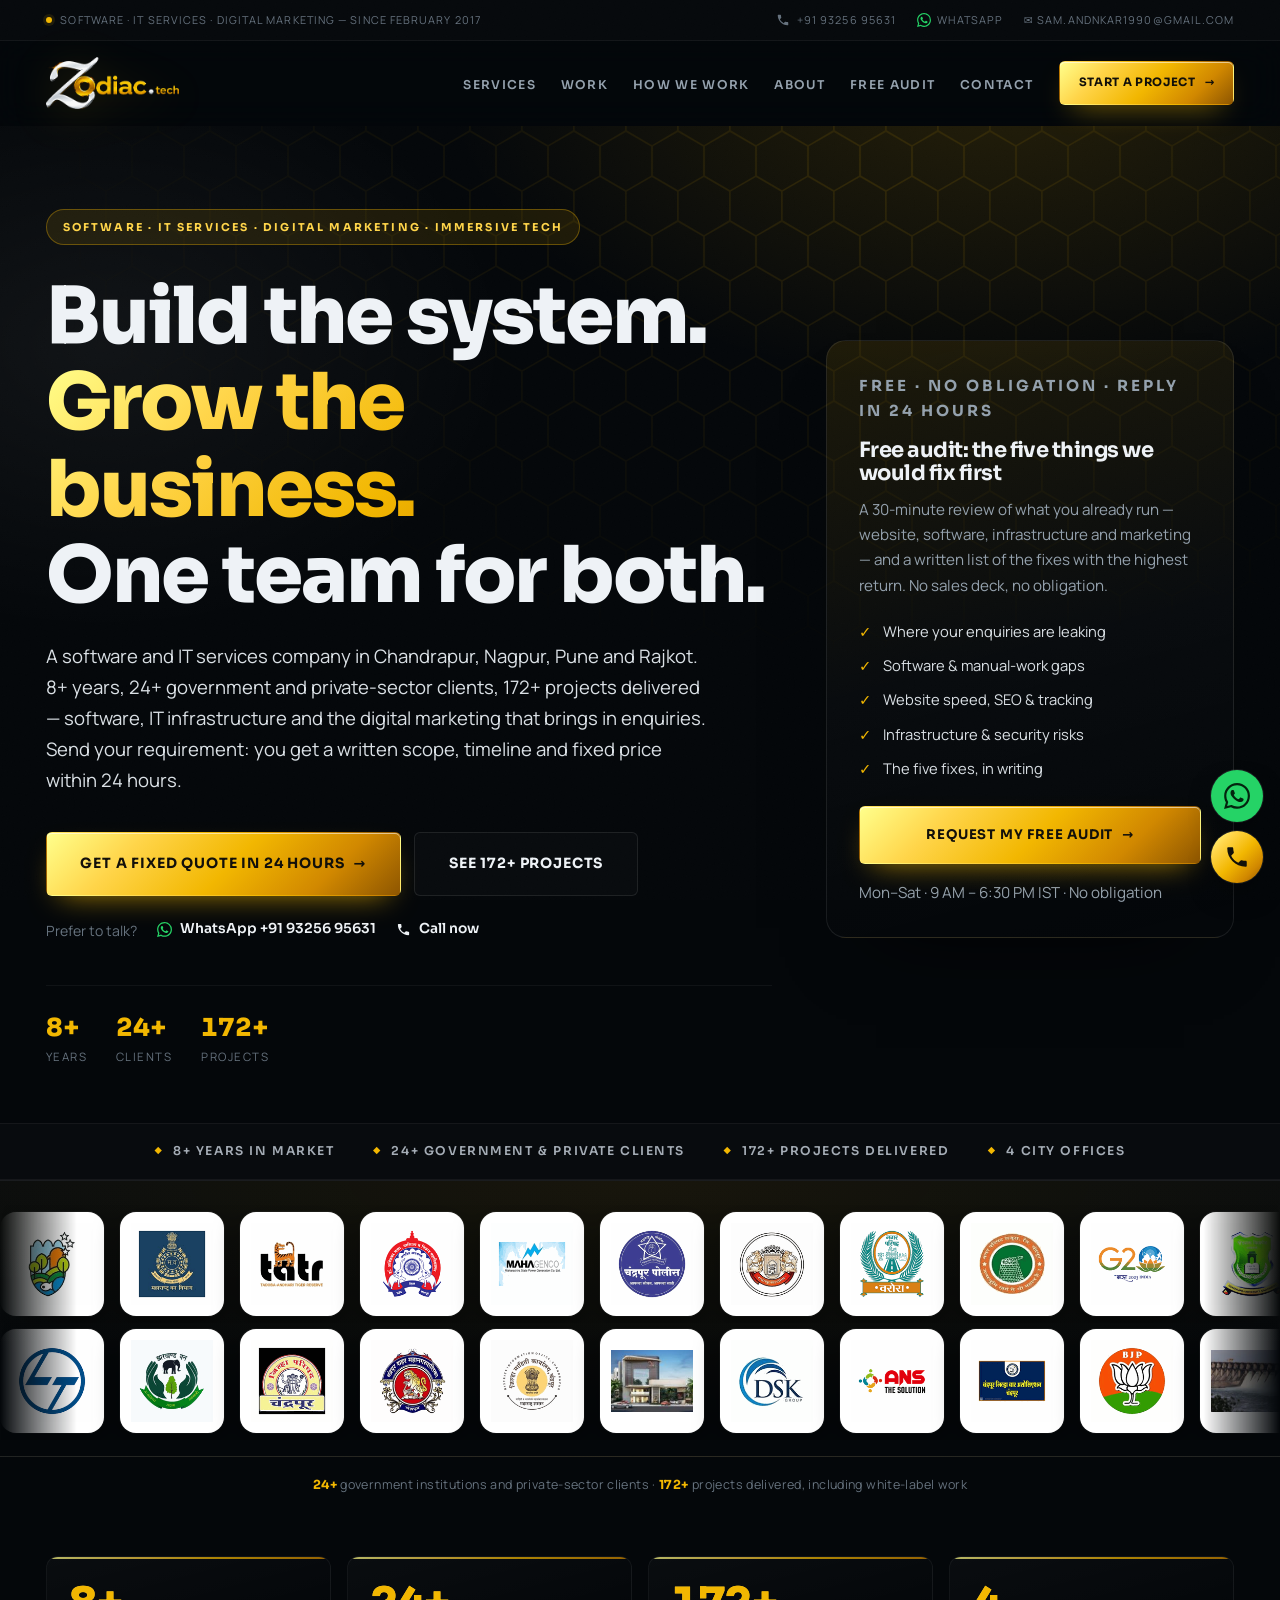
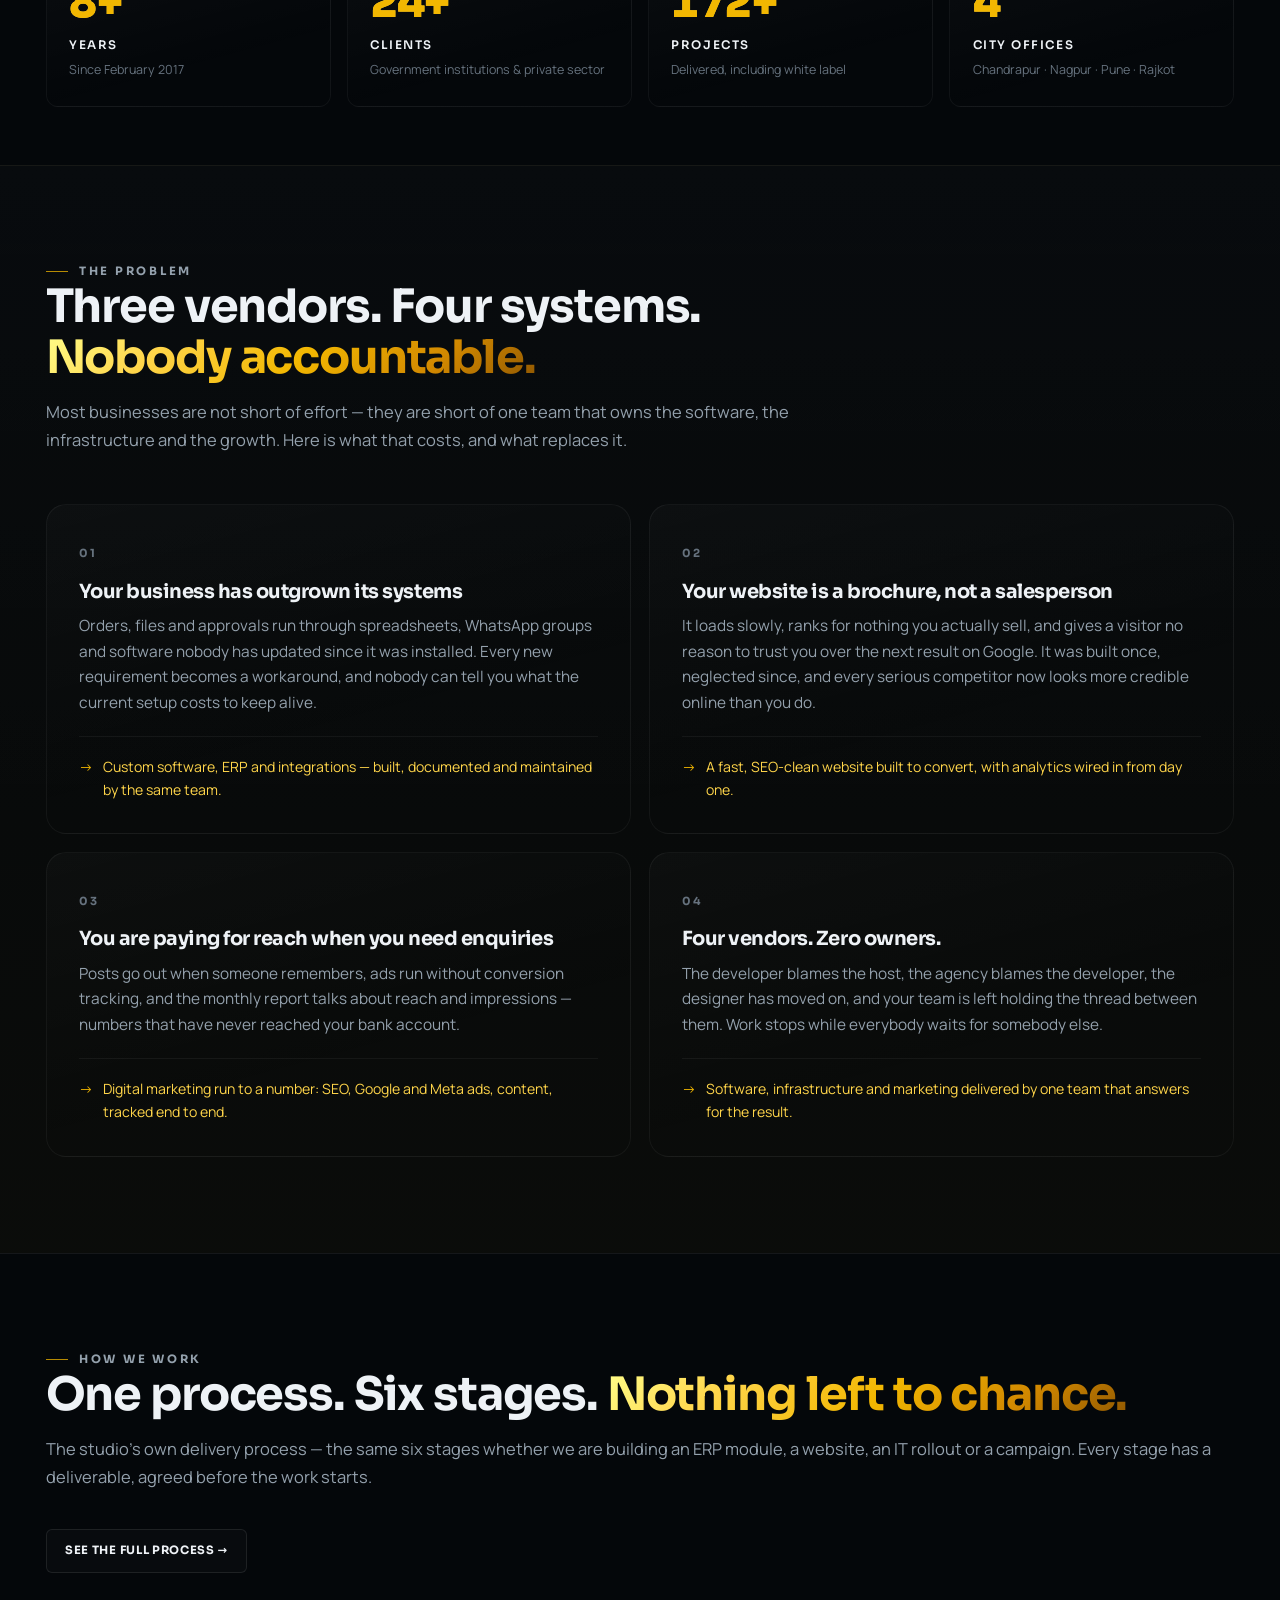
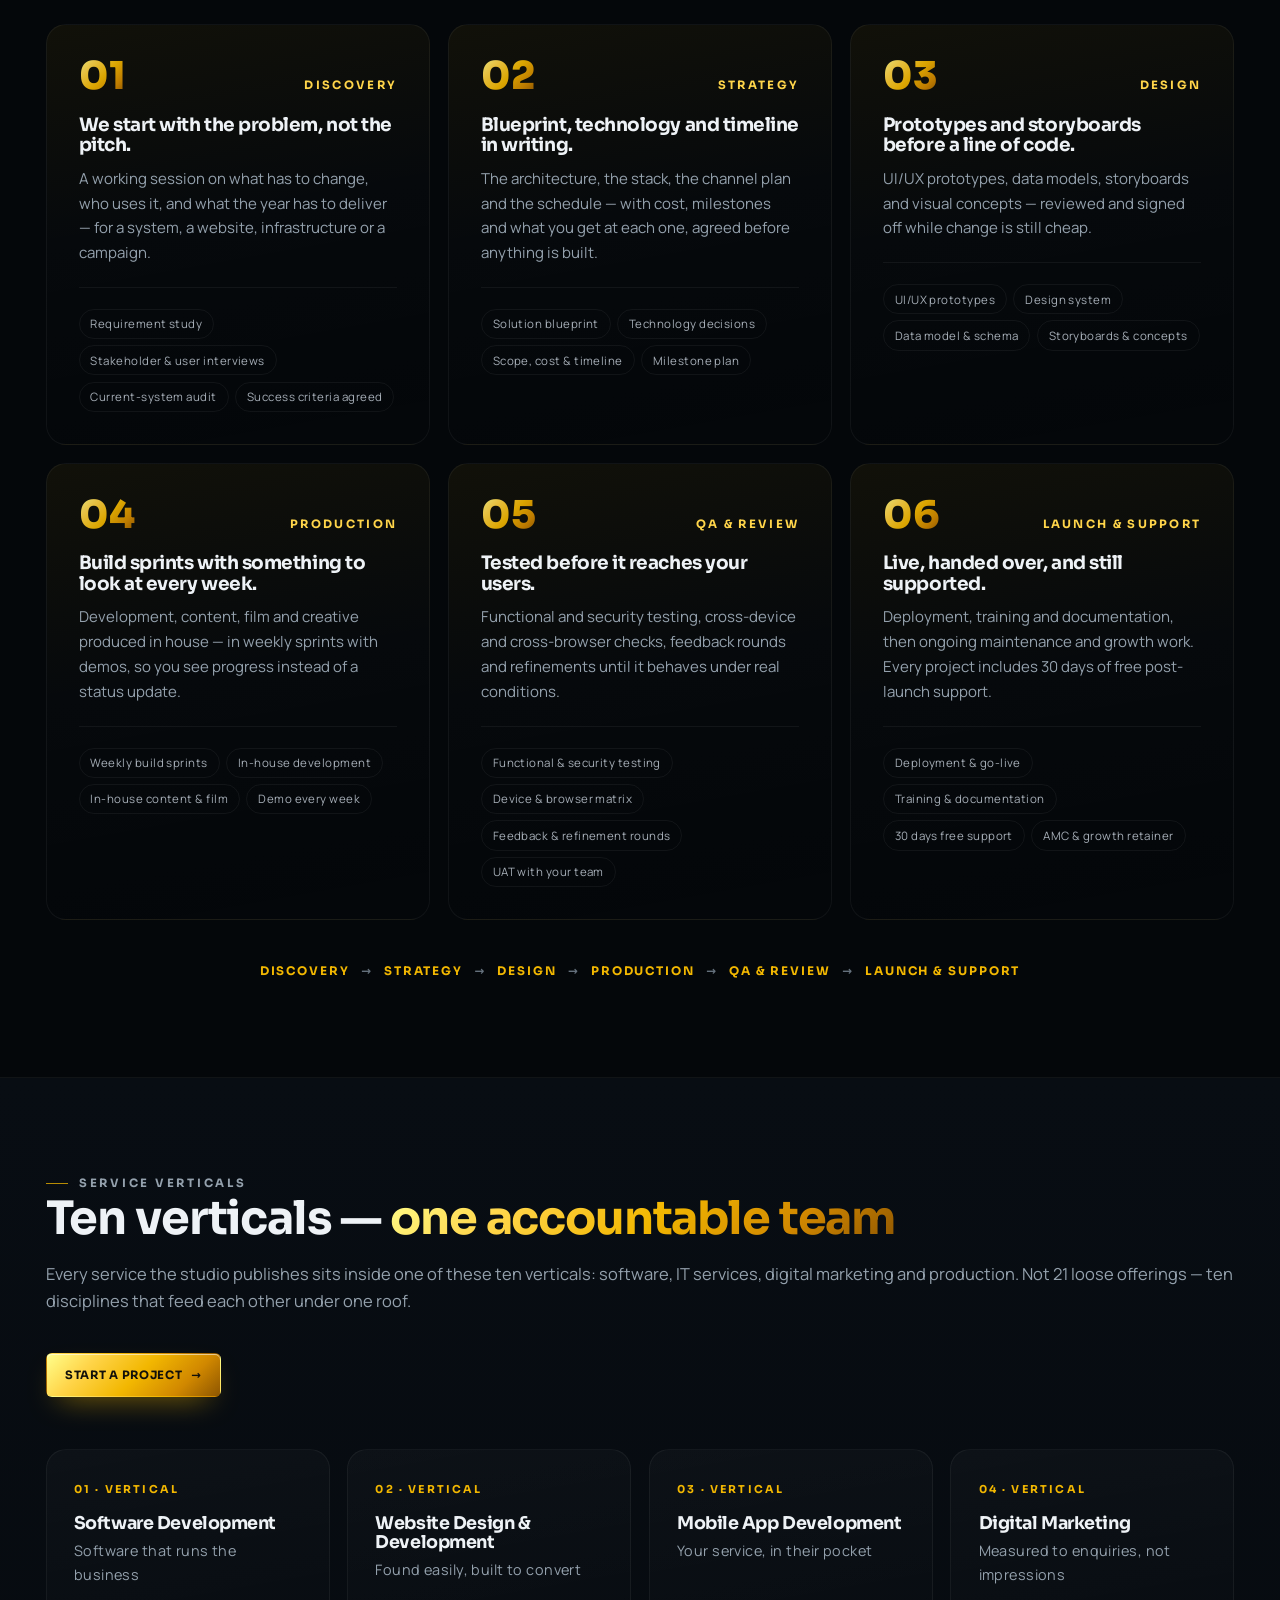
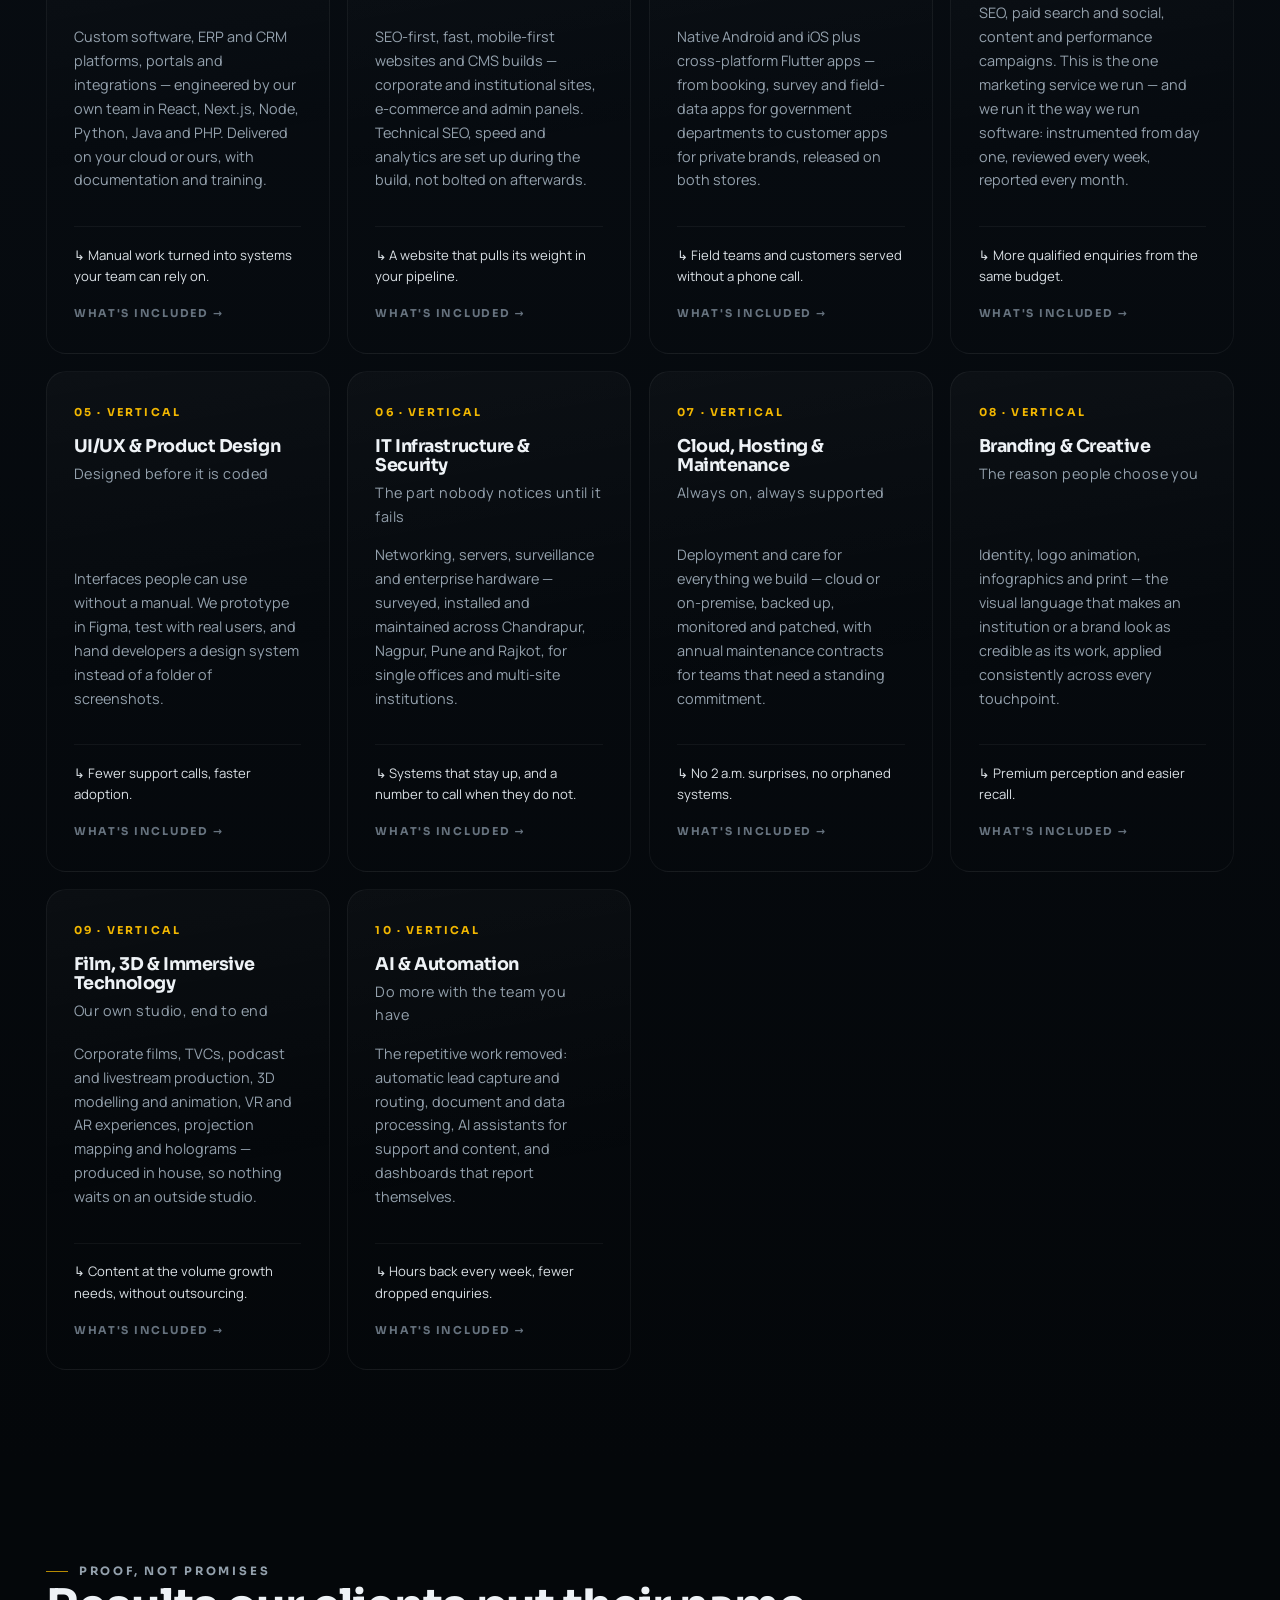
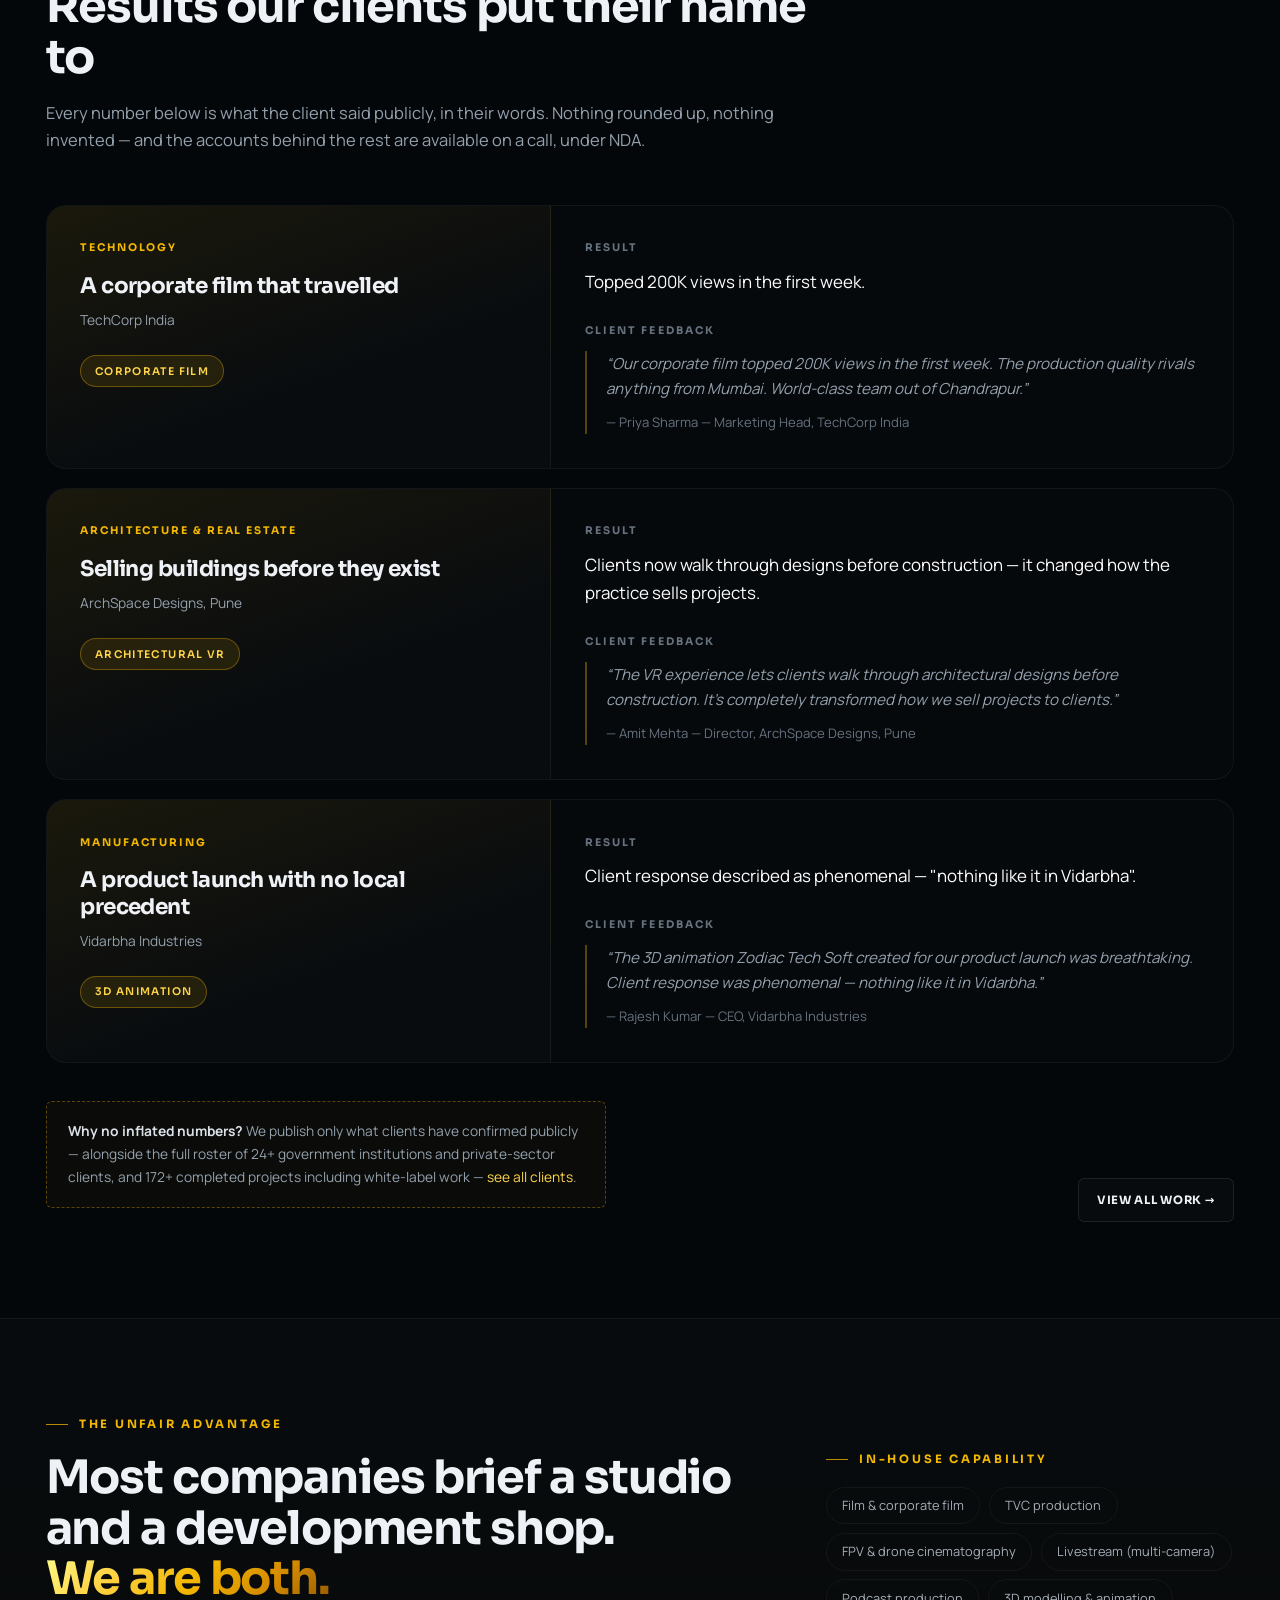
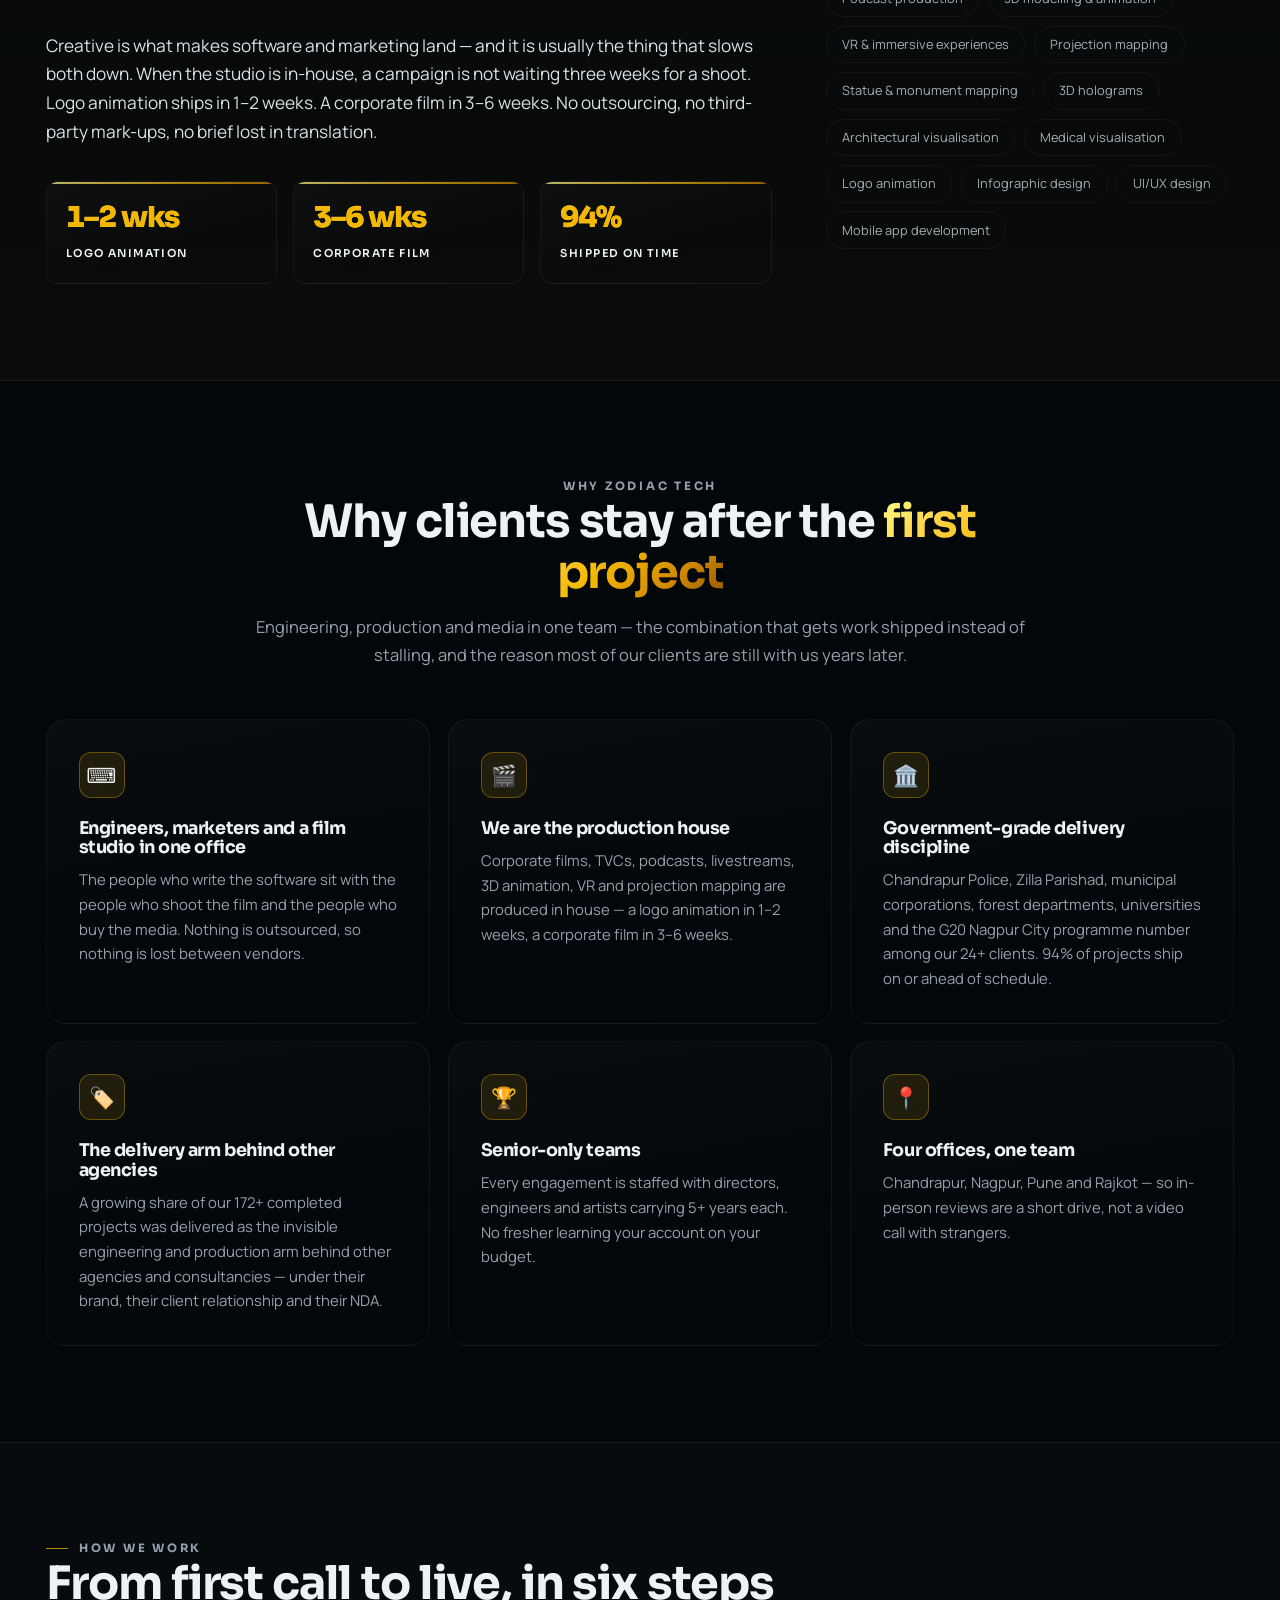
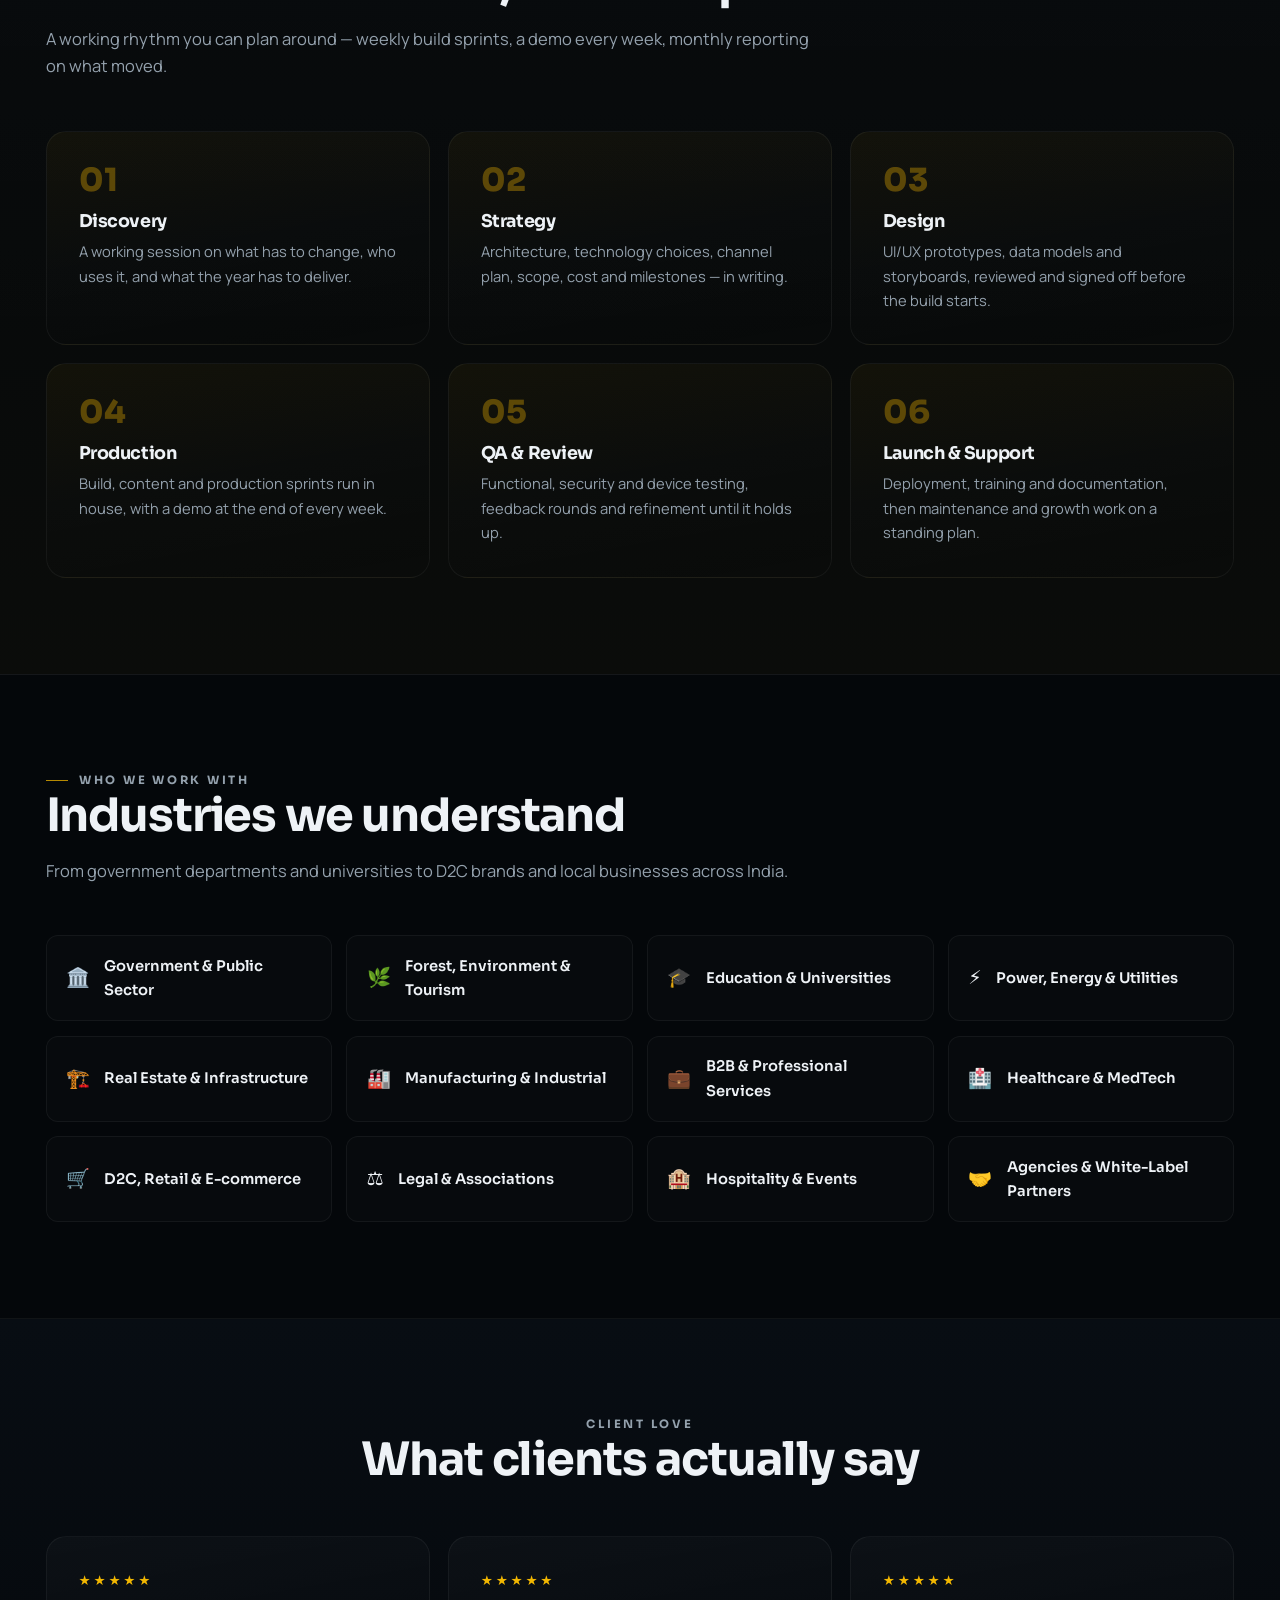
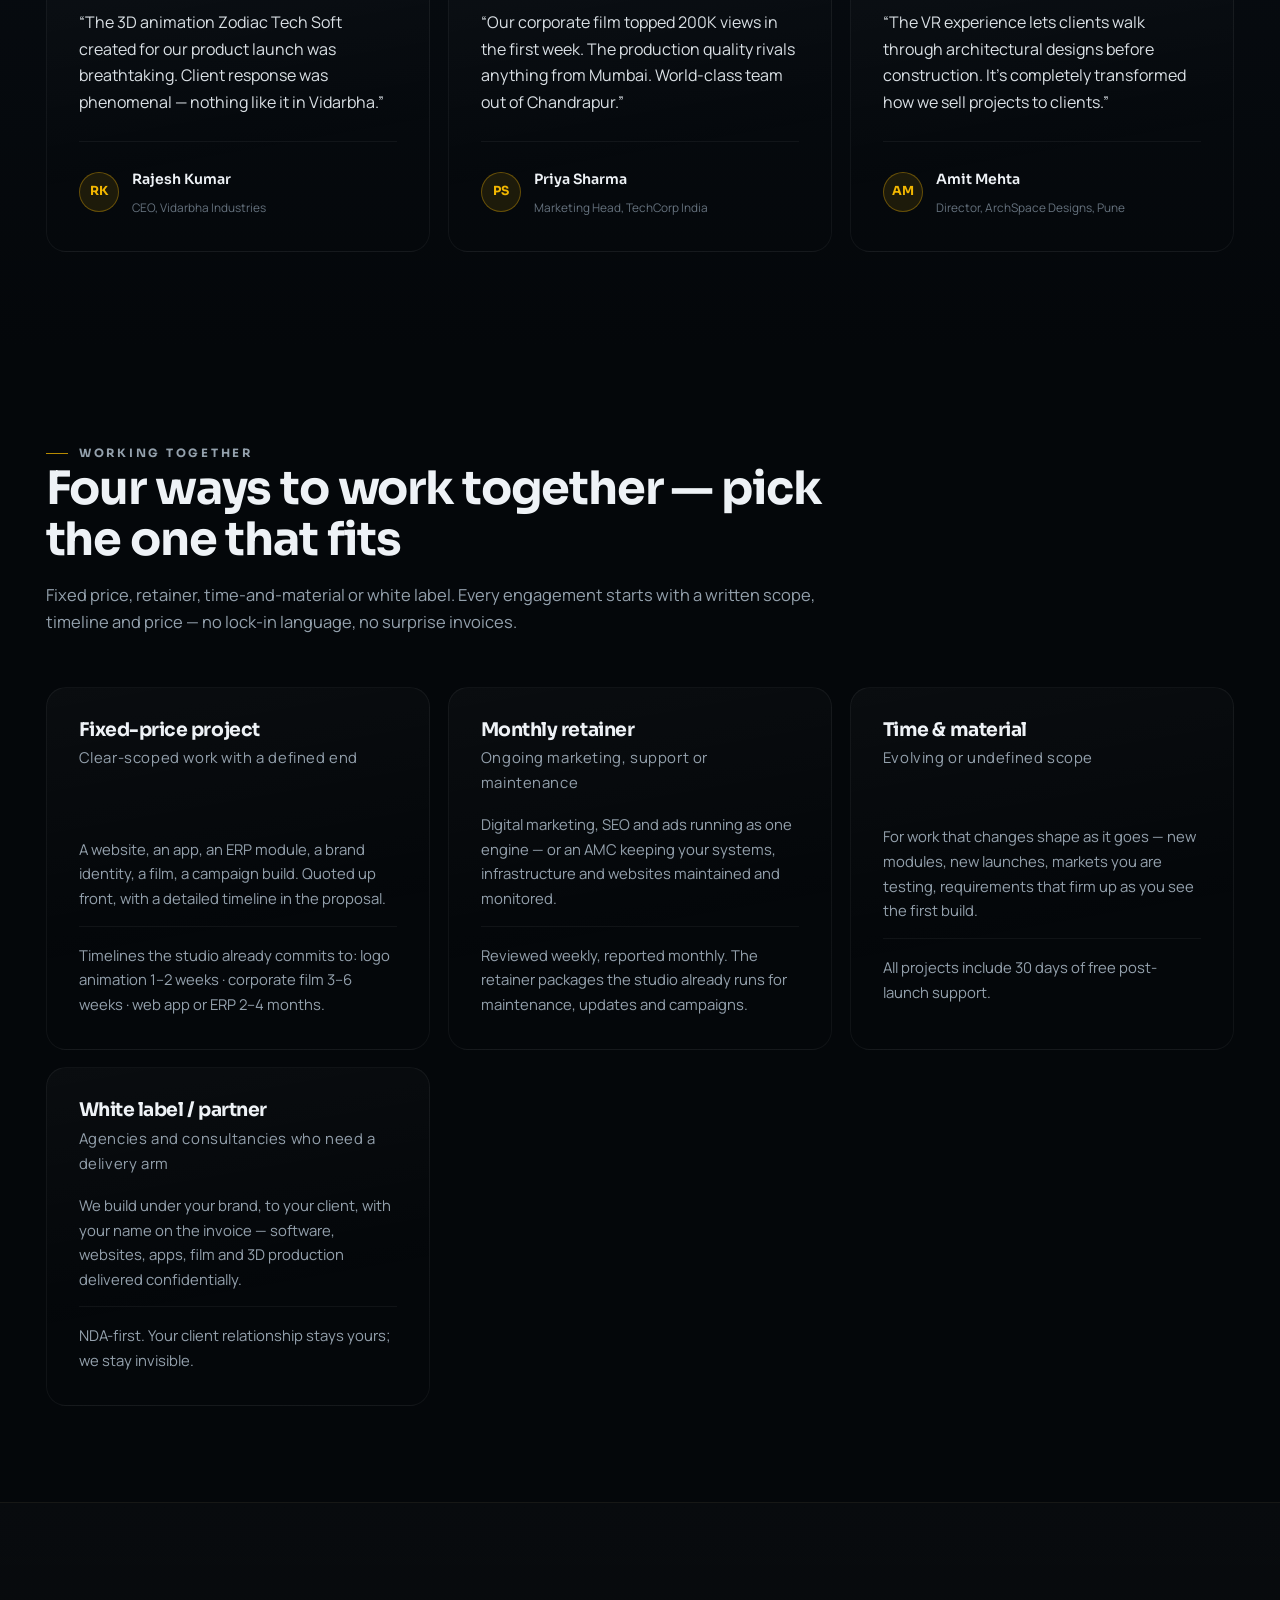
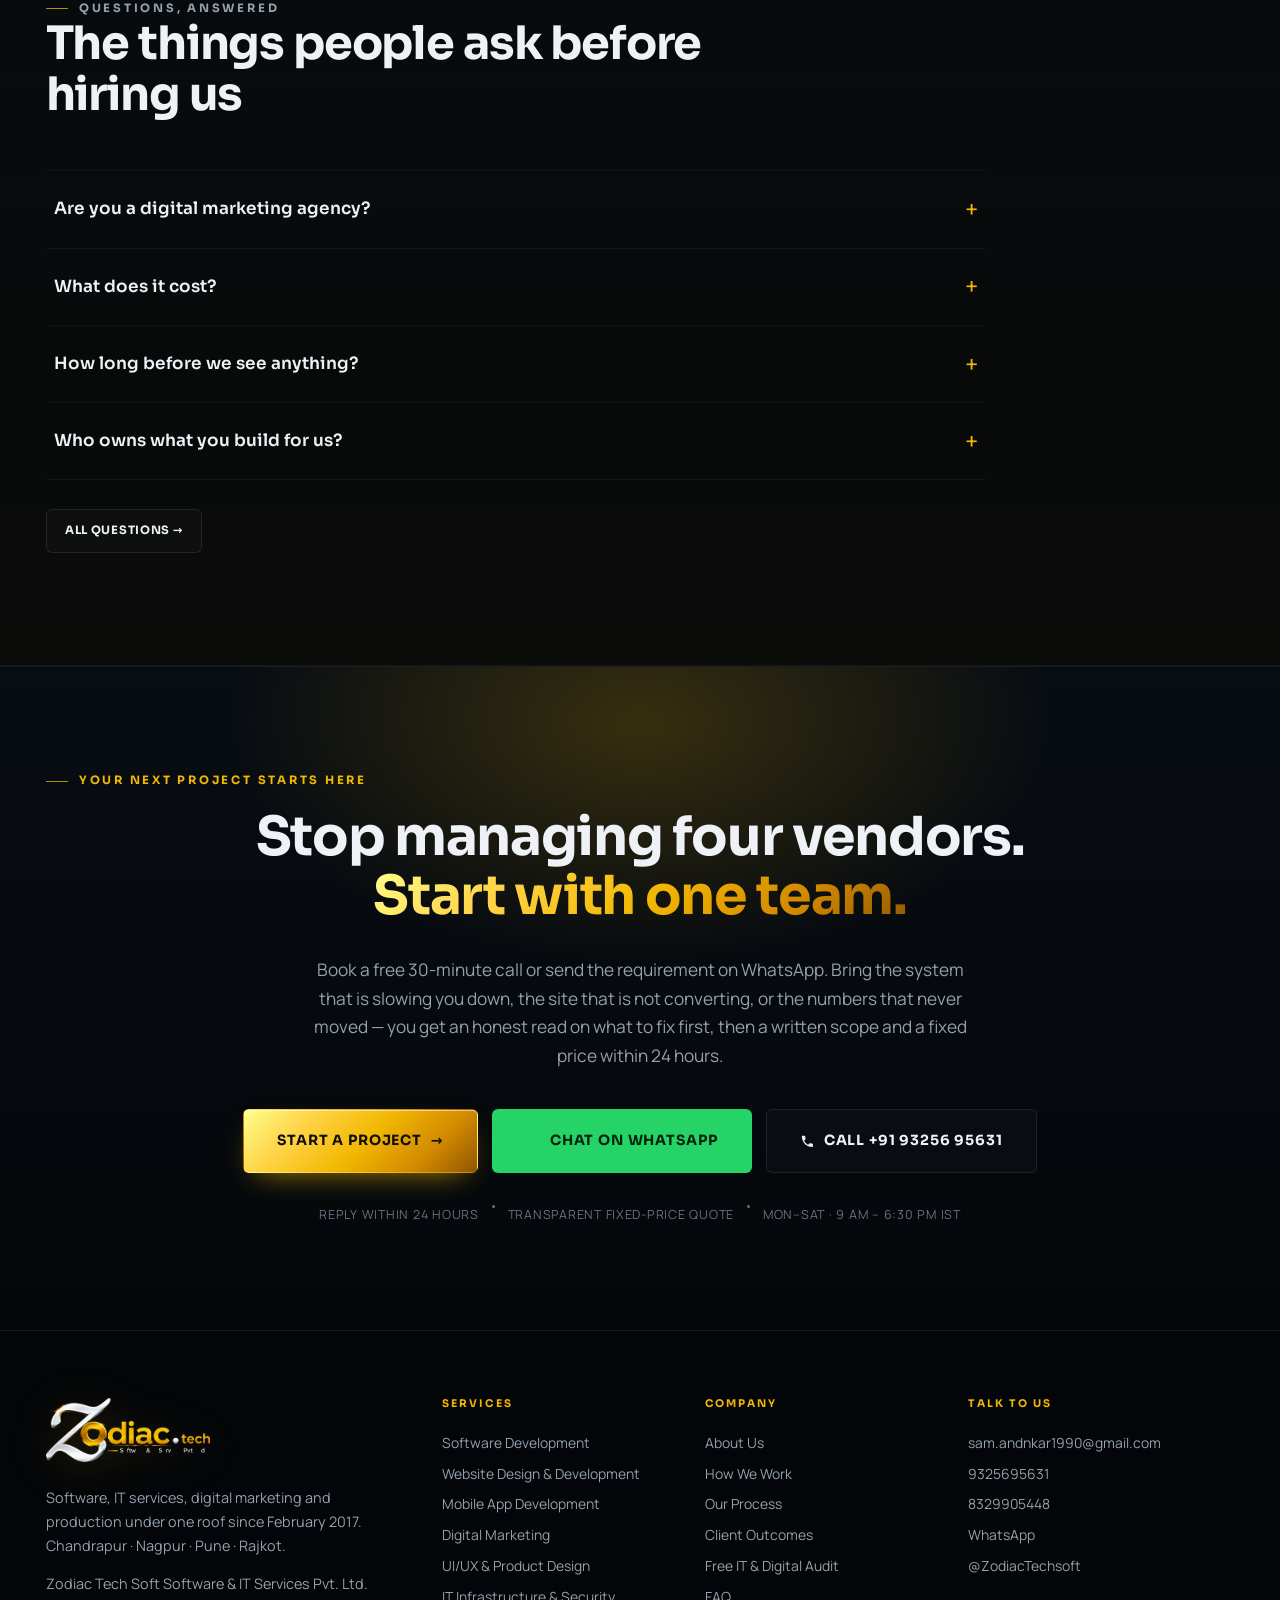
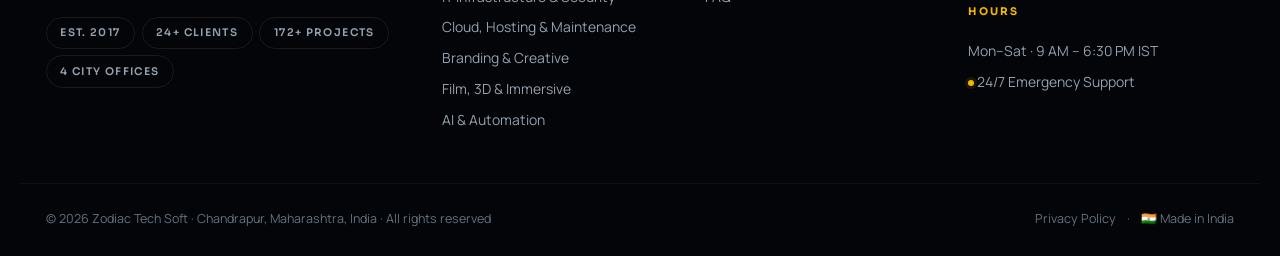
==== index.html @ 6bd87b6f "Version every asset URL so immutable caching cannot freeze the stylesheet Symptom reported: the clie" ====
<!DOCTYPE html>
<html lang="en" class="no-js">
<head>
<script>document.documentElement.className = 'js';</script>
<meta charset="utf-8">
<meta name="viewport" content="width=device-width, initial-scale=1">
<title>Zodiac Tech Soft — Software, IT Services &amp; Digital Marketing | Chandrapur · Nagpur · Pune · Rajkot</title>
<meta name="description" content="A software and IT services company in Chandrapur, Nagpur, Pune and Rajkot. Software, websites, mobile apps, IT infrastructure and digital marketing — 172+ projects since 2017.">
<meta name="theme-color" content="#04070a">
<meta property="og:title" content="Zodiac Tech Soft — Software, IT Services &amp; Digital Marketing | Chandrapur · Nagpur · Pune · Rajkot">
<meta property="og:description" content="A software and IT services company in Chandrapur, Nagpur, Pune and Rajkot. Software, websites, mobile apps, IT infrastructure and digital marketing — 172+ projects since 2017.">
<meta property="og:type" content="website">
<link rel="icon" href="assets/img/favicon.png?v=2a5613c7">
<link rel="apple-touch-icon" href="assets/img/favicon.png?v=2a5613c7">
<link rel="preconnect" href="https://fonts.googleapis.com">
<link rel="preconnect" href="https://fonts.gstatic.com" crossorigin>
<link href="https://fonts.googleapis.com/css2?family=Sora:wght@400;500;600;700;800&family=Manrope:wght@300;400;500;600;700;800&display=swap" rel="stylesheet">
<link rel="stylesheet" href="assets/css/style.css?v=aeb02c17">
</head>
<body>

<!-- icon sprite — the real WhatsApp brand glyph + a phone handset, defined once per page -->
<svg class="svg-sprite" width="0" height="0" aria-hidden="true" focusable="false" style="position:absolute">
  <symbol id="ico-wa" viewBox="0 0 24 24"><path d="M17.472 14.382c-.297-.149-1.758-.867-2.03-.967-.273-.099-.471-.148-.67.15-.197.297-.767.966-.94 1.164-.173.199-.347.223-.644.075-.297-.15-1.255-.463-2.39-1.475-.883-.788-1.48-1.761-1.653-2.059-.173-.297-.018-.458.13-.606.134-.133.298-.347.446-.52.149-.174.198-.298.298-.497.099-.198.05-.371-.025-.52-.075-.149-.669-1.612-.916-2.207-.242-.579-.487-.5-.669-.51-.173-.008-.371-.01-.57-.01-.198 0-.52.074-.792.372-.272.297-1.04 1.016-1.04 2.479 0 1.462 1.065 2.875 1.213 3.074.149.198 2.096 3.2 5.077 4.487.709.306 1.262.489 1.694.625.712.227 1.36.195 1.871.118.571-.085 1.758-.719 2.006-1.413.248-.694.248-1.289.173-1.413-.074-.124-.272-.198-.57-.347m-5.421 7.403h-.004a9.87 9.87 0 01-5.031-1.378l-.361-.214-3.741.982.998-3.648-.235-.374a9.86 9.86 0 01-1.51-5.26c.001-5.45 4.436-9.884 9.888-9.884 2.64 0 5.122 1.03 6.988 2.898a9.825 9.825 0 012.893 6.994c-.003 5.45-4.437 9.884-9.885 9.884m8.413-18.297A11.815 11.815 0 0012.05 0C5.495 0 .16 5.335.157 11.892c0 2.096.547 4.142 1.588 5.945L.057 24l6.305-1.654a11.882 11.882 0 005.683 1.448h.005c6.554 0 11.89-5.335 11.893-11.893a11.821 11.821 0 00-3.48-8.413Z"/></symbol>
  <symbol id="ico-phone" viewBox="0 0 24 24"><path d="M6.62 10.79c1.44 2.83 3.76 5.14 6.59 6.59l2.2-2.2c.27-.27.67-.36 1.02-.24 1.12.37 2.33.57 3.57.57.55 0 1 .45 1 1V20c0 .55-.45 1-1 1-9.39 0-17-7.61-17-17 0-.55.45-1 1-1h3.5c.55 0 1 .45 1 1 0 1.25.2 2.45.57 3.57.11.35.03.74-.25 1.02l-2.2 2.2z"/></symbol>
</svg>

<a class="skip" href="#main">Skip to content</a>
<div class="scroll-progress" aria-hidden="true"><span></span></div>
<div class="page-grain" aria-hidden="true"></div>

<div class="topbar">
  <div class="wrap topbar__in">
    <span class="topbar__brand">
      <span class="live-dot" aria-hidden="true"></span>
      Software · IT services · digital marketing — since February 2017    </span>
    <span class="topbar__right">
      <a href="tel:+919325695631" class="topbar__wa"><svg class="ico" aria-hidden="true"><use href="#ico-phone"/></svg> +91 93256 95631</a>
      <a href="https://wa.me/919325695631?text=Hi%20Zodiac%20Tech%20Soft%20%E2%80%94%20I%20would%20like%20a%20quote.%20My%20requirement%3A%20" target="_blank" rel="noopener" class="topbar__wa"><svg class="ico ico--wa" aria-hidden="true"><use href="#ico-wa"/></svg> WhatsApp</a>
      <a href="mailto:sam.andnkar1990@gmail.com">✉ sam.andnkar1990@gmail.com</a>
    </span>
  </div>
</div>

<header class="site-head" id="siteHead">
  <div class="wrap site-head__in">
    <a class="brand" href="index.html" aria-label="Zodiac Tech Soft — home">
      <img class="brand__img" src="assets/img/logo-primary.png" alt="Zodiac Tech Soft — Software · IT Services · Digital Marketing">
    </a>

    <input type="checkbox" id="navtoggle" class="navtoggle" hidden>
    <label for="navtoggle" class="burger" aria-label="Menu"><span></span><span></span><span></span></label>

    <nav class="nav" aria-label="Main">
      <ul>
                  <li>
            <a href="services.html">
              Services            </a>
          </li>
                  <li>
            <a href="work.html">
              Work            </a>
          </li>
                  <li>
            <a href="growth-system.html">
              How We Work            </a>
          </li>
                  <li>
            <a href="about.html">
              About            </a>
          </li>
                  <li>
            <a href="insights.html">
              Free Audit            </a>
          </li>
                  <li>
            <a href="contact.html">
              Contact            </a>
          </li>
              </ul>
      <div class="nav__act">
        <a class="btn btn--gold btn--sm" href="contact.html" data-cta="nav">Start a Project <span aria-hidden="true">→</span></a>
      </div>
    </nav>
  </div>
</header>


<main id="main">

<!-- ============================ 01 · HERO ============================ -->
<section class="hero">
  <div class="hero__hex" aria-hidden="true"></div>
  <div class="wrap hero__grid">
    <div class="reveal">
      <span class="hero__eyebrow">SOFTWARE · IT SERVICES · DIGITAL MARKETING · IMMERSIVE TECH</span>
      <h1>
        <span>Build the system.</span>
        <span class="gold-text">Grow the business.</span>
        <span>One team for both.</span>
      </h1>
      <p class="hero__sub">A software and IT services company in Chandrapur, Nagpur, Pune and Rajkot. 8+ years, 24+ government and private-sector clients, 172+ projects delivered — software, IT infrastructure and the digital marketing that brings in enquiries. Send your requirement: you get a written scope, timeline and fixed price within 24 hours.</p>
      <div class="hero__btns">
        <a class="btn btn--gold btn--lg" href="contact.html" data-cta="hero">Get a Fixed Quote in 24 Hours <span aria-hidden="true">→</span></a>
        <a class="btn btn--ghost btn--lg" href="work.html">See 172+ Projects</a>
      </div>
      <p class="hero__talk">
        <span class="hero__talk-l">Prefer to talk?</span>
        <a href="https://wa.me/919325695631?text=Hi%20Zodiac%20Tech%20Soft%20%E2%80%94%20I%20would%20like%20a%20quote.%20My%20requirement%3A%20" target="_blank" rel="noopener" data-cta="hero-whatsapp"><svg class="ico ico--wa" aria-hidden="true"><use href="#ico-wa"/></svg> WhatsApp +91 93256 95631</a>
        <a href="tel:+919325695631" data-cta="hero-call"><svg class="ico" aria-hidden="true"><use href="#ico-phone"/></svg> Call now</a>
      </p>
      <div class="hero__proof">
                  <div>
            <strong>8+</strong>
            <span>Years</span>
          </div>
                  <div>
            <strong>24+</strong>
            <span>Clients</span>
          </div>
                  <div>
            <strong>172+</strong>
            <span>Projects</span>
          </div>
              </div>
    </div>

    <aside class="auditcard reveal" data-d="1">
      <p class="auditcard__label">Free · No obligation · Reply in 24 hours</p>
      <h3>Free audit: the five things we would fix first</h3>
      <p>A 30-minute review of what you already run — website, software, infrastructure and marketing — and a written list of the fixes with the highest return. No sales deck, no obligation.</p>
      <ul class="auditcard__list">
        <li>Where your enquiries are leaking</li>
        <li>Software &amp; manual-work gaps</li>
        <li>Website speed, SEO &amp; tracking</li>
        <li>Infrastructure &amp; security risks</li>
        <li>The five fixes, in writing</li>
      </ul>
      <a class="btn btn--gold btn--block" href="insights.html" data-cta="hero-audit">Request My Free Audit <span aria-hidden="true">→</span></a>
      <p class="auditcard__micro">Mon–Sat · 9 AM – 6:30 PM IST · No obligation</p>
    </aside>
  </div>
</section>

<!-- ============================ credibility strip ============================ -->
<div class="credstrip">
  <div class="wrap credstrip__in">
    <span>8+ Years in Market</span><span>24+ Government &amp; Private Clients</span><span>172+ Projects Delivered</span><span>4 City Offices</span>  </div>
</div>

<!-- ============================ client logo wall (animated slider) ============================ -->
<div class="logowall" role="group" aria-label="Clients and institutions we have delivered for"><div class="logowall__row"><div class="logowall__track logowall__track--a"><span class="logotile" title="Atal Bihari Vajpayee Botanical Garden"><img src="assets/img/clients/atal-bihari-vajpayee-botanical-garden.png" alt="Atal Bihari Vajpayee Botanical Garden — client logo" loading="eager" decoding="async" width="120" height="120"></span><span class="logotile" title="Chandrapur Forest Department"><img src="assets/img/clients/chandrapur-forest-department.png" alt="Chandrapur Forest Department — client logo" loading="eager" decoding="async" width="120" height="120"></span><span class="logotile" title="Tadoba-Andhari Tiger Reserve"><img src="assets/img/clients/tadoba-andhari-tiger-reserve.png" alt="Tadoba-Andhari Tiger Reserve — client logo" loading="eager" decoding="async" width="120" height="120"></span><span class="logotile" title="Dr. Ambedkar College of Arts, Commerce &amp; Science"><img src="assets/img/clients/dr-ambedkar-college.png" alt="Dr. Ambedkar College of Arts, Commerce &amp; Science — client logo" loading="eager" decoding="async" width="120" height="120"></span><span class="logotile" title="Maharashtra State Power Generation Co. Ltd."><img src="assets/img/clients/mahagenco.png" alt="Maharashtra State Power Generation Co. Ltd. — client logo" loading="eager" decoding="async" width="120" height="120"></span><span class="logotile" title="Chandrapur Police"><img src="assets/img/clients/chandrapur-police.png" alt="Chandrapur Police — client logo" loading="eager" decoding="async" width="120" height="120"></span><span class="logotile" title="Nagar Parishad Ballarpur"><img src="assets/img/clients/nagar-parishad-ballarpur.png" alt="Nagar Parishad Ballarpur — client logo" loading="eager" decoding="async" width="120" height="120"></span><span class="logotile" title="Nagar Parishad Warora"><img src="assets/img/clients/nagar-parishad-warora.png" alt="Nagar Parishad Warora — client logo" loading="eager" decoding="async" width="120" height="120"></span><span class="logotile" title="Nagar Parishad Rajura"><img src="assets/img/clients/nagar-parishad-rajura.png" alt="Nagar Parishad Rajura — client logo" loading="eager" decoding="async" width="120" height="120"></span><span class="logotile" title="Nagpur City G20"><img src="assets/img/clients/nagpur-city-g20.png" alt="Nagpur City G20 — client logo" loading="eager" decoding="async" width="120" height="120"></span><span class="logotile" title="Gondwana University"><img src="assets/img/clients/gondwana-university.png" alt="Gondwana University — client logo" loading="eager" decoding="async" width="120" height="120"></span><span class="logotile" title="ISBM Pune"><img src="assets/img/clients/isbm-pune.png" alt="ISBM Pune — client logo" loading="eager" decoding="async" width="120" height="120"></span><span class="logotile" aria-hidden="true" title="Atal Bihari Vajpayee Botanical Garden"><img src="assets/img/clients/atal-bihari-vajpayee-botanical-garden.png" alt="" loading="eager" decoding="async" width="120" height="120"></span><span class="logotile" aria-hidden="true" title="Chandrapur Forest Department"><img src="assets/img/clients/chandrapur-forest-department.png" alt="" loading="eager" decoding="async" width="120" height="120"></span><span class="logotile" aria-hidden="true" title="Tadoba-Andhari Tiger Reserve"><img src="assets/img/clients/tadoba-andhari-tiger-reserve.png" alt="" loading="eager" decoding="async" width="120" height="120"></span><span class="logotile" aria-hidden="true" title="Dr. Ambedkar College of Arts, Commerce &amp; Science"><img src="assets/img/clients/dr-ambedkar-college.png" alt="" loading="eager" decoding="async" width="120" height="120"></span><span class="logotile" aria-hidden="true" title="Maharashtra State Power Generation Co. Ltd."><img src="assets/img/clients/mahagenco.png" alt="" loading="eager" decoding="async" width="120" height="120"></span><span class="logotile" aria-hidden="true" title="Chandrapur Police"><img src="assets/img/clients/chandrapur-police.png" alt="" loading="eager" decoding="async" width="120" height="120"></span><span class="logotile" aria-hidden="true" title="Nagar Parishad Ballarpur"><img src="assets/img/clients/nagar-parishad-ballarpur.png" alt="" loading="eager" decoding="async" width="120" height="120"></span><span class="logotile" aria-hidden="true" title="Nagar Parishad Warora"><img src="assets/img/clients/nagar-parishad-warora.png" alt="" loading="eager" decoding="async" width="120" height="120"></span><span class="logotile" aria-hidden="true" title="Nagar Parishad Rajura"><img src="assets/img/clients/nagar-parishad-rajura.png" alt="" loading="eager" decoding="async" width="120" height="120"></span><span class="logotile" aria-hidden="true" title="Nagpur City G20"><img src="assets/img/clients/nagpur-city-g20.png" alt="" loading="eager" decoding="async" width="120" height="120"></span><span class="logotile" aria-hidden="true" title="Gondwana University"><img src="assets/img/clients/gondwana-university.png" alt="" loading="eager" decoding="async" width="120" height="120"></span><span class="logotile" aria-hidden="true" title="ISBM Pune"><img src="assets/img/clients/isbm-pune.png" alt="" loading="eager" decoding="async" width="120" height="120"></span></div></div><div class="logowall__row"><div class="logowall__track logowall__track--b"><span class="logotile" title="L&amp;T (Larsen &amp; Toubro)"><img src="assets/img/clients/lnt.png" alt="L&amp;T (Larsen &amp; Toubro) — client logo" loading="eager" decoding="async" width="120" height="120"></span><span class="logotile" title="Jharkhand Forest Department"><img src="assets/img/clients/jharkhand-forest-department.png" alt="Jharkhand Forest Department — client logo" loading="eager" decoding="async" width="120" height="120"></span><span class="logotile" title="Zilla Parishad Chandrapur"><img src="assets/img/clients/zilla-parishad-chandrapur.png" alt="Zilla Parishad Chandrapur — client logo" loading="eager" decoding="async" width="120" height="120"></span><span class="logotile" title="Chandrapur Municipal Corporation"><img src="assets/img/clients/chandrapur-municipal-corporation.png" alt="Chandrapur Municipal Corporation — client logo" loading="eager" decoding="async" width="120" height="120"></span><span class="logotile" title="District Information Office"><img src="assets/img/clients/district-information-office.png" alt="District Information Office — client logo" loading="eager" decoding="async" width="120" height="120"></span><span class="logotile" title="Aditya Infraventures"><img src="assets/img/clients/photo-aditya-infraventures.jpg" alt="Aditya Infraventures — client logo" loading="eager" decoding="async" width="120" height="120"></span><span class="logotile" title="DSK Group"><img src="assets/img/clients/dsk-group.png" alt="DSK Group — client logo" loading="eager" decoding="async" width="120" height="120"></span><span class="logotile" title="ANS The Solution"><img src="assets/img/clients/ans-the-solution.png" alt="ANS The Solution — client logo" loading="eager" decoding="async" width="120" height="120"></span><span class="logotile" title="Chandrapur District Bar Association"><img src="assets/img/clients/chandrapur-district-bar-association.png" alt="Chandrapur District Bar Association — client logo" loading="eager" decoding="async" width="120" height="120"></span><span class="logotile" title="BJP Chandrapur"><img src="assets/img/clients/bjp-chandrapur.png" alt="BJP Chandrapur — client logo" loading="eager" decoding="async" width="120" height="120"></span><span class="logotile" title="Erai Dam Project"><img src="assets/img/clients/photo-erai-dam-project.jpg" alt="Erai Dam Project — client logo" loading="eager" decoding="async" width="120" height="120"></span><span class="logotile" aria-hidden="true" title="L&amp;T (Larsen &amp; Toubro)"><img src="assets/img/clients/lnt.png" alt="" loading="eager" decoding="async" width="120" height="120"></span><span class="logotile" aria-hidden="true" title="Jharkhand Forest Department"><img src="assets/img/clients/jharkhand-forest-department.png" alt="" loading="eager" decoding="async" width="120" height="120"></span><span class="logotile" aria-hidden="true" title="Zilla Parishad Chandrapur"><img src="assets/img/clients/zilla-parishad-chandrapur.png" alt="" loading="eager" decoding="async" width="120" height="120"></span><span class="logotile" aria-hidden="true" title="Chandrapur Municipal Corporation"><img src="assets/img/clients/chandrapur-municipal-corporation.png" alt="" loading="eager" decoding="async" width="120" height="120"></span><span class="logotile" aria-hidden="true" title="District Information Office"><img src="assets/img/clients/district-information-office.png" alt="" loading="eager" decoding="async" width="120" height="120"></span><span class="logotile" aria-hidden="true" title="Aditya Infraventures"><img src="assets/img/clients/photo-aditya-infraventures.jpg" alt="" loading="eager" decoding="async" width="120" height="120"></span><span class="logotile" aria-hidden="true" title="DSK Group"><img src="assets/img/clients/dsk-group.png" alt="" loading="eager" decoding="async" width="120" height="120"></span><span class="logotile" aria-hidden="true" title="ANS The Solution"><img src="assets/img/clients/ans-the-solution.png" alt="" loading="eager" decoding="async" width="120" height="120"></span><span class="logotile" aria-hidden="true" title="Chandrapur District Bar Association"><img src="assets/img/clients/chandrapur-district-bar-association.png" alt="" loading="eager" decoding="async" width="120" height="120"></span><span class="logotile" aria-hidden="true" title="BJP Chandrapur"><img src="assets/img/clients/bjp-chandrapur.png" alt="" loading="eager" decoding="async" width="120" height="120"></span><span class="logotile" aria-hidden="true" title="Erai Dam Project"><img src="assets/img/clients/photo-erai-dam-project.jpg" alt="" loading="eager" decoding="async" width="120" height="120"></span></div></div></div><p class="logowall__note">
  <strong>24+</strong> government institutions and private-sector clients ·
  <strong>172+</strong> projects delivered, including white-label work
</p>

<!-- ============================ 02 · results bar ============================ -->
<section class="sec sec--tight">
  <div class="wrap">
    <div class="stats stats--4 reveal">
              <div class="stat">
          <div class="stat__v">8+</div>
          <div class="stat__l">Years</div>
          <div class="stat__s">Since February 2017</div>
        </div>
              <div class="stat">
          <div class="stat__v">24+</div>
          <div class="stat__l">Clients</div>
          <div class="stat__s">Government institutions &amp; private sector</div>
        </div>
              <div class="stat">
          <div class="stat__v">172+</div>
          <div class="stat__l">Projects</div>
          <div class="stat__s">Delivered, including white label</div>
        </div>
              <div class="stat">
          <div class="stat__v">4</div>
          <div class="stat__l">City Offices</div>
          <div class="stat__s">Chandrapur · Nagpur · Pune · Rajkot</div>
        </div>
          </div>
  </div>
</section>

<!-- ============================ 03 · the growth problem ============================ -->
<section class="sec sec--alt" id="problem">
  <div class="wrap">
    <div class="sec__head reveal">
      <p class="kicker">THE PROBLEM</p>
      <h2>Three vendors. Four systems.<br><span class="gold-text">Nobody accountable.</span></h2>
      <p>Most businesses are not short of effort — they are short of one team that owns the software, the infrastructure and the growth. Here is what that costs, and what replaces it.</p>
    </div>

    <div class="pain">
              <article class="paincard reveal" data-d="0">
          <span class="paincard__no">01</span>
          <h3>Your business has outgrown its systems</h3>
          <p>Orders, files and approvals run through spreadsheets, WhatsApp groups and software nobody has updated since it was installed. Every new requirement becomes a workaround, and nobody can tell you what the current setup costs to keep alive.</p>
          <div class="paincard__fix"><span>Custom software, ERP and integrations — built, documented and maintained by the same team.</span></div>
        </article>
              <article class="paincard reveal" data-d="1">
          <span class="paincard__no">02</span>
          <h3>Your website is a brochure, not a salesperson</h3>
          <p>It loads slowly, ranks for nothing you actually sell, and gives a visitor no reason to trust you over the next result on Google. It was built once, neglected since, and every serious competitor now looks more credible online than you do.</p>
          <div class="paincard__fix"><span>A fast, SEO-clean website built to convert, with analytics wired in from day one.</span></div>
        </article>
              <article class="paincard reveal" data-d="0">
          <span class="paincard__no">03</span>
          <h3>You are paying for reach when you need enquiries</h3>
          <p>Posts go out when someone remembers, ads run without conversion tracking, and the monthly report talks about reach and impressions — numbers that have never reached your bank account.</p>
          <div class="paincard__fix"><span>Digital marketing run to a number: SEO, Google and Meta ads, content, tracked end to end.</span></div>
        </article>
              <article class="paincard reveal" data-d="1">
          <span class="paincard__no">04</span>
          <h3>Four vendors. Zero owners.</h3>
          <p>The developer blames the host, the agency blames the developer, the designer has moved on, and your team is left holding the thread between them. Work stops while everybody waits for somebody else.</p>
          <div class="paincard__fix"><span>Software, infrastructure and marketing delivered by one team that answers for the result.</span></div>
        </article>
          </div>
  </div>
</section>

<!-- ============================ 04 · the growth system ============================ -->
<section class="sec" id="system">
  <div class="wrap">
    <div class="sec__head sec__head--split reveal">
      <div>
        <p class="kicker">HOW WE WORK</p>
        <h2>One process. Six stages. <span class="gold-text">Nothing left to chance.</span></h2>
        <p>The studio's own delivery process — the same six stages whether we are building an ERP module, a website, an IT rollout or a campaign. Every stage has a deliverable, agreed before the work starts.</p>
      </div>
      <a class="btn btn--ghost btn--sm" href="growth-system.html">See the Full Process →</a>
    </div>

    <div class="system">
              <article class="syscard reveal" data-d="0">
          <div class="syscard__top">
            <span class="syscard__no">01</span>
            <span class="syscard__name">Discovery</span>
          </div>
          <h3>We start with the problem, not the pitch.</h3>
          <p>A working session on what has to change, who uses it, and what the year has to deliver — for a system, a website, infrastructure or a campaign.</p>
          <div class="syscard__gets">
            <span>Requirement study</span><span>Stakeholder &amp; user interviews</span><span>Current-system audit</span><span>Success criteria agreed</span>          </div>
        </article>
              <article class="syscard reveal" data-d="1">
          <div class="syscard__top">
            <span class="syscard__no">02</span>
            <span class="syscard__name">Strategy</span>
          </div>
          <h3>Blueprint, technology and timeline in writing.</h3>
          <p>The architecture, the stack, the channel plan and the schedule — with cost, milestones and what you get at each one, agreed before anything is built.</p>
          <div class="syscard__gets">
            <span>Solution blueprint</span><span>Technology decisions</span><span>Scope, cost &amp; timeline</span><span>Milestone plan</span>          </div>
        </article>
              <article class="syscard reveal" data-d="2">
          <div class="syscard__top">
            <span class="syscard__no">03</span>
            <span class="syscard__name">Design</span>
          </div>
          <h3>Prototypes and storyboards before a line of code.</h3>
          <p>UI/UX prototypes, data models, storyboards and visual concepts — reviewed and signed off while change is still cheap.</p>
          <div class="syscard__gets">
            <span>UI/UX prototypes</span><span>Design system</span><span>Data model &amp; schema</span><span>Storyboards &amp; concepts</span>          </div>
        </article>
              <article class="syscard reveal" data-d="0">
          <div class="syscard__top">
            <span class="syscard__no">04</span>
            <span class="syscard__name">Production</span>
          </div>
          <h3>Build sprints with something to look at every week.</h3>
          <p>Development, content, film and creative produced in house — in weekly sprints with demos, so you see progress instead of a status update.</p>
          <div class="syscard__gets">
            <span>Weekly build sprints</span><span>In-house development</span><span>In-house content &amp; film</span><span>Demo every week</span>          </div>
        </article>
              <article class="syscard reveal" data-d="1">
          <div class="syscard__top">
            <span class="syscard__no">05</span>
            <span class="syscard__name">QA &amp; Review</span>
          </div>
          <h3>Tested before it reaches your users.</h3>
          <p>Functional and security testing, cross-device and cross-browser checks, feedback rounds and refinements until it behaves under real conditions.</p>
          <div class="syscard__gets">
            <span>Functional &amp; security testing</span><span>Device &amp; browser matrix</span><span>Feedback &amp; refinement rounds</span><span>UAT with your team</span>          </div>
        </article>
              <article class="syscard reveal" data-d="2">
          <div class="syscard__top">
            <span class="syscard__no">06</span>
            <span class="syscard__name">Launch &amp; Support</span>
          </div>
          <h3>Live, handed over, and still supported.</h3>
          <p>Deployment, training and documentation, then ongoing maintenance and growth work. Every project includes 30 days of free post-launch support.</p>
          <div class="syscard__gets">
            <span>Deployment &amp; go-live</span><span>Training &amp; documentation</span><span>30 days free support</span><span>AMC &amp; growth retainer</span>          </div>
        </article>
          </div>

    <div class="syschain reveal">
      <b>Discovery</b><i>→</i><b>Strategy</b><i>→</i><b>Design</b><i>→</i><b>Production</b><i>→</i><b>QA &amp; Review</b><i>→</i><b>Launch &amp; Support</b>    </div>
  </div>
</section>

<!-- ============================ 05 · services ============================ -->
<section class="sec sec--deep" id="services">
  <div class="wrap">
    <div class="sec__head sec__head--split reveal">
      <div>
        <p class="kicker">SERVICE VERTICALS</p>
        <h2>Ten verticals — <span class="gold-text">one accountable team</span></h2>
        <p>Every service the studio publishes sits inside one of these ten verticals: software, IT services, digital marketing and production. Not 21 loose offerings — ten disciplines that feed each other under one roof.</p>
      </div>
      <a class="btn btn--gold btn--sm" href="contact.html" data-cta="services">Start a Project <span aria-hidden="true">→</span></a>
    </div>

    <div class="pillars">
              <article class="pillar reveal" data-d="0">
          <span class="pillar__no">01 · VERTICAL</span>
          <h3>Software Development</h3>
          <p class="pillar__tag">Software that runs the business</p>
          <p>Custom software, ERP and CRM platforms, portals and integrations — engineered by our own team in React, Next.js, Node, Python, Java and PHP. Delivered on your cloud or ours, with documentation and training.</p>
          <div class="pillar__moves">↳ Manual work turned into systems your team can rely on.</div>
          <a class="pillar__more" href="services.html#software-development">What's included →</a>
        </article>
              <article class="pillar reveal" data-d="1">
          <span class="pillar__no">02 · VERTICAL</span>
          <h3>Website Design &amp; Development</h3>
          <p class="pillar__tag">Found easily, built to convert</p>
          <p>SEO-first, fast, mobile-first websites and CMS builds — corporate and institutional sites, e-commerce and admin panels. Technical SEO, speed and analytics are set up during the build, not bolted on afterwards.</p>
          <div class="pillar__moves">↳ A website that pulls its weight in your pipeline.</div>
          <a class="pillar__more" href="services.html#website-design-development">What's included →</a>
        </article>
              <article class="pillar reveal" data-d="2">
          <span class="pillar__no">03 · VERTICAL</span>
          <h3>Mobile App Development</h3>
          <p class="pillar__tag">Your service, in their pocket</p>
          <p>Native Android and iOS plus cross-platform Flutter apps — from booking, survey and field-data apps for government departments to customer apps for private brands, released on both stores.</p>
          <div class="pillar__moves">↳ Field teams and customers served without a phone call.</div>
          <a class="pillar__more" href="services.html#mobile-app-development">What's included →</a>
        </article>
              <article class="pillar reveal" data-d="3">
          <span class="pillar__no">04 · VERTICAL</span>
          <h3>Digital Marketing</h3>
          <p class="pillar__tag">Measured to enquiries, not impressions</p>
          <p>SEO, paid search and social, content and performance campaigns. This is the one marketing service we run — and we run it the way we run software: instrumented from day one, reviewed every week, reported every month.</p>
          <div class="pillar__moves">↳ More qualified enquiries from the same budget.</div>
          <a class="pillar__more" href="services.html#digital-marketing">What's included →</a>
        </article>
              <article class="pillar reveal" data-d="0">
          <span class="pillar__no">05 · VERTICAL</span>
          <h3>UI/UX &amp; Product Design</h3>
          <p class="pillar__tag">Designed before it is coded</p>
          <p>Interfaces people can use without a manual. We prototype in Figma, test with real users, and hand developers a design system instead of a folder of screenshots.</p>
          <div class="pillar__moves">↳ Fewer support calls, faster adoption.</div>
          <a class="pillar__more" href="services.html#ui-ux-product-design">What's included →</a>
        </article>
              <article class="pillar reveal" data-d="1">
          <span class="pillar__no">06 · VERTICAL</span>
          <h3>IT Infrastructure &amp; Security</h3>
          <p class="pillar__tag">The part nobody notices until it fails</p>
          <p>Networking, servers, surveillance and enterprise hardware — surveyed, installed and maintained across Chandrapur, Nagpur, Pune and Rajkot, for single offices and multi-site institutions.</p>
          <div class="pillar__moves">↳ Systems that stay up, and a number to call when they do not.</div>
          <a class="pillar__more" href="services.html#it-infrastructure-security">What's included →</a>
        </article>
              <article class="pillar reveal" data-d="2">
          <span class="pillar__no">07 · VERTICAL</span>
          <h3>Cloud, Hosting &amp; Maintenance</h3>
          <p class="pillar__tag">Always on, always supported</p>
          <p>Deployment and care for everything we build — cloud or on-premise, backed up, monitored and patched, with annual maintenance contracts for teams that need a standing commitment.</p>
          <div class="pillar__moves">↳ No 2 a.m. surprises, no orphaned systems.</div>
          <a class="pillar__more" href="services.html#cloud-hosting-maintenance">What's included →</a>
        </article>
              <article class="pillar reveal" data-d="3">
          <span class="pillar__no">08 · VERTICAL</span>
          <h3>Branding &amp; Creative</h3>
          <p class="pillar__tag">The reason people choose you</p>
          <p>Identity, logo animation, infographics and print — the visual language that makes an institution or a brand look as credible as its work, applied consistently across every touchpoint.</p>
          <div class="pillar__moves">↳ Premium perception and easier recall.</div>
          <a class="pillar__more" href="services.html#branding-creative">What's included →</a>
        </article>
              <article class="pillar reveal" data-d="0">
          <span class="pillar__no">09 · VERTICAL</span>
          <h3>Film, 3D &amp; Immersive Technology</h3>
          <p class="pillar__tag">Our own studio, end to end</p>
          <p>Corporate films, TVCs, podcast and livestream production, 3D modelling and animation, VR and AR experiences, projection mapping and holograms — produced in house, so nothing waits on an outside studio.</p>
          <div class="pillar__moves">↳ Content at the volume growth needs, without outsourcing.</div>
          <a class="pillar__more" href="services.html#film-3d-immersive-technology">What's included →</a>
        </article>
              <article class="pillar reveal" data-d="1">
          <span class="pillar__no">10 · VERTICAL</span>
          <h3>AI &amp; Automation</h3>
          <p class="pillar__tag">Do more with the team you have</p>
          <p>The repetitive work removed: automatic lead capture and routing, document and data processing, AI assistants for support and content, and dashboards that report themselves.</p>
          <div class="pillar__moves">↳ Hours back every week, fewer dropped enquiries.</div>
          <a class="pillar__more" href="services.html#ai-automation">What's included →</a>
        </article>
          </div>
  </div>
</section>

<!-- ============================ 06 · outcomes ============================ -->
<section class="sec" id="outcomes">
  <div class="wrap">
    <div class="sec__head reveal">
      <p class="kicker">PROOF, NOT PROMISES</p>
      <h2>Results our clients put their name to</h2>
      <p>Every number below is what the client said publicly, in their words. Nothing rounded up, nothing invented — and the accounts behind the rest are available on a call, under NDA.</p>
    </div>

    <div class="outcomes">
              <article class="outcome reveal" data-d="0">
          <div class="outcome__meta">
            <p class="outcome__sector">Technology</p>
            <h3 class="outcome__title">A corporate film that travelled</h3>
            <p class="outcome__client">TechCorp India</p>
            <div class="outcome__svc"><span class="chip chip--gold">Corporate Film</span></div>
          </div>
          <div class="outcome__body">
            <p class="outcome__label">Result</p>
            <p class="outcome__result">Topped 200K views in the first week.</p>
            <p class="outcome__label">Client feedback</p>
            <blockquote class="outcome__quote">
              “Our corporate film topped 200K views in the first week. The production quality rivals anything from Mumbai. World-class team out of Chandrapur.”
              <span class="outcome__author">— Priya Sharma — Marketing Head, TechCorp India</span>
            </blockquote>
          </div>
        </article>
              <article class="outcome reveal" data-d="1">
          <div class="outcome__meta">
            <p class="outcome__sector">Architecture &amp; Real Estate</p>
            <h3 class="outcome__title">Selling buildings before they exist</h3>
            <p class="outcome__client">ArchSpace Designs, Pune</p>
            <div class="outcome__svc"><span class="chip chip--gold">Architectural VR</span></div>
          </div>
          <div class="outcome__body">
            <p class="outcome__label">Result</p>
            <p class="outcome__result">Clients now walk through designs before construction — it changed how the practice sells projects.</p>
            <p class="outcome__label">Client feedback</p>
            <blockquote class="outcome__quote">
              “The VR experience lets clients walk through architectural designs before construction. It&#039;s completely transformed how we sell projects to clients.”
              <span class="outcome__author">— Amit Mehta — Director, ArchSpace Designs, Pune</span>
            </blockquote>
          </div>
        </article>
              <article class="outcome reveal" data-d="2">
          <div class="outcome__meta">
            <p class="outcome__sector">Manufacturing</p>
            <h3 class="outcome__title">A product launch with no local precedent</h3>
            <p class="outcome__client">Vidarbha Industries</p>
            <div class="outcome__svc"><span class="chip chip--gold">3D Animation</span></div>
          </div>
          <div class="outcome__body">
            <p class="outcome__label">Result</p>
            <p class="outcome__result">Client response described as phenomenal — &quot;nothing like it in Vidarbha&quot;.</p>
            <p class="outcome__label">Client feedback</p>
            <blockquote class="outcome__quote">
              “The 3D animation Zodiac Tech Soft created for our product launch was breathtaking. Client response was phenomenal — nothing like it in Vidarbha.”
              <span class="outcome__author">— Rajesh Kumar — CEO, Vidarbha Industries</span>
            </blockquote>
          </div>
        </article>
          </div>

    <div class="sec__head--split" style="margin-top:2.4rem">
      <p class="note" style="max-width:70ch">
        <strong>Why no inflated numbers?</strong> We publish only what clients have confirmed publicly — alongside the full roster of
        24+ government institutions and private-sector clients, and 172+ completed projects including white-label work —
        <a href="work.html" style="color:var(--gold-light)">see all clients</a>.
      </p>
      <a class="btn btn--ghost btn--sm" href="work.html">View All Work →</a>
    </div>
  </div>
</section>

<!-- ============================ 07 · in-house advantage ============================ -->
<section class="sec sec--alt" id="production">
  <div class="wrap">
    <div class="hero__grid">
      <div class="reveal">
        <p class="kicker">THE UNFAIR ADVANTAGE</p>
        <h2>Most companies brief a studio and a development shop.<br><span class="gold-text">We are both.</span></h2>
        <p class="lede lede--bright">
          Creative is what makes software and marketing land — and it is usually the thing that slows both down. When the studio is in-house,
          a campaign is not waiting three weeks for a shoot. Logo animation ships in 1–2 weeks. A corporate film in 3–6 weeks.
          No outsourcing, no third-party mark-ups, no brief lost in translation.
        </p>
        <div class="stats stats--3" style="margin-top:2.2rem">
          <div class="stat" style="padding:1.3rem 1.2rem">
            <div class="stat__v" style="font-size:1.8rem">1–2 wks</div>
            <div class="stat__l" style="font-size:.68rem">Logo animation</div>
          </div>
          <div class="stat" style="padding:1.3rem 1.2rem">
            <div class="stat__v" style="font-size:1.8rem">3–6 wks</div>
            <div class="stat__l" style="font-size:.68rem">Corporate film</div>
          </div>
          <div class="stat" style="padding:1.3rem 1.2rem">
            <div class="stat__v" style="font-size:1.8rem">94%</div>
            <div class="stat__l" style="font-size:.68rem">Shipped on time</div>
          </div>
        </div>
      </div>
      <div class="reveal" data-d="1">
        <p class="kicker">IN-HOUSE CAPABILITY</p>
        <div class="prodrail">
          <span>Film &amp; corporate film</span><span>TVC production</span><span>FPV &amp; drone cinematography</span><span>Livestream (multi-camera)</span><span>Podcast production</span><span>3D modelling &amp; animation</span><span>VR &amp; immersive experiences</span><span>Projection mapping</span><span>Statue &amp; monument mapping</span><span>3D holograms</span><span>Architectural visualisation</span><span>Medical visualisation</span><span>Logo animation</span><span>Infographic design</span><span>UI/UX design</span><span>Mobile app development</span>        </div>
      </div>
    </div>
  </div>
</section>

<!-- ============================ 08 · why one roof ============================ -->
<section class="sec" id="why">
  <div class="wrap">
    <div class="sec__head sec__head--center reveal">
      <p class="kicker">WHY ZODIAC TECH</p>
      <h2>Why clients stay after the <span class="gold-text">first project</span></h2>
      <p>Engineering, production and media in one team — the combination that gets work shipped instead of stalling, and the reason most of our clients are still with us years later.</p>
    </div>
    <div class="why">
              <article class="whycard reveal" data-d="0">
          <div class="whycard__icon" aria-hidden="true">⌨️</div>
          <h3>Engineers, marketers and a film studio in one office</h3>
          <p>The people who write the software sit with the people who shoot the film and the people who buy the media. Nothing is outsourced, so nothing is lost between vendors.</p>
        </article>
              <article class="whycard reveal" data-d="1">
          <div class="whycard__icon" aria-hidden="true">🎬</div>
          <h3>We are the production house</h3>
          <p>Corporate films, TVCs, podcasts, livestreams, 3D animation, VR and projection mapping are produced in house — a logo animation in 1–2 weeks, a corporate film in 3–6 weeks.</p>
        </article>
              <article class="whycard reveal" data-d="2">
          <div class="whycard__icon" aria-hidden="true">🏛️</div>
          <h3>Government-grade delivery discipline</h3>
          <p>Chandrapur Police, Zilla Parishad, municipal corporations, forest departments, universities and the G20 Nagpur City programme number among our 24+ clients. 94% of projects ship on or ahead of schedule.</p>
        </article>
              <article class="whycard reveal" data-d="0">
          <div class="whycard__icon" aria-hidden="true">🏷️</div>
          <h3>The delivery arm behind other agencies</h3>
          <p>A growing share of our 172+ completed projects was delivered as the invisible engineering and production arm behind other agencies and consultancies — under their brand, their client relationship and their NDA.</p>
        </article>
              <article class="whycard reveal" data-d="1">
          <div class="whycard__icon" aria-hidden="true">🏆</div>
          <h3>Senior-only teams</h3>
          <p>Every engagement is staffed with directors, engineers and artists carrying 5+ years each. No fresher learning your account on your budget.</p>
        </article>
              <article class="whycard reveal" data-d="2">
          <div class="whycard__icon" aria-hidden="true">📍</div>
          <h3>Four offices, one team</h3>
          <p>Chandrapur, Nagpur, Pune and Rajkot — so in-person reviews are a short drive, not a video call with strangers.</p>
        </article>
          </div>
  </div>
</section>

<!-- ============================ 09 · process ============================ -->
<section class="sec sec--alt" id="process">
  <div class="wrap">
    <div class="sec__head reveal">
      <p class="kicker">HOW WE WORK</p>
      <h2>From first call to live, in six steps</h2>
      <p>A working rhythm you can plan around — weekly build sprints, a demo every week, monthly reporting on what moved.</p>
    </div>
    <div class="steps">
              <article class="step reveal">
          <div class="step__no">01</div>
          <h3>Discovery</h3>
          <p>A working session on what has to change, who uses it, and what the year has to deliver.</p>
        </article>
              <article class="step reveal">
          <div class="step__no">02</div>
          <h3>Strategy</h3>
          <p>Architecture, technology choices, channel plan, scope, cost and milestones — in writing.</p>
        </article>
              <article class="step reveal">
          <div class="step__no">03</div>
          <h3>Design</h3>
          <p>UI/UX prototypes, data models and storyboards, reviewed and signed off before the build starts.</p>
        </article>
              <article class="step reveal">
          <div class="step__no">04</div>
          <h3>Production</h3>
          <p>Build, content and production sprints run in house, with a demo at the end of every week.</p>
        </article>
              <article class="step reveal">
          <div class="step__no">05</div>
          <h3>QA &amp; Review</h3>
          <p>Functional, security and device testing, feedback rounds and refinement until it holds up.</p>
        </article>
              <article class="step reveal">
          <div class="step__no">06</div>
          <h3>Launch &amp; Support</h3>
          <p>Deployment, training and documentation, then maintenance and growth work on a standing plan.</p>
        </article>
          </div>
  </div>
</section>

<!-- ============================ 10 · industries ============================ -->
<section class="sec" id="industries">
  <div class="wrap">
    <div class="sec__head reveal">
      <p class="kicker">WHO WE WORK WITH</p>
      <h2>Industries we understand</h2>
      <p>From government departments and universities to D2C brands and local businesses across India.</p>
    </div>
    <div class="inds">
              <div class="ind reveal" data-d="0">
          <span class="ind__i" aria-hidden="true">🏛️</span>
          <span>Government &amp; Public Sector</span>
        </div>
              <div class="ind reveal" data-d="1">
          <span class="ind__i" aria-hidden="true">🌿</span>
          <span>Forest, Environment &amp; Tourism</span>
        </div>
              <div class="ind reveal" data-d="2">
          <span class="ind__i" aria-hidden="true">🎓</span>
          <span>Education &amp; Universities</span>
        </div>
              <div class="ind reveal" data-d="3">
          <span class="ind__i" aria-hidden="true">⚡</span>
          <span>Power, Energy &amp; Utilities</span>
        </div>
              <div class="ind reveal" data-d="0">
          <span class="ind__i" aria-hidden="true">🏗️</span>
          <span>Real Estate &amp; Infrastructure</span>
        </div>
              <div class="ind reveal" data-d="1">
          <span class="ind__i" aria-hidden="true">🏭</span>
          <span>Manufacturing &amp; Industrial</span>
        </div>
              <div class="ind reveal" data-d="2">
          <span class="ind__i" aria-hidden="true">💼</span>
          <span>B2B &amp; Professional Services</span>
        </div>
              <div class="ind reveal" data-d="3">
          <span class="ind__i" aria-hidden="true">🏥</span>
          <span>Healthcare &amp; MedTech</span>
        </div>
              <div class="ind reveal" data-d="0">
          <span class="ind__i" aria-hidden="true">🛒</span>
          <span>D2C, Retail &amp; E-commerce</span>
        </div>
              <div class="ind reveal" data-d="1">
          <span class="ind__i" aria-hidden="true">⚖️</span>
          <span>Legal &amp; Associations</span>
        </div>
              <div class="ind reveal" data-d="2">
          <span class="ind__i" aria-hidden="true">🏨</span>
          <span>Hospitality &amp; Events</span>
        </div>
              <div class="ind reveal" data-d="3">
          <span class="ind__i" aria-hidden="true">🤝</span>
          <span>Agencies &amp; White-Label Partners</span>
        </div>
          </div>
  </div>
</section>

<!-- ============================ 11 · testimonials ============================ -->
<section class="sec sec--deep" id="testimonials">
  <div class="wrap">
    <div class="sec__head sec__head--center reveal">
      <p class="kicker">CLIENT LOVE</p>
      <h2>What clients actually say</h2>
    </div>
    <div class="quotes">
              <figure class="quote reveal" data-d="0">
          <div class="quote__stars" aria-label="5 out of 5">★★★★★</div>
          <blockquote>“The 3D animation Zodiac Tech Soft created for our product launch was breathtaking. Client response was phenomenal — nothing like it in Vidarbha.”</blockquote>
          <figcaption class="quote__who">
            <span class="quote__mono" aria-hidden="true">RK</span>
            <span>
              <span class="quote__name">Rajesh Kumar</span><br>
              <span class="quote__role">CEO, Vidarbha Industries</span>
            </span>
          </figcaption>
        </figure>
              <figure class="quote reveal" data-d="1">
          <div class="quote__stars" aria-label="5 out of 5">★★★★★</div>
          <blockquote>“Our corporate film topped 200K views in the first week. The production quality rivals anything from Mumbai. World-class team out of Chandrapur.”</blockquote>
          <figcaption class="quote__who">
            <span class="quote__mono" aria-hidden="true">PS</span>
            <span>
              <span class="quote__name">Priya Sharma</span><br>
              <span class="quote__role">Marketing Head, TechCorp India</span>
            </span>
          </figcaption>
        </figure>
              <figure class="quote reveal" data-d="2">
          <div class="quote__stars" aria-label="5 out of 5">★★★★★</div>
          <blockquote>“The VR experience lets clients walk through architectural designs before construction. It&#039;s completely transformed how we sell projects to clients.”</blockquote>
          <figcaption class="quote__who">
            <span class="quote__mono" aria-hidden="true">AM</span>
            <span>
              <span class="quote__name">Amit Mehta</span><br>
              <span class="quote__role">Director, ArchSpace Designs, Pune</span>
            </span>
          </figcaption>
        </figure>
          </div>
  </div>
</section>

<!-- ============================ 12 · engagement models ============================ -->
<section class="sec" id="engagements">
  <div class="wrap">
    <div class="sec__head reveal">
      <p class="kicker">WORKING TOGETHER</p>
      <h2>Four ways to work together — pick the one that fits</h2>
      <p>Fixed price, retainer, time-and-material or white label. Every engagement starts with a written scope, timeline and price — no lock-in language, no surprise invoices.</p>
    </div>
    <div class="eng">
              <article class="engcard reveal" data-d="0">
          <h3>Fixed-price project</h3>
          <p class="engcard__for">Clear-scoped work with a defined end</p>
          <p>A website, an app, an ERP module, a brand identity, a film, a campaign build. Quoted up front, with a detailed timeline in the proposal.</p>
          <p class="engcard__note">Timelines the studio already commits to: logo animation 1–2 weeks · corporate film 3–6 weeks · web app or ERP 2–4 months.</p>
        </article>
              <article class="engcard reveal" data-d="1">
          <h3>Monthly retainer</h3>
          <p class="engcard__for">Ongoing marketing, support or maintenance</p>
          <p>Digital marketing, SEO and ads running as one engine — or an AMC keeping your systems, infrastructure and websites maintained and monitored.</p>
          <p class="engcard__note">Reviewed weekly, reported monthly. The retainer packages the studio already runs for maintenance, updates and campaigns.</p>
        </article>
              <article class="engcard reveal" data-d="2">
          <h3>Time &amp; material</h3>
          <p class="engcard__for">Evolving or undefined scope</p>
          <p>For work that changes shape as it goes — new modules, new launches, markets you are testing, requirements that firm up as you see the first build.</p>
          <p class="engcard__note">All projects include 30 days of free post-launch support.</p>
        </article>
              <article class="engcard reveal" data-d="3">
          <h3>White label / partner</h3>
          <p class="engcard__for">Agencies and consultancies who need a delivery arm</p>
          <p>We build under your brand, to your client, with your name on the invoice — software, websites, apps, film and 3D production delivered confidentially.</p>
          <p class="engcard__note">NDA-first. Your client relationship stays yours; we stay invisible.</p>
        </article>
          </div>
  </div>
</section>

<!-- ============================ 13 · faq ============================ -->
<section class="sec sec--alt" id="faq">
  <div class="wrap">
    <div class="sec__head reveal">
      <p class="kicker">QUESTIONS, ANSWERED</p>
      <h2>The things people ask before hiring us</h2>
    </div>
    <div class="faq reveal">
              <details>
          <summary>Are you a digital marketing agency?</summary>
          <p class="faq__a">No. Zodiac Tech Soft is a software and IT services company — software development, websites, mobile apps, UI/UX, IT infrastructure, cloud and support. Digital marketing is one service among them, and we run it with the same engineering discipline as the rest. We are not a marketing-only agency.</p>
        </details>
              <details>
          <summary>What does it cost?</summary>
          <p class="faq__a">Competitive pricing for the quality delivered, quoted before the work starts. Fixed price for clear-scoped work; retainer or time-and-material when the scope has to move. Send your requirement and you get a transparent, itemised quote within 24 hours — no discovery-call gauntlet first, no obligation.</p>
        </details>
              <details>
          <summary>How long before we see anything?</summary>
          <p class="faq__a">Timelines we already commit to: a logo animation in 1–2 weeks, a corporate film in 3–6 weeks, a website in 3–5 weeks, a full web app or ERP in 2–4 months. Every proposal carries a schedule with weekly milestones, and you see a working demo at the end of each week rather than a status update.</p>
        </details>
              <details>
          <summary>Who owns what you build for us?</summary>
          <p class="faq__a">You do. Source code, design files, content, hosting credentials and documentation are handed over when the project ships. Nothing we build is designed to lock you into us — you can run it, extend it, or move it in-house at any point.</p>
        </details>
          </div>
    <p style="margin-top:1.8rem"><a class="btn btn--ghost btn--sm" href="contact.html#faq">All Questions →</a></p>
  </div>
</section>

</main>

<section class="finalcta">
  <div class="finalcta__glow" aria-hidden="true"></div>
  <div class="wrap finalcta__in reveal">
    <p class="kicker">YOUR NEXT PROJECT STARTS HERE</p>
    <h2 class="finalcta__h">Stop managing four vendors.<br><span class="gold-text">Start with one team.</span></h2>
    <p class="lede finalcta__lede">Book a free 30-minute call or send the requirement on WhatsApp. Bring the system that is slowing you down, the site that is not converting, or the numbers that never moved — you get an honest read on what to fix first, then a written scope and a fixed price within 24 hours.</p>
    <div class="finalcta__btns">
      <a class="btn btn--gold btn--lg" href="contact.html" data-cta="final">Start a Project <span aria-hidden="true">→</span></a>
      <a class="btn btn--wa btn--lg" href="https://wa.me/919325695631?text=Hi%20Zodiac%20Tech%20Soft%20%E2%80%94%20I%20would%20like%20a%20quote.%20My%20requirement%3A%20" target="_blank" rel="noopener" data-cta="final-whatsapp"><svg class="ico ico--wa" aria-hidden="true"><use href="#ico-wa"/></svg> Chat on WhatsApp</a>
      <a class="btn btn--ghost btn--lg" href="tel:+919325695631" data-cta="final-call"><svg class="ico" aria-hidden="true"><use href="#ico-phone"/></svg> Call +91 93256 95631</a>
    </div>
    <p class="finalcta__micro">
      <span>Reply within 24 hours</span>
      <span class="dot" aria-hidden="true"></span>
      <span>Transparent fixed-price quote</span>
      <span class="dot" aria-hidden="true"></span>
      <span>Mon–Sat · 9 AM – 6:30 PM IST</span>
    </p>
  </div>
</section>

<footer class="site-foot">
  <div class="wrap site-foot__grid">
    <div class="site-foot__brand">
      <img class="brand__img brand__img--foot" src="assets/img/logo-lockup.png" alt="Zodiac Tech Soft Software &amp; IT Services Pvt. Ltd.">
      <p class="muted">
        Software, IT services, digital marketing and production under one roof since February 2017.
        Chandrapur · Nagpur · Pune · Rajkot.
      </p>
      <p class="muted small">Zodiac Tech Soft Software &amp; IT Services Pvt. Ltd.</p>
      <div class="site-foot__badges">
        <span class="chip">Est. 2017</span>
        <span class="chip">24+ Clients</span>
        <span class="chip">172+ Projects</span>
        <span class="chip">4 City Offices</span>
      </div>
    </div>

    <div class="site-foot__col">
      <h3>Services</h3>
      <ul>
                  <li><a href="services.html#software-development">Software Development</a></li>
                  <li><a href="services.html#website-design-development">Website Design &amp; Development</a></li>
                  <li><a href="services.html#mobile-app-development">Mobile App Development</a></li>
                  <li><a href="services.html#digital-marketing">Digital Marketing</a></li>
                  <li><a href="services.html#ui-ux-product-design">UI/UX &amp; Product Design</a></li>
                  <li><a href="services.html#it-infrastructure-security">IT Infrastructure &amp; Security</a></li>
                  <li><a href="services.html#cloud-hosting-maintenance">Cloud, Hosting &amp; Maintenance</a></li>
                  <li><a href="services.html#branding-creative">Branding &amp; Creative</a></li>
                  <li><a href="services.html#film-3d-immersive">Film, 3D &amp; Immersive</a></li>
                  <li><a href="services.html#ai-automation">AI &amp; Automation</a></li>
              </ul>
    </div>

    <div class="site-foot__col">
      <h3>Company</h3>
      <ul>
                  <li><a href="about.html">About Us</a></li>
                  <li><a href="growth-system.html">How We Work</a></li>
                  <li><a href="growth-system.html#process">Our Process</a></li>
                  <li><a href="work.html">Client Outcomes</a></li>
                  <li><a href="insights.html">Free IT &amp; Digital Audit</a></li>
                  <li><a href="contact.html#faq">FAQ</a></li>
              </ul>
    </div>

    <div class="site-foot__col">
      <h3>Talk to us</h3>
      <ul>
        <li><a href="mailto:sam.andnkar1990@gmail.com">sam.andnkar1990@gmail.com</a></li>
                  <li><a href="tel:9325695631">9325695631</a></li>
                  <li><a href="tel:8329905448">8329905448</a></li>
                <li><a href="https://wa.me/919325695631" target="_blank" rel="noopener">WhatsApp</a></li>
        <li>@ZodiacTechsoft</li>
      </ul>
      <h3 class="mt">Hours</h3>
      <ul>
        <li>Mon–Sat · 9 AM – 6:30 PM IST</li>
        <li><span class="live-dot"></span> 24/7 Emergency Support</li>
      </ul>
    </div>
  </div>

  <div class="wrap site-foot__bar">
    <p>© 2026 Zodiac Tech Soft · Chandrapur, Maharashtra, India · All rights reserved</p>
    <p class="site-foot__legal">
      <a href="#">Privacy Policy</a>
      <span class="sep">·</span>
      <span>🇮🇳 Made in India</span>
    </p>
  </div>
</footer>

<!-- ============================ always-reachable contact buttons ============================ -->
<div class="fabbar" role="complementary" aria-label="Contact Zodiac Tech Soft">
  <a class="fab fab--wa" href="https://wa.me/919325695631?text=Hi%20Zodiac%20Tech%20Soft%20%E2%80%94%20I%20would%20like%20a%20quote.%20My%20requirement%3A%20"
     target="_blank" rel="noopener" data-cta="fab-whatsapp" aria-label="Chat with us on WhatsApp — +91 93256 95631">
    <span class="fab__ico" aria-hidden="true"><svg><use href="#ico-wa"/></svg></span>
    <span class="fab__label">WhatsApp us</span>
  </a>
  <a class="fab fab--call" href="tel:+919325695631" data-cta="fab-call"
     aria-label="Call Zodiac Tech Soft on +91 93256 95631">
    <span class="fab__ico" aria-hidden="true"><svg><use href="#ico-phone"/></svg></span>
    <span class="fab__label">Call +91 93256 95631</span>
  </a>
</div>

<a class="mobile-cta" href="contact.html" data-cta="sticky">Start a Project <span aria-hidden="true">→</span></a>

<script src="assets/js/main.js?v=47c2b57c" defer></script>
<script src="assets/js/forms.js?v=1178e097" defer></script>
</body>
</html>
---- assets/css/style.css ----
/* ==========================================================================
   ZODIAC TECH — Growth Marketing & Technology
   --------------------------------------------------------------------------
   Palette sampled directly from the brand logo:
     gold    #ffff8c → #ffd54a → #f2b701 → #d18800 → #8e5601
     silver  #fefefe → #e9edf2 → #dae0e5 → #a5adb6
     ink     #04070a → #080d13 → #0d141c   (cool black, not neutral)
   Motif: the logo's gold honeycomb, tiled from an exact seamless hexagon PNG.
   Type:  Sora (display) + Manrope (body).
   ========================================================================== */

:root{
  /* ink */
  --ink:        #04070a;
  --ink-2:      #080d13;
  --ink-3:      #0d141c;
  --ink-4:      #121b25;

  /* gold ramp (from logo) */
  --gold-deep:  #8e5601;
  --gold-dark:  #d18800;
  --gold:       #f2b701;
  --gold-light: #ffd54a;
  --gold-pale:  #ffff8c;

  /* silver ramp (from logo) */
  --silver:     #e9edf2;
  --silver-2:   #dae0e5;
  --silver-3:   #a5adb6;
  --white:      #fefefe;

  --text:       #eef2f6;
  --muted:      #94a1ad;
  --muted-2:    #66727e;

  --line:       rgba(255,255,255,.085);
  --line-soft:  rgba(255,255,255,.05);
  --gold-line:  rgba(242,183,1,.34);
  --gold-dim:   rgba(242,183,1,.10);

  --grad-gold:   linear-gradient(135deg,#ffff8c 0%,#ffd54a 24%,#f2b701 52%,#d18800 78%,#8e5601 100%);
  --grad-gold-r: linear-gradient(90deg,#ffff8c,#ffd54a 30%,#f2b701 60%,#d18800);
  --grad-metal:  linear-gradient(180deg,#ffffff 0%,#e9edf2 42%,#a5adb6 74%,#7d868f 100%);

  --r-sm: 6px;
  --r:    12px;
  --r-lg: 20px;
  --wrap: 1240px;
  --ease: cubic-bezier(.22,.61,.36,1);

  --display: "Sora", system-ui, -apple-system, "Segoe UI", sans-serif;
  --body:    "Manrope", system-ui, -apple-system, "Segoe UI", Roboto, sans-serif;
}

*,*::before,*::after{ box-sizing:border-box; }

html{ scroll-behavior:smooth; -webkit-text-size-adjust:100%; }
body{
  margin:0; background:var(--ink); color:var(--text);
  font-family:var(--body); font-size:16.5px; line-height:1.66;
  font-weight:400; overflow-x:hidden;
  -webkit-font-smoothing:antialiased;
}
body.is-locked{ overflow:hidden; }

img,svg{ max-width:100%; display:block; }
a{ color:inherit; text-decoration:none; }
ul{ list-style:none; margin:0; padding:0; }
button{ font:inherit; }

h1,h2,h3,h4{ font-family:var(--display); font-weight:700; line-height:1.1; margin:0 0 .6em; letter-spacing:-.025em; }
h1{ font-size:clamp(2.5rem,6.4vw,4.9rem); font-weight:800; }
h2{ font-size:clamp(1.85rem,3.6vw,3rem); }
h3{ font-size:1.15rem; }
p{ margin:0 0 1em; }
::selection{ background:var(--gold); color:#0a0d10; }

.skip{ position:absolute; left:-9999px; top:0; z-index:200; background:var(--gold); color:#0a0d10; padding:.8rem 1.2rem; font-weight:700; border-radius:0 0 var(--r-sm) 0; }
.skip:focus{ left:0; top:0; }

.wrap{ width:100%; max-width:var(--wrap); margin:0 auto; padding:0 1.6rem; position:relative; z-index:2; }
.muted{ color:var(--muted); }
.small{ font-size:.82rem; }
.mt{ margin-top:1.6rem; }
.sep{ margin:0 .5rem; color:var(--muted-2); }
.center{ text-align:center; }

/* ---------------------------------------------------------------- brand fx */
.page-grain{
  position:fixed; inset:0; z-index:1; pointer-events:none; opacity:.5;
  background-image:url("data:image/svg+xml,%3Csvg xmlns='http://www.w3.org/2000/svg' width='120' height='120'%3E%3Cfilter id='n'%3E%3CfeTurbulence type='fractalNoise' baseFrequency='.82' numOctaves='3'/%3E%3CfeColorMatrix type='saturate' values='0'/%3E%3C/filter%3E%3Crect width='120' height='120' filter='url(%23n)' opacity='.035'/%3E%3C/svg%3E");
}
.scroll-progress{ position:fixed; top:0; left:0; right:0; height:2px; z-index:120; background:transparent; }
.scroll-progress span{ display:block; height:100%; width:0; background:var(--grad-gold-r); box-shadow:0 0 12px rgba(242,183,1,.7); transition:width .1s linear; }

.gold-text{
  background:var(--grad-gold);
  -webkit-background-clip:text; background-clip:text; color:transparent;
}
.silver-text{
  background:var(--grad-metal);
  -webkit-background-clip:text; background-clip:text; color:transparent;
}
.kicker{
  font-family:var(--display); font-size:.72rem; font-weight:700;
  letter-spacing:.24em; text-transform:uppercase; color:var(--gold);
  margin:0 0 1.1rem; display:flex; align-items:center; gap:.7rem;
}
.kicker::before{ content:""; width:22px; height:1px; background:var(--gold); opacity:.75; }
.kicker.center-k{ justify-content:center; }
.lede{ font-size:1.08rem; color:var(--muted); max-width:66ch; }
.lede--bright{ color:var(--silver-2); }

.chip{
  display:inline-flex; align-items:center; gap:.45rem;
  font-family:var(--display); font-size:.66rem; font-weight:600;
  letter-spacing:.13em; text-transform:uppercase;
  border:1px solid var(--line); border-radius:999px; padding:.4rem .85rem; color:var(--muted);
}
.chip--gold{ border-color:var(--gold-line); color:var(--gold-light); background:var(--gold-dim); }
.live-dot{
  display:inline-block; width:6px; height:6px; border-radius:50%; background:var(--gold);
  box-shadow:0 0 0 3px var(--gold-dim); vertical-align:middle;
}
.dot{ display:inline-block; width:3px; height:3px; border-radius:50%; background:var(--muted-2); vertical-align:middle; }

/* ---------------------------------------------------------------- buttons */
.btn{
  position:relative; overflow:hidden;
  display:inline-flex; align-items:center; justify-content:center; gap:.55rem;
  font-family:var(--display); font-weight:700; font-size:.83rem;
  letter-spacing:.06em; text-transform:uppercase;
  padding:1.05rem 1.7rem; border-radius:var(--r-sm);
  border:1px solid transparent; cursor:pointer; white-space:nowrap;
  transition:transform .28s var(--ease), box-shadow .28s var(--ease), background .28s var(--ease), color .28s var(--ease), border-color .28s var(--ease);
}
.btn span{ transition:transform .28s var(--ease); }
.btn:hover span{ transform:translateX(3px); }

.btn--gold{
  background-image:var(--grad-gold); color:#12100a;
  box-shadow:0 12px 30px -14px rgba(242,183,1,.75), inset 0 1px 0 rgba(255,255,255,.55);
}
.btn--gold::after{
  content:""; position:absolute; top:0; bottom:0; width:45%;
  background:linear-gradient(90deg,transparent,rgba(255,255,255,.55),transparent);
  left:-60%; transform:skewX(-18deg); transition:left .6s var(--ease);
}
.btn--gold:hover{ transform:translateY(-2px); box-shadow:0 20px 42px -16px rgba(242,183,1,.9), inset 0 1px 0 rgba(255,255,255,.6); }
.btn--gold:hover::after{ left:120%; }

.btn--ghost{ border-color:var(--line); color:var(--text); background:rgba(255,255,255,.02); }
.btn--ghost:hover{ border-color:var(--gold-line); color:var(--gold-light); transform:translateY(-2px); background:var(--gold-dim); }

.btn--metal{
  background-image:var(--grad-metal); color:#0d1218; border-color:rgba(255,255,255,.5);
  box-shadow:0 10px 26px -14px rgba(233,237,242,.5);
}
.btn--metal:hover{ transform:translateY(-2px); }

.btn--sm{ padding:.72rem 1.15rem; font-size:.72rem; }
.btn--lg{ padding:1.2rem 2.1rem; font-size:.88rem; }
.btn--block{ width:100%; }

/* ---------------------------------------------------------------- topbar */
.topbar{ position:relative; z-index:5; border-bottom:1px solid var(--line-soft); background:rgba(255,255,255,.012); }
.topbar__in{
  display:flex; justify-content:space-between; align-items:center; gap:.5rem 1.2rem; flex-wrap:wrap;
  min-height:40px; font-size:.68rem; letter-spacing:.1em; text-transform:uppercase; color:var(--muted-2);
}
.topbar__brand{ display:inline-flex; align-items:center; gap:.55rem; }
.topbar__right{ display:flex; gap:1.3rem; flex-wrap:wrap; }
.topbar__right a:hover{ color:var(--gold-light); }

/* ---------------------------------------------------------------- header */
.site-head{
  position:sticky; top:0; z-index:100;
  background:rgba(4,7,10,.72);
  backdrop-filter:blur(16px) saturate(150%);
  border-bottom:1px solid transparent;
  transition:border-color .3s var(--ease), background .3s var(--ease);
}
.site-head.is-stuck{ border-bottom-color:var(--line); background:rgba(4,7,10,.9); }
.site-head__in{ display:flex; align-items:center; justify-content:space-between; gap:1.6rem; min-height:84px; }

.brand{ display:flex; align-items:center; flex-shrink:0; }
.brand__img{
  height:52px; width:auto;
  filter:drop-shadow(0 6px 20px rgba(242,183,1,.18));
}
.brand__img--foot{ height:64px; margin-bottom:1.5rem; }

.nav{ display:flex; align-items:center; gap:1.6rem; }
.nav ul{ display:flex; gap:1.55rem; }
.nav > ul > li > a{
  font-family:var(--display); font-size:.76rem; font-weight:600;
  letter-spacing:.11em; text-transform:uppercase; color:var(--muted);
  position:relative; padding:.5rem 0; transition:color .25s var(--ease);
}
.nav > ul > li > a::after{
  content:""; position:absolute; left:0; bottom:.15rem; height:1px; width:0;
  background:var(--gold); transition:width .3s var(--ease);
}
.nav > ul > li > a:hover{ color:var(--white); }
.nav > ul > li > a:hover::after,
.nav > ul > li > a.is-active::after{ width:100%; }
.nav > ul > li > a.is-active{ color:var(--gold-light); }
.nav__act{ display:flex; align-items:center; gap:.7rem; }

.burger{ display:none; cursor:pointer; padding:.7rem .5rem; }
.burger span{ display:block; width:24px; height:2px; background:var(--gold); margin:5px 0; border-radius:2px; transition:transform .3s var(--ease), opacity .3s var(--ease); }
.navtoggle:checked ~ .burger span:nth-child(1){ transform:translateY(7px) rotate(45deg); }
.navtoggle:checked ~ .burger span:nth-child(2){ opacity:0; }
.navtoggle:checked ~ .burger span:nth-child(3){ transform:translateY(-7px) rotate(-45deg); }

/* ---------------------------------------------------------------- page head */
.pagehead{
  position:relative; padding:5rem 0 3.6rem; overflow:hidden;
  border-bottom:1px solid var(--line-soft);
  background:linear-gradient(180deg, rgba(242,183,1,.055), transparent 72%);
}
.pagehead__hex{
  position:absolute; inset:0;
  background-image:url("../img/hex-grid.png");
  background-size:52px 90px;
  opacity:.5; mask-image:linear-gradient(120deg, transparent 40%, #000 100%);
  -webkit-mask-image:linear-gradient(120deg, transparent 40%, #000 100%);
  pointer-events:none;
}
.pagehead__in{ max-width:900px; }
.pagehead h1{ margin-bottom:.45em; }
.pagehead .lede{ margin:0; }
.pagehead__cta{ margin-top:2rem; }
.pagehead__cta .btn{ margin-right:.6rem; }

/* ---------------------------------------------------------------- hero */
.hero{
  position:relative; padding:5.2rem 0 3.4rem; overflow:hidden;
  background:
    radial-gradient(900px 520px at 78% -6%, rgba(242,183,1,.14), transparent 62%),
    radial-gradient(680px 480px at 8% 22%, rgba(255,255,255,.05), transparent 60%);
}
.hero__hex{
  position:absolute; inset:-10% -10% auto -10%; height:78%;
  background-image:url("../img/hex-grid-strong.png");
  background-size:52px 90px;
  opacity:.42;
  mask-image:radial-gradient(70% 80% at 65% 20%, #000, transparent 78%);
  -webkit-mask-image:radial-gradient(70% 80% at 65% 20%, #000, transparent 78%);
  pointer-events:none;
}
.hero__grid{ display:grid; grid-template-columns:1.28fr .72fr; gap:3.4rem; align-items:center; }
.hero__eyebrow{
  display:inline-flex; align-items:center; gap:.6rem;
  font-family:var(--display); font-size:.68rem; font-weight:700; letter-spacing:.2em; text-transform:uppercase;
  color:var(--gold-light); border:1px solid var(--gold-line); background:var(--gold-dim);
  border-radius:999px; padding:.5rem 1rem; margin-bottom:1.8rem;
}
.hero h1{ margin:0 0 1.4rem; }
.hero h1 span{ display:block; }
.hero__sub{ font-size:1.16rem; color:var(--silver-2); max-width:60ch; margin-bottom:2.3rem; }
.hero__btns{ display:flex; gap:.85rem; flex-wrap:wrap; }
.hero__proof{
  display:flex; gap:1.8rem; flex-wrap:wrap; margin-top:2.6rem; padding-top:1.9rem;
  border-top:1px solid var(--line-soft);
}
.hero__proof div strong{ display:block; font-family:var(--display); font-variant-numeric:tabular-nums; font-size:1.55rem; font-weight:800; color:var(--gold); line-height:1; }
.hero__proof div span{ font-size:.72rem; letter-spacing:.13em; text-transform:uppercase; color:var(--muted-2); }

/* hero side card */
.auditcard{
  position:relative; overflow:hidden;
  border:1px solid var(--line); border-radius:var(--r-lg);
  background:linear-gradient(165deg, rgba(242,183,1,.10), rgba(255,255,255,.02) 52%, rgba(255,255,255,0) 100%);
  padding:2rem; box-shadow:0 40px 80px -50px rgba(0,0,0,.9);
}
.auditcard::after{
  content:""; position:absolute; inset:auto -30% -55% auto; width:320px; height:320px;
  background:radial-gradient(circle, rgba(242,183,1,.22), transparent 66%); pointer-events:none;
}
.auditcard__label{ font-family:var(--display); font-size:.66rem; font-weight:700; letter-spacing:.2em; text-transform:uppercase; color:var(--gold); margin-bottom:1rem; }
.auditcard h3{ font-size:1.32rem; margin-bottom:.7rem; }
.auditcard p{ color:var(--muted); font-size:.95rem; }
.auditcard__list{ margin:1.3rem 0 1.6rem; display:grid; gap:.62rem; }
.auditcard__list li{ display:flex; gap:.7rem; align-items:flex-start; font-size:.92rem; color:var(--silver-2); }
.auditcard__list li::before{ content:"✓"; color:var(--gold); font-weight:700; flex:0 0 auto; }
.auditcard__micro{ font-size:.76rem; color:var(--muted-2); margin:1rem 0 0; }

/* ---------------------------------------------------------------- cred strip */
.credstrip{ border-top:1px solid var(--line-soft); border-bottom:1px solid var(--line-soft); background:rgba(255,255,255,.014); }
.credstrip__in{
  display:flex; flex-wrap:wrap; gap:.6rem 2.4rem; align-items:center; justify-content:center;
  padding:1.1rem 0; font-family:var(--display); font-size:.76rem; font-weight:600;
  letter-spacing:.13em; text-transform:uppercase; color:var(--silver-3);
}
.credstrip__in span{ display:inline-flex; align-items:center; gap:.6rem; }
.credstrip__in span::before{ content:"◆"; color:var(--gold); font-size:.6rem; }

/* ---------------------------------------------------------------- marquee */
.marquee{ position:relative; border-bottom:1px solid var(--line-soft); background:rgba(255,255,255,.01); padding:1.5rem 0; overflow:hidden; }
.marquee::before,.marquee::after{
  content:""; position:absolute; top:0; bottom:0; width:120px; z-index:2; pointer-events:none;
}
.marquee::before{ left:0; background:linear-gradient(90deg,var(--ink),transparent); }
.marquee::after{ right:0; background:linear-gradient(270deg,var(--ink),transparent); }
.marquee__track{ display:flex; gap:3.2rem; width:max-content; animation:slide 52s linear infinite; }
.marquee__track span{
  font-family:var(--display); font-size:.84rem; font-weight:600; letter-spacing:.08em;
  text-transform:uppercase; color:var(--muted-2); white-space:nowrap;
}
.marquee__track span::before{ content:"◆"; color:var(--gold); margin-right:.85rem; font-size:.55rem; vertical-align:middle; opacity:.85; }
@keyframes slide{ from{ transform:translateX(0); } to{ transform:translateX(-50%); } }

/* ---------------------------------------------------------------- sections */
.sec{ position:relative; padding:6rem 0; }
.sec--tight{ padding:3.6rem 0; }
.sec--alt{
  background:
    linear-gradient(180deg, rgba(255,255,255,.016), transparent 65%),
    linear-gradient(180deg, transparent, rgba(242,183,1,.028));
  border-top:1px solid var(--line-soft); border-bottom:1px solid var(--line-soft);
}
.sec--deep{ background:linear-gradient(180deg, var(--ink-2), var(--ink)); border-top:1px solid var(--line-soft); }
.sec__head{ max-width:78ch; margin-bottom:3.2rem; }
.sec__head h2{ margin-bottom:.35em; }
.sec__head p{ color:var(--muted); margin:0; }
.sec__head--split{ display:flex; justify-content:space-between; align-items:flex-end; gap:2.4rem; flex-wrap:wrap; max-width:none; }
.sec__head--center{ margin-left:auto; margin-right:auto; text-align:center; }
.sec__head--center .kicker{ justify-content:center; }
.sec__head--center .kicker::before{ display:none; }

/* ---------------------------------------------------------------- stats */
.stats{ display:grid; gap:1rem; }
.stats--4{ grid-template-columns:repeat(4,1fr); }
.stats--3{ grid-template-columns:repeat(3,1fr); }
.stat{
  position:relative; overflow:hidden;
  border:1px solid var(--line-soft); border-radius:var(--r);
  padding:1.6rem 1.4rem; background:linear-gradient(165deg, rgba(255,255,255,.028), rgba(255,255,255,0) 70%);
}
.stat::after{ content:""; position:absolute; left:0; top:0; width:100%; height:2px; background:var(--grad-gold-r); opacity:.7; }
.stat__v{
  position:relative;
  background:linear-gradient(100deg,#ffd54a 0%,#f2b701 32%,#ffff8c 50%,#f2b701 68%,#d18800 100%);
  background-size:260% 100%;
  -webkit-background-clip:text; background-clip:text; color:transparent;
  animation:sheen 7s var(--ease) infinite;
}
@keyframes sheen{ 0%,68%{ background-position:180% 0; } 100%{ background-position:-60% 0; } }
.stat__v{ font-family:var(--display); font-variant-numeric:tabular-nums; font-size:2.6rem; font-weight:800; color:var(--gold); line-height:1; letter-spacing:-.035em; }
.stat__l{ font-family:var(--display); font-size:.74rem; font-weight:600; letter-spacing:.13em; text-transform:uppercase; color:var(--text); margin-top:.75rem; }
.stat__s{ font-size:.78rem; color:var(--muted-2); margin-top:.25rem; }

/* ---------------------------------------------------------------- pain grid */
.pain{ display:grid; grid-template-columns:repeat(2,1fr); gap:1.1rem; }
.paincard{
  position:relative; overflow:hidden;
  border:1px solid var(--line-soft); border-radius:var(--r-lg); padding:2rem;
  background:linear-gradient(165deg, rgba(255,255,255,.024), rgba(255,255,255,0) 66%);
  transition:border-color .3s var(--ease), transform .3s var(--ease);
}
.paincard:hover{ border-color:rgba(255,255,255,.16); transform:translateY(-3px); }
.paincard__no{ font-family:var(--display); font-size:.7rem; font-weight:700; letter-spacing:.2em; color:var(--muted-2); }
.paincard h3{ margin:1rem 0 .7rem; font-size:1.22rem; }
.paincard p{ color:var(--muted); font-size:.96rem; margin:0 0 1.3rem; }
.paincard__fix{
  display:flex; gap:.65rem; align-items:flex-start;
  font-size:.88rem; color:var(--gold-light);
  border-top:1px solid var(--line-soft); padding-top:1.1rem;
}
.paincard__fix::before{ content:"→"; flex:0 0 auto; color:var(--gold); }

/* ---------------------------------------------------------------- growth system */
.system{ display:grid; grid-template-columns:repeat(3,1fr); gap:1.1rem; }
.syscard{
  position:relative; overflow:hidden;
  border:1px solid var(--line-soft); border-radius:var(--r-lg); padding:2rem;
  background:linear-gradient(170deg, rgba(242,183,1,.06), rgba(255,255,255,.012) 46%, rgba(255,255,255,0) 100%);
  transition:border-color .3s var(--ease), transform .3s var(--ease);
}
.syscard:hover{ border-color:var(--gold-line); transform:translateY(-4px); }
.syscard__top{ display:flex; align-items:baseline; justify-content:space-between; gap:1rem; }
.syscard__no{
  font-family:var(--display); font-size:2.4rem; font-weight:800; line-height:1;
  background:var(--grad-gold); -webkit-background-clip:text; background-clip:text; color:transparent; opacity:.9;
}
.syscard__name{ font-family:var(--display); font-size:.72rem; font-weight:700; letter-spacing:.2em; text-transform:uppercase; color:var(--gold-light); }
.syscard h3{ font-size:1.16rem; margin:1.2rem 0 .7rem; }
.syscard > p{ color:var(--muted); font-size:.94rem; }
.syscard__gets{ display:flex; flex-wrap:wrap; gap:.4rem; margin-top:1.3rem; padding-top:1.3rem; border-top:1px solid var(--line-soft); }
.syscard__gets span{
  font-size:.72rem; letter-spacing:.04em; color:var(--silver-3);
  border:1px solid var(--line-soft); border-radius:999px; padding:.28rem .68rem;
}
.syschain{
  display:flex; flex-wrap:wrap; align-items:center; gap:.5rem .7rem; justify-content:center;
  margin-top:2.6rem; font-family:var(--display); font-size:.74rem; font-weight:700;
  letter-spacing:.16em; text-transform:uppercase; color:var(--silver-3);
}
.syschain b{ color:var(--gold); }
.syschain i{ color:var(--muted-2); font-style:normal; }

/* ---------------------------------------------------------------- pillar cards */
.pillars{ display:grid; grid-template-columns:repeat(4,1fr); gap:1.1rem; }
.pillar{
  position:relative; overflow:hidden; display:flex; flex-direction:column;
  border:1px solid var(--line-soft); border-radius:var(--r-lg); padding:1.9rem 1.7rem;
  background:linear-gradient(170deg, rgba(255,255,255,.026), rgba(255,255,255,0) 62%);
  transition:border-color .3s var(--ease), transform .3s var(--ease), background .3s var(--ease);
}
.pillar::before{
  content:""; position:absolute; inset:0 0 auto 0; height:1px;
  background:var(--grad-gold-r); opacity:0; transition:opacity .3s var(--ease);
}
.pillar:hover{ border-color:var(--gold-line); transform:translateY(-4px); }
.pillar:hover::before{ opacity:1; }
.pillar__no{ font-family:var(--display); font-size:.68rem; font-weight:700; letter-spacing:.2em; color:var(--gold); }
.pillar h3{ font-size:1.1rem; margin:1rem 0 .35rem; }
.pillar__tag{ font-size:.8rem; color:var(--gold-light); letter-spacing:.03em; margin-bottom:.9rem; }
.pillar p{ color:var(--muted); font-size:.9rem; flex:1; }
.pillar__moves{
  margin-top:1.2rem; padding-top:1.1rem; border-top:1px solid var(--line-soft);
  font-size:.82rem; color:var(--silver-2);
}
.pillar__more{
  margin-top:1rem; font-family:var(--display); font-size:.68rem; font-weight:700;
  letter-spacing:.16em; text-transform:uppercase; color:var(--muted-2); transition:color .25s var(--ease);
}
.pillar:hover .pillar__more{ color:var(--gold-light); }

/* detailed pillar rows (services page) */
.pillar-row{
  display:grid; grid-template-columns:78px 1.05fr 1.2fr; gap:2rem; align-items:start;
  padding:2.4rem .6rem; border-bottom:1px solid var(--line-soft);
  transition:background .3s var(--ease), padding-left .3s var(--ease);
}
.pillar-row:hover{ background:rgba(242,183,1,.032); padding-left:1.2rem; }
.pillar-row__no{ font-family:var(--display); font-size:1.5rem; font-weight:800; color:rgba(242,183,1,.5); line-height:1; }
.pillar-row h3{ font-size:1.42rem; margin:.2rem 0 .5rem; }
.pillar-row__tag{ color:var(--gold-light); font-size:.86rem; }
.pillar-row__body p{ color:var(--muted); font-size:.96rem; }
.pillar-row__gets{ display:grid; gap:.55rem; margin:1.2rem 0 0; }
.pillar-row__gets li{ display:flex; gap:.7rem; font-size:.9rem; color:var(--silver-2); }
.pillar-row__gets li::before{ content:"✓"; color:var(--gold); flex:0 0 auto; }
.pillar-row__moves{
  display:inline-flex; gap:.6rem; align-items:center; margin-top:1.4rem;
  font-family:var(--display); font-size:.72rem; font-weight:700; letter-spacing:.08em;
  text-transform:uppercase; color:var(--gold-light); border-top:1px solid var(--gold-line); padding-top:.9rem;
}

/* ---------------------------------------------------------------- outcomes */
.outcomes{ display:grid; gap:1.2rem; }
.outcome{
  display:grid; grid-template-columns:.85fr 1.15fr; border:1px solid var(--line-soft);
  border-radius:var(--r-lg); overflow:hidden; background:rgba(255,255,255,.012);
  transition:border-color .3s var(--ease);
}
.outcome:hover{ border-color:var(--gold-line); }
.outcome__meta{
  padding:2.1rem; border-right:1px solid var(--line-soft);
  background:linear-gradient(160deg, rgba(242,183,1,.085), rgba(255,255,255,.012) 62%);
}
.outcome__sector{ font-family:var(--display); font-size:.66rem; font-weight:700; letter-spacing:.18em; text-transform:uppercase; color:var(--gold); }
.outcome__title{ font-family:var(--display); font-size:1.35rem; font-weight:700; margin:1rem 0 .6rem; line-height:1.24; }
.outcome__client{ font-size:.86rem; color:var(--muted); }
.outcome__svc{ margin-top:1.4rem; }
.outcome__body{ padding:2.1rem; }
.outcome__label{ font-family:var(--display); font-size:.66rem; font-weight:700; letter-spacing:.2em; text-transform:uppercase; color:var(--muted-2); margin-bottom:.7rem; }
.outcome__result{ font-size:1.06rem; color:var(--white); margin-bottom:1.6rem; }
.outcome__quote{ border-left:2px solid var(--gold-line); padding-left:1.2rem; color:var(--muted); font-style:italic; font-size:.95rem; margin:0; }
.outcome__author{ display:block; margin-top:.7rem; font-style:normal; font-size:.82rem; color:var(--muted-2); }

/* ---------------------------------------------------------------- production rail */
.prodrail{ display:flex; flex-wrap:wrap; gap:.55rem; }
.prodrail span{
  font-size:.8rem; color:var(--silver-3); border:1px solid var(--line-soft);
  border-radius:999px; padding:.45rem .95rem; transition:border-color .25s var(--ease), color .25s var(--ease);
}
.prodrail span:hover{ border-color:var(--gold-line); color:var(--gold-light); }

/* ---------------------------------------------------------------- why grid */
.why{ display:grid; grid-template-columns:repeat(3,1fr); gap:1.1rem; }
.whycard{
  border:1px solid var(--line-soft); border-radius:var(--r-lg); padding:2rem;
  background:linear-gradient(170deg, rgba(255,255,255,.026), rgba(255,255,255,0) 66%);
  transition:border-color .3s var(--ease), transform .3s var(--ease);
}
.whycard:hover{ border-color:var(--gold-line); transform:translateY(-3px); }
.whycard__icon{
  width:46px; height:46px; border-radius:12px; display:grid; place-items:center; font-size:1.3rem;
  border:1px solid var(--gold-line); background:var(--gold-dim); margin-bottom:1.3rem;
}
.whycard h3{ font-size:1.1rem; margin-bottom:.6rem; }
.whycard p{ color:var(--muted); font-size:.93rem; margin:0; }

/* ---------------------------------------------------------------- process */
.steps{ display:grid; grid-template-columns:repeat(3,1fr); gap:1.1rem; counter-reset:step; }
.step{
  position:relative; border:1px solid var(--line-soft); border-radius:var(--r-lg); padding:2rem;
  background:linear-gradient(170deg, rgba(242,183,1,.05), rgba(255,255,255,.012) 52%, rgba(255,255,255,0) 100%);
}
.step__no{ font-family:var(--display); font-size:2rem; font-weight:800; color:rgba(242,183,1,.34); line-height:1; }
.step h3{ margin:1rem 0 .5rem; font-size:1.1rem; }
.step p{ color:var(--muted); font-size:.92rem; margin:0; }

/* ---------------------------------------------------------------- industries */
.inds{ display:grid; grid-template-columns:repeat(4,1fr); gap:.9rem; }
.ind{
  display:flex; align-items:center; gap:.9rem;
  border:1px solid var(--line-soft); border-radius:var(--r); padding:1.1rem 1.2rem;
  background:rgba(255,255,255,.014); font-family:var(--display); font-size:.92rem; font-weight:600;
  transition:border-color .25s var(--ease), background .25s var(--ease), transform .25s var(--ease);
}
.ind:hover{ border-color:var(--gold-line); background:var(--gold-dim); transform:translateY(-2px); }
.ind__i{ font-size:1.2rem; }

/* ---------------------------------------------------------------- clients */
.clientgrid{ display:grid; grid-template-columns:repeat(4,1fr); gap:.85rem; }
.client{
  display:flex; gap:.95rem; align-items:center;
  border:1px solid var(--line-soft); border-radius:var(--r); padding:1rem 1.1rem;
  background:rgba(255,255,255,.012); transition:border-color .3s var(--ease), background .3s var(--ease);
}
.client:hover{ border-color:var(--gold-line); background:rgba(242,183,1,.04); }
.client__mono{
  flex:0 0 40px; width:40px; height:40px; border-radius:10px; display:grid; place-items:center;
  font-family:var(--display); font-weight:800; font-size:.8rem; color:var(--gold);
  border:1px solid var(--gold-line); background:var(--gold-dim);
}
.client__name{ font-family:var(--display); font-size:.86rem; font-weight:600; line-height:1.3; }
.client__city{ font-size:.68rem; letter-spacing:.12em; text-transform:uppercase; color:var(--muted-2); margin-top:.2rem; }

/* ---------------------------------------------------------------- quotes */
.quotes{ display:grid; grid-template-columns:repeat(3,1fr); gap:1.1rem; }
.quote{
  display:flex; flex-direction:column; margin:0;
  border:1px solid var(--line-soft); border-radius:var(--r-lg); padding:2rem;
  background:linear-gradient(170deg, rgba(255,255,255,.026), rgba(255,255,255,0) 70%);
}
.quote__stars{ color:var(--gold); letter-spacing:.2em; font-size:.85rem; margin-bottom:1.1rem; }
.quote blockquote{ margin:0; font-size:1rem; color:var(--silver-2); flex:1; }
.quote__who{ display:flex; align-items:center; gap:.85rem; margin-top:1.6rem; padding-top:1.4rem; border-top:1px solid var(--line-soft); }
.quote__mono{
  width:40px; height:40px; flex:0 0 40px; border-radius:50%; display:grid; place-items:center;
  font-family:var(--display); font-weight:700; font-size:.78rem; color:var(--gold);
  border:1px solid var(--gold-line); background:var(--gold-dim);
}
.quote__name{ font-family:var(--display); font-size:.88rem; font-weight:600; }
.quote__role{ font-size:.74rem; color:var(--muted-2); }

/* ---------------------------------------------------------------- engagements */
.eng{ display:grid; grid-template-columns:repeat(3,1fr); gap:1.1rem; }
.engcard{
  border:1px solid var(--line-soft); border-radius:var(--r-lg); padding:2rem;
  background:linear-gradient(170deg, rgba(255,255,255,.026), rgba(255,255,255,0) 68%);
  display:flex; flex-direction:column;
}
.engcard h3{ font-size:1.18rem; margin-bottom:.3rem; }
.engcard__for{ font-size:.8rem; color:var(--gold-light); letter-spacing:.04em; margin-bottom:1.1rem; }
.engcard p{ color:var(--muted); font-size:.93rem; flex:1; }
.engcard__note{ font-size:.8rem; color:var(--muted-2); border-top:1px solid var(--line-soft); padding-top:1rem; margin:0; }

/* ---------------------------------------------------------------- faq */
.faq{ max-width:940px; border-top:1px solid var(--line-soft); }
.faq details{ border-bottom:1px solid var(--line-soft); }
.faq summary{
  display:flex; justify-content:space-between; align-items:center; gap:1.6rem; cursor:pointer;
  list-style:none; padding:1.5rem .5rem; font-family:var(--display); font-size:1.06rem; font-weight:600;
  transition:color .25s var(--ease);
}
.faq summary::-webkit-details-marker{ display:none; }
.faq summary::after{ content:"+"; color:var(--gold); font-size:1.4rem; font-weight:400; flex:0 0 auto; line-height:1; transition:transform .3s var(--ease); }
.faq summary:hover{ color:var(--gold-light); }
.faq details[open] summary{ color:var(--gold-light); }
.faq details[open] summary::after{ content:"–"; }
.faq__a{ padding:0 2.6rem 1.6rem .5rem; color:var(--muted); font-size:.97rem; }

/* ---------------------------------------------------------------- forms */
.leadform{ display:grid; gap:1.15rem; }
.field{ display:grid; gap:.5rem; }
.field label{ font-family:var(--display); font-size:.68rem; font-weight:700; letter-spacing:.16em; text-transform:uppercase; color:var(--muted-2); }
.field input, .field textarea, .field select{
  width:100%; background:rgba(255,255,255,.03); border:1px solid var(--line);
  border-radius:var(--r-sm); padding:1rem 1.1rem; color:var(--text);
  font-family:var(--body); font-size:.97rem; transition:border-color .25s var(--ease), background .25s var(--ease);
}
.field input::placeholder, .field textarea::placeholder{ color:var(--muted-2); }
.field input:focus, .field textarea:focus, .field select:focus{
  outline:none; border-color:var(--gold-line); background:rgba(242,183,1,.05);
}
.field textarea{ min-height:140px; resize:vertical; }
.field .err{ color:#f0938c; font-size:.8rem; }
.field--half{ display:grid; grid-template-columns:1fr 1fr; gap:1.15rem; }

.radio-set{ display:grid; grid-template-columns:repeat(2,1fr); gap:.55rem; }
.radio-set label{
  display:flex; align-items:center; gap:.6rem; cursor:pointer;
  border:1px solid var(--line); border-radius:var(--r-sm); padding:.8rem 1rem;
  font-size:.88rem; color:var(--muted); background:rgba(255,255,255,.02);
  transition:border-color .2s var(--ease), color .2s var(--ease), background .2s var(--ease);
}
.radio-set label:hover{ border-color:var(--gold-line); color:var(--text); }
.radio-set input{ accent-color:var(--gold); width:16px; height:16px; flex:0 0 auto; }
.radio-set input:checked + span{ color:var(--gold-light); }
.radio-set label:has(input:checked){ border-color:var(--gold-line); background:var(--gold-dim); }

.check-set{ display:flex; flex-wrap:wrap; gap:.45rem; }
.check-set label{
  display:inline-flex; align-items:center; gap:.5rem; cursor:pointer;
  border:1px solid var(--line); border-radius:999px; padding:.42rem .9rem;
  font-size:.8rem; color:var(--muted); transition:all .2s var(--ease);
}
.check-set label:has(input:checked){ border-color:var(--gold-line); background:var(--gold-dim); color:var(--gold-light); }
.check-set input{ accent-color:var(--gold); width:14px; height:14px; }

.formnote{ font-size:.78rem; color:var(--muted-2); }
.notice{ border-radius:var(--r-sm); padding:1.05rem 1.25rem; font-size:.93rem; margin-bottom:1.4rem; border:1px solid; }
.notice--ok{ border-color:var(--gold-line); background:var(--gold-dim); color:var(--gold-light); }
.notice--bad{ border-color:rgba(240,147,140,.4); background:rgba(240,147,140,.08); color:#f0b3ad; }

/* ---------------------------------------------------------------- contact layout */
.contactgrid{ display:grid; grid-template-columns:1.15fr .85fr; gap:2.6rem; align-items:start; }
/* Grid/flex items default to min-width:auto, so a wide intrinsic child (a <select>
   sized by its longest option, an unbreakable label) can inflate the whole page.
   Let every content column shrink below its intrinsic width instead. */
.contactgrid > *, .field--half > *, .radio-set > *, .leadform > *,
.hero__grid > *, .outcome > *, .pillars > *, .system > *, .why > *, .steps > *,
.inds > *, .clientgrid > *, .offices > *, .eng > *, .quotes > *, .site-foot__grid > *{ min-width:0; }
input, select, textarea{ max-width:100%; min-width:0; }
/* a long email or URL is a real overflow risk in narrow columns */
.lede, .contactblock, .contactblock a, .site-foot a, .why p, .pillar p, .pain p,
.big, .muted, a[href^="mailto:"], a[href^="tel:"]{ overflow-wrap:anywhere; }
.infoblock{
  border:1px solid var(--line-soft); border-radius:var(--r-lg); padding:1.7rem;
  margin-bottom:1rem; background:rgba(255,255,255,.014);
}
.infoblock h3{ font-family:var(--display); font-size:.68rem; letter-spacing:.2em; text-transform:uppercase; color:var(--gold); margin-bottom:.9rem; }
.infoblock p{ margin:0; color:var(--muted); font-size:.95rem; }
.infoblock .big{ font-family:var(--display); font-size:1.22rem; font-weight:700; color:var(--text); }
.infoblock a:hover{ color:var(--gold-light); }

/* ---------------------------------------------------------------- offices */
.offices{ display:grid; grid-template-columns:repeat(4,1fr); gap:1.1rem; }
.office{
  border:1px solid var(--line-soft); border-radius:var(--r-lg); padding:1.9rem;
  background:linear-gradient(165deg, rgba(255,255,255,.026), rgba(255,255,255,0) 66%);
}
.office__no{ font-family:var(--display); font-size:.66rem; font-weight:700; letter-spacing:.18em; text-transform:uppercase; color:var(--gold); }
.office__city{ font-family:var(--display); font-size:1.5rem; font-weight:800; margin:.85rem 0 .3rem; }
.office__region{ font-size:.66rem; letter-spacing:.15em; text-transform:uppercase; color:var(--muted-2); margin-bottom:1.1rem; }
.office p{ color:var(--muted); font-size:.9rem; margin:.12rem 0; }
.office__link{
  display:inline-block; margin-top:1.3rem; font-family:var(--display); font-size:.7rem; font-weight:700;
  letter-spacing:.15em; text-transform:uppercase; color:var(--gold);
}
.office__link:hover{ color:var(--gold-light); }

/* ---------------------------------------------------------------- founders */
.founders{ display:grid; gap:1.1rem; }
.founder{
  display:grid; grid-template-columns:260px 1fr; gap:2.4rem;
  border:1px solid var(--line-soft); border-radius:var(--r-lg); padding:2.4rem;
  background:linear-gradient(150deg, rgba(242,183,1,.06), rgba(255,255,255,.012) 56%, rgba(255,255,255,0) 100%);
}
.founder__id{ border-right:1px solid var(--line-soft); padding-right:2.4rem; }
.founder__no{ font-family:var(--display); font-size:.66rem; font-weight:700; letter-spacing:.2em; text-transform:uppercase; color:var(--gold); }
.founder__mono{
  width:78px; height:78px; border-radius:50%; display:grid; place-items:center; margin:1.2rem 0;
  font-family:var(--display); font-weight:800; font-size:1.5rem; color:var(--gold);
  border:1px solid var(--gold-line); background:var(--gold-dim);
}
.founder__name{ font-family:var(--display); font-size:1.2rem; font-weight:700; line-height:1.25; }
.founder__role{ font-size:.72rem; letter-spacing:.13em; text-transform:uppercase; color:var(--muted-2); margin-top:.5rem; }
.founder__quals{ display:flex; flex-wrap:wrap; gap:.35rem; margin-top:1.1rem; }
.founder h4{ font-family:var(--display); font-size:.66rem; letter-spacing:.2em; text-transform:uppercase; color:var(--gold); margin:0 0 .8rem; }
.founder__tags{ display:flex; flex-wrap:wrap; gap:.4rem; margin-bottom:1.5rem; }
.founder__bio p{ color:var(--muted); font-size:.96rem; }
.founder__contact{ display:flex; gap:.6rem; flex-wrap:wrap; margin-top:1.3rem; }

/* ---------------------------------------------------------------- note */
.note{
  border:1px dashed var(--gold-line); border-radius:var(--r-sm); padding:1.15rem 1.35rem;
  font-size:.86rem; color:var(--muted); background:rgba(242,183,1,.03);
}
.note strong{ color:var(--silver-2); }

/* ---------------------------------------------------------------- final CTA */
.finalcta{ overflow:hidden;
  position:relative; overflow:hidden; padding:6.5rem 0; text-align:center;
  border-top:1px solid var(--line);
  background:linear-gradient(180deg, var(--ink-2), var(--ink));
}
.finalcta__glow{
  position:absolute; left:50%; top:-40%; transform:translateX(-50%);
  width:min(1100px,120%); height:640px;
  background:radial-gradient(closest-side, rgba(242,183,1,.20), rgba(242,183,1,.05) 55%, transparent 75%);
  pointer-events:none;
}
.finalcta__h{ font-size:clamp(1.9rem,4.2vw,3.4rem); margin-bottom:.55em; }
.finalcta__lede{ margin:0 auto 2.4rem; max-width:60ch; }
.finalcta__btns{ display:flex; gap:.85rem; justify-content:center; flex-wrap:wrap; }
.finalcta__micro{
  margin:2rem 0 0; display:flex; gap:.8rem; justify-content:center; flex-wrap:wrap;
  font-size:.78rem; letter-spacing:.06em; text-transform:uppercase; color:var(--muted-2);
}

/* ---------------------------------------------------------------- footer */
.site-foot{ background:#030508; border-top:1px solid var(--line); padding:4.2rem 0 1.6rem; }
.site-foot__grid{ display:grid; grid-template-columns:1.6fr 1fr 1fr 1.2fr; gap:2.6rem; padding-bottom:3rem; }
.site-foot__brand p{ font-size:.9rem; max-width:38ch; }
.site-foot__badges{ display:flex; gap:.4rem; flex-wrap:wrap; margin-top:1.3rem; }
.site-foot__col h3{ font-family:var(--display); font-size:.66rem; letter-spacing:.2em; text-transform:uppercase; color:var(--gold); margin-bottom:1.1rem; }
.site-foot__col li{ font-size:.87rem; color:var(--muted); padding:.24rem 0; }
.site-foot__col a:hover{ color:var(--gold-light); }
.site-foot__bar{
  display:flex; justify-content:space-between; gap:1rem; flex-wrap:wrap;
  border-top:1px solid var(--line-soft); padding-top:1.6rem;
  font-size:.78rem; color:var(--muted-2);
}
.site-foot__bar p{ margin:0; }
.site-foot__legal a:hover{ color:var(--gold-light); }

/* ---------------------------------------------------------------- sticky mobile CTA */
.mobile-cta{
  display:none; position:fixed; left:1rem; right:1rem; bottom:1rem; z-index:110;
  align-items:center; justify-content:center; gap:.5rem;
  font-family:var(--display); font-weight:700; font-size:.82rem; letter-spacing:.08em; text-transform:uppercase;
  background-image:var(--grad-gold); color:#12100a; padding:1.05rem 1.4rem; border-radius:var(--r-sm);
  box-shadow:0 18px 40px -18px rgba(242,183,1,.85);
}

/* ---------------------------------------------------------------- reveal
   Hidden only when JS is available (.js is set by an inline script in <head>),
   so a JS failure leaves the page fully readable instead of blank. */
.js .reveal{ opacity:0; transform:translateY(22px); transition:opacity .7s var(--ease), transform .7s var(--ease); }
.js .reveal.is-in{ opacity:1; transform:none; }
.js .reveal[data-d="1"]{ transition-delay:.08s; }
.js .reveal[data-d="2"]{ transition-delay:.16s; }
.js .reveal[data-d="3"]{ transition-delay:.24s; }

/* ---------------------------------------------------------------- responsive */
@media (max-width:1120px){
  .pillars{ grid-template-columns:repeat(2,1fr); }
  .system{ grid-template-columns:repeat(2,1fr); }
  .why{ grid-template-columns:repeat(2,1fr); }
  .steps{ grid-template-columns:repeat(2,1fr); }
  .quotes{ grid-template-columns:repeat(2,1fr); }
  .eng{ grid-template-columns:1fr; }
  .inds{ grid-template-columns:repeat(2,1fr); }
  .clientgrid{ grid-template-columns:repeat(2,1fr); }
  .offices{ grid-template-columns:repeat(2,1fr); }
  .stats--4{ grid-template-columns:repeat(2,1fr); }
  .site-foot__grid{ grid-template-columns:1fr 1fr; }
  .founder{ grid-template-columns:1fr; gap:1.8rem; }
  .founder__id{ border-right:0; border-bottom:1px solid var(--line-soft); padding:0 0 1.6rem; }
  .contactgrid{ grid-template-columns:1fr; }
  .pillar-row{ grid-template-columns:60px 1fr; gap:1.4rem; }
  .pillar-row__body{ grid-column:2; }
}

@media (max-width:980px){
  .hero__grid{ grid-template-columns:1fr; gap:2.8rem; }
  .outcome{ grid-template-columns:1fr; }
  .outcome__meta{ border-right:0; border-bottom:1px solid var(--line-soft); }
  .pain{ grid-template-columns:1fr; }
  .contactgrid{ grid-template-columns:1fr; gap:2.2rem; }

  .burger{ display:block; }
  .nav{
    position:fixed; left:0; right:0; top:84px; z-index:99;
    flex-direction:column; align-items:stretch; gap:0;
    background:#05080c; border-bottom:1px solid var(--line);
    padding:1rem 1.6rem 2rem;
    transform:translateY(-140%); opacity:0; visibility:hidden;
    transition:transform .4s var(--ease), opacity .3s var(--ease), visibility .3s;
    max-height:calc(100vh - 84px); overflow-y:auto;
  }
  .nav ul{ flex-direction:column; gap:0; }
  .nav > ul > li{ border-bottom:1px solid var(--line-soft); }
  .nav > ul > li > a{ display:block; padding:1.05rem .2rem; font-size:.88rem; }
  .nav__act{ margin-top:1.4rem; }
  .nav__act .btn{ width:100%; }
  .navtoggle:checked ~ .nav{ transform:translateY(0); opacity:1; visibility:visible; }
}

@media (max-width:720px){
  body{ font-size:15.5px; }
  .sec{ padding:4.2rem 0; }
  .hero{ padding:3.4rem 0 2.6rem; }
  .pillars, .system, .why, .steps, .quotes, .inds, .clientgrid, .offices,
  .stats--4, .stats--3, .site-foot__grid, .radio-set{ grid-template-columns:1fr; }
  .field--half{ grid-template-columns:1fr; }
  .hero__proof{ gap:1.4rem; }
  .brand__img{ height:38px; }
  .brand__img--foot{ height:46px; }
  .topbar__brand{ display:none; }
  .mobile-cta{ display:flex; }
  body{ padding-bottom:5.2rem; }
  .finalcta__btns .btn{ width:100%; }
  .pillar-row{ grid-template-columns:1fr; }
  .pillar-row__body{ grid-column:1; }
}

/* Small phones: long CTA labels must wrap rather than widen the page. */
@media (max-width:430px){
  .btn{ white-space:normal; text-align:center; max-width:100%; }
  .btn--lg{ padding:1rem 1.3rem; font-size:.8rem; }
  .hero__proof{ flex-wrap:wrap; gap:1.1rem 1.6rem; }
  .credstrip__in{ gap:.5rem 1rem; }
  .stat__v{ font-size:2.1rem; }
}

@media (prefers-reduced-motion: reduce){
  *{ animation-duration:.001ms !important; transition-duration:.001ms !important; }
  html{ scroll-behavior:auto; }
  .reveal{ opacity:1; transform:none; }
}


/* ==========================================================================
   Client logo wall — real logos, animated
   Tiles carry margin (not flex gap) so the duplicated halves are exactly
   equal and the -50% loop has no seam.
   ========================================================================== */
.logowall{
  position:relative; overflow:hidden; padding:1.5rem 0 1rem;
  border-top:1px solid var(--line); border-bottom:1px solid var(--line);
  background:
    radial-gradient(120% 140% at 50% 0%, rgba(242,183,1,.07), transparent 62%),
    linear-gradient(180deg, rgba(255,255,255,.012), transparent 70%);
}
.logowall__row{
  overflow:hidden; padding:.42rem 0;
  -webkit-mask-image:linear-gradient(90deg, transparent, #000 6%, #000 94%, transparent);
          mask-image:linear-gradient(90deg, transparent, #000 6%, #000 94%, transparent);
}
.logowall__track{ display:flex; gap:0; width:max-content; align-items:center; will-change:transform; }
.logowall__track--a{ animation:logoscroll 70s linear infinite; }
.logowall__track--b{ animation:logoscroll-rev 82s linear infinite; }
.logowall:hover .logowall__track{ animation-play-state:paused; }
@keyframes logoscroll     { from{ transform:translateX(0) }     to{ transform:translateX(-50%) } }
@keyframes logoscroll-rev { from{ transform:translateX(-50%) }  to{ transform:translateX(0) } }

.logotile{
  flex:0 0 auto; width:104px; height:104px; margin-right:1rem; padding:11px;
  border-radius:16px; background:#fff; display:grid; place-items:center;
  box-shadow:0 8px 24px rgba(0,0,0,.5), 0 0 0 1px rgba(255,255,255,.06);
  transition:transform .38s cubic-bezier(.2,.7,.3,1), box-shadow .38s;
}
.logotile img{ width:100%; height:100%; object-fit:contain; display:block; }
.logotile:hover{
  transform:translateY(-6px) scale(1.05);
  box-shadow:0 18px 40px rgba(0,0,0,.62), 0 0 0 2px rgba(242,183,1,.6), 0 0 34px rgba(242,183,1,.22);
}
.logowall__note{
  text-align:center; margin:1.1rem 0 .2rem; font-size:.78rem; letter-spacing:.03em;
  color:var(--muted-2);
}
.logowall__note strong{ color:var(--gold); font-family:var(--display); }

/* the roster on the work page gets real logos too */
.client__logo{
  flex:0 0 58px; width:58px; height:58px; border-radius:13px; background:#fff;
  display:grid; place-items:center; padding:7px;
  box-shadow:0 5px 16px rgba(0,0,0,.45), 0 0 0 1px rgba(255,255,255,.06);
  transition:transform .3s cubic-bezier(.2,.7,.3,1), box-shadow .3s;
}
.client__logo img{ width:100%; height:100%; object-fit:contain; display:block; }
.client__logo--photo img{ object-fit:cover; border-radius:8px; }
.client:hover .client__logo{
  transform:translateY(-3px) scale(1.05);
  box-shadow:0 10px 26px rgba(0,0,0,.55), 0 0 0 2px rgba(242,183,1,.55);
}

/* real portraits on the about page */
.founder__photo{
  width:104px; height:104px; border-radius:50%; object-fit:cover; display:block;
  margin:1.2rem 0; border:2px solid rgba(242,183,1,.55);
  box-shadow:0 12px 30px rgba(0,0,0,.55), 0 0 26px rgba(242,183,1,.16);
}

@media (max-width:700px){
  .logotile{ width:84px; height:84px; padding:9px; border-radius:13px; margin-right:.7rem; }
  .client__logo{ flex-basis:50px; width:50px; height:50px; }
  .founder__photo{ width:88px; height:88px; }
}

@media (prefers-reduced-motion: reduce){
  .logowall__track{ animation:none !important; transform:none !important; }
  .logowall__row{ overflow-x:auto; }
  .logotile:hover, .client:hover .client__logo{ transform:none; }
}


/* ==========================================================================
   WhatsApp + Call — always-reachable contact buttons
   ========================================================================== */
.svg-sprite{ position:absolute; width:0; height:0; overflow:hidden; }
.ico{ width:1.05em; height:1.05em; fill:currentColor; vertical-align:-.15em; flex:0 0 auto; }
.ico--wa{ fill:#25d366; }
.topbar__wa{ display:inline-flex; align-items:center; gap:.4rem; }
.topbar__wa .ico{ width:14px; height:14px; }

.btn--wa{ background:#25d366; color:#03230f; border:1px solid rgba(37,211,102,.55); }
.btn--wa:hover{ background:#1fbe5b; transform:translateY(-2px); }

.fabbar{
  position:fixed; right:1.05rem; bottom:1.05rem; z-index:130;
  display:flex; flex-direction:column; align-items:flex-end; gap:.6rem;
}
.fab{
  position:relative; display:inline-flex; align-items:center;
  padding:.62rem; border-radius:999px; text-decoration:none;
  font-family:var(--display); font-weight:700; font-size:.8rem; letter-spacing:.03em;
  box-shadow:0 14px 32px -12px rgba(0,0,0,.8), 0 0 0 1px rgba(255,255,255,.09);
  transition:transform .3s var(--ease), box-shadow .3s var(--ease), padding .3s var(--ease);
}
.fab__ico{ width:32px; height:32px; display:grid; place-items:center; flex:0 0 32px; }
.fab__ico svg{ width:26px; height:26px; fill:currentColor; display:block; }
.fab__label{
  max-width:0; opacity:0; overflow:hidden; white-space:nowrap;
  transition:max-width .34s var(--ease), opacity .26s var(--ease), margin-right .34s var(--ease);
}
.fab:hover .fab__label, .fab:focus-visible .fab__label{ max-width:12rem; opacity:1; margin-right:.55rem; }
.fab--wa{ background:#25d366; color:#04240f; }
.fab--wa:hover{ transform:translateY(-3px); box-shadow:0 20px 38px -12px rgba(37,211,102,.75); }
.fab--call{ background-image:var(--grad-gold); color:#12100a; }
.fab--call:hover{ transform:translateY(-3px); box-shadow:0 20px 38px -12px rgba(242,183,1,.8); }
/* one slow ring on WhatsApp — attention, not flashing */
.fab--wa::after{
  content:''; position:absolute; inset:0; border-radius:999px; pointer-events:none;
  animation:fabring 3.6s ease-out infinite;
}
@keyframes fabring{
  0%   { box-shadow:0 0 0 0 rgba(37,211,102,.55) }
  65%  { box-shadow:0 0 0 16px rgba(37,211,102,0) }
  100% { box-shadow:0 0 0 0 rgba(37,211,102,0) }
}

@media (max-width:720px){
  /* sit clear of the sticky "Start a Project" bar */
  .fabbar{ right:.8rem; bottom:5.35rem; gap:.55rem; }
  .fab{ padding:.55rem; }
  .fab__ico{ width:28px; height:28px; flex-basis:28px; }
  .fab__ico svg{ width:23px; height:23px; }
  .fab__label{ display:none; }
}
@media (prefers-reduced-motion: reduce){
  .fab--wa::after{ animation:none; }
  .fab:hover, .fab--call:hover, .btn--wa:hover{ transform:none; }
}


/* -------- work-page roster cards, inside the same animated slider -------- */
.logowall--cards{ padding:1.1rem 0 .5rem; }
.clientcard{
  flex:0 0 auto; width:290px; margin-right:1rem;
  display:flex; align-items:center; gap:.9rem;
  padding:.8rem 1rem; border-radius:var(--r);
  border:1px solid var(--line-soft); background:rgba(255,255,255,.014);
  transition:border-color .3s var(--ease), background .3s var(--ease), transform .3s var(--ease);
}
.clientcard:hover{ border-color:var(--gold-line); background:rgba(242,183,1,.045); transform:translateY(-3px); }
.clientcard__logo{
  flex:0 0 58px; width:58px; height:58px; border-radius:13px; background:#fff;
  display:grid; place-items:center; padding:7px;
  box-shadow:0 5px 16px rgba(0,0,0,.45), 0 0 0 1px rgba(255,255,255,.06);
}
.clientcard__logo img{ width:100%; height:100%; object-fit:contain; display:block; }
.clientcard__logo--photo img{ object-fit:cover; border-radius:8px; }
.clientcard__logo--mono{ background:var(--gold-dim); border:1px solid var(--gold-line); box-shadow:none; }
.clientcard__mono{ font-family:var(--display); font-weight:800; font-size:.85rem; color:var(--gold); }
.clientcard__meta{ display:flex; flex-direction:column; gap:.18rem; min-width:0; }
.clientcard__name{ font-family:var(--display); font-size:.85rem; font-weight:600; line-height:1.28; }
.clientcard__city{ font-size:.68rem; letter-spacing:.09em; text-transform:uppercase; color:var(--muted-2); }

@media (max-width:720px){
  .clientcard{ width:236px; padding:.7rem .85rem; gap:.7rem; }
  .clientcard__logo{ flex-basis:48px; width:48px; height:48px; border-radius:11px; }
  .clientcard__name{ font-size:.8rem; }
}


/* -------- hero: a human path next to the form path -------- */
.hero__talk{
  display:flex; flex-wrap:wrap; align-items:center; gap:.6rem 1.3rem;
  margin-top:1.4rem; font-size:.88rem;
}
.hero__talk-l{ color:var(--muted-2); }
.hero__talk a{
  display:inline-flex; align-items:center; gap:.45rem; color:var(--text);
  font-family:var(--display); font-weight:600; font-size:.86rem;
  border-bottom:1px solid transparent; padding-bottom:1px;
  transition:color .25s var(--ease), border-color .25s var(--ease);
}
.hero__talk a:hover{ color:var(--gold); border-color:var(--gold-line); }
.hero__talk .ico{ width:15px; height:15px; }

/* -------- sidebar contact button pair -------- */
.talkbtns{ display:flex; flex-wrap:wrap; gap:.6rem; }
.talkbtns .btn{ flex:1 1 auto; justify-content:center; }
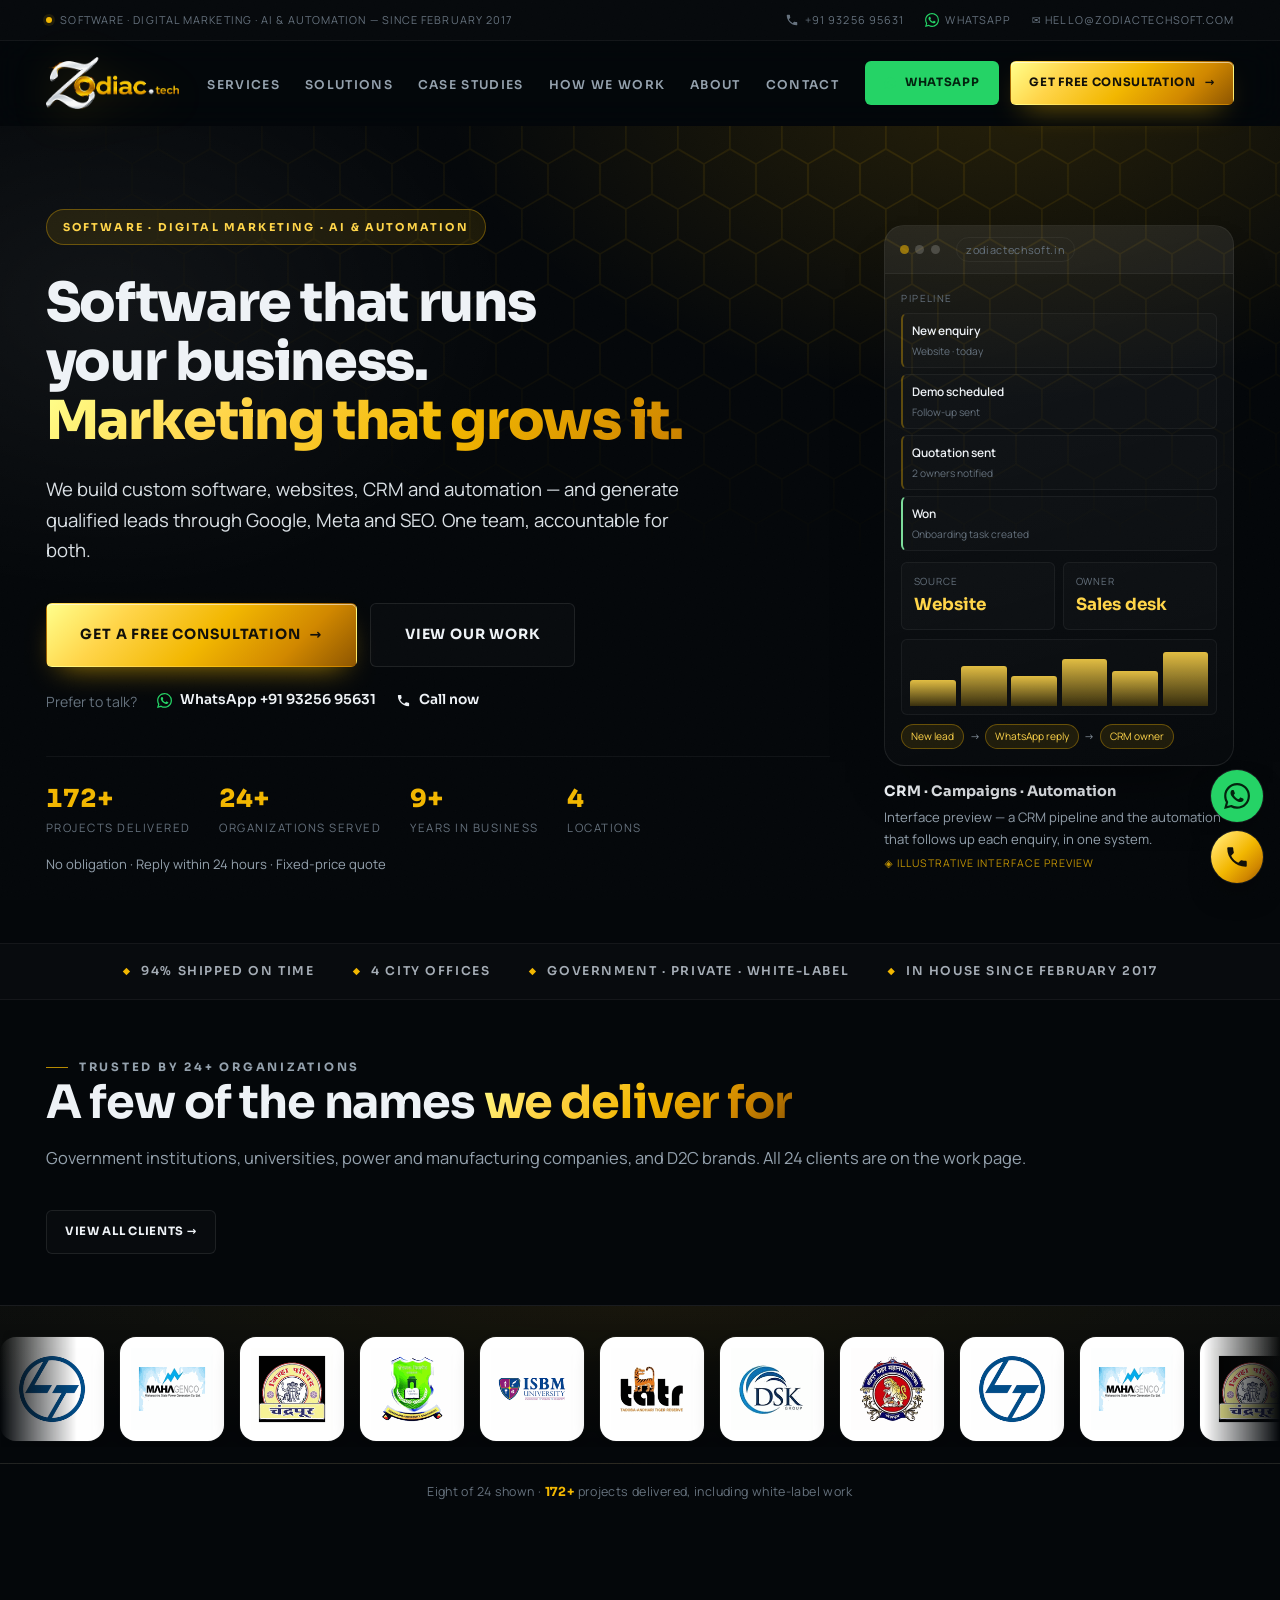
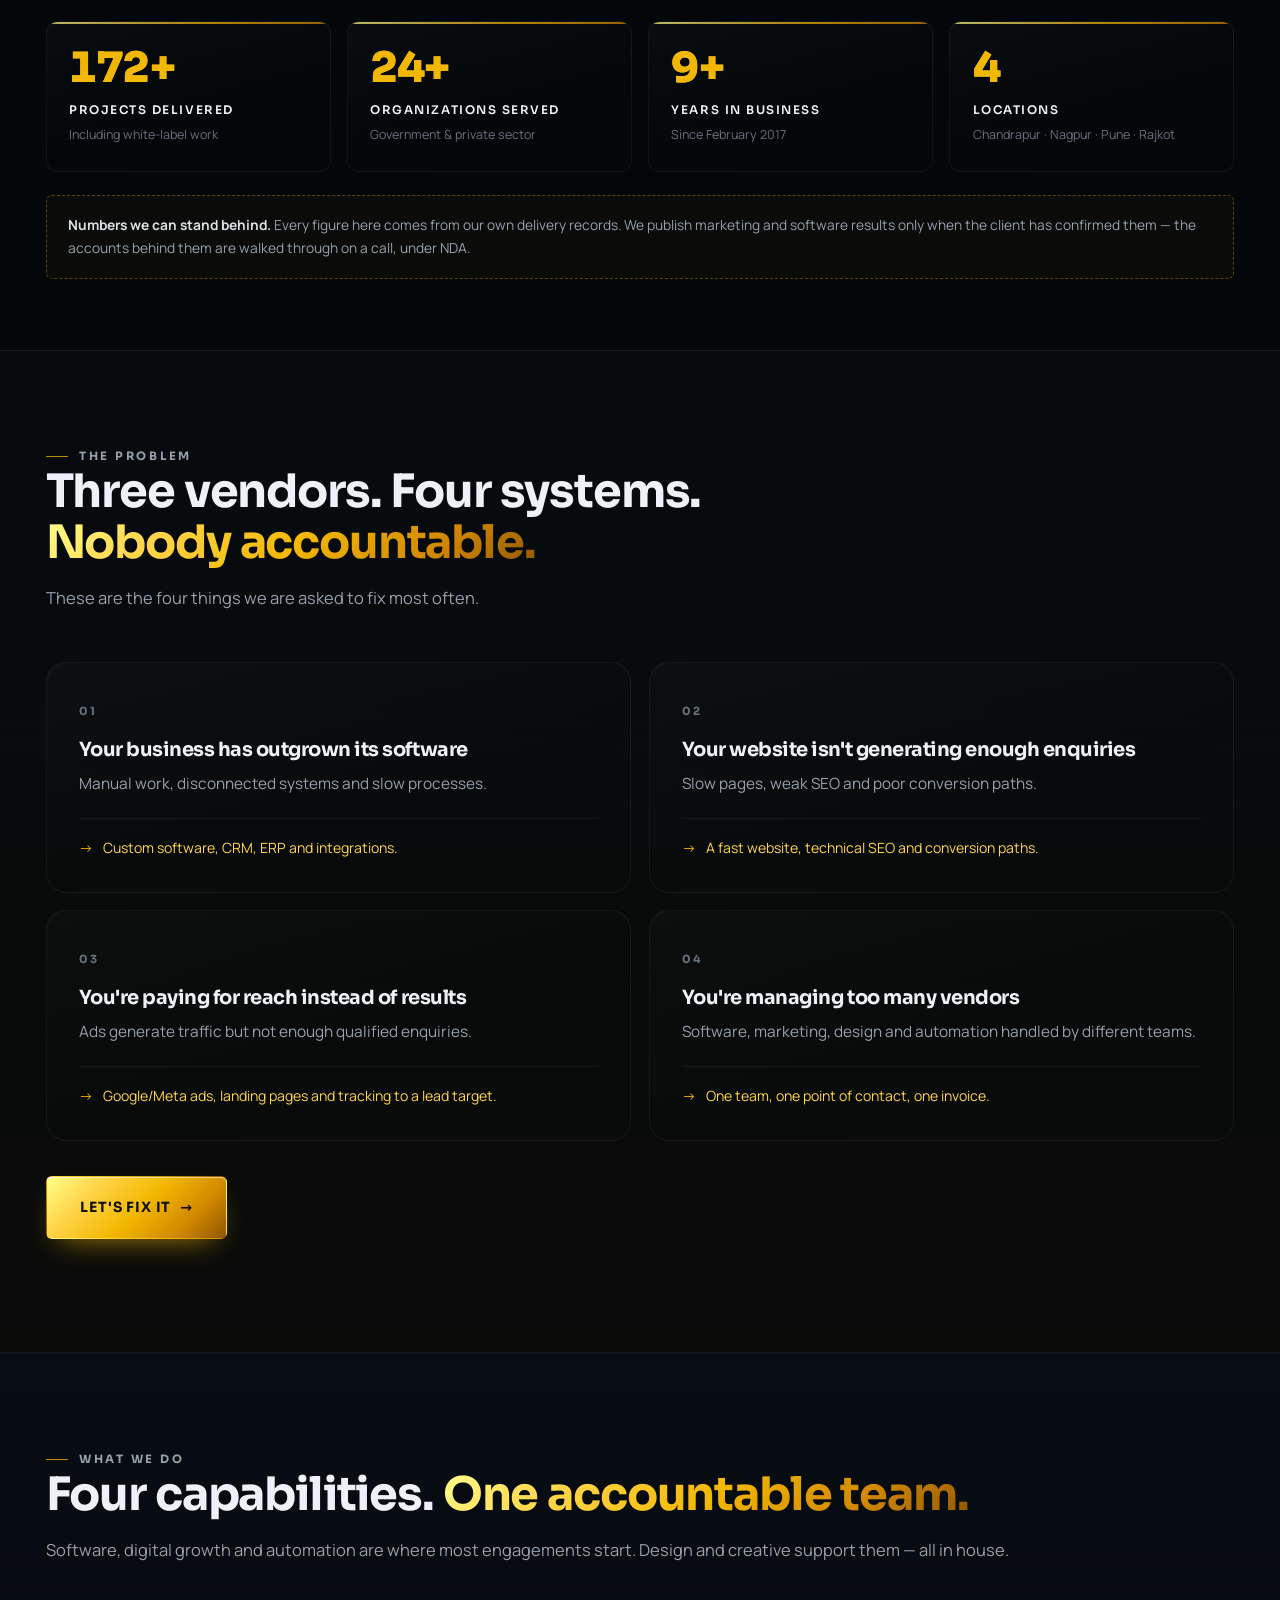
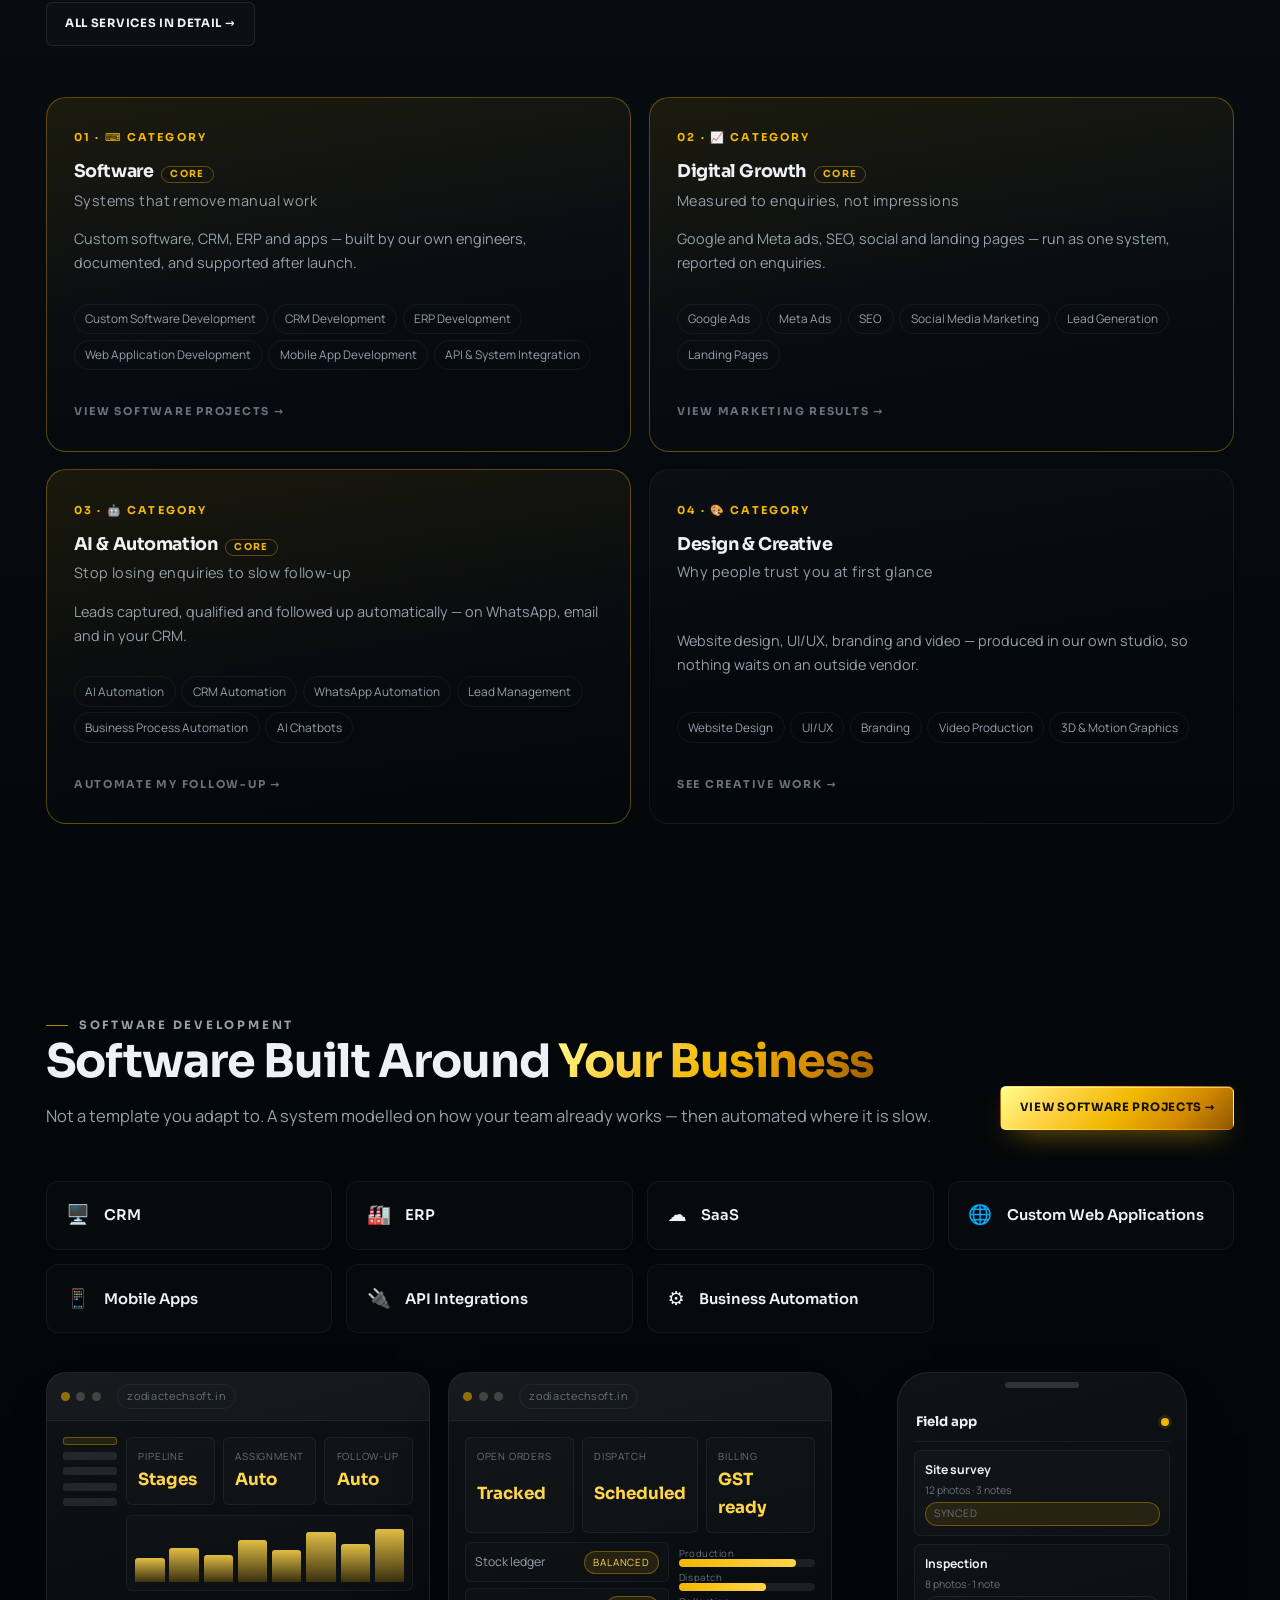
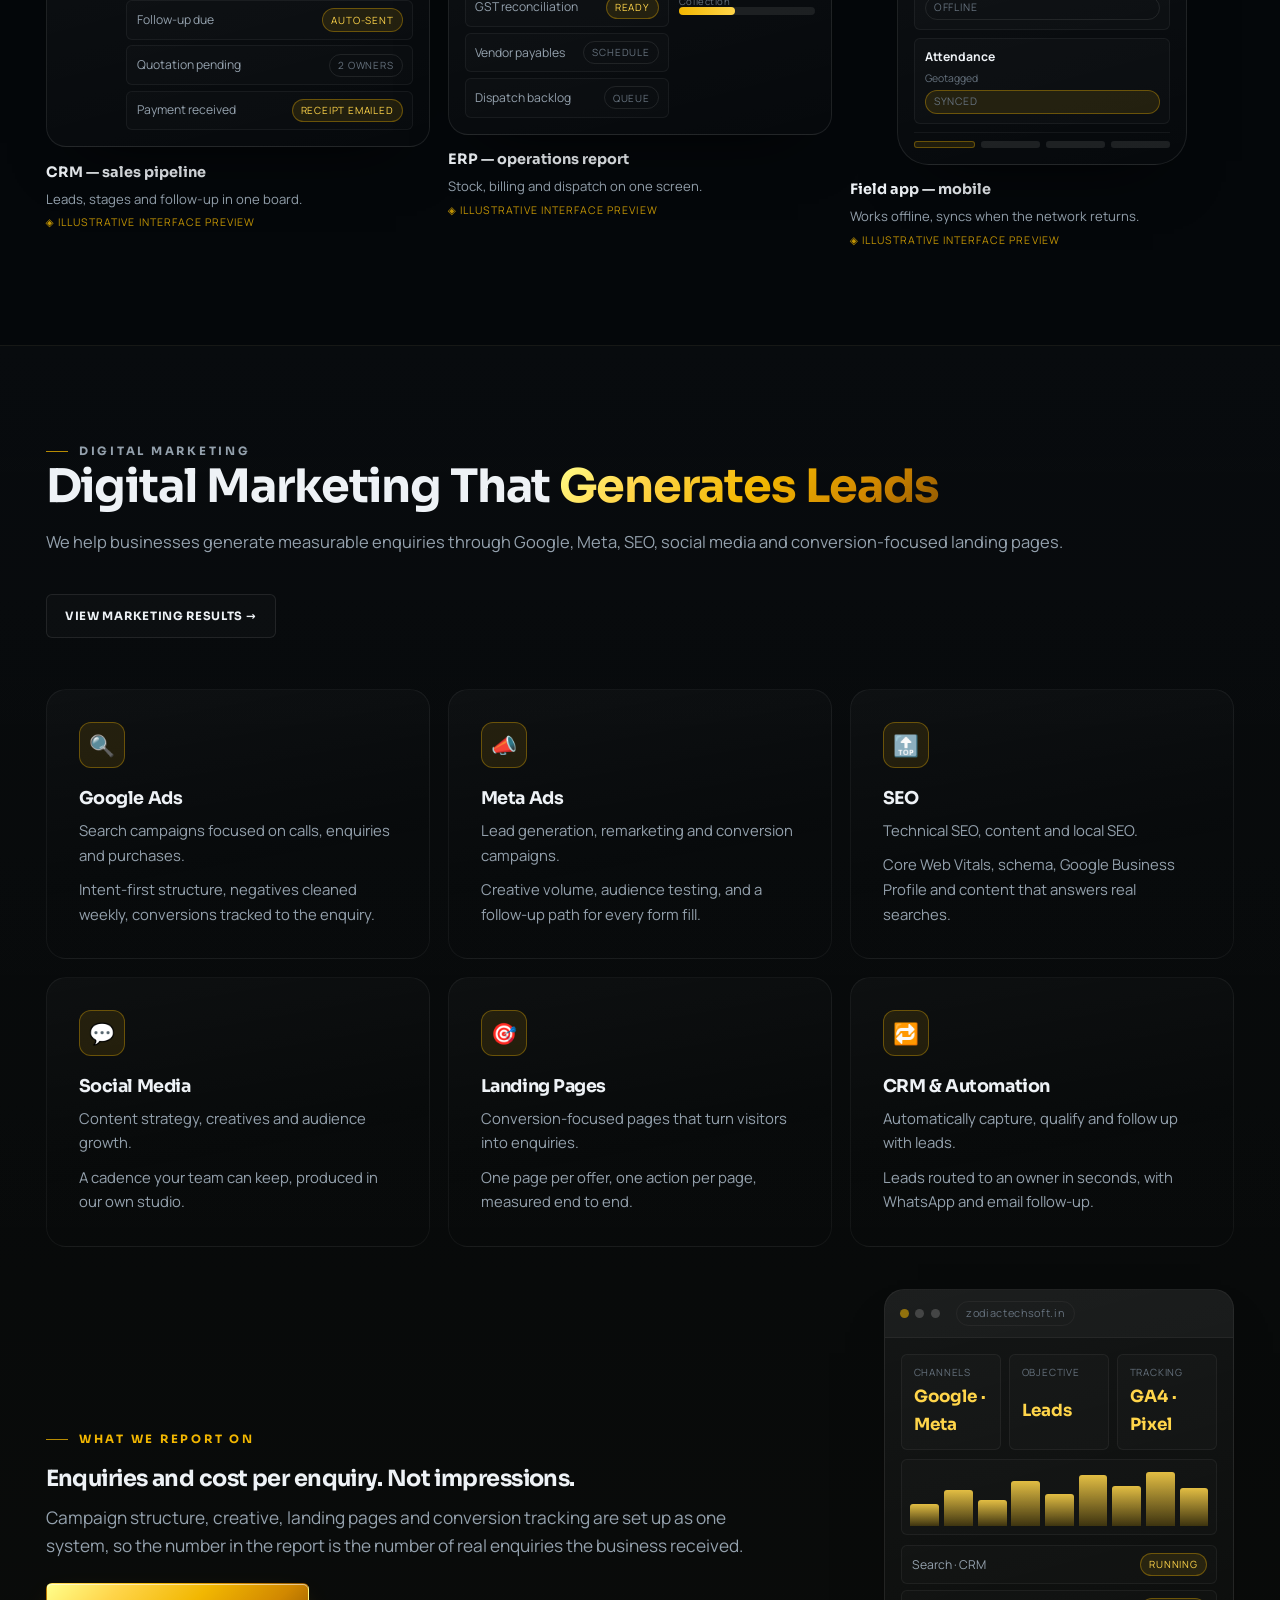
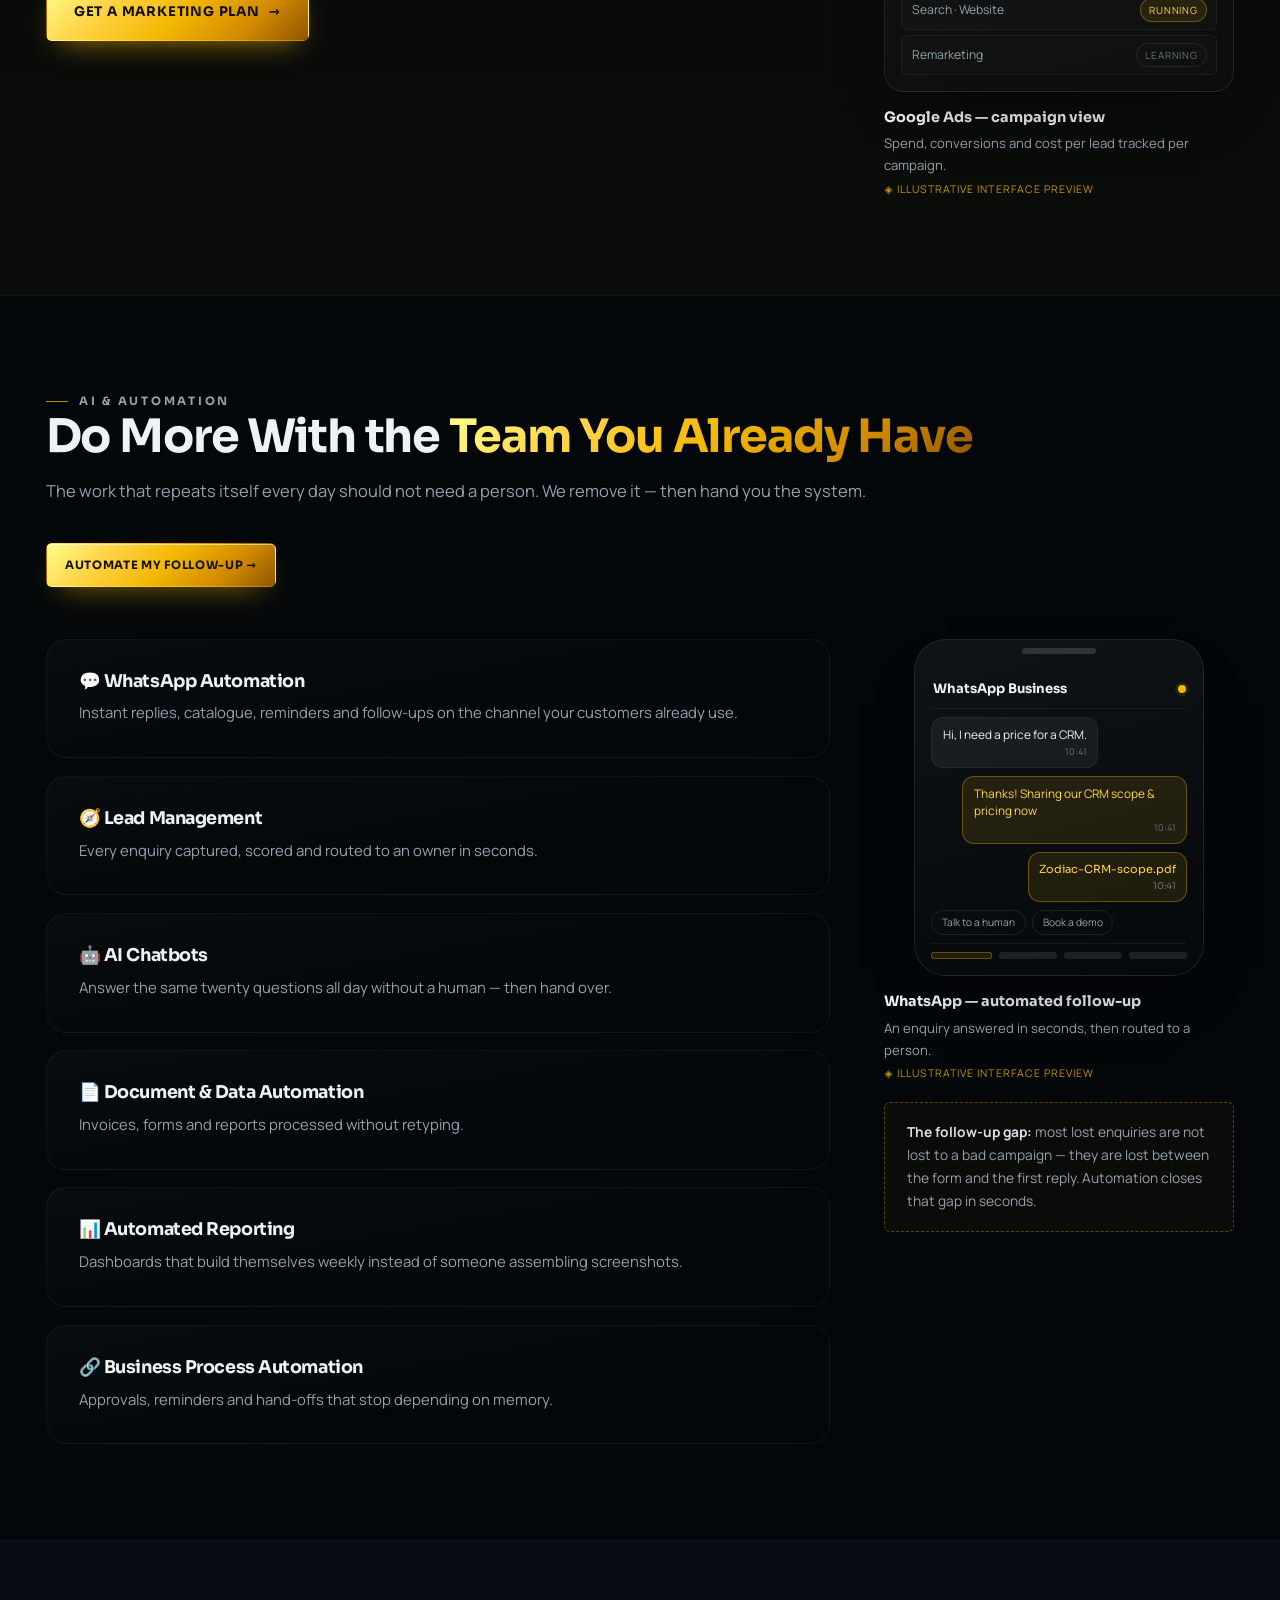
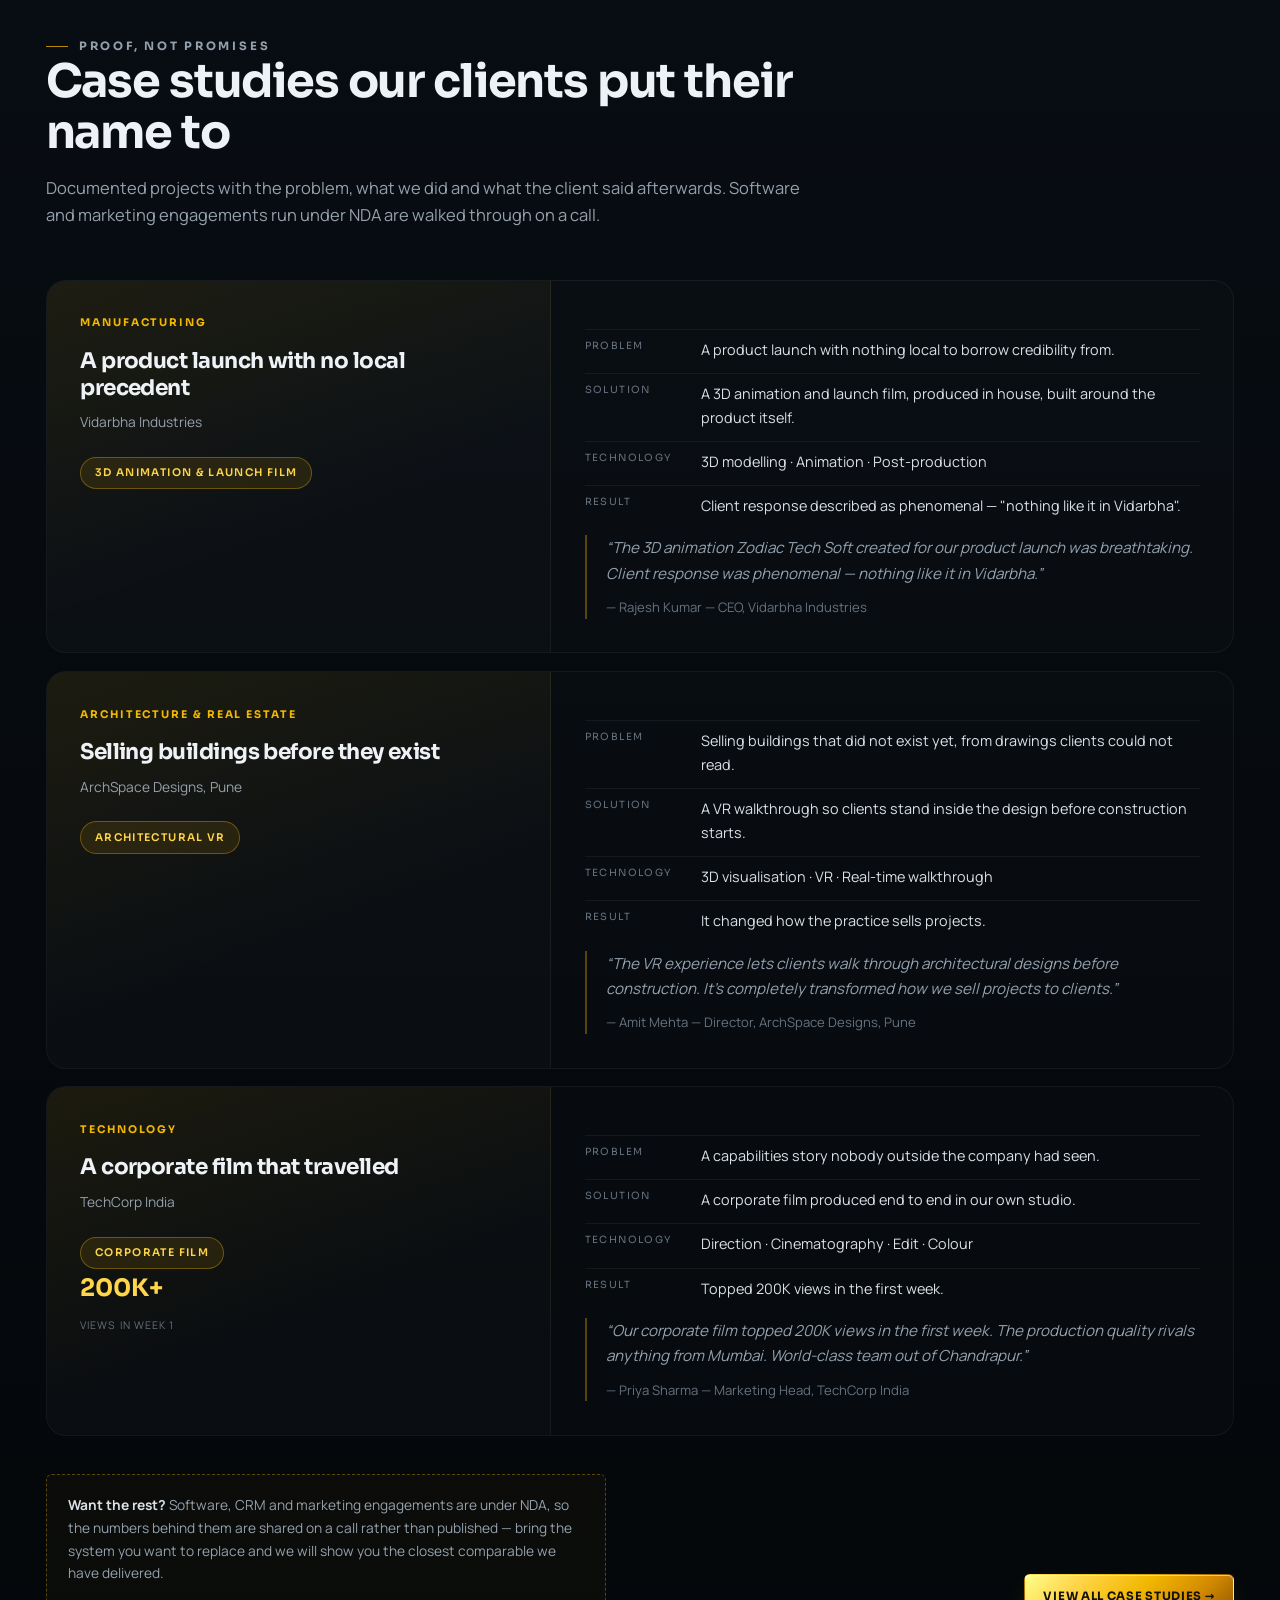
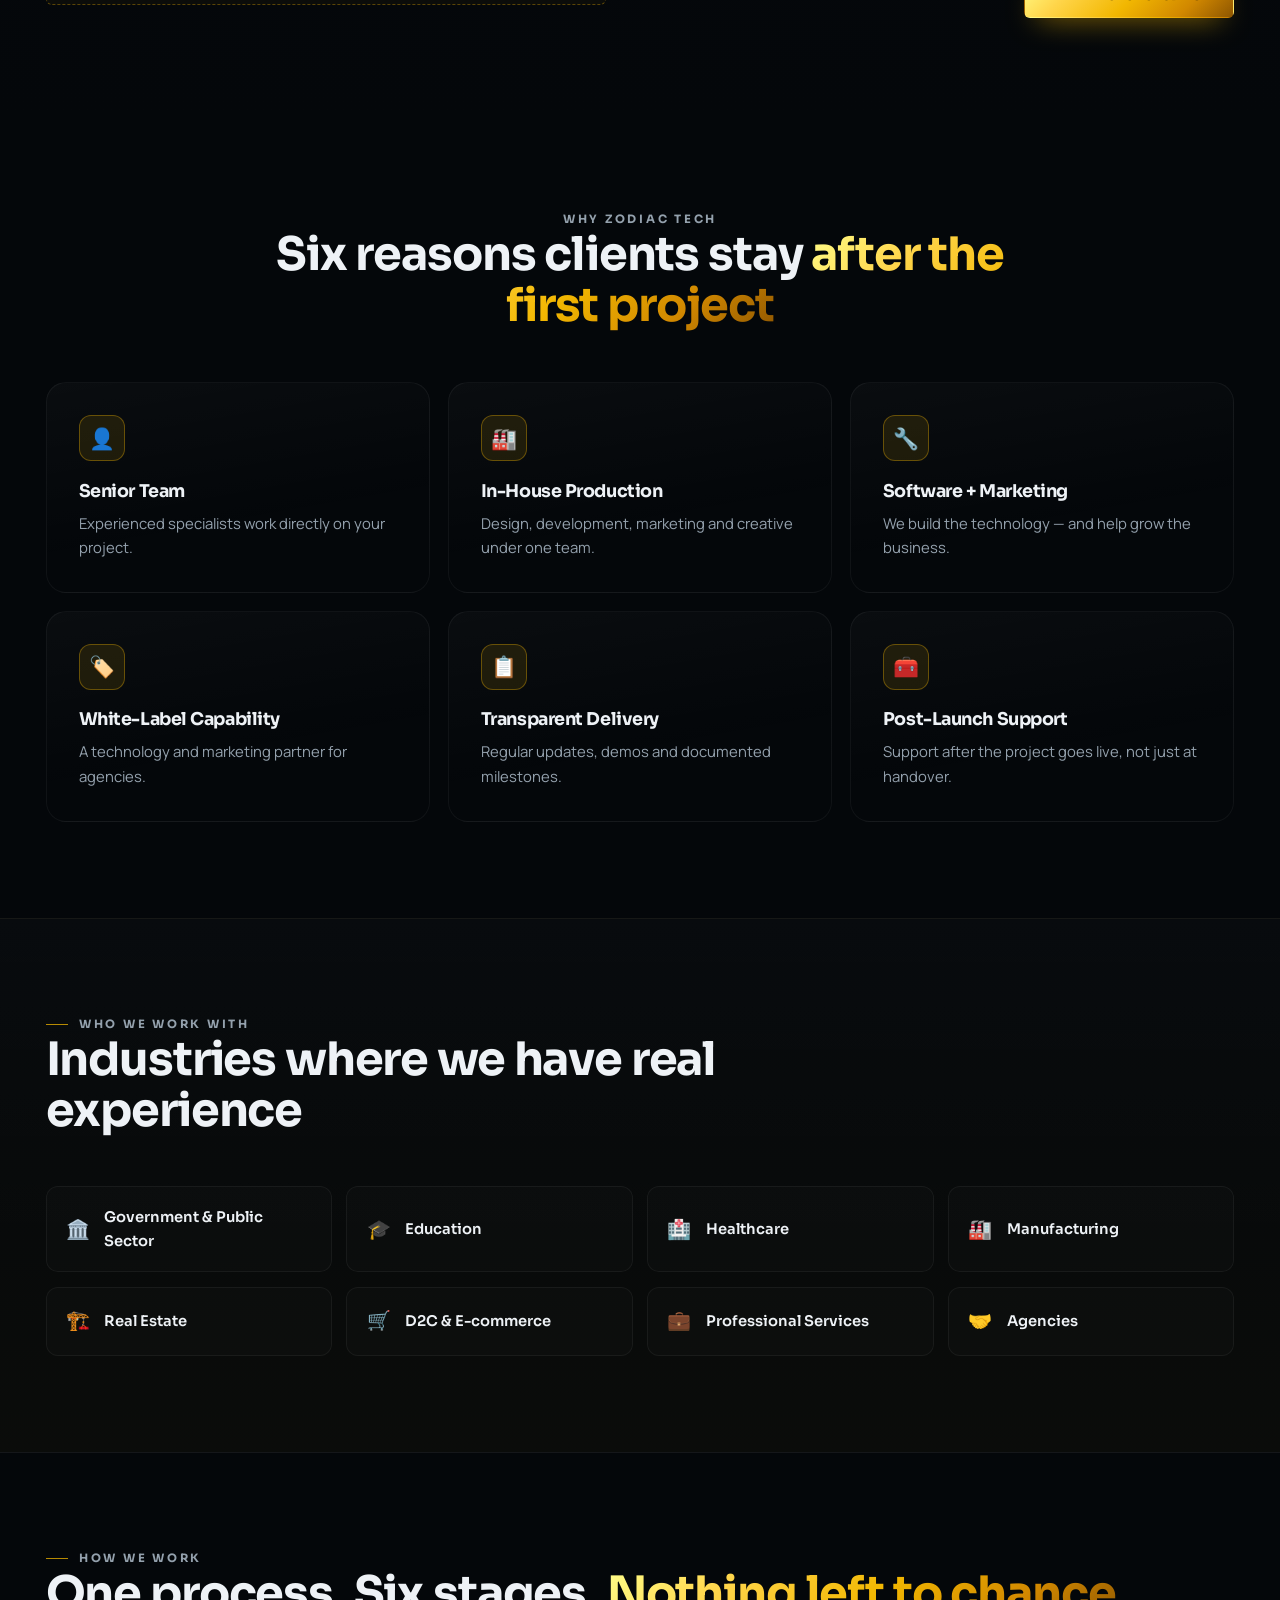
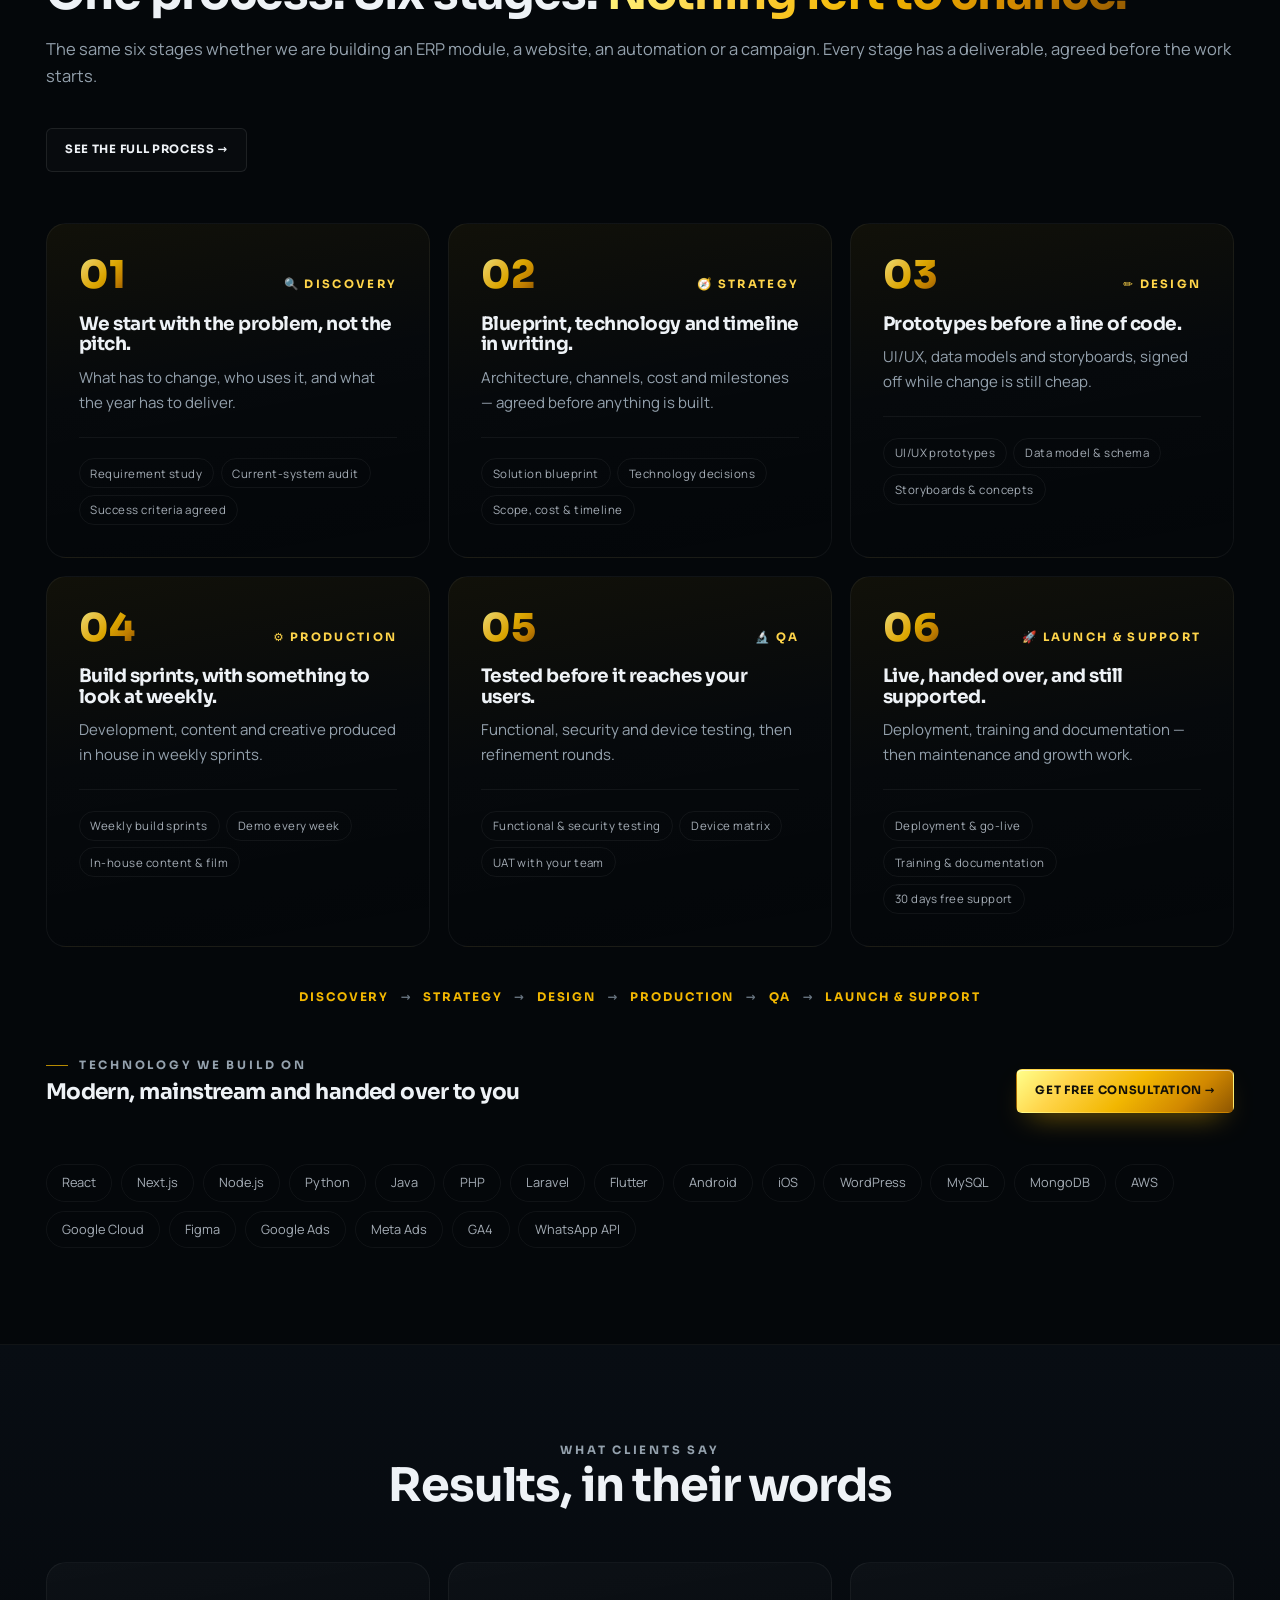
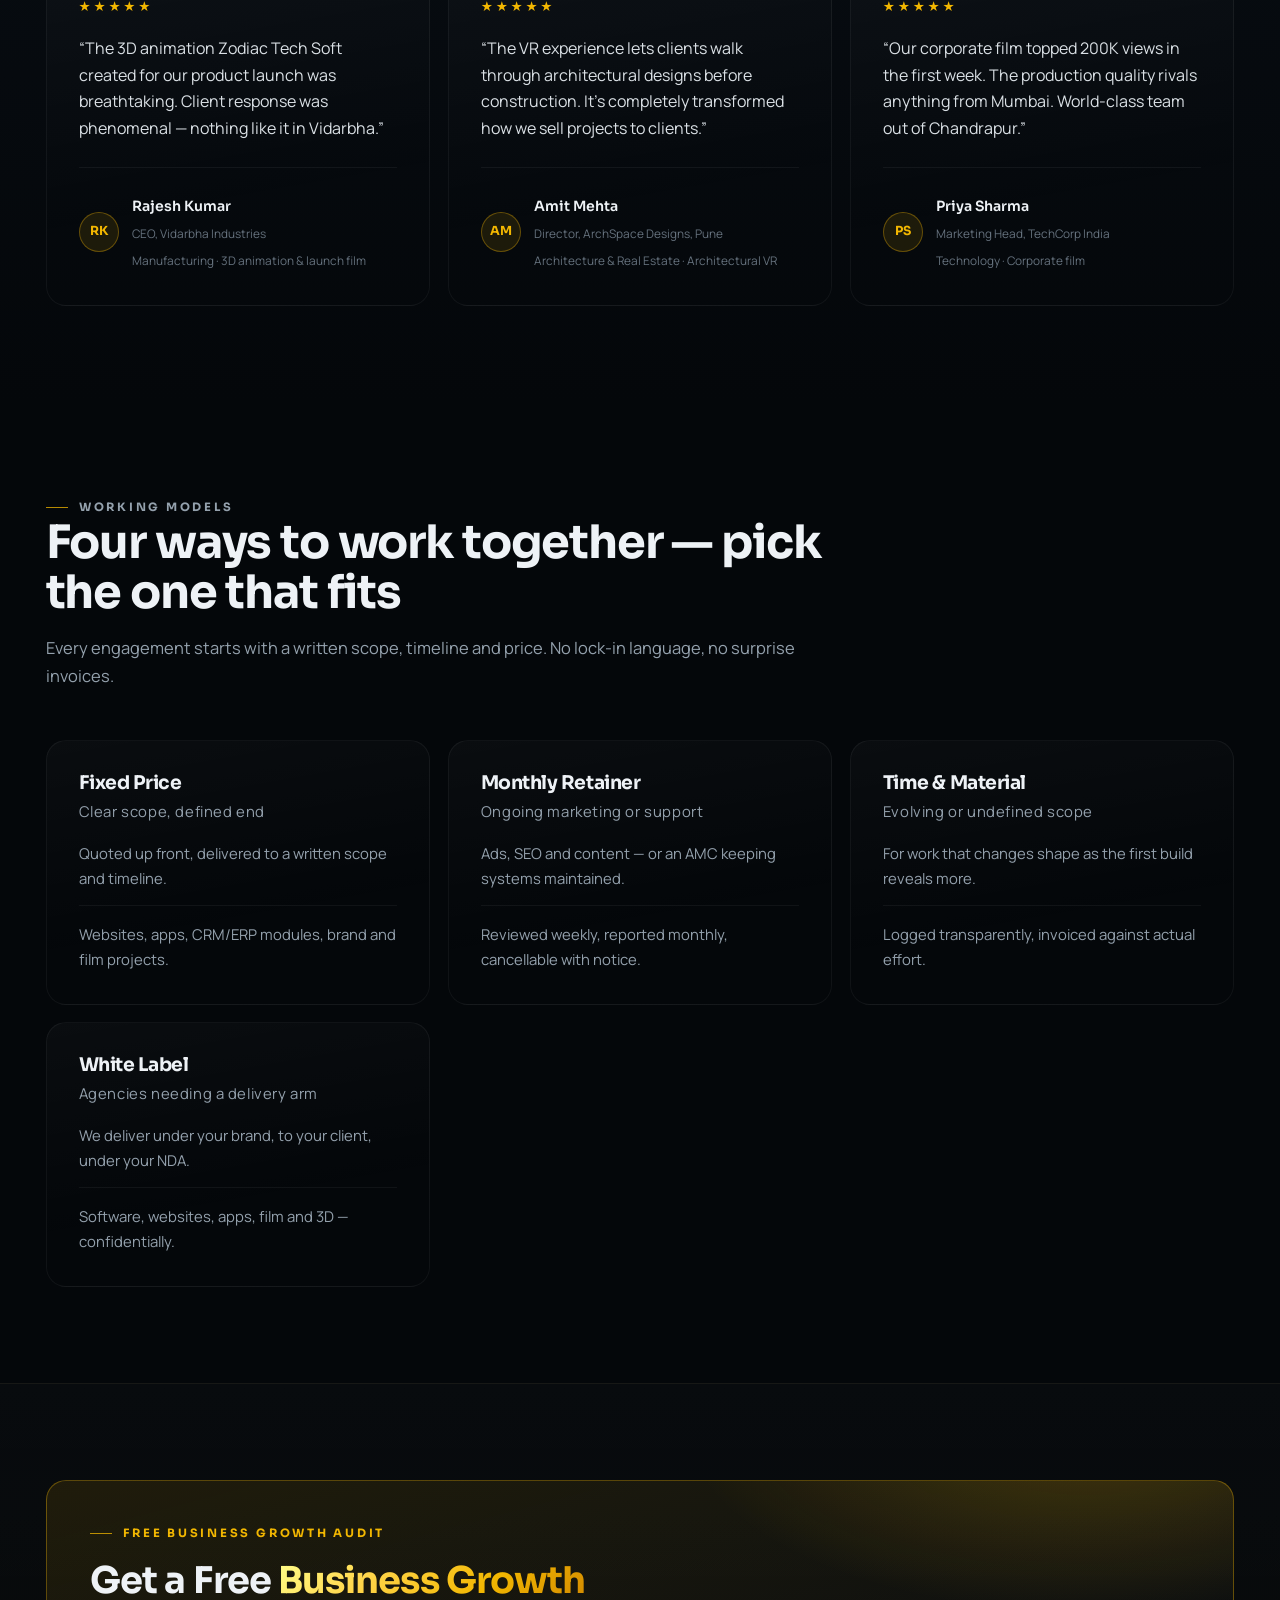
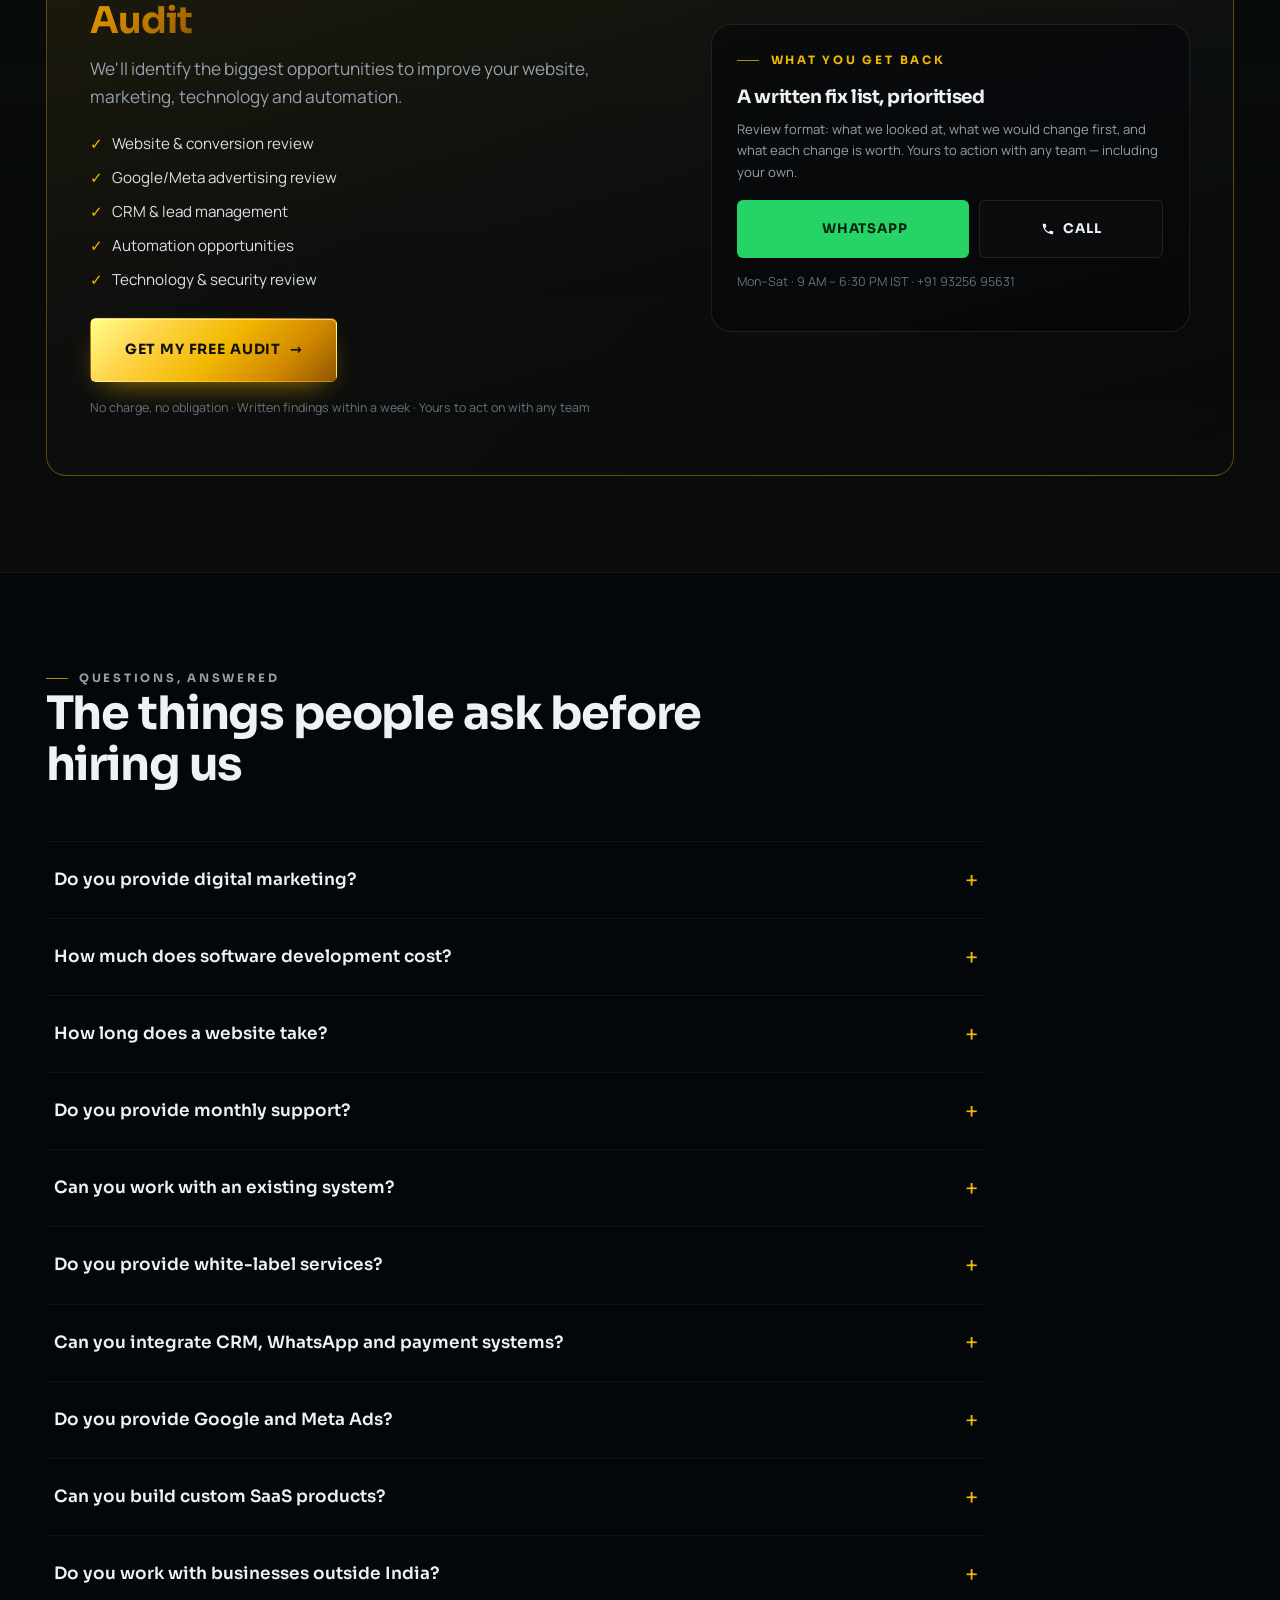
==== commit 5a17f07f: "Conversion brief: hero/solutions/case-studies, 4 service categories, lead magnet, consult dialog, tr" ====
--- a/index.html
+++ b/index.html
@@ -4,26 +4,39 @@
 <script>document.documentElement.className = 'js';</script>
 <meta charset="utf-8">
 <meta name="viewport" content="width=device-width, initial-scale=1">
-<title>Zodiac Tech Soft — Software, IT Services &amp; Digital Marketing | Chandrapur · Nagpur · Pune · Rajkot</title>
-<meta name="description" content="A software and IT services company in Chandrapur, Nagpur, Pune and Rajkot. Software, websites, mobile apps, IT infrastructure and digital marketing — 172+ projects since 2017.">
+<title>Zodiac Tech Soft — Software, Digital Marketing &amp; AI Automation | Chandrapur · Nagpur · Pune · Rajkot</title>
+<meta name="description" content="We build custom software, websites, CRM and automation — and generate qualified leads through Google, Meta and SEO. 172+ projects for 24+ organizations since 2017.">
 <meta name="theme-color" content="#04070a">
-<meta property="og:title" content="Zodiac Tech Soft — Software, IT Services &amp; Digital Marketing | Chandrapur · Nagpur · Pune · Rajkot">
-<meta property="og:description" content="A software and IT services company in Chandrapur, Nagpur, Pune and Rajkot. Software, websites, mobile apps, IT infrastructure and digital marketing — 172+ projects since 2017.">
+<link rel="canonical" href="https://zodiactechsoft.in/">
+<meta property="og:title" content="Zodiac Tech Soft — Software, Digital Marketing &amp; AI Automation | Chandrapur · Nagpur · Pune · Rajkot">
+<meta property="og:description" content="We build custom software, websites, CRM and automation — and generate qualified leads through Google, Meta and SEO. 172+ projects for 24+ organizations since 2017.">
 <meta property="og:type" content="website">
+<meta property="og:site_name" content="Zodiac Tech Soft">
+<meta name="twitter:card" content="summary_large_image">
 <link rel="icon" href="assets/img/favicon.png?v=2a5613c7">
 <link rel="apple-touch-icon" href="assets/img/favicon.png?v=2a5613c7">
 <link rel="preconnect" href="https://fonts.googleapis.com">
 <link rel="preconnect" href="https://fonts.gstatic.com" crossorigin>
 <link href="https://fonts.googleapis.com/css2?family=Sora:wght@400;500;600;700;800&family=Manrope:wght@300;400;500;600;700;800&display=swap" rel="stylesheet">
-<link rel="stylesheet" href="assets/css/style.css?v=aeb02c17">
+<link rel="stylesheet" href="assets/css/style.css?v=391b3345">
+
+<!-- organisation schema — real data only -->
+<script type="application/ld+json">
+{"@context":"https://schema.org","@type":"ProfessionalService","name":"Zodiac Tech Soft Software & IT Services Pvt. Ltd.","alternateName":"Zodiac Tech Soft","foundingDate":"2017-02","description":"Software development, digital marketing and AI automation company. Software, CRM, ERP, web and mobile applications, plus performance marketing for 24+ government and private-sector organisations.","telephone":"+91 93256 95631","email":"hello@zodiactechsoft.com","url":"https://zodiactechsoft.in/","areaServed":["India"],"address":[{"@type":"PostalAddress","addressLocality":"Chandrapur","addressRegion":"Maharashtra","addressCountry":"IN"},{"@type":"PostalAddress","addressLocality":"Nagpur","addressRegion":"Maharashtra","addressCountry":"IN"},{"@type":"PostalAddress","addressLocality":"Pune","addressRegion":"Maharashtra","addressCountry":"IN"},{"@type":"PostalAddress","addressLocality":"Rajkot","addressRegion":"Maharashtra","addressCountry":"IN"}],"contactPoint":[{"@type":"ContactPoint","telephone":"+91 93256 95631","contactType":"sales","availableLanguage":["en","hi","mr"]}]}</script>
+
+<script>
+window.dataLayer = window.dataLayer || [];
+window.ZODIAC_ANALYTICS = {"ga4":"","gtm":"","meta_pixel":"","currency":"INR"};
+</script>
+
+
 </head>
 <body>
 
 <!-- icon sprite — the real WhatsApp brand glyph + a phone handset, defined once per page -->
 <svg class="svg-sprite" width="0" height="0" aria-hidden="true" focusable="false" style="position:absolute">
   <symbol id="ico-wa" viewBox="0 0 24 24"><path d="M17.472 14.382c-.297-.149-1.758-.867-2.03-.967-.273-.099-.471-.148-.67.15-.197.297-.767.966-.94 1.164-.173.199-.347.223-.644.075-.297-.15-1.255-.463-2.39-1.475-.883-.788-1.48-1.761-1.653-2.059-.173-.297-.018-.458.13-.606.134-.133.298-.347.446-.52.149-.174.198-.298.298-.497.099-.198.05-.371-.025-.52-.075-.149-.669-1.612-.916-2.207-.242-.579-.487-.5-.669-.51-.173-.008-.371-.01-.57-.01-.198 0-.52.074-.792.372-.272.297-1.04 1.016-1.04 2.479 0 1.462 1.065 2.875 1.213 3.074.149.198 2.096 3.2 5.077 4.487.709.306 1.262.489 1.694.625.712.227 1.36.195 1.871.118.571-.085 1.758-.719 2.006-1.413.248-.694.248-1.289.173-1.413-.074-.124-.272-.198-.57-.347m-5.421 7.403h-.004a9.87 9.87 0 01-5.031-1.378l-.361-.214-3.741.982.998-3.648-.235-.374a9.86 9.86 0 01-1.51-5.26c.001-5.45 4.436-9.884 9.888-9.884 2.64 0 5.122 1.03 6.988 2.898a9.825 9.825 0 012.893 6.994c-.003 5.45-4.437 9.884-9.885 9.884m8.413-18.297A11.815 11.815 0 0012.05 0C5.495 0 .16 5.335.157 11.892c0 2.096.547 4.142 1.588 5.945L.057 24l6.305-1.654a11.882 11.882 0 005.683 1.448h.005c6.554 0 11.89-5.335 11.893-11.893a11.821 11.821 0 00-3.48-8.413Z"/></symbol>
-  <symbol id="ico-phone" viewBox="0 0 24 24"><path d="M6.62 10.79c1.44 2.83 3.76 5.14 6.59 6.59l2.2-2.2c.27-.27.67-.36 1.02-.24 1.12.37 2.33.57 3.57.57.55 0 1 .45 1 1V20c0 .55-.45 1-1 1-9.39 0-17-7.61-17-17 0-.55.45-1 1-1h3.5c.55 0 1 .45 1 1 0 1.25.2 2.45.57 3.57.11.35.03.74-.25 1.02l-2.2 2.2z"/></symbol>
-</svg>
+  <symbol id="ico-phone" viewBox="0 0 24 24"><path d="M6.62 10.79c1.44 2.83 3.76 5.14 6.59 6.59l2.2-2.2c.27-.27.67-.36 1.02-.24 1.12.37 2.33.57 3.57.57.55 0 1 .45 1 1V20c0 .55-.45 1-1 1-9.39 0-17-7.61-17-17 0-.55.45-1 1-1h3.5c.55 0 1 .45 1 1 0 1.25.2 2.45.57 3.57.11.35.03.74-.25 1.02l-2.2 2.2z"/></symbol></svg>
 
 <a class="skip" href="#main">Skip to content</a>
 <div class="scroll-progress" aria-hidden="true"><span></span></div>
@@ -33,11 +46,11 @@
   <div class="wrap topbar__in">
     <span class="topbar__brand">
       <span class="live-dot" aria-hidden="true"></span>
-      Software · IT services · digital marketing — since February 2017    </span>
+      Software · Digital marketing · AI &amp; automation — since February 2017    </span>
     <span class="topbar__right">
-      <a href="tel:+919325695631" class="topbar__wa"><svg class="ico" aria-hidden="true"><use href="#ico-phone"/></svg> +91 93256 95631</a>
-      <a href="https://wa.me/919325695631?text=Hi%20Zodiac%20Tech%20Soft%20%E2%80%94%20I%20would%20like%20a%20quote.%20My%20requirement%3A%20" target="_blank" rel="noopener" class="topbar__wa"><svg class="ico ico--wa" aria-hidden="true"><use href="#ico-wa"/></svg> WhatsApp</a>
-      <a href="mailto:sam.andnkar1990@gmail.com">✉ sam.andnkar1990@gmail.com</a>
+      <a href="tel:+919325695631" class="topbar__wa"  data-track="phone_click" data-track-location="topbar"><svg class="ico" aria-hidden="true"><use href="#ico-phone"/></svg> +91 93256 95631</a>
+      <a href="https://wa.me/919325695631?text=Hi%20Zodiac%20Tech%20%E2%80%94%20I%20would%20like%20a%20free%20consultation.%20My%20requirement%3A%20" target="_blank" rel="noopener" class="topbar__wa"  data-track="whatsapp_click" data-track-location="topbar"><svg class="ico ico--wa" aria-hidden="true"><use href="#ico-wa"/></svg> WhatsApp</a>
+      <a href="mailto:hello@zodiactechsoft.com">✉ hello@zodiactechsoft.com</a>
     </span>
   </div>
 </div>
@@ -45,7 +58,7 @@
 <header class="site-head" id="siteHead">
   <div class="wrap site-head__in">
     <a class="brand" href="index.html" aria-label="Zodiac Tech Soft — home">
-      <img class="brand__img" src="assets/img/logo-primary.png" alt="Zodiac Tech Soft — Software · IT Services · Digital Marketing">
+      <img class="brand__img" src="assets/img/logo-primary.png?v=027e3d1a" alt="Zodiac Tech Soft — Software · Digital Marketing · AI &amp; Automation" width="220" height="52">
     </a>
 
     <input type="checkbox" id="navtoggle" class="navtoggle" hidden>
@@ -58,8 +71,12 @@
               Services            </a>
           </li>
                   <li>
-            <a href="work.html">
-              Work            </a>
+            <a href="solutions.html">
+              Solutions            </a>
+          </li>
+                  <li>
+            <a href="case-studies.html">
+              Case Studies            </a>
           </li>
                   <li>
             <a href="growth-system.html">
@@ -70,16 +87,17 @@
               About            </a>
           </li>
                   <li>
-            <a href="insights.html">
-              Free Audit            </a>
-          </li>
-                  <li>
             <a href="contact.html">
               Contact            </a>
           </li>
               </ul>
       <div class="nav__act">
-        <a class="btn btn--gold btn--sm" href="contact.html" data-cta="nav">Start a Project <span aria-hidden="true">→</span></a>
+        <a class="btn btn--wa btn--sm" href="https://wa.me/919325695631?text=Hi%20Zodiac%20Tech%20%E2%80%94%20I%20would%20like%20a%20free%20consultation.%20My%20requirement%3A%20" target="_blank" rel="noopener"  data-track="whatsapp_click" data-track-location="header">
+          <svg class="ico ico--wa" aria-hidden="true"><use href="#ico-wa"/></svg> WhatsApp
+        </a>
+        <a class="btn btn--gold btn--sm" href="contact.html#start" data-modal="consult"  data-track="cta_click" data-track-location="header" data-track-label="consultation">
+          Get Free Consultation <span aria-hidden="true">→</span>
+        </a>
       </div>
     </nav>
   </div>
@@ -88,518 +106,493 @@
 
 <main id="main">
 
-<!-- ============================ 01 · HERO ============================ -->
+<!-- ============================ 01 · hero ============================ -->
 <section class="hero">
   <div class="hero__hex" aria-hidden="true"></div>
   <div class="wrap hero__grid">
     <div class="reveal">
-      <span class="hero__eyebrow">SOFTWARE · IT SERVICES · DIGITAL MARKETING · IMMERSIVE TECH</span>
+      <span class="hero__eyebrow">SOFTWARE · DIGITAL MARKETING · AI &amp; AUTOMATION</span>
       <h1>
-        <span>Build the system.</span>
-        <span class="gold-text">Grow the business.</span>
-        <span>One team for both.</span>
+        <span>Software that runs</span>
+        <span>your business.</span>
+        <span class="gold-text">Marketing that grows it.</span>
       </h1>
-      <p class="hero__sub">A software and IT services company in Chandrapur, Nagpur, Pune and Rajkot. 8+ years, 24+ government and private-sector clients, 172+ projects delivered — software, IT infrastructure and the digital marketing that brings in enquiries. Send your requirement: you get a written scope, timeline and fixed price within 24 hours.</p>
+      <p class="hero__sub">We build custom software, websites, CRM and automation — and generate qualified leads through Google, Meta and SEO. One team, accountable for both.</p>
       <div class="hero__btns">
-        <a class="btn btn--gold btn--lg" href="contact.html" data-cta="hero">Get a Fixed Quote in 24 Hours <span aria-hidden="true">→</span></a>
-        <a class="btn btn--ghost btn--lg" href="work.html">See 172+ Projects</a>
+        <a class="btn btn--gold btn--lg" href="contact.html#start" data-modal="consult"  data-track="cta_click" data-track-location="hero" data-track-label="consultation">
+          Get a Free Consultation <span aria-hidden="true">→</span>
+        </a>
+        <a class="btn btn--ghost btn--lg" href="case-studies.html"  data-track="cta_click" data-track-location="hero" data-track-label="work">View Our Work</a>
       </div>
       <p class="hero__talk">
         <span class="hero__talk-l">Prefer to talk?</span>
-        <a href="https://wa.me/919325695631?text=Hi%20Zodiac%20Tech%20Soft%20%E2%80%94%20I%20would%20like%20a%20quote.%20My%20requirement%3A%20" target="_blank" rel="noopener" data-cta="hero-whatsapp"><svg class="ico ico--wa" aria-hidden="true"><use href="#ico-wa"/></svg> WhatsApp +91 93256 95631</a>
-        <a href="tel:+919325695631" data-cta="hero-call"><svg class="ico" aria-hidden="true"><use href="#ico-phone"/></svg> Call now</a>
+        <a href="https://wa.me/919325695631?text=Hi%20Zodiac%20Tech%20%E2%80%94%20I%20would%20like%20a%20free%20consultation.%20My%20requirement%3A%20" target="_blank" rel="noopener"  data-track="whatsapp_click" data-track-location="hero"><svg class="ico ico--wa" aria-hidden="true"><use href="#ico-wa"/></svg> WhatsApp +91 93256 95631</a>
+        <a href="tel:+919325695631"  data-track="phone_click" data-track-location="hero"><svg class="ico" aria-hidden="true"><use href="#ico-phone"/></svg> Call now</a>
       </p>
       <div class="hero__proof">
-                  <div>
-            <strong>8+</strong>
-            <span>Years</span>
-          </div>
-                  <div>
-            <strong>24+</strong>
-            <span>Clients</span>
-          </div>
-                  <div>
-            <strong>172+</strong>
-            <span>Projects</span>
-          </div>
+                  <div><strong>172+</strong><span>Projects Delivered</span></div>
+                  <div><strong>24+</strong><span>Organizations Served</span></div>
+                  <div><strong>9+</strong><span>Years in Business</span></div>
+                  <div><strong>4</strong><span>Locations</span></div>
               </div>
-    </div>
-
-    <aside class="auditcard reveal" data-d="1">
-      <p class="auditcard__label">Free · No obligation · Reply in 24 hours</p>
-      <h3>Free audit: the five things we would fix first</h3>
-      <p>A 30-minute review of what you already run — website, software, infrastructure and marketing — and a written list of the fixes with the highest return. No sales deck, no obligation.</p>
-      <ul class="auditcard__list">
-        <li>Where your enquiries are leaking</li>
-        <li>Software &amp; manual-work gaps</li>
-        <li>Website speed, SEO &amp; tracking</li>
-        <li>Infrastructure &amp; security risks</li>
-        <li>The five fixes, in writing</li>
-      </ul>
-      <a class="btn btn--gold btn--block" href="insights.html" data-cta="hero-audit">Request My Free Audit <span aria-hidden="true">→</span></a>
-      <p class="auditcard__micro">Mon–Sat · 9 AM – 6:30 PM IST · No obligation</p>
-    </aside>
-  </div>
-</section>
-
-<!-- ============================ credibility strip ============================ -->
+      <p class="muted small" style="margin-top:.9rem">No obligation · Reply within 24 hours · Fixed-price quote</p>
+    </div>
+
+    <div class="reveal" data-d="1">
+      <figure class="pf pf--browser"><div class="pf__frame"><div class="pf__bar" aria-hidden="true"><span class="pf__dot"></span><span class="pf__dot"></span><span class="pf__dot"></span><span class="pf__url">zodiactechsoft.in</span></div><div class="pf__ui pf__ui--hero" aria-hidden="true"><div class="ui ui--hero"><div class="ui__pipe"><span class="ui__pipe-h">Pipeline</span><div class="ui__lead"><b>New enquiry</b><i>Website · today</i></div><div class="ui__lead"><b>Demo scheduled</b><i>Follow-up sent</i></div><div class="ui__lead"><b>Quotation sent</b><i>2 owners notified</i></div><div class="ui__lead ui__lead--won"><b>Won</b><i>Onboarding task created</i></div></div><div class="ui__hero-main"><div class="ui__tiles ui__tiles--2"><span><i>Source</i><b>Website</b></span><span><i>Owner</i><b>Sales desk</b></span></div><div class="ui__chart"><span style="--h:44%"></span><span style="--h:68%"></span><span style="--h:52%"></span><span style="--h:81%"></span><span style="--h:60%"></span><span style="--h:92%"></span></div><div class="ui__flow"><i>New lead</i><span>→</span><i>WhatsApp reply</i><span>→</span><i>CRM owner</i></div></div></div></div></div><figcaption class="pf__cap"><strong>CRM · Campaigns · Automation</strong><span>Interface preview — a CRM pipeline and the automation that follows up each enquiry, in one system.</span><em class="pf__flag">Illustrative interface preview</em></figcaption></figure>    </div>
+  </div>
+</section>
+
 <div class="credstrip">
   <div class="wrap credstrip__in">
-    <span>8+ Years in Market</span><span>24+ Government &amp; Private Clients</span><span>172+ Projects Delivered</span><span>4 City Offices</span>  </div>
+    <span>94% Shipped On Time</span><span>4 City Offices</span><span>Government · Private · White-Label</span><span>In House Since February 2017</span>  </div>
 </div>
 
-<!-- ============================ client logo wall (animated slider) ============================ -->
-<div class="logowall" role="group" aria-label="Clients and institutions we have delivered for"><div class="logowall__row"><div class="logowall__track logowall__track--a"><span class="logotile" title="Atal Bihari Vajpayee Botanical Garden"><img src="assets/img/clients/atal-bihari-vajpayee-botanical-garden.png" alt="Atal Bihari Vajpayee Botanical Garden — client logo" loading="eager" decoding="async" width="120" height="120"></span><span class="logotile" title="Chandrapur Forest Department"><img src="assets/img/clients/chandrapur-forest-department.png" alt="Chandrapur Forest Department — client logo" loading="eager" decoding="async" width="120" height="120"></span><span class="logotile" title="Tadoba-Andhari Tiger Reserve"><img src="assets/img/clients/tadoba-andhari-tiger-reserve.png" alt="Tadoba-Andhari Tiger Reserve — client logo" loading="eager" decoding="async" width="120" height="120"></span><span class="logotile" title="Dr. Ambedkar College of Arts, Commerce &amp; Science"><img src="assets/img/clients/dr-ambedkar-college.png" alt="Dr. Ambedkar College of Arts, Commerce &amp; Science — client logo" loading="eager" decoding="async" width="120" height="120"></span><span class="logotile" title="Maharashtra State Power Generation Co. Ltd."><img src="assets/img/clients/mahagenco.png" alt="Maharashtra State Power Generation Co. Ltd. — client logo" loading="eager" decoding="async" width="120" height="120"></span><span class="logotile" title="Chandrapur Police"><img src="assets/img/clients/chandrapur-police.png" alt="Chandrapur Police — client logo" loading="eager" decoding="async" width="120" height="120"></span><span class="logotile" title="Nagar Parishad Ballarpur"><img src="assets/img/clients/nagar-parishad-ballarpur.png" alt="Nagar Parishad Ballarpur — client logo" loading="eager" decoding="async" width="120" height="120"></span><span class="logotile" title="Nagar Parishad Warora"><img src="assets/img/clients/nagar-parishad-warora.png" alt="Nagar Parishad Warora — client logo" loading="eager" decoding="async" width="120" height="120"></span><span class="logotile" title="Nagar Parishad Rajura"><img src="assets/img/clients/nagar-parishad-rajura.png" alt="Nagar Parishad Rajura — client logo" loading="eager" decoding="async" width="120" height="120"></span><span class="logotile" title="Nagpur City G20"><img src="assets/img/clients/nagpur-city-g20.png" alt="Nagpur City G20 — client logo" loading="eager" decoding="async" width="120" height="120"></span><span class="logotile" title="Gondwana University"><img src="assets/img/clients/gondwana-university.png" alt="Gondwana University — client logo" loading="eager" decoding="async" width="120" height="120"></span><span class="logotile" title="ISBM Pune"><img src="assets/img/clients/isbm-pune.png" alt="ISBM Pune — client logo" loading="eager" decoding="async" width="120" height="120"></span><span class="logotile" aria-hidden="true" title="Atal Bihari Vajpayee Botanical Garden"><img src="assets/img/clients/atal-bihari-vajpayee-botanical-garden.png" alt="" loading="eager" decoding="async" width="120" height="120"></span><span class="logotile" aria-hidden="true" title="Chandrapur Forest Department"><img src="assets/img/clients/chandrapur-forest-department.png" alt="" loading="eager" decoding="async" width="120" height="120"></span><span class="logotile" aria-hidden="true" title="Tadoba-Andhari Tiger Reserve"><img src="assets/img/clients/tadoba-andhari-tiger-reserve.png" alt="" loading="eager" decoding="async" width="120" height="120"></span><span class="logotile" aria-hidden="true" title="Dr. Ambedkar College of Arts, Commerce &amp; Science"><img src="assets/img/clients/dr-ambedkar-college.png" alt="" loading="eager" decoding="async" width="120" height="120"></span><span class="logotile" aria-hidden="true" title="Maharashtra State Power Generation Co. Ltd."><img src="assets/img/clients/mahagenco.png" alt="" loading="eager" decoding="async" width="120" height="120"></span><span class="logotile" aria-hidden="true" title="Chandrapur Police"><img src="assets/img/clients/chandrapur-police.png" alt="" loading="eager" decoding="async" width="120" height="120"></span><span class="logotile" aria-hidden="true" title="Nagar Parishad Ballarpur"><img src="assets/img/clients/nagar-parishad-ballarpur.png" alt="" loading="eager" decoding="async" width="120" height="120"></span><span class="logotile" aria-hidden="true" title="Nagar Parishad Warora"><img src="assets/img/clients/nagar-parishad-warora.png" alt="" loading="eager" decoding="async" width="120" height="120"></span><span class="logotile" aria-hidden="true" title="Nagar Parishad Rajura"><img src="assets/img/clients/nagar-parishad-rajura.png" alt="" loading="eager" decoding="async" width="120" height="120"></span><span class="logotile" aria-hidden="true" title="Nagpur City G20"><img src="assets/img/clients/nagpur-city-g20.png" alt="" loading="eager" decoding="async" width="120" height="120"></span><span class="logotile" aria-hidden="true" title="Gondwana University"><img src="assets/img/clients/gondwana-university.png" alt="" loading="eager" decoding="async" width="120" height="120"></span><span class="logotile" aria-hidden="true" title="ISBM Pune"><img src="assets/img/clients/isbm-pune.png" alt="" loading="eager" decoding="async" width="120" height="120"></span></div></div><div class="logowall__row"><div class="logowall__track logowall__track--b"><span class="logotile" title="L&amp;T (Larsen &amp; Toubro)"><img src="assets/img/clients/lnt.png" alt="L&amp;T (Larsen &amp; Toubro) — client logo" loading="eager" decoding="async" width="120" height="120"></span><span class="logotile" title="Jharkhand Forest Department"><img src="assets/img/clients/jharkhand-forest-department.png" alt="Jharkhand Forest Department — client logo" loading="eager" decoding="async" width="120" height="120"></span><span class="logotile" title="Zilla Parishad Chandrapur"><img src="assets/img/clients/zilla-parishad-chandrapur.png" alt="Zilla Parishad Chandrapur — client logo" loading="eager" decoding="async" width="120" height="120"></span><span class="logotile" title="Chandrapur Municipal Corporation"><img src="assets/img/clients/chandrapur-municipal-corporation.png" alt="Chandrapur Municipal Corporation — client logo" loading="eager" decoding="async" width="120" height="120"></span><span class="logotile" title="District Information Office"><img src="assets/img/clients/district-information-office.png" alt="District Information Office — client logo" loading="eager" decoding="async" width="120" height="120"></span><span class="logotile" title="Aditya Infraventures"><img src="assets/img/clients/photo-aditya-infraventures.jpg" alt="Aditya Infraventures — client logo" loading="eager" decoding="async" width="120" height="120"></span><span class="logotile" title="DSK Group"><img src="assets/img/clients/dsk-group.png" alt="DSK Group — client logo" loading="eager" decoding="async" width="120" height="120"></span><span class="logotile" title="ANS The Solution"><img src="assets/img/clients/ans-the-solution.png" alt="ANS The Solution — client logo" loading="eager" decoding="async" width="120" height="120"></span><span class="logotile" title="Chandrapur District Bar Association"><img src="assets/img/clients/chandrapur-district-bar-association.png" alt="Chandrapur District Bar Association — client logo" loading="eager" decoding="async" width="120" height="120"></span><span class="logotile" title="BJP Chandrapur"><img src="assets/img/clients/bjp-chandrapur.png" alt="BJP Chandrapur — client logo" loading="eager" decoding="async" width="120" height="120"></span><span class="logotile" title="Erai Dam Project"><img src="assets/img/clients/photo-erai-dam-project.jpg" alt="Erai Dam Project — client logo" loading="eager" decoding="async" width="120" height="120"></span><span class="logotile" aria-hidden="true" title="L&amp;T (Larsen &amp; Toubro)"><img src="assets/img/clients/lnt.png" alt="" loading="eager" decoding="async" width="120" height="120"></span><span class="logotile" aria-hidden="true" title="Jharkhand Forest Department"><img src="assets/img/clients/jharkhand-forest-department.png" alt="" loading="eager" decoding="async" width="120" height="120"></span><span class="logotile" aria-hidden="true" title="Zilla Parishad Chandrapur"><img src="assets/img/clients/zilla-parishad-chandrapur.png" alt="" loading="eager" decoding="async" width="120" height="120"></span><span class="logotile" aria-hidden="true" title="Chandrapur Municipal Corporation"><img src="assets/img/clients/chandrapur-municipal-corporation.png" alt="" loading="eager" decoding="async" width="120" height="120"></span><span class="logotile" aria-hidden="true" title="District Information Office"><img src="assets/img/clients/district-information-office.png" alt="" loading="eager" decoding="async" width="120" height="120"></span><span class="logotile" aria-hidden="true" title="Aditya Infraventures"><img src="assets/img/clients/photo-aditya-infraventures.jpg" alt="" loading="eager" decoding="async" width="120" height="120"></span><span class="logotile" aria-hidden="true" title="DSK Group"><img src="assets/img/clients/dsk-group.png" alt="" loading="eager" decoding="async" width="120" height="120"></span><span class="logotile" aria-hidden="true" title="ANS The Solution"><img src="assets/img/clients/ans-the-solution.png" alt="" loading="eager" decoding="async" width="120" height="120"></span><span class="logotile" aria-hidden="true" title="Chandrapur District Bar Association"><img src="assets/img/clients/chandrapur-district-bar-association.png" alt="" loading="eager" decoding="async" width="120" height="120"></span><span class="logotile" aria-hidden="true" title="BJP Chandrapur"><img src="assets/img/clients/bjp-chandrapur.png" alt="" loading="eager" decoding="async" width="120" height="120"></span><span class="logotile" aria-hidden="true" title="Erai Dam Project"><img src="assets/img/clients/photo-erai-dam-project.jpg" alt="" loading="eager" decoding="async" width="120" height="120"></span></div></div></div><p class="logowall__note">
-  <strong>24+</strong> government institutions and private-sector clients ·
-  <strong>172+</strong> projects delivered, including white-label work
-</p>
-
-<!-- ============================ 02 · results bar ============================ -->
+<!-- ============================ 03 · trust / clients ============================ -->
+<section class="sec sec--tight" id="clients">
+  <div class="wrap">
+    <div class="sec__head sec__head--split reveal">
+      <div>
+        <p class="kicker">TRUSTED BY 24+ ORGANIZATIONS</p>
+        <h2>A few of the names <span class="gold-text">we deliver for</span></h2>
+        <p>Government institutions, universities, power and manufacturing companies, and D2C brands. All 24 clients are on the work page.</p>
+      </div>
+      <a class="btn btn--ghost btn--sm" href="work.html"  data-track="cta_click" data-track-location="clients" data-track-label="all_clients">View All Clients →</a>
+    </div>
+  </div>
+  <div class="logowall" role="group" aria-label="Clients and institutions we have delivered for"><div class="logowall__row"><div class="logowall__track logowall__track--a"><span class="logotile" title="L&amp;T (Larsen &amp; Toubro)"><img src="assets/img/clients/lnt.png" alt="L&amp;T (Larsen &amp; Toubro) — client logo" loading="eager" decoding="async" width="120" height="120"></span><span class="logotile" title="Maharashtra State Power Generation Co. Ltd."><img src="assets/img/clients/mahagenco.png" alt="Maharashtra State Power Generation Co. Ltd. — client logo" loading="eager" decoding="async" width="120" height="120"></span><span class="logotile" title="Zilla Parishad Chandrapur"><img src="assets/img/clients/zilla-parishad-chandrapur.png" alt="Zilla Parishad Chandrapur — client logo" loading="eager" decoding="async" width="120" height="120"></span><span class="logotile" title="Gondwana University"><img src="assets/img/clients/gondwana-university.png" alt="Gondwana University — client logo" loading="eager" decoding="async" width="120" height="120"></span><span class="logotile" title="ISBM Pune"><img src="assets/img/clients/isbm-pune.png" alt="ISBM Pune — client logo" loading="eager" decoding="async" width="120" height="120"></span><span class="logotile" title="Tadoba-Andhari Tiger Reserve"><img src="assets/img/clients/tadoba-andhari-tiger-reserve.png" alt="Tadoba-Andhari Tiger Reserve — client logo" loading="eager" decoding="async" width="120" height="120"></span><span class="logotile" title="DSK Group"><img src="assets/img/clients/dsk-group.png" alt="DSK Group — client logo" loading="eager" decoding="async" width="120" height="120"></span><span class="logotile" title="Chandrapur Municipal Corporation"><img src="assets/img/clients/chandrapur-municipal-corporation.png" alt="Chandrapur Municipal Corporation — client logo" loading="eager" decoding="async" width="120" height="120"></span><span class="logotile" aria-hidden="true" title="L&amp;T (Larsen &amp; Toubro)"><img src="assets/img/clients/lnt.png" alt="" loading="eager" decoding="async" width="120" height="120"></span><span class="logotile" aria-hidden="true" title="Maharashtra State Power Generation Co. Ltd."><img src="assets/img/clients/mahagenco.png" alt="" loading="eager" decoding="async" width="120" height="120"></span><span class="logotile" aria-hidden="true" title="Zilla Parishad Chandrapur"><img src="assets/img/clients/zilla-parishad-chandrapur.png" alt="" loading="eager" decoding="async" width="120" height="120"></span><span class="logotile" aria-hidden="true" title="Gondwana University"><img src="assets/img/clients/gondwana-university.png" alt="" loading="eager" decoding="async" width="120" height="120"></span><span class="logotile" aria-hidden="true" title="ISBM Pune"><img src="assets/img/clients/isbm-pune.png" alt="" loading="eager" decoding="async" width="120" height="120"></span><span class="logotile" aria-hidden="true" title="Tadoba-Andhari Tiger Reserve"><img src="assets/img/clients/tadoba-andhari-tiger-reserve.png" alt="" loading="eager" decoding="async" width="120" height="120"></span><span class="logotile" aria-hidden="true" title="DSK Group"><img src="assets/img/clients/dsk-group.png" alt="" loading="eager" decoding="async" width="120" height="120"></span><span class="logotile" aria-hidden="true" title="Chandrapur Municipal Corporation"><img src="assets/img/clients/chandrapur-municipal-corporation.png" alt="" loading="eager" decoding="async" width="120" height="120"></span></div></div></div>  <p class="logowall__note">Eight of 24 shown · <strong>172+</strong> projects delivered, including white-label work</p>
+</section>
+
+<!-- ============================ 04 · stats ============================ -->
 <section class="sec sec--tight">
   <div class="wrap">
     <div class="stats stats--4 reveal">
               <div class="stat">
-          <div class="stat__v">8+</div>
-          <div class="stat__l">Years</div>
-          <div class="stat__s">Since February 2017</div>
+          <div class="stat__v">172+</div>
+          <div class="stat__l">Projects Delivered</div>
+          <div class="stat__s">Including white-label work</div>
         </div>
               <div class="stat">
           <div class="stat__v">24+</div>
-          <div class="stat__l">Clients</div>
-          <div class="stat__s">Government institutions &amp; private sector</div>
+          <div class="stat__l">Organizations Served</div>
+          <div class="stat__s">Government &amp; private sector</div>
         </div>
               <div class="stat">
-          <div class="stat__v">172+</div>
-          <div class="stat__l">Projects</div>
-          <div class="stat__s">Delivered, including white label</div>
+          <div class="stat__v">9+</div>
+          <div class="stat__l">Years in Business</div>
+          <div class="stat__s">Since February 2017</div>
         </div>
               <div class="stat">
           <div class="stat__v">4</div>
-          <div class="stat__l">City Offices</div>
+          <div class="stat__l">Locations</div>
           <div class="stat__s">Chandrapur · Nagpur · Pune · Rajkot</div>
         </div>
           </div>
-  </div>
-</section>
-
-<!-- ============================ 03 · the growth problem ============================ -->
+    <p class="note reveal" style="margin-top:1.4rem">
+      <strong>Numbers we can stand behind.</strong> Every figure here comes from our own delivery records.
+      We publish marketing and software results only when the client has confirmed them — the accounts
+      behind them are walked through on a call, under NDA.
+    </p>
+  </div>
+</section>
+
+<!-- ============================ 05 · problems ============================ -->
 <section class="sec sec--alt" id="problem">
   <div class="wrap">
     <div class="sec__head reveal">
       <p class="kicker">THE PROBLEM</p>
-      <h2>Three vendors. Four systems.<br><span class="gold-text">Nobody accountable.</span></h2>
-      <p>Most businesses are not short of effort — they are short of one team that owns the software, the infrastructure and the growth. Here is what that costs, and what replaces it.</p>
-    </div>
-
+      <h2>Three vendors. Four systems. <span class="gold-text">Nobody accountable.</span></h2>
+      <p>These are the four things we are asked to fix most often.</p>
+    </div>
     <div class="pain">
               <article class="paincard reveal" data-d="0">
           <span class="paincard__no">01</span>
-          <h3>Your business has outgrown its systems</h3>
-          <p>Orders, files and approvals run through spreadsheets, WhatsApp groups and software nobody has updated since it was installed. Every new requirement becomes a workaround, and nobody can tell you what the current setup costs to keep alive.</p>
-          <div class="paincard__fix"><span>Custom software, ERP and integrations — built, documented and maintained by the same team.</span></div>
+          <h3>Your business has outgrown its software</h3>
+          <p>Manual work, disconnected systems and slow processes.</p>
+          <div class="paincard__fix"><span>Custom software, CRM, ERP and integrations.</span></div>
         </article>
               <article class="paincard reveal" data-d="1">
           <span class="paincard__no">02</span>
-          <h3>Your website is a brochure, not a salesperson</h3>
-          <p>It loads slowly, ranks for nothing you actually sell, and gives a visitor no reason to trust you over the next result on Google. It was built once, neglected since, and every serious competitor now looks more credible online than you do.</p>
-          <div class="paincard__fix"><span>A fast, SEO-clean website built to convert, with analytics wired in from day one.</span></div>
+          <h3>Your website isn&#039;t generating enough enquiries</h3>
+          <p>Slow pages, weak SEO and poor conversion paths.</p>
+          <div class="paincard__fix"><span>A fast website, technical SEO and conversion paths.</span></div>
         </article>
               <article class="paincard reveal" data-d="0">
           <span class="paincard__no">03</span>
-          <h3>You are paying for reach when you need enquiries</h3>
-          <p>Posts go out when someone remembers, ads run without conversion tracking, and the monthly report talks about reach and impressions — numbers that have never reached your bank account.</p>
-          <div class="paincard__fix"><span>Digital marketing run to a number: SEO, Google and Meta ads, content, tracked end to end.</span></div>
+          <h3>You&#039;re paying for reach instead of results</h3>
+          <p>Ads generate traffic but not enough qualified enquiries.</p>
+          <div class="paincard__fix"><span>Google/Meta ads, landing pages and tracking to a lead target.</span></div>
         </article>
               <article class="paincard reveal" data-d="1">
           <span class="paincard__no">04</span>
-          <h3>Four vendors. Zero owners.</h3>
-          <p>The developer blames the host, the agency blames the developer, the designer has moved on, and your team is left holding the thread between them. Work stops while everybody waits for somebody else.</p>
-          <div class="paincard__fix"><span>Software, infrastructure and marketing delivered by one team that answers for the result.</span></div>
-        </article>
-          </div>
-  </div>
-</section>
-
-<!-- ============================ 04 · the growth system ============================ -->
-<section class="sec" id="system">
+          <h3>You&#039;re managing too many vendors</h3>
+          <p>Software, marketing, design and automation handled by different teams.</p>
+          <div class="paincard__fix"><span>One team, one point of contact, one invoice.</span></div>
+        </article>
+          </div>
+    <p style="margin-top:2.2rem" class="reveal">
+      <a class="btn btn--gold btn--lg" href="contact.html#start" data-modal="consult"  data-track="cta_click" data-track-location="problem" data-track-label="fix_it">Let's Fix It <span aria-hidden="true">→</span></a>
+    </p>
+  </div>
+</section>
+
+<!-- ============================ 06 · services (4 categories) ============================ -->
+<section class="sec sec--deep" id="services">
   <div class="wrap">
     <div class="sec__head sec__head--split reveal">
       <div>
-        <p class="kicker">HOW WE WORK</p>
-        <h2>One process. Six stages. <span class="gold-text">Nothing left to chance.</span></h2>
-        <p>The studio's own delivery process — the same six stages whether we are building an ERP module, a website, an IT rollout or a campaign. Every stage has a deliverable, agreed before the work starts.</p>
-      </div>
-      <a class="btn btn--ghost btn--sm" href="growth-system.html">See the Full Process →</a>
-    </div>
-
-    <div class="system">
-              <article class="syscard reveal" data-d="0">
-          <div class="syscard__top">
-            <span class="syscard__no">01</span>
-            <span class="syscard__name">Discovery</span>
-          </div>
-          <h3>We start with the problem, not the pitch.</h3>
-          <p>A working session on what has to change, who uses it, and what the year has to deliver — for a system, a website, infrastructure or a campaign.</p>
-          <div class="syscard__gets">
-            <span>Requirement study</span><span>Stakeholder &amp; user interviews</span><span>Current-system audit</span><span>Success criteria agreed</span>          </div>
-        </article>
-              <article class="syscard reveal" data-d="1">
-          <div class="syscard__top">
-            <span class="syscard__no">02</span>
-            <span class="syscard__name">Strategy</span>
-          </div>
-          <h3>Blueprint, technology and timeline in writing.</h3>
-          <p>The architecture, the stack, the channel plan and the schedule — with cost, milestones and what you get at each one, agreed before anything is built.</p>
-          <div class="syscard__gets">
-            <span>Solution blueprint</span><span>Technology decisions</span><span>Scope, cost &amp; timeline</span><span>Milestone plan</span>          </div>
-        </article>
-              <article class="syscard reveal" data-d="2">
-          <div class="syscard__top">
-            <span class="syscard__no">03</span>
-            <span class="syscard__name">Design</span>
-          </div>
-          <h3>Prototypes and storyboards before a line of code.</h3>
-          <p>UI/UX prototypes, data models, storyboards and visual concepts — reviewed and signed off while change is still cheap.</p>
-          <div class="syscard__gets">
-            <span>UI/UX prototypes</span><span>Design system</span><span>Data model &amp; schema</span><span>Storyboards &amp; concepts</span>          </div>
-        </article>
-              <article class="syscard reveal" data-d="0">
-          <div class="syscard__top">
-            <span class="syscard__no">04</span>
-            <span class="syscard__name">Production</span>
-          </div>
-          <h3>Build sprints with something to look at every week.</h3>
-          <p>Development, content, film and creative produced in house — in weekly sprints with demos, so you see progress instead of a status update.</p>
-          <div class="syscard__gets">
-            <span>Weekly build sprints</span><span>In-house development</span><span>In-house content &amp; film</span><span>Demo every week</span>          </div>
-        </article>
-              <article class="syscard reveal" data-d="1">
-          <div class="syscard__top">
-            <span class="syscard__no">05</span>
-            <span class="syscard__name">QA &amp; Review</span>
-          </div>
-          <h3>Tested before it reaches your users.</h3>
-          <p>Functional and security testing, cross-device and cross-browser checks, feedback rounds and refinements until it behaves under real conditions.</p>
-          <div class="syscard__gets">
-            <span>Functional &amp; security testing</span><span>Device &amp; browser matrix</span><span>Feedback &amp; refinement rounds</span><span>UAT with your team</span>          </div>
-        </article>
-              <article class="syscard reveal" data-d="2">
-          <div class="syscard__top">
-            <span class="syscard__no">06</span>
-            <span class="syscard__name">Launch &amp; Support</span>
-          </div>
-          <h3>Live, handed over, and still supported.</h3>
-          <p>Deployment, training and documentation, then ongoing maintenance and growth work. Every project includes 30 days of free post-launch support.</p>
-          <div class="syscard__gets">
-            <span>Deployment &amp; go-live</span><span>Training &amp; documentation</span><span>30 days free support</span><span>AMC &amp; growth retainer</span>          </div>
-        </article>
-          </div>
-
-    <div class="syschain reveal">
-      <b>Discovery</b><i>→</i><b>Strategy</b><i>→</i><b>Design</b><i>→</i><b>Production</b><i>→</i><b>QA &amp; Review</b><i>→</i><b>Launch &amp; Support</b>    </div>
-  </div>
-</section>
-
-<!-- ============================ 05 · services ============================ -->
-<section class="sec sec--deep" id="services">
+        <p class="kicker">WHAT WE DO</p>
+        <h2>Four capabilities. <span class="gold-text">One accountable team.</span></h2>
+        <p>Software, digital growth and automation are where most engagements start. Design and creative support them — all in house.</p>
+      </div>
+      <a class="btn btn--ghost btn--sm" href="services.html">All services in detail →</a>
+    </div>
+
+    <div class="pillars pillars--4">
+              <article class="pillar reveal pillar--focus" data-d="0">
+          <span class="pillar__no">01 · ⌨️ CATEGORY</span>
+          <h3>Software<span class="pillar__badge">Core</span></h3>
+          <p class="pillar__tag">Systems that remove manual work</p>
+          <p>Custom software, CRM, ERP and apps — built by our own engineers, documented, and supported after launch.</p>
+          <div class="pillar__items">
+            <span>Custom Software Development</span><span>CRM Development</span><span>ERP Development</span><span>Web Application Development</span><span>Mobile App Development</span><span>API &amp; System Integration</span>          </div>
+          <a class="pillar__more" href="case-studies.html#software"  data-track="service_cta_click" data-track-service="Software" data-track-location="home_categories">View Software Projects →</a>
+        </article>
+              <article class="pillar reveal pillar--focus" data-d="1">
+          <span class="pillar__no">02 · 📈 CATEGORY</span>
+          <h3>Digital Growth<span class="pillar__badge">Core</span></h3>
+          <p class="pillar__tag">Measured to enquiries, not impressions</p>
+          <p>Google and Meta ads, SEO, social and landing pages — run as one system, reported on enquiries.</p>
+          <div class="pillar__items">
+            <span>Google Ads</span><span>Meta Ads</span><span>SEO</span><span>Social Media Marketing</span><span>Lead Generation</span><span>Landing Pages</span>          </div>
+          <a class="pillar__more" href="case-studies.html#marketing"  data-track="service_cta_click" data-track-service="Digital Growth" data-track-location="home_categories">View Marketing Results →</a>
+        </article>
+              <article class="pillar reveal pillar--focus" data-d="0">
+          <span class="pillar__no">03 · 🤖 CATEGORY</span>
+          <h3>AI &amp; Automation<span class="pillar__badge">Core</span></h3>
+          <p class="pillar__tag">Stop losing enquiries to slow follow-up</p>
+          <p>Leads captured, qualified and followed up automatically — on WhatsApp, email and in your CRM.</p>
+          <div class="pillar__items">
+            <span>AI Automation</span><span>CRM Automation</span><span>WhatsApp Automation</span><span>Lead Management</span><span>Business Process Automation</span><span>AI Chatbots</span>          </div>
+          <a class="pillar__more" href="contact.html"  data-track="service_cta_click" data-track-service="AI &amp; Automation" data-track-location="home_categories">Automate My Follow-Up →</a>
+        </article>
+              <article class="pillar reveal" data-d="1">
+          <span class="pillar__no">04 · 🎨 CATEGORY</span>
+          <h3>Design &amp; Creative</h3>
+          <p class="pillar__tag">Why people trust you at first glance</p>
+          <p>Website design, UI/UX, branding and video — produced in our own studio, so nothing waits on an outside vendor.</p>
+          <div class="pillar__items">
+            <span>Website Design</span><span>UI/UX</span><span>Branding</span><span>Video Production</span><span>3D &amp; Motion Graphics</span>          </div>
+          <a class="pillar__more" href="case-studies.html#creative"  data-track="service_cta_click" data-track-service="Design &amp; Creative" data-track-location="home_categories">See Creative Work →</a>
+        </article>
+          </div>
+  </div>
+</section>
+
+<!-- ============================ 07 · software ============================ -->
+<section class="sec" id="software">
   <div class="wrap">
     <div class="sec__head sec__head--split reveal">
       <div>
-        <p class="kicker">SERVICE VERTICALS</p>
-        <h2>Ten verticals — <span class="gold-text">one accountable team</span></h2>
-        <p>Every service the studio publishes sits inside one of these ten verticals: software, IT services, digital marketing and production. Not 21 loose offerings — ten disciplines that feed each other under one roof.</p>
-      </div>
-      <a class="btn btn--gold btn--sm" href="contact.html" data-cta="services">Start a Project <span aria-hidden="true">→</span></a>
-    </div>
-
-    <div class="pillars">
-              <article class="pillar reveal" data-d="0">
-          <span class="pillar__no">01 · VERTICAL</span>
-          <h3>Software Development</h3>
-          <p class="pillar__tag">Software that runs the business</p>
-          <p>Custom software, ERP and CRM platforms, portals and integrations — engineered by our own team in React, Next.js, Node, Python, Java and PHP. Delivered on your cloud or ours, with documentation and training.</p>
-          <div class="pillar__moves">↳ Manual work turned into systems your team can rely on.</div>
-          <a class="pillar__more" href="services.html#software-development">What's included →</a>
-        </article>
-              <article class="pillar reveal" data-d="1">
-          <span class="pillar__no">02 · VERTICAL</span>
-          <h3>Website Design &amp; Development</h3>
-          <p class="pillar__tag">Found easily, built to convert</p>
-          <p>SEO-first, fast, mobile-first websites and CMS builds — corporate and institutional sites, e-commerce and admin panels. Technical SEO, speed and analytics are set up during the build, not bolted on afterwards.</p>
-          <div class="pillar__moves">↳ A website that pulls its weight in your pipeline.</div>
-          <a class="pillar__more" href="services.html#website-design-development">What's included →</a>
-        </article>
-              <article class="pillar reveal" data-d="2">
-          <span class="pillar__no">03 · VERTICAL</span>
-          <h3>Mobile App Development</h3>
-          <p class="pillar__tag">Your service, in their pocket</p>
-          <p>Native Android and iOS plus cross-platform Flutter apps — from booking, survey and field-data apps for government departments to customer apps for private brands, released on both stores.</p>
-          <div class="pillar__moves">↳ Field teams and customers served without a phone call.</div>
-          <a class="pillar__more" href="services.html#mobile-app-development">What's included →</a>
-        </article>
-              <article class="pillar reveal" data-d="3">
-          <span class="pillar__no">04 · VERTICAL</span>
-          <h3>Digital Marketing</h3>
-          <p class="pillar__tag">Measured to enquiries, not impressions</p>
-          <p>SEO, paid search and social, content and performance campaigns. This is the one marketing service we run — and we run it the way we run software: instrumented from day one, reviewed every week, reported every month.</p>
-          <div class="pillar__moves">↳ More qualified enquiries from the same budget.</div>
-          <a class="pillar__more" href="services.html#digital-marketing">What's included →</a>
-        </article>
-              <article class="pillar reveal" data-d="0">
-          <span class="pillar__no">05 · VERTICAL</span>
-          <h3>UI/UX &amp; Product Design</h3>
-          <p class="pillar__tag">Designed before it is coded</p>
-          <p>Interfaces people can use without a manual. We prototype in Figma, test with real users, and hand developers a design system instead of a folder of screenshots.</p>
-          <div class="pillar__moves">↳ Fewer support calls, faster adoption.</div>
-          <a class="pillar__more" href="services.html#ui-ux-product-design">What's included →</a>
-        </article>
-              <article class="pillar reveal" data-d="1">
-          <span class="pillar__no">06 · VERTICAL</span>
-          <h3>IT Infrastructure &amp; Security</h3>
-          <p class="pillar__tag">The part nobody notices until it fails</p>
-          <p>Networking, servers, surveillance and enterprise hardware — surveyed, installed and maintained across Chandrapur, Nagpur, Pune and Rajkot, for single offices and multi-site institutions.</p>
-          <div class="pillar__moves">↳ Systems that stay up, and a number to call when they do not.</div>
-          <a class="pillar__more" href="services.html#it-infrastructure-security">What's included →</a>
-        </article>
-              <article class="pillar reveal" data-d="2">
-          <span class="pillar__no">07 · VERTICAL</span>
-          <h3>Cloud, Hosting &amp; Maintenance</h3>
-          <p class="pillar__tag">Always on, always supported</p>
-          <p>Deployment and care for everything we build — cloud or on-premise, backed up, monitored and patched, with annual maintenance contracts for teams that need a standing commitment.</p>
-          <div class="pillar__moves">↳ No 2 a.m. surprises, no orphaned systems.</div>
-          <a class="pillar__more" href="services.html#cloud-hosting-maintenance">What's included →</a>
-        </article>
-              <article class="pillar reveal" data-d="3">
-          <span class="pillar__no">08 · VERTICAL</span>
-          <h3>Branding &amp; Creative</h3>
-          <p class="pillar__tag">The reason people choose you</p>
-          <p>Identity, logo animation, infographics and print — the visual language that makes an institution or a brand look as credible as its work, applied consistently across every touchpoint.</p>
-          <div class="pillar__moves">↳ Premium perception and easier recall.</div>
-          <a class="pillar__more" href="services.html#branding-creative">What's included →</a>
-        </article>
-              <article class="pillar reveal" data-d="0">
-          <span class="pillar__no">09 · VERTICAL</span>
-          <h3>Film, 3D &amp; Immersive Technology</h3>
-          <p class="pillar__tag">Our own studio, end to end</p>
-          <p>Corporate films, TVCs, podcast and livestream production, 3D modelling and animation, VR and AR experiences, projection mapping and holograms — produced in house, so nothing waits on an outside studio.</p>
-          <div class="pillar__moves">↳ Content at the volume growth needs, without outsourcing.</div>
-          <a class="pillar__more" href="services.html#film-3d-immersive-technology">What's included →</a>
-        </article>
-              <article class="pillar reveal" data-d="1">
-          <span class="pillar__no">10 · VERTICAL</span>
-          <h3>AI &amp; Automation</h3>
-          <p class="pillar__tag">Do more with the team you have</p>
-          <p>The repetitive work removed: automatic lead capture and routing, document and data processing, AI assistants for support and content, and dashboards that report themselves.</p>
-          <div class="pillar__moves">↳ Hours back every week, fewer dropped enquiries.</div>
-          <a class="pillar__more" href="services.html#ai-automation">What's included →</a>
-        </article>
-          </div>
-  </div>
-</section>
-
-<!-- ============================ 06 · outcomes ============================ -->
-<section class="sec" id="outcomes">
+        <p class="kicker">SOFTWARE DEVELOPMENT</p>
+        <h2>Software Built Around <span class="gold-text">Your Business</span></h2>
+        <p>Not a template you adapt to. A system modelled on how your team already works — then automated where it is slow.</p>
+      </div>
+      <a class="btn btn--gold btn--sm" href="case-studies.html#software"  data-track="service_cta_click" data-track-service="Software" data-track-location="home_software">View Software Projects →</a>
+    </div>
+
+    <div class="inds reveal">
+              <div class="ind" data-d="0">
+          <span class="ind__i" aria-hidden="true">🖥️</span>
+          <span>CRM</span>
+        </div>
+              <div class="ind" data-d="1">
+          <span class="ind__i" aria-hidden="true">🏭</span>
+          <span>ERP</span>
+        </div>
+              <div class="ind" data-d="2">
+          <span class="ind__i" aria-hidden="true">☁️</span>
+          <span>SaaS</span>
+        </div>
+              <div class="ind" data-d="3">
+          <span class="ind__i" aria-hidden="true">🌐</span>
+          <span>Custom Web Applications</span>
+        </div>
+              <div class="ind" data-d="0">
+          <span class="ind__i" aria-hidden="true">📱</span>
+          <span>Mobile Apps</span>
+        </div>
+              <div class="ind" data-d="1">
+          <span class="ind__i" aria-hidden="true">🔌</span>
+          <span>API Integrations</span>
+        </div>
+              <div class="ind" data-d="2">
+          <span class="ind__i" aria-hidden="true">⚙️</span>
+          <span>Business Automation</span>
+        </div>
+          </div>
+
+    <div class="why" style="margin-top:2.4rem">
+              <div class="reveal" data-d="0"><figure class="pf pf--browser"><div class="pf__frame"><div class="pf__bar" aria-hidden="true"><span class="pf__dot"></span><span class="pf__dot"></span><span class="pf__dot"></span><span class="pf__url">zodiactechsoft.in</span></div><div class="pf__ui pf__ui--dashboard" aria-hidden="true"><div class="ui ui--dash"><div class="ui__side"><i></i><i></i><i></i><i></i><i></i></div><div class="ui__main"><div class="ui__tiles ui__tiles--3"><span><i>Pipeline</i><b>Stages</b></span><span><i>Assignment</i><b>Auto</b></span><span><i>Follow-up</i><b>Auto</b></span></div><div class="ui__chart"><span style="--h:40%"></span><span style="--h:58%"></span><span style="--h:46%"></span><span style="--h:72%"></span><span style="--h:54%"></span><span style="--h:86%"></span><span style="--h:64%"></span><span style="--h:91%"></span></div><div class="ui__rows"><div class="ui__row"><span>Follow-up due</span><span class="ui__pill ui__pill--ok">Auto-sent</span></div><div class="ui__row"><span>Quotation pending</span><span class="ui__pill">2 owners</span></div><div class="ui__row"><span>Payment received</span><span class="ui__pill ui__pill--ok">Receipt emailed</span></div></div></div></div></div></div><figcaption class="pf__cap"><strong>CRM — sales pipeline</strong><span>Leads, stages and follow-up in one board.</span><em class="pf__flag">Illustrative interface preview</em></figcaption></figure></div>
+              <div class="reveal" data-d="1"><figure class="pf pf--browser"><div class="pf__frame"><div class="pf__bar" aria-hidden="true"><span class="pf__dot"></span><span class="pf__dot"></span><span class="pf__dot"></span><span class="pf__url">zodiactechsoft.in</span></div><div class="pf__ui pf__ui--report" aria-hidden="true"><div class="ui ui--plain"><div class="ui__tiles ui__tiles--3"><span><i>Open orders</i><b>Tracked</b></span><span><i>Dispatch</i><b>Scheduled</b></span><span><i>Billing</i><b>GST ready</b></span></div><div class="ui__cols"><div class="ui__rows"><div class="ui__row"><span>Stock ledger</span><span class="ui__pill ui__pill--ok">Balanced</span></div><div class="ui__row"><span>GST reconciliation</span><span class="ui__pill ui__pill--ok">Ready</span></div><div class="ui__row"><span>Vendor payables</span><span class="ui__pill">Schedule</span></div><div class="ui__row"><span>Dispatch backlog</span><span class="ui__pill">Queue</span></div></div><div class="ui__prog"><span style="--w:86%"><i>Production</i></span><span style="--w:64%"><i>Dispatch</i></span><span style="--w:41%"><i>Collection</i></span></div></div></div></div></div><figcaption class="pf__cap"><strong>ERP — operations report</strong><span>Stock, billing and dispatch on one screen.</span><em class="pf__flag">Illustrative interface preview</em></figcaption></figure></div>
+              <div class="reveal" data-d="2"><figure class="pf pf--phone"><div class="pf__frame"><span class="pf__notch" aria-hidden="true"></span><div class="pf__ui pf__ui--app" aria-hidden="true"><div class="ui ui--phone"><div class="ui__p-head"><span class="ui__p-title">Field app</span><span class="ui__p-dot"></span></div><div class="ui__p-card"><b>Site survey</b><span>12 photos · 3 notes</span><span class="ui__pill ui__pill--ok">Synced</span></div><div class="ui__p-card"><b>Inspection</b><span>8 photos · 1 note</span><span class="ui__pill">Offline</span></div><div class="ui__p-card"><b>Attendance</b><span>Geotagged</span><span class="ui__pill ui__pill--ok">Synced</span></div><div class="ui__p-tabs"><i></i><i></i><i></i><i></i></div></div></div></div><figcaption class="pf__cap"><strong>Field app — mobile</strong><span>Works offline, syncs when the network returns.</span><em class="pf__flag">Illustrative interface preview</em></figcaption></figure></div>
+          </div>
+  </div>
+</section>
+
+<!-- ============================ 08 · digital marketing ============================ -->
+<section class="sec sec--alt" id="marketing">
+  <div class="wrap">
+    <div class="sec__head sec__head--split reveal">
+      <div>
+        <p class="kicker">DIGITAL MARKETING</p>
+        <h2>Digital Marketing That <span class="gold-text">Generates Leads</span></h2>
+        <p>We help businesses generate measurable enquiries through Google, Meta, SEO, social media and conversion-focused landing pages.</p>
+      </div>
+      <a class="btn btn--ghost btn--sm" href="case-studies.html#marketing"  data-track="service_cta_click" data-track-service="Digital Marketing" data-track-location="home_marketing">View Marketing Results →</a>
+    </div>
+
+    <div class="why">
+              <article class="whycard reveal" data-d="0">
+          <div class="whycard__icon" aria-hidden="true">🔍</div>
+          <h3>Google Ads</h3>
+          <p>Search campaigns focused on calls, enquiries and purchases.</p>
+          <p class="muted small" style="margin-top:.6rem">Intent-first structure, negatives cleaned weekly, conversions tracked to the enquiry.</p>
+        </article>
+              <article class="whycard reveal" data-d="1">
+          <div class="whycard__icon" aria-hidden="true">📣</div>
+          <h3>Meta Ads</h3>
+          <p>Lead generation, remarketing and conversion campaigns.</p>
+          <p class="muted small" style="margin-top:.6rem">Creative volume, audience testing, and a follow-up path for every form fill.</p>
+        </article>
+              <article class="whycard reveal" data-d="2">
+          <div class="whycard__icon" aria-hidden="true">🔝</div>
+          <h3>SEO</h3>
+          <p>Technical SEO, content and local SEO.</p>
+          <p class="muted small" style="margin-top:.6rem">Core Web Vitals, schema, Google Business Profile and content that answers real searches.</p>
+        </article>
+              <article class="whycard reveal" data-d="0">
+          <div class="whycard__icon" aria-hidden="true">💬</div>
+          <h3>Social Media</h3>
+          <p>Content strategy, creatives and audience growth.</p>
+          <p class="muted small" style="margin-top:.6rem">A cadence your team can keep, produced in our own studio.</p>
+        </article>
+              <article class="whycard reveal" data-d="1">
+          <div class="whycard__icon" aria-hidden="true">🎯</div>
+          <h3>Landing Pages</h3>
+          <p>Conversion-focused pages that turn visitors into enquiries.</p>
+          <p class="muted small" style="margin-top:.6rem">One page per offer, one action per page, measured end to end.</p>
+        </article>
+              <article class="whycard reveal" data-d="2">
+          <div class="whycard__icon" aria-hidden="true">🔁</div>
+          <h3>CRM &amp; Automation</h3>
+          <p>Automatically capture, qualify and follow up with leads.</p>
+          <p class="muted small" style="margin-top:.6rem">Leads routed to an owner in seconds, with WhatsApp and email follow-up.</p>
+        </article>
+          </div>
+
+    <div class="hero__grid" style="margin-top:2.6rem; align-items:center">
+      <div class="reveal">
+        <p class="kicker">WHAT WE REPORT ON</p>
+        <h3 style="font-size:1.4rem; margin:.4rem 0 .8rem">Enquiries and cost per enquiry. Not impressions.</h3>
+        <p class="lede">
+          Campaign structure, creative, landing pages and conversion tracking are set up as one system, so the
+          number in the report is the number of real enquiries the business received.
+        </p>
+        <p style="margin-top:1.4rem">
+          <a class="btn btn--gold" href="contact.html#start" data-modal="consult"  data-track="cta_click" data-track-location="marketing" data-track-label="marketing_plan">Get a Marketing Plan <span aria-hidden="true">→</span></a>
+        </p>
+      </div>
+      <div class="reveal" data-d="1"><figure class="pf pf--browser"><div class="pf__frame"><div class="pf__bar" aria-hidden="true"><span class="pf__dot"></span><span class="pf__dot"></span><span class="pf__dot"></span><span class="pf__url">zodiactechsoft.in</span></div><div class="pf__ui pf__ui--ads" aria-hidden="true"><div class="ui ui--plain"><div class="ui__tiles ui__tiles--3"><span><i>Channels</i><b>Google · Meta</b></span><span><i>Objective</i><b>Leads</b></span><span><i>Tracking</i><b>GA4 · Pixel</b></span></div><div class="ui__chart"><span style="--h:38%"></span><span style="--h:62%"></span><span style="--h:45%"></span><span style="--h:78%"></span><span style="--h:55%"></span><span style="--h:88%"></span><span style="--h:70%"></span><span style="--h:94%"></span><span style="--h:66%"></span></div><div class="ui__rows"><div class="ui__row"><span>Search · CRM</span><span class="ui__pill ui__pill--ok">Running</span></div><div class="ui__row"><span>Search · Website</span><span class="ui__pill ui__pill--ok">Running</span></div><div class="ui__row"><span>Remarketing</span><span class="ui__pill">Learning</span></div></div></div></div></div><figcaption class="pf__cap"><strong>Google Ads — campaign view</strong><span>Spend, conversions and cost per lead tracked per campaign.</span><em class="pf__flag">Illustrative interface preview</em></figcaption></figure></div>
+    </div>
+  </div>
+</section>
+
+<!-- ============================ 09 · AI & automation ============================ -->
+<section class="sec" id="automation">
+  <div class="wrap">
+    <div class="sec__head sec__head--split reveal">
+      <div>
+        <p class="kicker">AI &amp; AUTOMATION</p>
+        <h2>Do More With the <span class="gold-text">Team You Already Have</span></h2>
+        <p>The work that repeats itself every day should not need a person. We remove it — then hand you the system.</p>
+      </div>
+      <a class="btn btn--gold btn--sm" href="contact.html" data-modal="consult"  data-track="service_cta_click" data-track-service="AI &amp; Automation" data-track-location="home_automation">Automate My Follow-Up →</a>
+    </div>
+
+    <div class="hero__grid" style="align-items:start">
+      <div class="reveal">
+        <div class="why" style="grid-template-columns:1fr">
+                      <article class="whycard" data-d="0">
+              <h3>💬 WhatsApp Automation</h3>
+              <p>Instant replies, catalogue, reminders and follow-ups on the channel your customers already use.</p>
+            </article>
+                      <article class="whycard" data-d="1">
+              <h3>🧭 Lead Management</h3>
+              <p>Every enquiry captured, scored and routed to an owner in seconds.</p>
+            </article>
+                      <article class="whycard" data-d="2">
+              <h3>🤖 AI Chatbots</h3>
+              <p>Answer the same twenty questions all day without a human — then hand over.</p>
+            </article>
+                      <article class="whycard" data-d="0">
+              <h3>📄 Document &amp; Data Automation</h3>
+              <p>Invoices, forms and reports processed without retyping.</p>
+            </article>
+                      <article class="whycard" data-d="1">
+              <h3>📊 Automated Reporting</h3>
+              <p>Dashboards that build themselves weekly instead of someone assembling screenshots.</p>
+            </article>
+                      <article class="whycard" data-d="2">
+              <h3>🔗 Business Process Automation</h3>
+              <p>Approvals, reminders and hand-offs that stop depending on memory.</p>
+            </article>
+                  </div>
+      </div>
+      <div class="reveal" data-d="1">
+        <figure class="pf pf--phone"><div class="pf__frame"><span class="pf__notch" aria-hidden="true"></span><div class="pf__ui pf__ui--chat" aria-hidden="true"><div class="ui ui--phone"><div class="ui__p-head"><span class="ui__p-title">WhatsApp Business</span><span class="ui__p-dot"></span></div><div class="ui__bub ui__bub--in">Hi, I need a price for a CRM. <span>10:41</span></div><div class="ui__bub ui__bub--out">Thanks! Sharing our CRM scope &amp; pricing now <span>10:41</span></div><div class="ui__bub ui__bub--out ui__bub--doc">Zodiac-CRM-scope.pdf <span>10:41</span></div><div class="ui__quick"><i>Talk to a human</i><i>Book a demo</i></div><div class="ui__p-tabs"><i></i><i></i><i></i><i></i></div></div></div></div><figcaption class="pf__cap"><strong>WhatsApp — automated follow-up</strong><span>An enquiry answered in seconds, then routed to a person.</span><em class="pf__flag">Illustrative interface preview</em></figcaption></figure>        <p class="note" style="margin-top:1.2rem">
+          <strong>The follow-up gap:</strong> most lost enquiries are not lost to a bad campaign — they are lost
+          between the form and the first reply. Automation closes that gap in seconds.
+        </p>
+      </div>
+    </div>
+  </div>
+</section>
+
+<!-- ============================ 10 · case studies ============================ -->
+<section class="sec sec--deep" id="cases">
   <div class="wrap">
     <div class="sec__head reveal">
       <p class="kicker">PROOF, NOT PROMISES</p>
-      <h2>Results our clients put their name to</h2>
-      <p>Every number below is what the client said publicly, in their words. Nothing rounded up, nothing invented — and the accounts behind the rest are available on a call, under NDA.</p>
-    </div>
-
-    <div class="outcomes">
-              <article class="outcome reveal" data-d="0">
+      <h2>Case studies our clients put their name to</h2>
+      <p>Documented projects with the problem, what we did and what the client said afterwards. Software and marketing
+        engagements run under NDA are walked through on a call.</p>
+    </div>
+
+    <div class="casewrap">
+              <article class="outcome reveal" data-d="0" data-case="vidarbha" data-case-title="A product launch with no local precedent">
+          <div class="outcome__meta">
+            <p class="outcome__sector">Manufacturing</p>
+            <h3 class="outcome__title">A product launch with no local precedent</h3>
+            <p class="outcome__client">Vidarbha Industries</p>
+            <div class="outcome__svc"><span class="chip chip--gold">3D Animation &amp; Launch Film</span></div>
+                      </div>
+          <div class="outcome__body">
+            <dl class="outcome__fields">
+              <div><dt>Problem</dt><dd>A product launch with nothing local to borrow credibility from.</dd></div>
+              <div><dt>Solution</dt><dd>A 3D animation and launch film, produced in house, built around the product itself.</dd></div>
+              <div><dt>Technology</dt><dd>3D modelling · Animation · Post-production</dd></div>
+              <div><dt>Result</dt><dd>Client response described as phenomenal — &quot;nothing like it in Vidarbha&quot;.</dd></div>
+            </dl>
+            <blockquote class="outcome__quote">
+              “The 3D animation Zodiac Tech Soft created for our product launch was breathtaking. Client response was phenomenal — nothing like it in Vidarbha.”
+              <span class="outcome__author">— Rajesh Kumar — CEO, Vidarbha Industries</span>
+            </blockquote>
+          </div>
+        </article>
+              <article class="outcome reveal" data-d="1" data-case="archspace" data-case-title="Selling buildings before they exist">
+          <div class="outcome__meta">
+            <p class="outcome__sector">Architecture &amp; Real Estate</p>
+            <h3 class="outcome__title">Selling buildings before they exist</h3>
+            <p class="outcome__client">ArchSpace Designs, Pune</p>
+            <div class="outcome__svc"><span class="chip chip--gold">Architectural VR</span></div>
+                      </div>
+          <div class="outcome__body">
+            <dl class="outcome__fields">
+              <div><dt>Problem</dt><dd>Selling buildings that did not exist yet, from drawings clients could not read.</dd></div>
+              <div><dt>Solution</dt><dd>A VR walkthrough so clients stand inside the design before construction starts.</dd></div>
+              <div><dt>Technology</dt><dd>3D visualisation · VR · Real-time walkthrough</dd></div>
+              <div><dt>Result</dt><dd>It changed how the practice sells projects.</dd></div>
+            </dl>
+            <blockquote class="outcome__quote">
+              “The VR experience lets clients walk through architectural designs before construction. It&#039;s completely transformed how we sell projects to clients.”
+              <span class="outcome__author">— Amit Mehta — Director, ArchSpace Designs, Pune</span>
+            </blockquote>
+          </div>
+        </article>
+              <article class="outcome reveal" data-d="2" data-case="techcorp" data-case-title="A corporate film that travelled">
           <div class="outcome__meta">
             <p class="outcome__sector">Technology</p>
             <h3 class="outcome__title">A corporate film that travelled</h3>
             <p class="outcome__client">TechCorp India</p>
             <div class="outcome__svc"><span class="chip chip--gold">Corporate Film</span></div>
-          </div>
+                          <div class="outcome__metric">
+                <span><b>200K+</b><i>Views in week 1</i></span>              </div>
+                      </div>
           <div class="outcome__body">
-            <p class="outcome__label">Result</p>
-            <p class="outcome__result">Topped 200K views in the first week.</p>
-            <p class="outcome__label">Client feedback</p>
+            <dl class="outcome__fields">
+              <div><dt>Problem</dt><dd>A capabilities story nobody outside the company had seen.</dd></div>
+              <div><dt>Solution</dt><dd>A corporate film produced end to end in our own studio.</dd></div>
+              <div><dt>Technology</dt><dd>Direction · Cinematography · Edit · Colour</dd></div>
+              <div><dt>Result</dt><dd>Topped 200K views in the first week.</dd></div>
+            </dl>
             <blockquote class="outcome__quote">
               “Our corporate film topped 200K views in the first week. The production quality rivals anything from Mumbai. World-class team out of Chandrapur.”
               <span class="outcome__author">— Priya Sharma — Marketing Head, TechCorp India</span>
             </blockquote>
           </div>
         </article>
-              <article class="outcome reveal" data-d="1">
-          <div class="outcome__meta">
-            <p class="outcome__sector">Architecture &amp; Real Estate</p>
-            <h3 class="outcome__title">Selling buildings before they exist</h3>
-            <p class="outcome__client">ArchSpace Designs, Pune</p>
-            <div class="outcome__svc"><span class="chip chip--gold">Architectural VR</span></div>
-          </div>
-          <div class="outcome__body">
-            <p class="outcome__label">Result</p>
-            <p class="outcome__result">Clients now walk through designs before construction — it changed how the practice sells projects.</p>
-            <p class="outcome__label">Client feedback</p>
-            <blockquote class="outcome__quote">
-              “The VR experience lets clients walk through architectural designs before construction. It&#039;s completely transformed how we sell projects to clients.”
-              <span class="outcome__author">— Amit Mehta — Director, ArchSpace Designs, Pune</span>
-            </blockquote>
-          </div>
-        </article>
-              <article class="outcome reveal" data-d="2">
-          <div class="outcome__meta">
-            <p class="outcome__sector">Manufacturing</p>
-            <h3 class="outcome__title">A product launch with no local precedent</h3>
-            <p class="outcome__client">Vidarbha Industries</p>
-            <div class="outcome__svc"><span class="chip chip--gold">3D Animation</span></div>
-          </div>
-          <div class="outcome__body">
-            <p class="outcome__label">Result</p>
-            <p class="outcome__result">Client response described as phenomenal — &quot;nothing like it in Vidarbha&quot;.</p>
-            <p class="outcome__label">Client feedback</p>
-            <blockquote class="outcome__quote">
-              “The 3D animation Zodiac Tech Soft created for our product launch was breathtaking. Client response was phenomenal — nothing like it in Vidarbha.”
-              <span class="outcome__author">— Rajesh Kumar — CEO, Vidarbha Industries</span>
-            </blockquote>
-          </div>
-        </article>
-          </div>
-
-    <div class="sec__head--split" style="margin-top:2.4rem">
+          </div>
+
+    <div class="sec__head--split reveal" style="margin-top:2.4rem">
       <p class="note" style="max-width:70ch">
-        <strong>Why no inflated numbers?</strong> We publish only what clients have confirmed publicly — alongside the full roster of
-        24+ government institutions and private-sector clients, and 172+ completed projects including white-label work —
-        <a href="work.html" style="color:var(--gold-light)">see all clients</a>.
+        <strong>Want the rest?</strong> Software, CRM and marketing engagements are under NDA, so the numbers behind
+        them are shared on a call rather than published — bring the system you want to replace and we will show you
+        the closest comparable we have delivered.
       </p>
-      <a class="btn btn--ghost btn--sm" href="work.html">View All Work →</a>
-    </div>
-  </div>
-</section>
-
-<!-- ============================ 07 · in-house advantage ============================ -->
-<section class="sec sec--alt" id="production">
-  <div class="wrap">
-    <div class="hero__grid">
-      <div class="reveal">
-        <p class="kicker">THE UNFAIR ADVANTAGE</p>
-        <h2>Most companies brief a studio and a development shop.<br><span class="gold-text">We are both.</span></h2>
-        <p class="lede lede--bright">
-          Creative is what makes software and marketing land — and it is usually the thing that slows both down. When the studio is in-house,
-          a campaign is not waiting three weeks for a shoot. Logo animation ships in 1–2 weeks. A corporate film in 3–6 weeks.
-          No outsourcing, no third-party mark-ups, no brief lost in translation.
-        </p>
-        <div class="stats stats--3" style="margin-top:2.2rem">
-          <div class="stat" style="padding:1.3rem 1.2rem">
-            <div class="stat__v" style="font-size:1.8rem">1–2 wks</div>
-            <div class="stat__l" style="font-size:.68rem">Logo animation</div>
-          </div>
-          <div class="stat" style="padding:1.3rem 1.2rem">
-            <div class="stat__v" style="font-size:1.8rem">3–6 wks</div>
-            <div class="stat__l" style="font-size:.68rem">Corporate film</div>
-          </div>
-          <div class="stat" style="padding:1.3rem 1.2rem">
-            <div class="stat__v" style="font-size:1.8rem">94%</div>
-            <div class="stat__l" style="font-size:.68rem">Shipped on time</div>
-          </div>
-        </div>
-      </div>
-      <div class="reveal" data-d="1">
-        <p class="kicker">IN-HOUSE CAPABILITY</p>
-        <div class="prodrail">
-          <span>Film &amp; corporate film</span><span>TVC production</span><span>FPV &amp; drone cinematography</span><span>Livestream (multi-camera)</span><span>Podcast production</span><span>3D modelling &amp; animation</span><span>VR &amp; immersive experiences</span><span>Projection mapping</span><span>Statue &amp; monument mapping</span><span>3D holograms</span><span>Architectural visualisation</span><span>Medical visualisation</span><span>Logo animation</span><span>Infographic design</span><span>UI/UX design</span><span>Mobile app development</span>        </div>
-      </div>
-    </div>
-  </div>
-</section>
-
-<!-- ============================ 08 · why one roof ============================ -->
+      <a class="btn btn--gold btn--sm" href="case-studies.html"  data-track="cta_click" data-track-location="home_cases" data-track-label="all_cases">View All Case Studies →</a>
+    </div>
+  </div>
+</section>
+
+<!-- ============================ 11 · why Zodiac ============================ -->
 <section class="sec" id="why">
   <div class="wrap">
     <div class="sec__head sec__head--center reveal">
       <p class="kicker">WHY ZODIAC TECH</p>
-      <h2>Why clients stay after the <span class="gold-text">first project</span></h2>
-      <p>Engineering, production and media in one team — the combination that gets work shipped instead of stalling, and the reason most of our clients are still with us years later.</p>
+      <h2>Six reasons clients stay <span class="gold-text">after the first project</span></h2>
     </div>
     <div class="why">
               <article class="whycard reveal" data-d="0">
-          <div class="whycard__icon" aria-hidden="true">⌨️</div>
-          <h3>Engineers, marketers and a film studio in one office</h3>
-          <p>The people who write the software sit with the people who shoot the film and the people who buy the media. Nothing is outsourced, so nothing is lost between vendors.</p>
+          <div class="whycard__icon" aria-hidden="true">👤</div>
+          <h3>Senior Team</h3>
+          <p>Experienced specialists work directly on your project.</p>
         </article>
               <article class="whycard reveal" data-d="1">
-          <div class="whycard__icon" aria-hidden="true">🎬</div>
-          <h3>We are the production house</h3>
-          <p>Corporate films, TVCs, podcasts, livestreams, 3D animation, VR and projection mapping are produced in house — a logo animation in 1–2 weeks, a corporate film in 3–6 weeks.</p>
+          <div class="whycard__icon" aria-hidden="true">🏭</div>
+          <h3>In-House Production</h3>
+          <p>Design, development, marketing and creative under one team.</p>
         </article>
               <article class="whycard reveal" data-d="2">
-          <div class="whycard__icon" aria-hidden="true">🏛️</div>
-          <h3>Government-grade delivery discipline</h3>
-          <p>Chandrapur Police, Zilla Parishad, municipal corporations, forest departments, universities and the G20 Nagpur City programme number among our 24+ clients. 94% of projects ship on or ahead of schedule.</p>
+          <div class="whycard__icon" aria-hidden="true">🔧</div>
+          <h3>Software + Marketing</h3>
+          <p>We build the technology — and help grow the business.</p>
         </article>
               <article class="whycard reveal" data-d="0">
           <div class="whycard__icon" aria-hidden="true">🏷️</div>
-          <h3>The delivery arm behind other agencies</h3>
-          <p>A growing share of our 172+ completed projects was delivered as the invisible engineering and production arm behind other agencies and consultancies — under their brand, their client relationship and their NDA.</p>
+          <h3>White-Label Capability</h3>
+          <p>A technology and marketing partner for agencies.</p>
         </article>
               <article class="whycard reveal" data-d="1">
-          <div class="whycard__icon" aria-hidden="true">🏆</div>
-          <h3>Senior-only teams</h3>
-          <p>Every engagement is staffed with directors, engineers and artists carrying 5+ years each. No fresher learning your account on your budget.</p>
+          <div class="whycard__icon" aria-hidden="true">📋</div>
+          <h3>Transparent Delivery</h3>
+          <p>Regular updates, demos and documented milestones.</p>
         </article>
               <article class="whycard reveal" data-d="2">
-          <div class="whycard__icon" aria-hidden="true">📍</div>
-          <h3>Four offices, one team</h3>
-          <p>Chandrapur, Nagpur, Pune and Rajkot — so in-person reviews are a short drive, not a video call with strangers.</p>
-        </article>
-          </div>
-  </div>
-</section>
-
-<!-- ============================ 09 · process ============================ -->
-<section class="sec sec--alt" id="process">
-  <div class="wrap">
-    <div class="sec__head reveal">
-      <p class="kicker">HOW WE WORK</p>
-      <h2>From first call to live, in six steps</h2>
-      <p>A working rhythm you can plan around — weekly build sprints, a demo every week, monthly reporting on what moved.</p>
-    </div>
-    <div class="steps">
-              <article class="step reveal">
-          <div class="step__no">01</div>
-          <h3>Discovery</h3>
-          <p>A working session on what has to change, who uses it, and what the year has to deliver.</p>
-        </article>
-              <article class="step reveal">
-          <div class="step__no">02</div>
-          <h3>Strategy</h3>
-          <p>Architecture, technology choices, channel plan, scope, cost and milestones — in writing.</p>
-        </article>
-              <article class="step reveal">
-          <div class="step__no">03</div>
-          <h3>Design</h3>
-          <p>UI/UX prototypes, data models and storyboards, reviewed and signed off before the build starts.</p>
-        </article>
-              <article class="step reveal">
-          <div class="step__no">04</div>
-          <h3>Production</h3>
-          <p>Build, content and production sprints run in house, with a demo at the end of every week.</p>
-        </article>
-              <article class="step reveal">
-          <div class="step__no">05</div>
-          <h3>QA &amp; Review</h3>
-          <p>Functional, security and device testing, feedback rounds and refinement until it holds up.</p>
-        </article>
-              <article class="step reveal">
-          <div class="step__no">06</div>
-          <h3>Launch &amp; Support</h3>
-          <p>Deployment, training and documentation, then maintenance and growth work on a standing plan.</p>
-        </article>
-          </div>
-  </div>
-</section>
-
-<!-- ============================ 10 · industries ============================ -->
-<section class="sec" id="industries">
+          <div class="whycard__icon" aria-hidden="true">🧰</div>
+          <h3>Post-Launch Support</h3>
+          <p>Support after the project goes live, not just at handover.</p>
+        </article>
+          </div>
+  </div>
+</section>
+
+<!-- ============================ 12 · industries ============================ -->
+<section class="sec sec--alt" id="industries">
   <div class="wrap">
     <div class="sec__head reveal">
       <p class="kicker">WHO WE WORK WITH</p>
-      <h2>Industries we understand</h2>
-      <p>From government departments and universities to D2C brands and local businesses across India.</p>
+      <h2>Industries where we have real experience</h2>
     </div>
     <div class="inds">
               <div class="ind reveal" data-d="0">
@@ -607,59 +600,133 @@
           <span>Government &amp; Public Sector</span>
         </div>
               <div class="ind reveal" data-d="1">
-          <span class="ind__i" aria-hidden="true">🌿</span>
-          <span>Forest, Environment &amp; Tourism</span>
+          <span class="ind__i" aria-hidden="true">🎓</span>
+          <span>Education</span>
         </div>
               <div class="ind reveal" data-d="2">
-          <span class="ind__i" aria-hidden="true">🎓</span>
-          <span>Education &amp; Universities</span>
+          <span class="ind__i" aria-hidden="true">🏥</span>
+          <span>Healthcare</span>
         </div>
               <div class="ind reveal" data-d="3">
-          <span class="ind__i" aria-hidden="true">⚡</span>
-          <span>Power, Energy &amp; Utilities</span>
+          <span class="ind__i" aria-hidden="true">🏭</span>
+          <span>Manufacturing</span>
         </div>
               <div class="ind reveal" data-d="0">
           <span class="ind__i" aria-hidden="true">🏗️</span>
-          <span>Real Estate &amp; Infrastructure</span>
+          <span>Real Estate</span>
         </div>
               <div class="ind reveal" data-d="1">
-          <span class="ind__i" aria-hidden="true">🏭</span>
-          <span>Manufacturing &amp; Industrial</span>
+          <span class="ind__i" aria-hidden="true">🛒</span>
+          <span>D2C &amp; E-commerce</span>
         </div>
               <div class="ind reveal" data-d="2">
           <span class="ind__i" aria-hidden="true">💼</span>
-          <span>B2B &amp; Professional Services</span>
-        </div>
-              <div class="ind reveal" data-d="3">
-          <span class="ind__i" aria-hidden="true">🏥</span>
-          <span>Healthcare &amp; MedTech</span>
-        </div>
-              <div class="ind reveal" data-d="0">
-          <span class="ind__i" aria-hidden="true">🛒</span>
-          <span>D2C, Retail &amp; E-commerce</span>
-        </div>
-              <div class="ind reveal" data-d="1">
-          <span class="ind__i" aria-hidden="true">⚖️</span>
-          <span>Legal &amp; Associations</span>
-        </div>
-              <div class="ind reveal" data-d="2">
-          <span class="ind__i" aria-hidden="true">🏨</span>
-          <span>Hospitality &amp; Events</span>
+          <span>Professional Services</span>
         </div>
               <div class="ind reveal" data-d="3">
           <span class="ind__i" aria-hidden="true">🤝</span>
-          <span>Agencies &amp; White-Label Partners</span>
-        </div>
-          </div>
-  </div>
-</section>
-
-<!-- ============================ 11 · testimonials ============================ -->
+          <span>Agencies</span>
+        </div>
+          </div>
+  </div>
+</section>
+
+<!-- ============================ 13 · how we work + tech ============================ -->
+<section class="sec" id="process">
+  <div class="wrap">
+    <div class="sec__head sec__head--split reveal">
+      <div>
+        <p class="kicker">HOW WE WORK</p>
+        <h2>One process. Six stages. <span class="gold-text">Nothing left to chance.</span></h2>
+        <p>The same six stages whether we are building an ERP module, a website, an automation or a campaign. Every stage has a deliverable, agreed before the work starts.</p>
+      </div>
+      <a class="btn btn--ghost btn--sm" href="growth-system.html">See the Full Process →</a>
+    </div>
+
+    <div class="system">
+              <article class="syscard reveal" data-d="0">
+          <div class="syscard__top">
+            <span class="syscard__no">01</span>
+            <span class="syscard__name">🔍 Discovery</span>
+          </div>
+          <h3>We start with the problem, not the pitch.</h3>
+          <p>What has to change, who uses it, and what the year has to deliver.</p>
+          <div class="syscard__gets">
+            <span>Requirement study</span><span>Current-system audit</span><span>Success criteria agreed</span>          </div>
+        </article>
+              <article class="syscard reveal" data-d="1">
+          <div class="syscard__top">
+            <span class="syscard__no">02</span>
+            <span class="syscard__name">🧭 Strategy</span>
+          </div>
+          <h3>Blueprint, technology and timeline in writing.</h3>
+          <p>Architecture, channels, cost and milestones — agreed before anything is built.</p>
+          <div class="syscard__gets">
+            <span>Solution blueprint</span><span>Technology decisions</span><span>Scope, cost &amp; timeline</span>          </div>
+        </article>
+              <article class="syscard reveal" data-d="2">
+          <div class="syscard__top">
+            <span class="syscard__no">03</span>
+            <span class="syscard__name">✏️ Design</span>
+          </div>
+          <h3>Prototypes before a line of code.</h3>
+          <p>UI/UX, data models and storyboards, signed off while change is still cheap.</p>
+          <div class="syscard__gets">
+            <span>UI/UX prototypes</span><span>Data model &amp; schema</span><span>Storyboards &amp; concepts</span>          </div>
+        </article>
+              <article class="syscard reveal" data-d="0">
+          <div class="syscard__top">
+            <span class="syscard__no">04</span>
+            <span class="syscard__name">⚙️ Production</span>
+          </div>
+          <h3>Build sprints, with something to look at weekly.</h3>
+          <p>Development, content and creative produced in house in weekly sprints.</p>
+          <div class="syscard__gets">
+            <span>Weekly build sprints</span><span>Demo every week</span><span>In-house content &amp; film</span>          </div>
+        </article>
+              <article class="syscard reveal" data-d="1">
+          <div class="syscard__top">
+            <span class="syscard__no">05</span>
+            <span class="syscard__name">🔬 QA</span>
+          </div>
+          <h3>Tested before it reaches your users.</h3>
+          <p>Functional, security and device testing, then refinement rounds.</p>
+          <div class="syscard__gets">
+            <span>Functional &amp; security testing</span><span>Device matrix</span><span>UAT with your team</span>          </div>
+        </article>
+              <article class="syscard reveal" data-d="2">
+          <div class="syscard__top">
+            <span class="syscard__no">06</span>
+            <span class="syscard__name">🚀 Launch &amp; Support</span>
+          </div>
+          <h3>Live, handed over, and still supported.</h3>
+          <p>Deployment, training and documentation — then maintenance and growth work.</p>
+          <div class="syscard__gets">
+            <span>Deployment &amp; go-live</span><span>Training &amp; documentation</span><span>30 days free support</span>          </div>
+        </article>
+          </div>
+
+    <div class="syschain reveal">
+      <b>Discovery</b><i>→</i><b>Strategy</b><i>→</i><b>Design</b><i>→</i><b>Production</b><i>→</i><b>QA</b><i>→</i><b>Launch &amp; Support</b>    </div>
+
+    <div class="sec__head sec__head--split reveal" style="margin-top:3rem">
+      <div>
+        <p class="kicker">TECHNOLOGY WE BUILD ON</p>
+        <h3 style="font-size:1.35rem; margin:.3rem 0 .6rem">Modern, mainstream and handed over to you</h3>
+      </div>
+      <a class="btn btn--gold btn--sm" href="contact.html#start" data-modal="consult"  data-track="cta_click" data-track-location="tech" data-track-label="consultation">Get Free Consultation →</a>
+    </div>
+    <div class="prodrail reveal">
+      <span>React</span><span>Next.js</span><span>Node.js</span><span>Python</span><span>Java</span><span>PHP</span><span>Laravel</span><span>Flutter</span><span>Android</span><span>iOS</span><span>WordPress</span><span>MySQL</span><span>MongoDB</span><span>AWS</span><span>Google Cloud</span><span>Figma</span><span>Google Ads</span><span>Meta Ads</span><span>GA4</span><span>WhatsApp API</span>    </div>
+  </div>
+</section>
+
+<!-- ============================ 14 · testimonials ============================ -->
 <section class="sec sec--deep" id="testimonials">
   <div class="wrap">
     <div class="sec__head sec__head--center reveal">
-      <p class="kicker">CLIENT LOVE</p>
-      <h2>What clients actually say</h2>
+      <p class="kicker">WHAT CLIENTS SAY</p>
+      <h2>Results, in their words</h2>
     </div>
     <div class="quotes">
               <figure class="quote reveal" data-d="0">
@@ -669,75 +736,112 @@
             <span class="quote__mono" aria-hidden="true">RK</span>
             <span>
               <span class="quote__name">Rajesh Kumar</span><br>
-              <span class="quote__role">CEO, Vidarbha Industries</span>
+              <span class="quote__role">CEO, Vidarbha Industries</span><br>
+              <span class="quote__role">Manufacturing · 3D animation &amp; launch film</span>
             </span>
           </figcaption>
         </figure>
               <figure class="quote reveal" data-d="1">
+          <div class="quote__stars" aria-label="5 out of 5">★★★★★</div>
+          <blockquote>“The VR experience lets clients walk through architectural designs before construction. It&#039;s completely transformed how we sell projects to clients.”</blockquote>
+          <figcaption class="quote__who">
+            <span class="quote__mono" aria-hidden="true">AM</span>
+            <span>
+              <span class="quote__name">Amit Mehta</span><br>
+              <span class="quote__role">Director, ArchSpace Designs, Pune</span><br>
+              <span class="quote__role">Architecture &amp; Real Estate · Architectural VR</span>
+            </span>
+          </figcaption>
+        </figure>
+              <figure class="quote reveal" data-d="2">
           <div class="quote__stars" aria-label="5 out of 5">★★★★★</div>
           <blockquote>“Our corporate film topped 200K views in the first week. The production quality rivals anything from Mumbai. World-class team out of Chandrapur.”</blockquote>
           <figcaption class="quote__who">
             <span class="quote__mono" aria-hidden="true">PS</span>
             <span>
               <span class="quote__name">Priya Sharma</span><br>
-              <span class="quote__role">Marketing Head, TechCorp India</span>
+              <span class="quote__role">Marketing Head, TechCorp India</span><br>
+              <span class="quote__role">Technology · Corporate film</span>
             </span>
           </figcaption>
         </figure>
-              <figure class="quote reveal" data-d="2">
-          <div class="quote__stars" aria-label="5 out of 5">★★★★★</div>
-          <blockquote>“The VR experience lets clients walk through architectural designs before construction. It&#039;s completely transformed how we sell projects to clients.”</blockquote>
-          <figcaption class="quote__who">
-            <span class="quote__mono" aria-hidden="true">AM</span>
-            <span>
-              <span class="quote__name">Amit Mehta</span><br>
-              <span class="quote__role">Director, ArchSpace Designs, Pune</span>
-            </span>
-          </figcaption>
-        </figure>
-          </div>
-  </div>
-</section>
-
-<!-- ============================ 12 · engagement models ============================ -->
+          </div>
+  </div>
+</section>
+
+<!-- ============================ 15 · working models ============================ -->
 <section class="sec" id="engagements">
   <div class="wrap">
     <div class="sec__head reveal">
-      <p class="kicker">WORKING TOGETHER</p>
+      <p class="kicker">WORKING MODELS</p>
       <h2>Four ways to work together — pick the one that fits</h2>
-      <p>Fixed price, retainer, time-and-material or white label. Every engagement starts with a written scope, timeline and price — no lock-in language, no surprise invoices.</p>
+      <p>Every engagement starts with a written scope, timeline and price. No lock-in language, no surprise invoices.</p>
     </div>
     <div class="eng">
               <article class="engcard reveal" data-d="0">
-          <h3>Fixed-price project</h3>
-          <p class="engcard__for">Clear-scoped work with a defined end</p>
-          <p>A website, an app, an ERP module, a brand identity, a film, a campaign build. Quoted up front, with a detailed timeline in the proposal.</p>
-          <p class="engcard__note">Timelines the studio already commits to: logo animation 1–2 weeks · corporate film 3–6 weeks · web app or ERP 2–4 months.</p>
+          <h3>Fixed Price</h3>
+          <p class="engcard__for">Clear scope, defined end</p>
+          <p>Quoted up front, delivered to a written scope and timeline.</p>
+                    <p class="engcard__note">Websites, apps, CRM/ERP modules, brand and film projects.</p>
         </article>
               <article class="engcard reveal" data-d="1">
-          <h3>Monthly retainer</h3>
-          <p class="engcard__for">Ongoing marketing, support or maintenance</p>
-          <p>Digital marketing, SEO and ads running as one engine — or an AMC keeping your systems, infrastructure and websites maintained and monitored.</p>
-          <p class="engcard__note">Reviewed weekly, reported monthly. The retainer packages the studio already runs for maintenance, updates and campaigns.</p>
+          <h3>Monthly Retainer</h3>
+          <p class="engcard__for">Ongoing marketing or support</p>
+          <p>Ads, SEO and content — or an AMC keeping systems maintained.</p>
+                    <p class="engcard__note">Reviewed weekly, reported monthly, cancellable with notice.</p>
         </article>
               <article class="engcard reveal" data-d="2">
-          <h3>Time &amp; material</h3>
+          <h3>Time &amp; Material</h3>
           <p class="engcard__for">Evolving or undefined scope</p>
-          <p>For work that changes shape as it goes — new modules, new launches, markets you are testing, requirements that firm up as you see the first build.</p>
-          <p class="engcard__note">All projects include 30 days of free post-launch support.</p>
+          <p>For work that changes shape as the first build reveals more.</p>
+                    <p class="engcard__note">Logged transparently, invoiced against actual effort.</p>
         </article>
               <article class="engcard reveal" data-d="3">
-          <h3>White label / partner</h3>
-          <p class="engcard__for">Agencies and consultancies who need a delivery arm</p>
-          <p>We build under your brand, to your client, with your name on the invoice — software, websites, apps, film and 3D production delivered confidentially.</p>
-          <p class="engcard__note">NDA-first. Your client relationship stays yours; we stay invisible.</p>
-        </article>
-          </div>
-  </div>
-</section>
-
-<!-- ============================ 13 · faq ============================ -->
-<section class="sec sec--alt" id="faq">
+          <h3>White Label</h3>
+          <p class="engcard__for">Agencies needing a delivery arm</p>
+          <p>We deliver under your brand, to your client, under your NDA.</p>
+                    <p class="engcard__note">Software, websites, apps, film and 3D — confidentially.</p>
+        </article>
+          </div>
+  </div>
+</section>
+
+<!-- ============================ 16 · free growth audit (lead magnet) ============================ -->
+<section class="sec sec--alt" id="audit">
+  <div class="wrap">
+    <div class="magnet reveal">
+      <div class="magnet__grid">
+        <div>
+          <p class="kicker">FREE BUSINESS GROWTH AUDIT</p>
+          <h2 style="font-size:clamp(1.6rem,3.2vw,2.3rem); margin:.4rem 0 .8rem">Get a Free <span class="gold-text">Business Growth Audit</span></h2>
+          <p class="lede">We&#039;ll identify the biggest opportunities to improve your website, marketing, technology and automation.</p>
+          <ul class="magnet__checks">
+            <li>Website &amp; conversion review</li><li>Google/Meta advertising review</li><li>CRM &amp; lead management</li><li>Automation opportunities</li><li>Technology &amp; security review</li>          </ul>
+          <p>
+            <a class="btn btn--gold btn--lg" href="contact.html#start" data-modal="consult"  data-track="cta_click" data-track-location="audit" data-track-label="free_audit">Get My Free Audit <span aria-hidden="true">→</span></a>
+          </p>
+          <p class="magnet__micro">No charge, no obligation · Written findings within a week · Yours to act on with any team</p>
+        </div>
+        <div class="magnet__card">
+          <p class="kicker">WHAT YOU GET BACK</p>
+          <h3 style="font-size:1.15rem; margin:.35rem 0 .7rem">A written fix list, prioritised</h3>
+          <p class="muted small" style="margin-bottom:1rem">
+            Review format: what we looked at, what we would change first, and what each change is worth.
+            Yours to action with any team — including your own.
+          </p>
+          <div class="talkbtns">
+            <a class="btn btn--wa" href="https://wa.me/919325695631?text=Hi%20Zodiac%20Tech%20%E2%80%94%20I%20would%20like%20a%20free%20consultation.%20My%20requirement%3A%20" target="_blank" rel="noopener"  data-track="whatsapp_click" data-track-location="audit"><svg class="ico ico--wa" aria-hidden="true"><use href="#ico-wa"/></svg> WhatsApp</a>
+            <a class="btn btn--ghost" href="tel:+919325695631"  data-track="phone_click" data-track-location="audit"><svg class="ico" aria-hidden="true"><use href="#ico-phone"/></svg> Call</a>
+          </div>
+          <p class="magnet__micro">Mon–Sat · 9 AM – 6:30 PM IST · +91 93256 95631</p>
+        </div>
+      </div>
+    </div>
+  </div>
+</section>
+
+<!-- ============================ 17 · FAQ ============================ -->
+<section class="sec" id="faq">
   <div class="wrap">
     <div class="sec__head reveal">
       <p class="kicker">QUESTIONS, ANSWERED</p>
@@ -745,55 +849,89 @@
     </div>
     <div class="faq reveal">
               <details>
-          <summary>Are you a digital marketing agency?</summary>
-          <p class="faq__a">No. Zodiac Tech Soft is a software and IT services company — software development, websites, mobile apps, UI/UX, IT infrastructure, cloud and support. Digital marketing is one service among them, and we run it with the same engineering discipline as the rest. We are not a marketing-only agency.</p>
+          <summary>Do you provide digital marketing?</summary>
+          <p class="faq__a">Yes. We provide performance marketing, SEO, social media, content and conversion-focused campaigns. We can also connect marketing with websites, CRM and automation so leads don&#039;t get lost after they arrive.</p>
         </details>
               <details>
-          <summary>What does it cost?</summary>
-          <p class="faq__a">Competitive pricing for the quality delivered, quoted before the work starts. Fixed price for clear-scoped work; retainer or time-and-material when the scope has to move. Send your requirement and you get a transparent, itemised quote within 24 hours — no discovery-call gauntlet first, no obligation.</p>
+          <summary>How much does software development cost?</summary>
+          <p class="faq__a">It depends on scope — a CRM module and a multi-tenant SaaS product are not the same build. Send the requirement and you get an itemised quote within 24 hours: fixed price where the scope is clear, retainer or time-and-material where it has to move.</p>
         </details>
               <details>
-          <summary>How long before we see anything?</summary>
-          <p class="faq__a">Timelines we already commit to: a logo animation in 1–2 weeks, a corporate film in 3–6 weeks, a website in 3–5 weeks, a full web app or ERP in 2–4 months. Every proposal carries a schedule with weekly milestones, and you see a working demo at the end of each week rather than a status update.</p>
+          <summary>How long does a website take?</summary>
+          <p class="faq__a">A focused business website runs 3–5 weeks. Larger portals, e-commerce and multi-language builds take longer. Every proposal carries a schedule with weekly milestones, and you see a working demo each week.</p>
         </details>
               <details>
-          <summary>Who owns what you build for us?</summary>
-          <p class="faq__a">You do. Source code, design files, content, hosting credentials and documentation are handed over when the project ships. Nothing we build is designed to lock you into us — you can run it, extend it, or move it in-house at any point.</p>
+          <summary>Do you provide monthly support?</summary>
+          <p class="faq__a">Yes — annual maintenance contracts and retainers covering hosting, monitoring, security updates, backups and fixes, plus ongoing development and campaign work. Every project also includes 30 days of free post-launch support.</p>
         </details>
-          </div>
-    <p style="margin-top:1.8rem"><a class="btn btn--ghost btn--sm" href="contact.html#faq">All Questions →</a></p>
-  </div>
-</section>
+              <details>
+          <summary>Can you work with an existing system?</summary>
+          <p class="faq__a">Yes. We integrate with what you already run rather than forcing a rebuild: legacy databases, ERP, payment gateways, WhatsApp and government portals. If replacing something is the better call, we will say so and show you why.</p>
+        </details>
+              <details>
+          <summary>Do you provide white-label services?</summary>
+          <p class="faq__a">Yes. A large share of our 172+ completed projects was white-label delivery for agencies and consultancies — software, apps, websites, film and 3D production under the partner&#039;s brand. We work to NDAs as standard.</p>
+        </details>
+              <details>
+          <summary>Can you integrate CRM, WhatsApp and payment systems?</summary>
+          <p class="faq__a">Yes. That combination is where most lead leakage gets fixed: enquiry captured in the CRM, acknowledged on WhatsApp in seconds, payment collected and reconciled without manual entry.</p>
+        </details>
+              <details>
+          <summary>Do you provide Google and Meta Ads?</summary>
+          <p class="faq__a">Yes — campaign structure, creative, landing pages and conversion tracking, run as one system. We report on enquiries and cost per enquiry, not impressions.</p>
+        </details>
+              <details>
+          <summary>Can you build custom SaaS products?</summary>
+          <p class="faq__a">Yes. Multi-tenant architecture, subscription billing, admin control and role-based access — built to be handed over, not rented from us.</p>
+        </details>
+              <details>
+          <summary>Do you work with businesses outside India?</summary>
+          <p class="faq__a">Yes. We work with clients across India and internationally. Four offices — Chandrapur, Nagpur, Pune and Rajkot — make in-person reviews a short drive for most of central and western India.</p>
+        </details>
+          </div>
+  </div>
+</section>
+
+<script type="application/ld+json">
+{"@context":"https://schema.org","@type":"FAQPage","mainEntity":[{"@type":"Question","name":"Do you provide digital marketing?","acceptedAnswer":{"@type":"Answer","text":"Yes. We provide performance marketing, SEO, social media, content and conversion-focused campaigns. We can also connect marketing with websites, CRM and automation so leads don't get lost after they arrive."}},{"@type":"Question","name":"How much does software development cost?","acceptedAnswer":{"@type":"Answer","text":"It depends on scope — a CRM module and a multi-tenant SaaS product are not the same build. Send the requirement and you get an itemised quote within 24 hours: fixed price where the scope is clear, retainer or time-and-material where it has to move."}},{"@type":"Question","name":"How long does a website take?","acceptedAnswer":{"@type":"Answer","text":"A focused business website runs 3–5 weeks. Larger portals, e-commerce and multi-language builds take longer. Every proposal carries a schedule with weekly milestones, and you see a working demo each week."}},{"@type":"Question","name":"Do you provide monthly support?","acceptedAnswer":{"@type":"Answer","text":"Yes — annual maintenance contracts and retainers covering hosting, monitoring, security updates, backups and fixes, plus ongoing development and campaign work. Every project also includes 30 days of free post-launch support."}},{"@type":"Question","name":"Can you work with an existing system?","acceptedAnswer":{"@type":"Answer","text":"Yes. We integrate with what you already run rather than forcing a rebuild: legacy databases, ERP, payment gateways, WhatsApp and government portals. If replacing something is the better call, we will say so and show you why."}},{"@type":"Question","name":"Do you provide white-label services?","acceptedAnswer":{"@type":"Answer","text":"Yes. A large share of our 172+ completed projects was white-label delivery for agencies and consultancies — software, apps, websites, film and 3D production under the partner's brand. We work to NDAs as standard."}},{"@type":"Question","name":"Can you integrate CRM, WhatsApp and payment systems?","acceptedAnswer":{"@type":"Answer","text":"Yes. That combination is where most lead leakage gets fixed: enquiry captured in the CRM, acknowledged on WhatsApp in seconds, payment collected and reconciled without manual entry."}},{"@type":"Question","name":"Do you provide Google and Meta Ads?","acceptedAnswer":{"@type":"Answer","text":"Yes — campaign structure, creative, landing pages and conversion tracking, run as one system. We report on enquiries and cost per enquiry, not impressions."}},{"@type":"Question","name":"Can you build custom SaaS products?","acceptedAnswer":{"@type":"Answer","text":"Yes. Multi-tenant architecture, subscription billing, admin control and role-based access — built to be handed over, not rented from us."}},{"@type":"Question","name":"Do you work with businesses outside India?","acceptedAnswer":{"@type":"Answer","text":"Yes. We work with clients across India and internationally. Four offices — Chandrapur, Nagpur, Pune and Rajkot — make in-person reviews a short drive for most of central and western India."}}]}</script>
 
 </main>
 
-<section class="finalcta">
+<!-- ============================ final CTA ============================ -->
+<section class="finalcta" id="start">
   <div class="finalcta__glow" aria-hidden="true"></div>
   <div class="wrap finalcta__in reveal">
-    <p class="kicker">YOUR NEXT PROJECT STARTS HERE</p>
-    <h2 class="finalcta__h">Stop managing four vendors.<br><span class="gold-text">Start with one team.</span></h2>
-    <p class="lede finalcta__lede">Book a free 30-minute call or send the requirement on WhatsApp. Bring the system that is slowing you down, the site that is not converting, or the numbers that never moved — you get an honest read on what to fix first, then a written scope and a fixed price within 24 hours.</p>
+    <p class="kicker">HAVE A PROJECT IN MIND?</p>
+    <h2 class="finalcta__h">Tell us what you're trying to <span class="gold-text">build or grow</span></h2>
+    <p class="lede finalcta__lede">One short conversation. You leave with a clear next step whether or not you work with us.</p>
+
+    <ul class="magnet__checks">
+      <li>Recommended approach</li><li>Estimated timeline</li><li>Approximate investment</li><li>Next steps</li>    </ul>
+
     <div class="finalcta__btns">
-      <a class="btn btn--gold btn--lg" href="contact.html" data-cta="final">Start a Project <span aria-hidden="true">→</span></a>
-      <a class="btn btn--wa btn--lg" href="https://wa.me/919325695631?text=Hi%20Zodiac%20Tech%20Soft%20%E2%80%94%20I%20would%20like%20a%20quote.%20My%20requirement%3A%20" target="_blank" rel="noopener" data-cta="final-whatsapp"><svg class="ico ico--wa" aria-hidden="true"><use href="#ico-wa"/></svg> Chat on WhatsApp</a>
-      <a class="btn btn--ghost btn--lg" href="tel:+919325695631" data-cta="final-call"><svg class="ico" aria-hidden="true"><use href="#ico-phone"/></svg> Call +91 93256 95631</a>
+      <a class="btn btn--gold btn--lg" href="contact.html#start" data-modal="consult"  data-track="cta_click" data-track-location="final" data-track-label="consultation">
+        Get Free Consultation <span aria-hidden="true">→</span>
+      </a>
+      <a class="btn btn--wa btn--lg" href="https://wa.me/919325695631?text=Hi%20Zodiac%20Tech%20%E2%80%94%20I%20would%20like%20a%20free%20consultation.%20My%20requirement%3A%20" target="_blank" rel="noopener"  data-track="whatsapp_click" data-track-location="final">
+        <svg class="ico ico--wa" aria-hidden="true"><use href="#ico-wa"/></svg> Chat on WhatsApp      </a>
     </div>
     <p class="finalcta__micro">
       <span>Reply within 24 hours</span>
       <span class="dot" aria-hidden="true"></span>
-      <span>Transparent fixed-price quote</span>
+      <span>Or call <a href="tel:+919325695631"  data-track="phone_click" data-track-location="final">+91 93256 95631</a></span>
       <span class="dot" aria-hidden="true"></span>
       <span>Mon–Sat · 9 AM – 6:30 PM IST</span>
     </p>
   </div>
 </section>
 
+<!-- ============================ footer ============================ -->
 <footer class="site-foot">
   <div class="wrap site-foot__grid">
     <div class="site-foot__brand">
-      <img class="brand__img brand__img--foot" src="assets/img/logo-lockup.png" alt="Zodiac Tech Soft Software &amp; IT Services Pvt. Ltd.">
+      <img class="brand__img brand__img--foot" src="assets/img/logo-lockup.png?v=170c921e" alt="Zodiac Tech Soft Software &amp; IT Services Pvt. Ltd.">
       <p class="muted">
-        Software, IT services, digital marketing and production under one roof since February 2017.
+        Software, digital marketing and AI automation under one roof since February 2017.
         Chandrapur · Nagpur · Pune · Rajkot.
       </p>
       <p class="muted small">Zodiac Tech Soft Software &amp; IT Services Pvt. Ltd.</p>
@@ -801,82 +939,139 @@
         <span class="chip">Est. 2017</span>
         <span class="chip">24+ Clients</span>
         <span class="chip">172+ Projects</span>
-        <span class="chip">4 City Offices</span>
-      </div>
-    </div>
-
-    <div class="site-foot__col">
-      <h3>Services</h3>
-      <ul>
-                  <li><a href="services.html#software-development">Software Development</a></li>
-                  <li><a href="services.html#website-design-development">Website Design &amp; Development</a></li>
-                  <li><a href="services.html#mobile-app-development">Mobile App Development</a></li>
-                  <li><a href="services.html#digital-marketing">Digital Marketing</a></li>
-                  <li><a href="services.html#ui-ux-product-design">UI/UX &amp; Product Design</a></li>
-                  <li><a href="services.html#it-infrastructure-security">IT Infrastructure &amp; Security</a></li>
-                  <li><a href="services.html#cloud-hosting-maintenance">Cloud, Hosting &amp; Maintenance</a></li>
-                  <li><a href="services.html#branding-creative">Branding &amp; Creative</a></li>
-                  <li><a href="services.html#film-3d-immersive">Film, 3D &amp; Immersive</a></li>
-                  <li><a href="services.html#ai-automation">AI &amp; Automation</a></li>
-              </ul>
-    </div>
-
-    <div class="site-foot__col">
-      <h3>Company</h3>
-      <ul>
-                  <li><a href="about.html">About Us</a></li>
-                  <li><a href="growth-system.html">How We Work</a></li>
-                  <li><a href="growth-system.html#process">Our Process</a></li>
-                  <li><a href="work.html">Client Outcomes</a></li>
-                  <li><a href="insights.html">Free IT &amp; Digital Audit</a></li>
-                  <li><a href="contact.html#faq">FAQ</a></li>
-              </ul>
-    </div>
-
+        <span class="chip">4 Locations</span>
+      </div>
+    </div>
+
+          <div class="site-foot__col">
+        <h3>Services</h3>
+        <ul>
+                      <li><a href="services.html#software">Software Development</a></li>
+                      <li><a href="services.html#software">Web Development</a></li>
+                      <li><a href="services.html#software">Mobile Apps</a></li>
+                      <li><a href="services.html#growth">Digital Marketing</a></li>
+                      <li><a href="services.html#automation">AI Automation</a></li>
+                  </ul>
+      </div>
+          <div class="site-foot__col">
+        <h3>Company</h3>
+        <ul>
+                      <li><a href="about.html">About</a></li>
+                      <li><a href="case-studies.html">Case Studies</a></li>
+                      <li><a href="growth-system.html">How We Work</a></li>
+                      <li><a href="contact.html">Contact</a></li>
+                  </ul>
+      </div>
+          <div class="site-foot__col">
+        <h3>Industries</h3>
+        <ul>
+                      <li><a href="solutions.html#industries">Healthcare</a></li>
+                      <li><a href="solutions.html#industries">Education</a></li>
+                      <li><a href="solutions.html#industries">Real Estate</a></li>
+                      <li><a href="solutions.html#industries">Manufacturing</a></li>
+                      <li><a href="solutions.html#industries">D2C</a></li>
+                  </ul>
+      </div>
+    
     <div class="site-foot__col">
       <h3>Talk to us</h3>
       <ul>
-        <li><a href="mailto:sam.andnkar1990@gmail.com">sam.andnkar1990@gmail.com</a></li>
-                  <li><a href="tel:9325695631">9325695631</a></li>
-                  <li><a href="tel:8329905448">8329905448</a></li>
-                <li><a href="https://wa.me/919325695631" target="_blank" rel="noopener">WhatsApp</a></li>
-        <li>@ZodiacTechsoft</li>
+        <li><a href="tel:+919325695631"  data-track="phone_click" data-track-location="footer">+91 93256 95631</a></li>
+        <li><a href="https://wa.me/919325695631?text=Hi%20Zodiac%20Tech%20%E2%80%94%20I%20would%20like%20a%20free%20consultation.%20My%20requirement%3A%20" target="_blank" rel="noopener"  data-track="whatsapp_click" data-track-location="footer">WhatsApp</a></li>
+        <li><a href="mailto:hello@zodiactechsoft.com">hello@zodiactechsoft.com</a></li>
       </ul>
-      <h3 class="mt">Hours</h3>
+      <h3 class="mt">Locations</h3>
       <ul>
-        <li>Mon–Sat · 9 AM – 6:30 PM IST</li>
-        <li><span class="live-dot"></span> 24/7 Emergency Support</li>
-      </ul>
+                  <li>Chandrapur (HQ)</li>
+                  <li>Nagpur</li>
+                  <li>Pune</li>
+                  <li>Rajkot</li>
+              </ul>
     </div>
   </div>
 
   <div class="wrap site-foot__bar">
     <p>© 2026 Zodiac Tech Soft · Chandrapur, Maharashtra, India · All rights reserved</p>
     <p class="site-foot__legal">
-      <a href="#">Privacy Policy</a>
-      <span class="sep">·</span>
+              <a href="privacy.html">Privacy Policy</a>
+              <span class="sep">·</span><a href="terms.html">Terms &amp; Conditions</a>
+              <span class="sep">·</span><a href="cookies.html">Cookie Policy</a>
+            <span class="sep">·</span>
       <span>🇮🇳 Made in India</span>
     </p>
   </div>
 </footer>
 
+<!-- ============================ consultation dialog ============================ -->
+<dialog class="modal" id="consultModal" aria-labelledby="consultTitle">
+  <div class="modal__card">
+    <div class="modal__head">
+      <div>
+        <p class="kicker">FREE CONSULTATION</p>
+        <h3 id="consultTitle">Tell us what you need</h3>
+      </div>
+      <button type="button" class="modal__close" data-modal-close aria-label="Close">✕</button>
+    </div>
+    <p class="muted small" style="margin-bottom:1.2rem">
+      Four fields. You get a recommended approach, an estimated timeline and an approximate investment —
+      within 24 hours, with no obligation.
+    </p>
+
+    <form action="/api/lead" class="leadform" method="post" data-static-form="true" data-source="consultation" data-consult-form="true" data-lead novalidate>
+      <div class="modal__row">
+        <div class="field">
+          <label for="cm-name">Name</label>
+          <input type="text" id="cm-name" name="name" required autocomplete="name" placeholder="Your name">
+        </div>
+        <div class="field">
+          <label for="cm-phone">Phone / WhatsApp</label>
+          <input type="tel" id="cm-phone" name="phone" autocomplete="tel" placeholder="+91 …">
+        </div>
+      </div>
+      <div class="field">
+        <label for="cm-email">Email</label>
+        <input type="email" id="cm-email" name="email" required autocomplete="email" placeholder="you@company.com">
+      </div>
+      <div class="field">
+        <label for="cm-goal">Service required</label>
+        <select id="cm-goal" name="goal">
+          <option value="">Select one…</option>
+          <option value="Software Development">Software Development</option><option value="Website">Website</option><option value="Mobile App">Mobile App</option><option value="CRM / ERP">CRM / ERP</option><option value="Digital Marketing">Digital Marketing</option><option value="Google Ads">Google Ads</option><option value="Meta Ads">Meta Ads</option><option value="SEO">SEO</option><option value="AI Automation">AI Automation</option><option value="Other">Other</option>        </select>
+      </div>
+      <div class="field">
+        <label for="cm-msg">What are you trying to build or grow?</label>
+        <textarea id="cm-msg" name="message" rows="3" placeholder="A sentence is enough — we will ask the rest on the call."></textarea>
+      </div>
+      <!-- honeypot -->
+      <div class="field" style="position:absolute;left:-9999px" aria-hidden="true">
+        <label for="cm-hp">Leave empty</label>
+        <input type="text" id="cm-hp" name="hp" tabindex="-1" autocomplete="off">
+      </div>
+      <button class="btn btn--gold btn--block" type="submit">Request a Consultation <span aria-hidden="true">→</span></button>
+      <p class="formnote" data-formnote>We reply within 24 hours. Prefer to talk? <a href="https://wa.me/919325695631?text=Hi%20Zodiac%20Tech%20%E2%80%94%20I%20would%20like%20a%20free%20consultation.%20My%20requirement%3A%20" target="_blank" rel="noopener"  data-track="whatsapp_click" data-track-location="modal">WhatsApp us</a>.</p>
+    </form>
+  </div>
+</dialog>
+
 <!-- ============================ always-reachable contact buttons ============================ -->
 <div class="fabbar" role="complementary" aria-label="Contact Zodiac Tech Soft">
-  <a class="fab fab--wa" href="https://wa.me/919325695631?text=Hi%20Zodiac%20Tech%20Soft%20%E2%80%94%20I%20would%20like%20a%20quote.%20My%20requirement%3A%20"
-     target="_blank" rel="noopener" data-cta="fab-whatsapp" aria-label="Chat with us on WhatsApp — +91 93256 95631">
+  <a class="fab fab--wa" href="https://wa.me/919325695631?text=Hi%20Zodiac%20Tech%20%E2%80%94%20I%20would%20like%20a%20free%20consultation.%20My%20requirement%3A%20" target="_blank" rel="noopener"
+      data-track="whatsapp_click" data-track-location="fab" aria-label="Chat with us on WhatsApp — +91 93256 95631">
     <span class="fab__ico" aria-hidden="true"><svg><use href="#ico-wa"/></svg></span>
     <span class="fab__label">WhatsApp us</span>
   </a>
-  <a class="fab fab--call" href="tel:+919325695631" data-cta="fab-call"
-     aria-label="Call Zodiac Tech Soft on +91 93256 95631">
+  <a class="fab fab--call" href="tel:+919325695631"  data-track="phone_click" data-track-location="fab"     aria-label="Call Zodiac Tech Soft on +91 93256 95631">
     <span class="fab__ico" aria-hidden="true"><svg><use href="#ico-phone"/></svg></span>
     <span class="fab__label">Call +91 93256 95631</span>
   </a>
 </div>
 
-<a class="mobile-cta" href="contact.html" data-cta="sticky">Start a Project <span aria-hidden="true">→</span></a>
-
+<a class="mobile-cta" href="contact.html#start" data-modal="consult"  data-track="cta_click" data-track-location="sticky_mobile" data-track-label="consultation">
+  Get Free Consultation <span aria-hidden="true">→</span>
+</a>
+
+<script src="assets/js/tracking.js?v=59332184" defer></script>
 <script src="assets/js/main.js?v=47c2b57c" defer></script>
-<script src="assets/js/forms.js?v=1178e097" defer></script>
+<script src="assets/js/forms.js?v=296d3703" defer></script>
 </body>
 </html>
--- a/assets/css/style.css
+++ b/assets/css/style.css
@@ -765,6 +765,389 @@
   .pain{ grid-template-columns:1fr; }
   .contactgrid{ grid-template-columns:1fr; gap:2.2rem; }
 
+  /* The header rules that used to sit here now live in the @media (max-width:1140px)
+     block at the end of this file — see "Header fit" there. The brief's header is
+     six links + WhatsApp + "Get Free Consultation" (915px measured), which does not
+     fit between 981px and 1140px, so the burger takes over earlier than the layout. */
+}
+
+@media (max-width:720px){
+  body{ font-size:15.5px; }
+  .sec{ padding:4.2rem 0; }
+  .hero{ padding:3.4rem 0 2.6rem; }
+  .pillars, .system, .why, .steps, .quotes, .inds, .clientgrid, .offices,
+  .stats--4, .stats--3, .site-foot__grid, .radio-set{ grid-template-columns:1fr; }
+  .field--half{ grid-template-columns:1fr; }
+  .hero__proof{ gap:1.4rem; }
+  .brand__img{ height:38px; }
+  .brand__img--foot{ height:46px; }
+  .topbar__brand{ display:none; }
+  .mobile-cta{ display:flex; }
+  body{ padding-bottom:5.2rem; }
+  .finalcta__btns .btn{ width:100%; }
+  .pillar-row{ grid-template-columns:1fr; }
+  .pillar-row__body{ grid-column:1; }
+}
+
+/* Small phones: long CTA labels must wrap rather than widen the page. */
+@media (max-width:430px){
+  .btn{ white-space:normal; text-align:center; max-width:100%; }
+  .btn--lg{ padding:1rem 1.3rem; font-size:.8rem; }
+  .hero__proof{ flex-wrap:wrap; gap:1.1rem 1.6rem; }
+  .credstrip__in{ gap:.5rem 1rem; }
+  .stat__v{ font-size:2.1rem; }
+}
+
+@media (prefers-reduced-motion: reduce){
+  *{ animation-duration:.001ms !important; transition-duration:.001ms !important; }
+  html{ scroll-behavior:auto; }
+  .reveal{ opacity:1; transform:none; }
+}
+
+
+/* ==========================================================================
+   Client logo wall — real logos, animated
+   Tiles carry margin (not flex gap) so the duplicated halves are exactly
+   equal and the -50% loop has no seam.
+   ========================================================================== */
+.logowall{
+  position:relative; overflow:hidden; padding:1.5rem 0 1rem;
+  border-top:1px solid var(--line); border-bottom:1px solid var(--line);
+  background:
+    radial-gradient(120% 140% at 50% 0%, rgba(242,183,1,.07), transparent 62%),
+    linear-gradient(180deg, rgba(255,255,255,.012), transparent 70%);
+}
+.logowall__row{
+  overflow:hidden; padding:.42rem 0;
+  -webkit-mask-image:linear-gradient(90deg, transparent, #000 6%, #000 94%, transparent);
+          mask-image:linear-gradient(90deg, transparent, #000 6%, #000 94%, transparent);
+}
+.logowall__track{ display:flex; gap:0; width:max-content; align-items:center; will-change:transform; }
+.logowall__track--a{ animation:logoscroll 70s linear infinite; }
+.logowall__track--b{ animation:logoscroll-rev 82s linear infinite; }
+.logowall:hover .logowall__track{ animation-play-state:paused; }
+@keyframes logoscroll     { from{ transform:translateX(0) }     to{ transform:translateX(-50%) } }
+@keyframes logoscroll-rev { from{ transform:translateX(-50%) }  to{ transform:translateX(0) } }
+
+.logotile{
+  flex:0 0 auto; width:104px; height:104px; margin-right:1rem; padding:11px;
+  border-radius:16px; background:#fff; display:grid; place-items:center;
+  box-shadow:0 8px 24px rgba(0,0,0,.5), 0 0 0 1px rgba(255,255,255,.06);
+  transition:transform .38s cubic-bezier(.2,.7,.3,1), box-shadow .38s;
+}
+.logotile img{ width:100%; height:100%; object-fit:contain; display:block; }
+.logotile:hover{
+  transform:translateY(-6px) scale(1.05);
+  box-shadow:0 18px 40px rgba(0,0,0,.62), 0 0 0 2px rgba(242,183,1,.6), 0 0 34px rgba(242,183,1,.22);
+}
+.logowall__note{
+  text-align:center; margin:1.1rem 0 .2rem; font-size:.78rem; letter-spacing:.03em;
+  color:var(--muted-2);
+}
+.logowall__note strong{ color:var(--gold); font-family:var(--display); }
+
+/* the roster on the work page gets real logos too */
+.client__logo{
+  flex:0 0 58px; width:58px; height:58px; border-radius:13px; background:#fff;
+  display:grid; place-items:center; padding:7px;
+  box-shadow:0 5px 16px rgba(0,0,0,.45), 0 0 0 1px rgba(255,255,255,.06);
+  transition:transform .3s cubic-bezier(.2,.7,.3,1), box-shadow .3s;
+}
+.client__logo img{ width:100%; height:100%; object-fit:contain; display:block; }
+.client__logo--photo img{ object-fit:cover; border-radius:8px; }
+.client:hover .client__logo{
+  transform:translateY(-3px) scale(1.05);
+  box-shadow:0 10px 26px rgba(0,0,0,.55), 0 0 0 2px rgba(242,183,1,.55);
+}
+
+/* real portraits on the about page */
+.founder__photo{
+  width:104px; height:104px; border-radius:50%; object-fit:cover; display:block;
+  margin:1.2rem 0; border:2px solid rgba(242,183,1,.55);
+  box-shadow:0 12px 30px rgba(0,0,0,.55), 0 0 26px rgba(242,183,1,.16);
+}
+
+@media (max-width:700px){
+  .logotile{ width:84px; height:84px; padding:9px; border-radius:13px; margin-right:.7rem; }
+  .client__logo{ flex-basis:50px; width:50px; height:50px; }
+  .founder__photo{ width:88px; height:88px; }
+}
+
+@media (prefers-reduced-motion: reduce){
+  .logowall__track{ animation:none !important; transform:none !important; }
+  .logowall__row{ overflow-x:auto; }
+  .logotile:hover, .client:hover .client__logo{ transform:none; }
+}
+
+
+/* ==========================================================================
+   WhatsApp + Call — always-reachable contact buttons
+   ========================================================================== */
+.svg-sprite{ position:absolute; width:0; height:0; overflow:hidden; }
+.ico{ width:1.05em; height:1.05em; fill:currentColor; vertical-align:-.15em; flex:0 0 auto; }
+.ico--wa{ fill:#25d366; }
+.topbar__wa{ display:inline-flex; align-items:center; gap:.4rem; }
+.topbar__wa .ico{ width:14px; height:14px; }
+
+.btn--wa{ background:#25d366; color:#03230f; border:1px solid rgba(37,211,102,.55); }
+.btn--wa:hover{ background:#1fbe5b; transform:translateY(-2px); }
+
+.fabbar{
+  position:fixed; right:1.05rem; bottom:1.05rem; z-index:130;
+  display:flex; flex-direction:column; align-items:flex-end; gap:.6rem;
+}
+.fab{
+  position:relative; display:inline-flex; align-items:center;
+  padding:.62rem; border-radius:999px; text-decoration:none;
+  font-family:var(--display); font-weight:700; font-size:.8rem; letter-spacing:.03em;
+  box-shadow:0 14px 32px -12px rgba(0,0,0,.8), 0 0 0 1px rgba(255,255,255,.09);
+  transition:transform .3s var(--ease), box-shadow .3s var(--ease), padding .3s var(--ease);
+}
+.fab__ico{ width:32px; height:32px; display:grid; place-items:center; flex:0 0 32px; }
+.fab__ico svg{ width:26px; height:26px; fill:currentColor; display:block; }
+.fab__label{
+  max-width:0; opacity:0; overflow:hidden; white-space:nowrap;
+  transition:max-width .34s var(--ease), opacity .26s var(--ease), margin-right .34s var(--ease);
+}
+.fab:hover .fab__label, .fab:focus-visible .fab__label{ max-width:12rem; opacity:1; margin-right:.55rem; }
+.fab--wa{ background:#25d366; color:#04240f; }
+.fab--wa:hover{ transform:translateY(-3px); box-shadow:0 20px 38px -12px rgba(37,211,102,.75); }
+.fab--call{ background-image:var(--grad-gold); color:#12100a; }
+.fab--call:hover{ transform:translateY(-3px); box-shadow:0 20px 38px -12px rgba(242,183,1,.8); }
+/* one slow ring on WhatsApp — attention, not flashing */
+.fab--wa::after{
+  content:''; position:absolute; inset:0; border-radius:999px; pointer-events:none;
+  animation:fabring 3.6s ease-out infinite;
+}
+@keyframes fabring{
+  0%   { box-shadow:0 0 0 0 rgba(37,211,102,.55) }
+  65%  { box-shadow:0 0 0 16px rgba(37,211,102,0) }
+  100% { box-shadow:0 0 0 0 rgba(37,211,102,0) }
+}
+
+@media (max-width:720px){
+  /* sit clear of the sticky "Start a Project" bar */
+  .fabbar{ right:.8rem; bottom:5.35rem; gap:.55rem; }
+  .fab{ padding:.55rem; }
+  .fab__ico{ width:28px; height:28px; flex-basis:28px; }
+  .fab__ico svg{ width:23px; height:23px; }
+  .fab__label{ display:none; }
+}
+@media (prefers-reduced-motion: reduce){
+  .fab--wa::after{ animation:none; }
+  .fab:hover, .fab--call:hover, .btn--wa:hover{ transform:none; }
+}
+
+
+/* -------- work-page roster cards, inside the same animated slider -------- */
+.logowall--cards{ padding:1.1rem 0 .5rem; }
+.clientcard{
+  flex:0 0 auto; width:290px; margin-right:1rem;
+  display:flex; align-items:center; gap:.9rem;
+  padding:.8rem 1rem; border-radius:var(--r);
+  border:1px solid var(--line-soft); background:rgba(255,255,255,.014);
+  transition:border-color .3s var(--ease), background .3s var(--ease), transform .3s var(--ease);
+}
+.clientcard:hover{ border-color:var(--gold-line); background:rgba(242,183,1,.045); transform:translateY(-3px); }
+.clientcard__logo{
+  flex:0 0 58px; width:58px; height:58px; border-radius:13px; background:#fff;
+  display:grid; place-items:center; padding:7px;
+  box-shadow:0 5px 16px rgba(0,0,0,.45), 0 0 0 1px rgba(255,255,255,.06);
+}
+.clientcard__logo img{ width:100%; height:100%; object-fit:contain; display:block; }
+.clientcard__logo--photo img{ object-fit:cover; border-radius:8px; }
+.clientcard__logo--mono{ background:var(--gold-dim); border:1px solid var(--gold-line); box-shadow:none; }
+.clientcard__mono{ font-family:var(--display); font-weight:800; font-size:.85rem; color:var(--gold); }
+.clientcard__meta{ display:flex; flex-direction:column; gap:.18rem; min-width:0; }
+.clientcard__name{ font-family:var(--display); font-size:.85rem; font-weight:600; line-height:1.28; }
+.clientcard__city{ font-size:.68rem; letter-spacing:.09em; text-transform:uppercase; color:var(--muted-2); }
+
+@media (max-width:720px){
+  .clientcard{ width:236px; padding:.7rem .85rem; gap:.7rem; }
+  .clientcard__logo{ flex-basis:48px; width:48px; height:48px; border-radius:11px; }
+  .clientcard__name{ font-size:.8rem; }
+}
+
+
+/* -------- hero: a human path next to the form path -------- */
+.hero__talk{
+  display:flex; flex-wrap:wrap; align-items:center; gap:.6rem 1.3rem;
+  margin-top:1.4rem; font-size:.88rem;
+}
+.hero__talk-l{ color:var(--muted-2); }
+.hero__talk a{
+  display:inline-flex; align-items:center; gap:.45rem; color:var(--text);
+  font-family:var(--display); font-weight:600; font-size:.86rem;
+  border-bottom:1px solid transparent; padding-bottom:1px;
+  transition:color .25s var(--ease), border-color .25s var(--ease);
+}
+.hero__talk a:hover{ color:var(--gold); border-color:var(--gold-line); }
+.hero__talk .ico{ width:15px; height:15px; }
+
+/* -------- sidebar contact button pair -------- */
+.talkbtns{ display:flex; flex-wrap:wrap; gap:.6rem; }
+.talkbtns .btn{ flex:1 1 auto; justify-content:center; }
+
+
+/* ==========================================================================
+   2026 conversion brief — proof frames, category weighting, lead magnet,
+   consultation modal, case-study fields, legal pages.
+   Appended after the original media queries on purpose: every rule below
+   carries its own breakpoint where it needs one.
+   ========================================================================== */
+
+/* ------------------------------------------------------- proof frames */
+.pf { margin:0; }
+.pf__frame { position:relative; overflow:hidden; border:1px solid var(--line); border-radius:var(--r-lg);
+  background:linear-gradient(165deg, rgba(255,255,255,.05), rgba(255,255,255,.012));
+  box-shadow:0 30px 60px -34px rgba(0,0,0,.8); }
+.pf__bar { display:flex; align-items:center; gap:.4rem; padding:.7rem .9rem; border-bottom:1px solid var(--line-soft); background:rgba(255,255,255,.03); }
+.pf__dot { width:9px; height:9px; border-radius:50%; background:rgba(255,255,255,.18); }
+.pf__dot:first-child { background:rgba(242,183,1,.55); }
+.pf__url { margin-left:.6rem; font-size:.68rem; letter-spacing:.06em; color:var(--muted-2); border:1px solid var(--line-soft); border-radius:999px; padding:.15rem .6rem; }
+.pf__shot { display:block; width:100%; height:auto; }
+.pf--phone .pf__frame { max-width:290px; margin-inline:auto; border-radius:2rem; padding-top:1.2rem; }
+.pf__notch { position:absolute; top:.55rem; left:50%; transform:translateX(-50%); width:74px; height:6px; border-radius:999px; background:rgba(255,255,255,.14); }
+.pf__cap { display:grid; gap:.25rem; margin-top:.85rem; font-size:.82rem; color:var(--muted); }
+.pf__cap strong { font-family:var(--display); color:var(--text); font-size:.9rem; }
+.pf__flag { font-style:normal; font-size:.66rem; letter-spacing:.1em; text-transform:uppercase; color:var(--gold); opacity:.8; }
+.pf__flag::before { content:"◈ "; }
+
+/* --------------------------------------------- interface previews (CSS-drawn) */
+.pf__ui { display:grid; gap:.6rem; padding:1rem; }
+.ui { display:grid; gap:.6rem; }
+.ui__tiles { display:grid; gap:.5rem; }
+.ui__tiles--2 { grid-template-columns:repeat(2,1fr); }
+.ui__tiles--3 { grid-template-columns:repeat(3,1fr); }
+.ui__tiles span { display:grid; gap:.15rem; border:1px solid var(--line-soft); border-radius:var(--r-sm); padding:.6rem .7rem; background:rgba(255,255,255,.02); }
+.ui__tiles i { font-style:normal; font-size:.62rem; letter-spacing:.08em; text-transform:uppercase; color:var(--muted-2); }
+.ui__tiles b { font-family:var(--display); font-size:1.05rem; color:var(--gold-light); }
+.ui--dash { grid-template-columns:54px 1fr; align-items:start; }
+.ui__side { display:grid; gap:.45rem; }
+.ui__side i { height:8px; border-radius:3px; background:rgba(255,255,255,.09); }
+.ui__side i:first-child { background:var(--gold-dim); border:1px solid var(--gold-line); }
+.ui__main { display:grid; gap:.6rem; }
+.ui__chart { display:flex; align-items:flex-end; gap:.3rem; height:76px; padding:.5rem; border:1px solid var(--line-soft); border-radius:var(--r-sm); background:rgba(255,255,255,.015); }
+.ui__chart span { flex:1; height:var(--h,50%); border-radius:3px 3px 0 0; background:linear-gradient(180deg, var(--gold-light), rgba(242,183,1,.22)); opacity:.88; }
+.ui__rows { display:grid; gap:.35rem; }
+.ui__row { display:flex; align-items:center; justify-content:space-between; gap:.6rem; font-size:.76rem; color:var(--muted); border:1px solid var(--line-soft); border-radius:var(--r-sm); padding:.45rem .6rem; background:rgba(255,255,255,.014); }
+.ui__pill { font-size:.62rem; letter-spacing:.08em; text-transform:uppercase; border:1px solid var(--line); border-radius:999px; padding:.15rem .5rem; color:var(--muted-2); }
+.ui__pill--ok { color:var(--gold-light); border-color:var(--gold-line); background:var(--gold-dim); }
+.ui--hero { grid-template-columns:1fr 1.35fr; gap:.7rem; }
+.ui__pipe { display:grid; gap:.4rem; }
+.ui__pipe-h { font-size:.62rem; letter-spacing:.14em; text-transform:uppercase; color:var(--muted-2); }
+.ui__lead { display:grid; gap:.1rem; border:1px solid var(--line-soft); border-left:2px solid var(--gold-line); border-radius:var(--r-sm); padding:.45rem .55rem; background:rgba(255,255,255,.016); }
+.ui__lead b { font-size:.74rem; font-weight:600; }
+.ui__lead i { font-style:normal; font-size:.64rem; color:var(--muted-2); }
+.ui__lead--won { border-left-color:#7ddc9b; }
+.ui__hero-main { display:grid; gap:.55rem; }
+.ui__flow { display:flex; align-items:center; gap:.35rem; font-size:.64rem; color:var(--muted); flex-wrap:wrap; }
+.ui__flow i { font-style:normal; border:1px solid var(--gold-line); border-radius:999px; padding:.2rem .55rem; background:var(--gold-dim); color:var(--gold-light); }
+.ui__cols { display:grid; grid-template-columns:1.2fr .8fr; gap:.6rem; }
+.ui__prog { display:grid; gap:1rem; align-content:start; padding-top:1.05rem; }   /* room for the label above each bar */
+.ui__prog span { display:block; height:8px; border-radius:999px; background:rgba(255,255,255,.08); position:relative; }
+.ui__prog span::after { content:""; position:absolute; inset:0 auto 0 0; width:var(--w,50%); border-radius:999px; background:linear-gradient(90deg, var(--gold), var(--gold-light)); }
+.ui__prog i { position:absolute; top:-.85rem; left:0; font-style:normal; font-size:.6rem; letter-spacing:.06em; color:var(--muted-2); }
+.ui--phone { gap:.5rem; }
+.ui__p-head { display:flex; align-items:center; justify-content:space-between; padding:.2rem .1rem .5rem; border-bottom:1px solid var(--line-soft); }
+.ui__p-title { font-family:var(--display); font-size:.82rem; font-weight:700; }
+.ui__p-dot { width:8px; height:8px; border-radius:50%; background:var(--gold); box-shadow:0 0 0 3px var(--gold-dim); }
+.ui__p-card { display:grid; gap:.15rem; border:1px solid var(--line-soft); border-radius:var(--r-sm); padding:.55rem .6rem; background:rgba(255,255,255,.02); }
+.ui__p-card b { font-size:.76rem; }
+.ui__p-card span { font-size:.65rem; color:var(--muted-2); }
+.ui__p-tabs { display:flex; justify-content:space-between; gap:.4rem; padding-top:.5rem; border-top:1px solid var(--line-soft); }
+.ui__p-tabs i { flex:1; height:7px; border-radius:3px; background:rgba(255,255,255,.09); }
+.ui__p-tabs i:first-child { background:var(--gold-dim); border:1px solid var(--gold-line); }
+.ui__bub { max-width:88%; font-size:.74rem; border-radius:12px; padding:.5rem .65rem; line-height:1.45; }
+.ui__bub span { display:block; font-size:.58rem; color:var(--muted-2); text-align:right; margin-top:.15rem; }
+.ui__bub--in { justify-self:start; background:rgba(255,255,255,.055); border:1px solid var(--line-soft); }
+.ui__bub--out { justify-self:end; background:var(--gold-dim); border:1px solid var(--gold-line); color:var(--gold-light); }
+.ui__bub--doc { font-family:var(--display); font-size:.7rem; }
+.ui__quick { display:flex; gap:.4rem; flex-wrap:wrap; }
+.ui__quick i { font-style:normal; font-size:.64rem; border:1px solid var(--line); border-radius:999px; padding:.2rem .6rem; color:var(--muted); }
+
+/* --------------------------------------------- category cards (4, weighted) */
+.pillars--4 { grid-template-columns:repeat(2,1fr); }
+.pillar--focus { border-color:var(--gold-line); background:linear-gradient(170deg, rgba(242,183,1,.09), rgba(255,255,255,.014) 55%, rgba(255,255,255,0)); }
+.pillar__items { display:flex; flex-wrap:wrap; gap:.35rem; margin:.9rem 0 1rem; }
+.pillar__items span { font-size:.74rem; border:1px solid var(--line-soft); border-radius:999px; padding:.28rem .65rem; color:var(--muted); }
+.pillar__badge { display:inline-block; font-size:.6rem; letter-spacing:.14em; text-transform:uppercase; color:var(--gold); border:1px solid var(--gold-line); border-radius:999px; padding:.14rem .5rem; margin-left:.5rem; }
+
+/* ------------------------------------------------- case-study field grid */
+.outcome__fields { display:grid; gap:.7rem; margin:.9rem 0 1.1rem; }
+.outcome__fields > div { display:grid; grid-template-columns:104px 1fr; gap:.8rem; border-top:1px solid var(--line-soft); padding-top:.5rem; }
+.outcome__fields dt { font-family:var(--display); font-size:.62rem; letter-spacing:.14em; text-transform:uppercase; color:var(--muted-2); }
+.outcome__fields dd { margin:0; font-size:.9rem; color:var(--silver-2); }
+.outcome__metric { display:flex; gap:1.8rem; flex-wrap:wrap; }
+.outcome__metric b { display:block; font-family:var(--display); font-size:1.5rem; color:var(--gold-light); }
+.outcome__metric i { font-style:normal; font-size:.66rem; letter-spacing:.1em; text-transform:uppercase; color:var(--muted-2); }
+.casewrap { display:grid; gap:1.1rem; }
+
+/* ------------------------------------------------- free-audit lead magnet */
+.magnet { position:relative; overflow:hidden; border:1px solid var(--gold-line); border-radius:var(--r-lg);
+  background:radial-gradient(680px 320px at 88% -10%, rgba(242,183,1,.22), transparent 60%),
+             linear-gradient(165deg, rgba(242,183,1,.10), rgba(255,255,255,.02) 55%, rgba(255,255,255,0));
+  padding:clamp(1.6rem,3.4vw,3rem); }
+.magnet__grid { display:grid; grid-template-columns:1.1fr .9fr; gap:2.2rem; align-items:center; }
+.magnet__checks { display:grid; gap:.55rem; margin:1.2rem 0 1.6rem; padding:0; list-style:none; }
+.magnet__checks li { display:flex; align-items:flex-start; gap:.6rem; font-size:.95rem; color:var(--silver-2); }
+.magnet__checks li::before { content:"\2713"; color:var(--gold); font-weight:700; }
+.magnet__card { border:1px solid var(--line); border-radius:var(--r-lg); background:rgba(4,7,10,.55); padding:1.6rem; }
+.magnet__micro { font-size:.78rem; color:var(--muted-2); margin-top:.9rem; }
+
+/* -------------------------------------------------- consultation modal */
+.modal { border:none; padding:0; background:transparent; max-width:560px; width:calc(100% - 2rem); color:var(--text); }
+.modal::backdrop { background:rgba(2,4,6,.74); }
+.modal__card { border:1px solid var(--line); border-radius:var(--r-lg); background:#070b0f; padding:clamp(1.3rem,3vw,2rem); box-shadow:0 40px 90px -40px #000; }
+.modal__head { display:flex; align-items:flex-start; justify-content:space-between; gap:1rem; margin-bottom:1.1rem; }
+.modal__head h3 { font-size:1.18rem; margin:.2rem 0 0; }
+.modal__close { border:1px solid var(--line); background:rgba(255,255,255,.03); color:var(--muted); border-radius:999px; width:34px; height:34px; cursor:pointer; font-size:1rem; line-height:1; flex:0 0 auto; }
+.modal__close:hover { color:var(--gold-light); border-color:var(--gold-line); }
+.modal__row { display:grid; grid-template-columns:1fr 1fr; gap:1rem; }
+
+/* ------------------------------------------------------------ legal pages */
+.legal { max-width:820px; }
+.legal h2 { font-size:1.28rem; margin:2.2rem 0 .7rem; }
+.legal h3 { font-size:1.02rem; margin:1.4rem 0 .5rem; }
+.legal p, .legal li { color:var(--muted); font-size:.95rem; }
+.legal ul { margin:.6rem 0 1rem 1.1rem; display:grid; gap:.35rem; }
+.legal__meta { font-size:.8rem; color:var(--muted-2); border-bottom:1px solid var(--line-soft); padding-bottom:1rem; }
+
+@media (max-width:1080px) {
+  .pillars--4 { grid-template-columns:1fr; }
+}
+@media (max-width:760px) {
+  .magnet__grid, .ui--hero, .ui__cols, .modal__row { grid-template-columns:1fr; }
+  .ui__tiles--3 { grid-template-columns:repeat(2,1fr); }
+  .pf--phone .pf__frame { max-width:240px; }
+  .outcome__fields > div { grid-template-columns:1fr; gap:.15rem; }
+}
+
+/* ==========================================================================
+   Hero fitting rule
+   The brief's headline carries 23 characters on its longest line ("Marketing
+   that grows it."), and at the old clamp that line wrapped, giving an
+   accidental four-line heading. Measured at 78.4px the face averages 0.545em
+   per character, so the text column below is widened and the clamp capped to
+   hold the headline at exactly three designed lines from 981px upward.
+   The hero stacks to one column at 980px and below, where it has full width.
+   ========================================================================== */
+.hero h1{ font-size:clamp(2.05rem, 4.2vw, 3.4rem); }   /* 2.05rem keeps "Software that runs" on one line at 360px */
+.ui--hero{ grid-template-columns:1fr; }          /* the hero pane is narrow once the column is */
+@media (min-width:981px){
+  .hero__grid{ grid-template-columns:minmax(0,1fr) minmax(0,350px); }
+}
+
+/* ==========================================================================
+   Header fit
+   The brief's header carries six links plus a WhatsApp button and a
+   "Get Free Consultation" button. Measured, that nav is 915px wide, which the
+   header cannot hold between 981px and 1140px — so the burger takes over at
+   1140px (the layout rules still change at 980px). These rules previously sat
+   inside the 980px block; they were moved here, unchanged, when the header
+   gained its buttons.
+   ========================================================================== */
+@media (max-width:1140px){
   .burger{ display:block; }
   .nav{
     position:fixed; left:0; right:0; top:84px; z-index:99;
@@ -782,220 +1165,3 @@
   .nav__act .btn{ width:100%; }
   .navtoggle:checked ~ .nav{ transform:translateY(0); opacity:1; visibility:visible; }
 }
-
-@media (max-width:720px){
-  body{ font-size:15.5px; }
-  .sec{ padding:4.2rem 0; }
-  .hero{ padding:3.4rem 0 2.6rem; }
-  .pillars, .system, .why, .steps, .quotes, .inds, .clientgrid, .offices,
-  .stats--4, .stats--3, .site-foot__grid, .radio-set{ grid-template-columns:1fr; }
-  .field--half{ grid-template-columns:1fr; }
-  .hero__proof{ gap:1.4rem; }
-  .brand__img{ height:38px; }
-  .brand__img--foot{ height:46px; }
-  .topbar__brand{ display:none; }
-  .mobile-cta{ display:flex; }
-  body{ padding-bottom:5.2rem; }
-  .finalcta__btns .btn{ width:100%; }
-  .pillar-row{ grid-template-columns:1fr; }
-  .pillar-row__body{ grid-column:1; }
-}
-
-/* Small phones: long CTA labels must wrap rather than widen the page. */
-@media (max-width:430px){
-  .btn{ white-space:normal; text-align:center; max-width:100%; }
-  .btn--lg{ padding:1rem 1.3rem; font-size:.8rem; }
-  .hero__proof{ flex-wrap:wrap; gap:1.1rem 1.6rem; }
-  .credstrip__in{ gap:.5rem 1rem; }
-  .stat__v{ font-size:2.1rem; }
-}
-
-@media (prefers-reduced-motion: reduce){
-  *{ animation-duration:.001ms !important; transition-duration:.001ms !important; }
-  html{ scroll-behavior:auto; }
-  .reveal{ opacity:1; transform:none; }
-}
-
-
-/* ==========================================================================
-   Client logo wall — real logos, animated
-   Tiles carry margin (not flex gap) so the duplicated halves are exactly
-   equal and the -50% loop has no seam.
-   ========================================================================== */
-.logowall{
-  position:relative; overflow:hidden; padding:1.5rem 0 1rem;
-  border-top:1px solid var(--line); border-bottom:1px solid var(--line);
-  background:
-    radial-gradient(120% 140% at 50% 0%, rgba(242,183,1,.07), transparent 62%),
-    linear-gradient(180deg, rgba(255,255,255,.012), transparent 70%);
-}
-.logowall__row{
-  overflow:hidden; padding:.42rem 0;
-  -webkit-mask-image:linear-gradient(90deg, transparent, #000 6%, #000 94%, transparent);
-          mask-image:linear-gradient(90deg, transparent, #000 6%, #000 94%, transparent);
-}
-.logowall__track{ display:flex; gap:0; width:max-content; align-items:center; will-change:transform; }
-.logowall__track--a{ animation:logoscroll 70s linear infinite; }
-.logowall__track--b{ animation:logoscroll-rev 82s linear infinite; }
-.logowall:hover .logowall__track{ animation-play-state:paused; }
-@keyframes logoscroll     { from{ transform:translateX(0) }     to{ transform:translateX(-50%) } }
-@keyframes logoscroll-rev { from{ transform:translateX(-50%) }  to{ transform:translateX(0) } }
-
-.logotile{
-  flex:0 0 auto; width:104px; height:104px; margin-right:1rem; padding:11px;
-  border-radius:16px; background:#fff; display:grid; place-items:center;
-  box-shadow:0 8px 24px rgba(0,0,0,.5), 0 0 0 1px rgba(255,255,255,.06);
-  transition:transform .38s cubic-bezier(.2,.7,.3,1), box-shadow .38s;
-}
-.logotile img{ width:100%; height:100%; object-fit:contain; display:block; }
-.logotile:hover{
-  transform:translateY(-6px) scale(1.05);
-  box-shadow:0 18px 40px rgba(0,0,0,.62), 0 0 0 2px rgba(242,183,1,.6), 0 0 34px rgba(242,183,1,.22);
-}
-.logowall__note{
-  text-align:center; margin:1.1rem 0 .2rem; font-size:.78rem; letter-spacing:.03em;
-  color:var(--muted-2);
-}
-.logowall__note strong{ color:var(--gold); font-family:var(--display); }
-
-/* the roster on the work page gets real logos too */
-.client__logo{
-  flex:0 0 58px; width:58px; height:58px; border-radius:13px; background:#fff;
-  display:grid; place-items:center; padding:7px;
-  box-shadow:0 5px 16px rgba(0,0,0,.45), 0 0 0 1px rgba(255,255,255,.06);
-  transition:transform .3s cubic-bezier(.2,.7,.3,1), box-shadow .3s;
-}
-.client__logo img{ width:100%; height:100%; object-fit:contain; display:block; }
-.client__logo--photo img{ object-fit:cover; border-radius:8px; }
-.client:hover .client__logo{
-  transform:translateY(-3px) scale(1.05);
-  box-shadow:0 10px 26px rgba(0,0,0,.55), 0 0 0 2px rgba(242,183,1,.55);
-}
-
-/* real portraits on the about page */
-.founder__photo{
-  width:104px; height:104px; border-radius:50%; object-fit:cover; display:block;
-  margin:1.2rem 0; border:2px solid rgba(242,183,1,.55);
-  box-shadow:0 12px 30px rgba(0,0,0,.55), 0 0 26px rgba(242,183,1,.16);
-}
-
-@media (max-width:700px){
-  .logotile{ width:84px; height:84px; padding:9px; border-radius:13px; margin-right:.7rem; }
-  .client__logo{ flex-basis:50px; width:50px; height:50px; }
-  .founder__photo{ width:88px; height:88px; }
-}
-
-@media (prefers-reduced-motion: reduce){
-  .logowall__track{ animation:none !important; transform:none !important; }
-  .logowall__row{ overflow-x:auto; }
-  .logotile:hover, .client:hover .client__logo{ transform:none; }
-}
-
-
-/* ==========================================================================
-   WhatsApp + Call — always-reachable contact buttons
-   ========================================================================== */
-.svg-sprite{ position:absolute; width:0; height:0; overflow:hidden; }
-.ico{ width:1.05em; height:1.05em; fill:currentColor; vertical-align:-.15em; flex:0 0 auto; }
-.ico--wa{ fill:#25d366; }
-.topbar__wa{ display:inline-flex; align-items:center; gap:.4rem; }
-.topbar__wa .ico{ width:14px; height:14px; }
-
-.btn--wa{ background:#25d366; color:#03230f; border:1px solid rgba(37,211,102,.55); }
-.btn--wa:hover{ background:#1fbe5b; transform:translateY(-2px); }
-
-.fabbar{
-  position:fixed; right:1.05rem; bottom:1.05rem; z-index:130;
-  display:flex; flex-direction:column; align-items:flex-end; gap:.6rem;
-}
-.fab{
-  position:relative; display:inline-flex; align-items:center;
-  padding:.62rem; border-radius:999px; text-decoration:none;
-  font-family:var(--display); font-weight:700; font-size:.8rem; letter-spacing:.03em;
-  box-shadow:0 14px 32px -12px rgba(0,0,0,.8), 0 0 0 1px rgba(255,255,255,.09);
-  transition:transform .3s var(--ease), box-shadow .3s var(--ease), padding .3s var(--ease);
-}
-.fab__ico{ width:32px; height:32px; display:grid; place-items:center; flex:0 0 32px; }
-.fab__ico svg{ width:26px; height:26px; fill:currentColor; display:block; }
-.fab__label{
-  max-width:0; opacity:0; overflow:hidden; white-space:nowrap;
-  transition:max-width .34s var(--ease), opacity .26s var(--ease), margin-right .34s var(--ease);
-}
-.fab:hover .fab__label, .fab:focus-visible .fab__label{ max-width:12rem; opacity:1; margin-right:.55rem; }
-.fab--wa{ background:#25d366; color:#04240f; }
-.fab--wa:hover{ transform:translateY(-3px); box-shadow:0 20px 38px -12px rgba(37,211,102,.75); }
-.fab--call{ background-image:var(--grad-gold); color:#12100a; }
-.fab--call:hover{ transform:translateY(-3px); box-shadow:0 20px 38px -12px rgba(242,183,1,.8); }
-/* one slow ring on WhatsApp — attention, not flashing */
-.fab--wa::after{
-  content:''; position:absolute; inset:0; border-radius:999px; pointer-events:none;
-  animation:fabring 3.6s ease-out infinite;
-}
-@keyframes fabring{
-  0%   { box-shadow:0 0 0 0 rgba(37,211,102,.55) }
-  65%  { box-shadow:0 0 0 16px rgba(37,211,102,0) }
-  100% { box-shadow:0 0 0 0 rgba(37,211,102,0) }
-}
-
-@media (max-width:720px){
-  /* sit clear of the sticky "Start a Project" bar */
-  .fabbar{ right:.8rem; bottom:5.35rem; gap:.55rem; }
-  .fab{ padding:.55rem; }
-  .fab__ico{ width:28px; height:28px; flex-basis:28px; }
-  .fab__ico svg{ width:23px; height:23px; }
-  .fab__label{ display:none; }
-}
-@media (prefers-reduced-motion: reduce){
-  .fab--wa::after{ animation:none; }
-  .fab:hover, .fab--call:hover, .btn--wa:hover{ transform:none; }
-}
-
-
-/* -------- work-page roster cards, inside the same animated slider -------- */
-.logowall--cards{ padding:1.1rem 0 .5rem; }
-.clientcard{
-  flex:0 0 auto; width:290px; margin-right:1rem;
-  display:flex; align-items:center; gap:.9rem;
-  padding:.8rem 1rem; border-radius:var(--r);
-  border:1px solid var(--line-soft); background:rgba(255,255,255,.014);
-  transition:border-color .3s var(--ease), background .3s var(--ease), transform .3s var(--ease);
-}
-.clientcard:hover{ border-color:var(--gold-line); background:rgba(242,183,1,.045); transform:translateY(-3px); }
-.clientcard__logo{
-  flex:0 0 58px; width:58px; height:58px; border-radius:13px; background:#fff;
-  display:grid; place-items:center; padding:7px;
-  box-shadow:0 5px 16px rgba(0,0,0,.45), 0 0 0 1px rgba(255,255,255,.06);
-}
-.clientcard__logo img{ width:100%; height:100%; object-fit:contain; display:block; }
-.clientcard__logo--photo img{ object-fit:cover; border-radius:8px; }
-.clientcard__logo--mono{ background:var(--gold-dim); border:1px solid var(--gold-line); box-shadow:none; }
-.clientcard__mono{ font-family:var(--display); font-weight:800; font-size:.85rem; color:var(--gold); }
-.clientcard__meta{ display:flex; flex-direction:column; gap:.18rem; min-width:0; }
-.clientcard__name{ font-family:var(--display); font-size:.85rem; font-weight:600; line-height:1.28; }
-.clientcard__city{ font-size:.68rem; letter-spacing:.09em; text-transform:uppercase; color:var(--muted-2); }
-
-@media (max-width:720px){
-  .clientcard{ width:236px; padding:.7rem .85rem; gap:.7rem; }
-  .clientcard__logo{ flex-basis:48px; width:48px; height:48px; border-radius:11px; }
-  .clientcard__name{ font-size:.8rem; }
-}
-
-
-/* -------- hero: a human path next to the form path -------- */
-.hero__talk{
-  display:flex; flex-wrap:wrap; align-items:center; gap:.6rem 1.3rem;
-  margin-top:1.4rem; font-size:.88rem;
-}
-.hero__talk-l{ color:var(--muted-2); }
-.hero__talk a{
-  display:inline-flex; align-items:center; gap:.45rem; color:var(--text);
-  font-family:var(--display); font-weight:600; font-size:.86rem;
-  border-bottom:1px solid transparent; padding-bottom:1px;
-  transition:color .25s var(--ease), border-color .25s var(--ease);
-}
-.hero__talk a:hover{ color:var(--gold); border-color:var(--gold-line); }
-.hero__talk .ico{ width:15px; height:15px; }
-
-/* -------- sidebar contact button pair -------- */
-.talkbtns{ display:flex; flex-wrap:wrap; gap:.6rem; }
-.talkbtns .btn{ flex:1 1 auto; justify-content:center; }
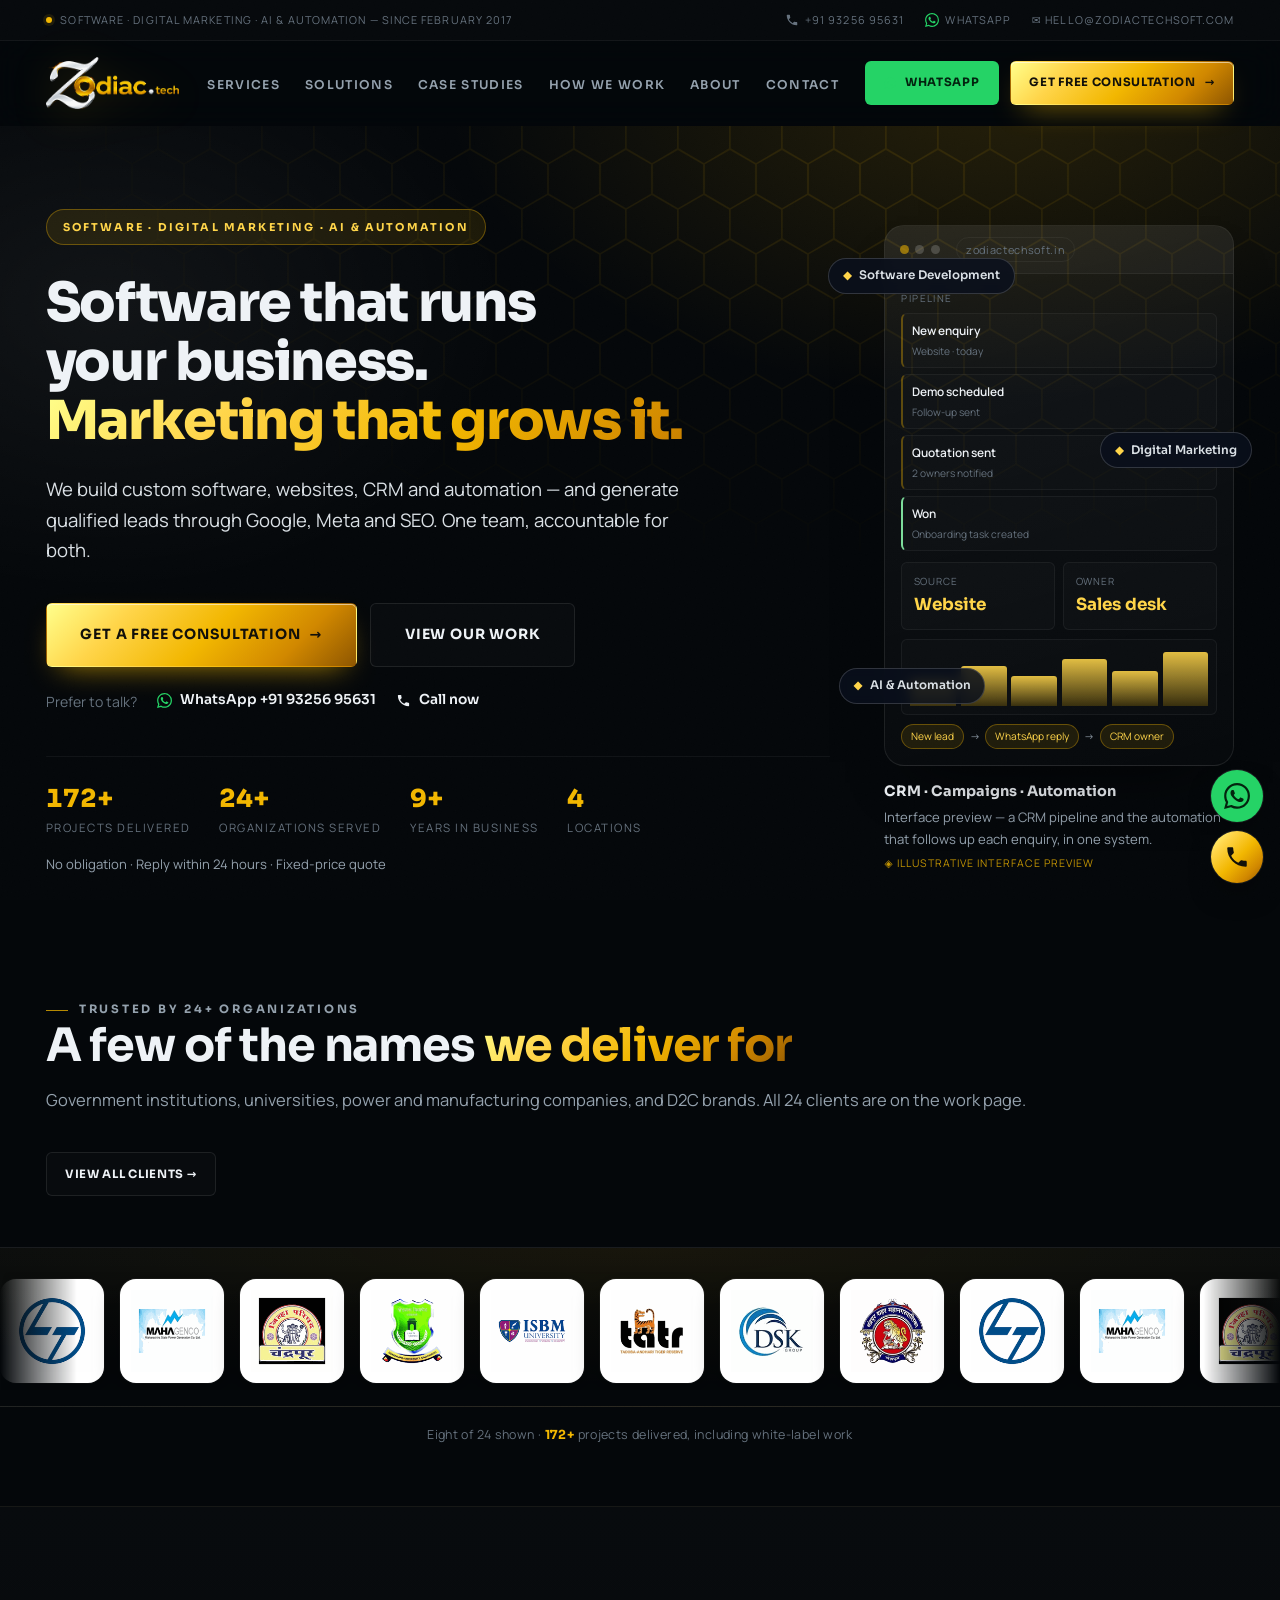
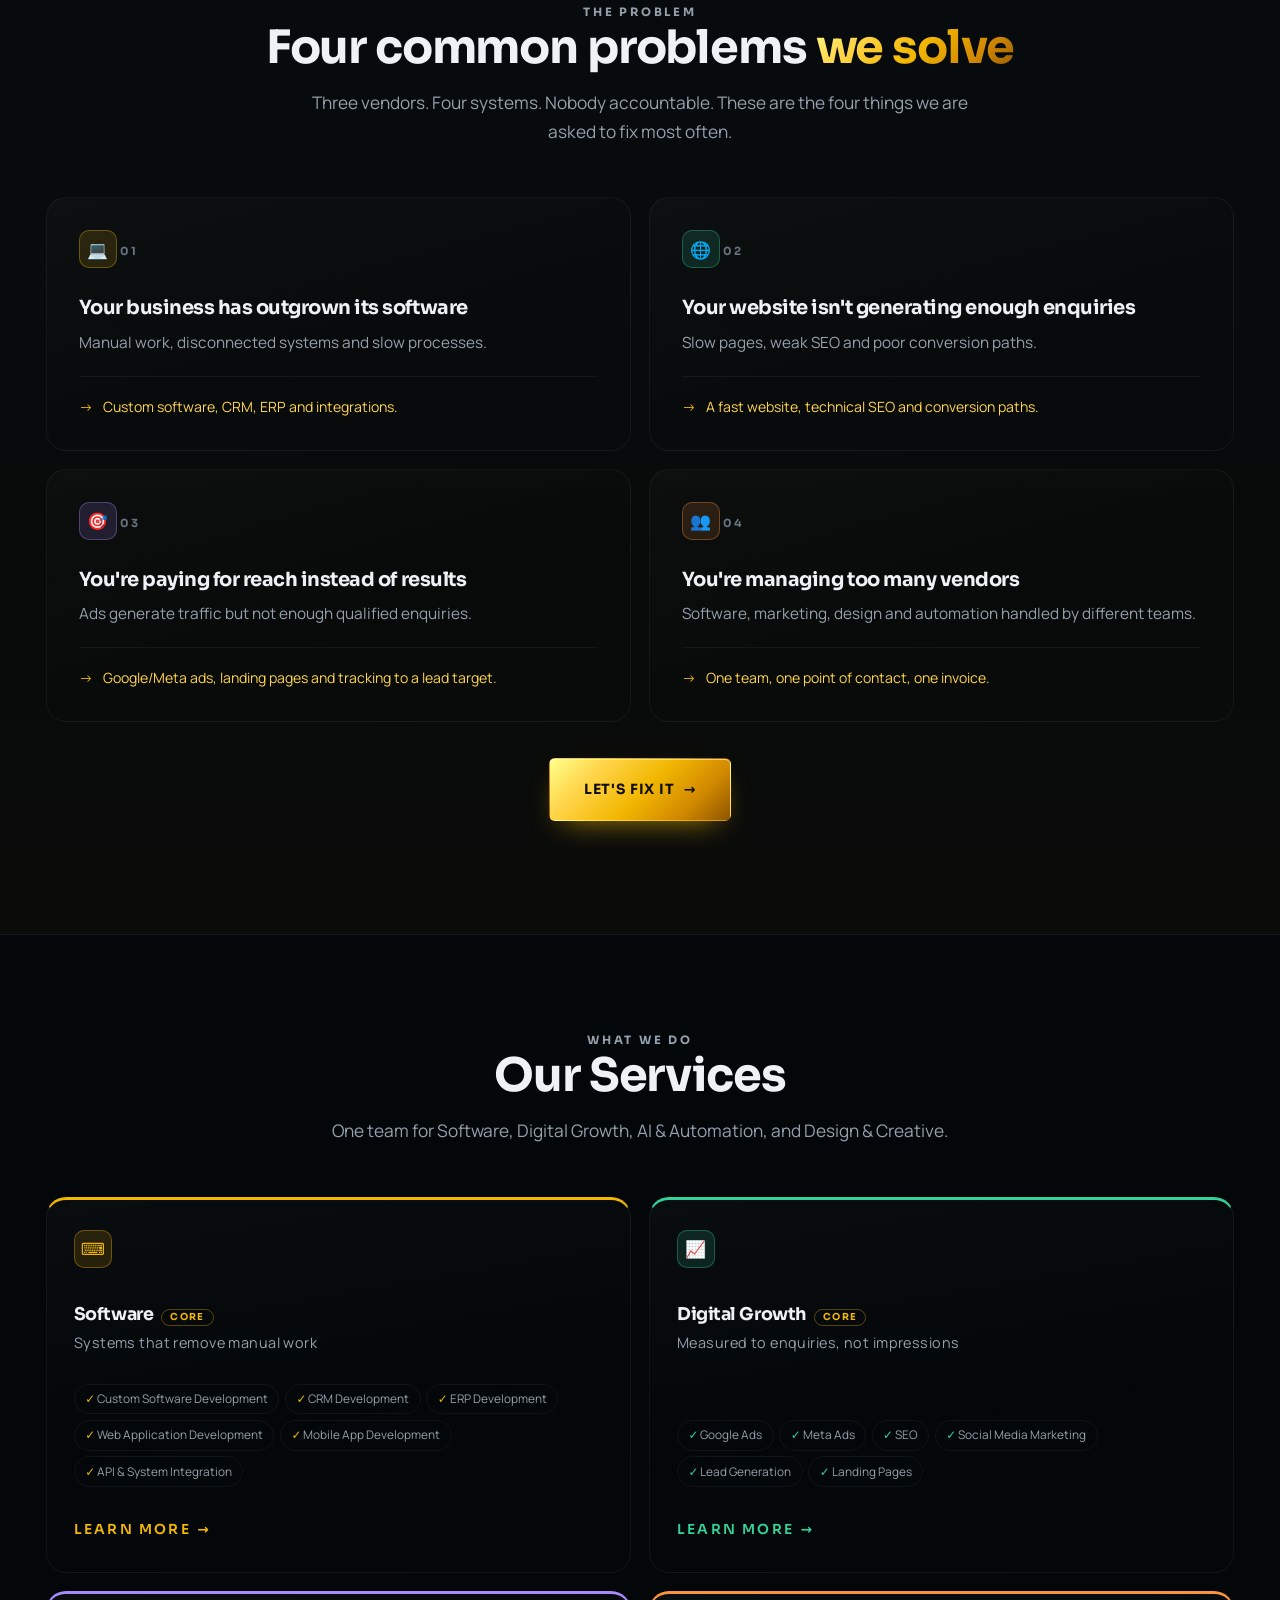
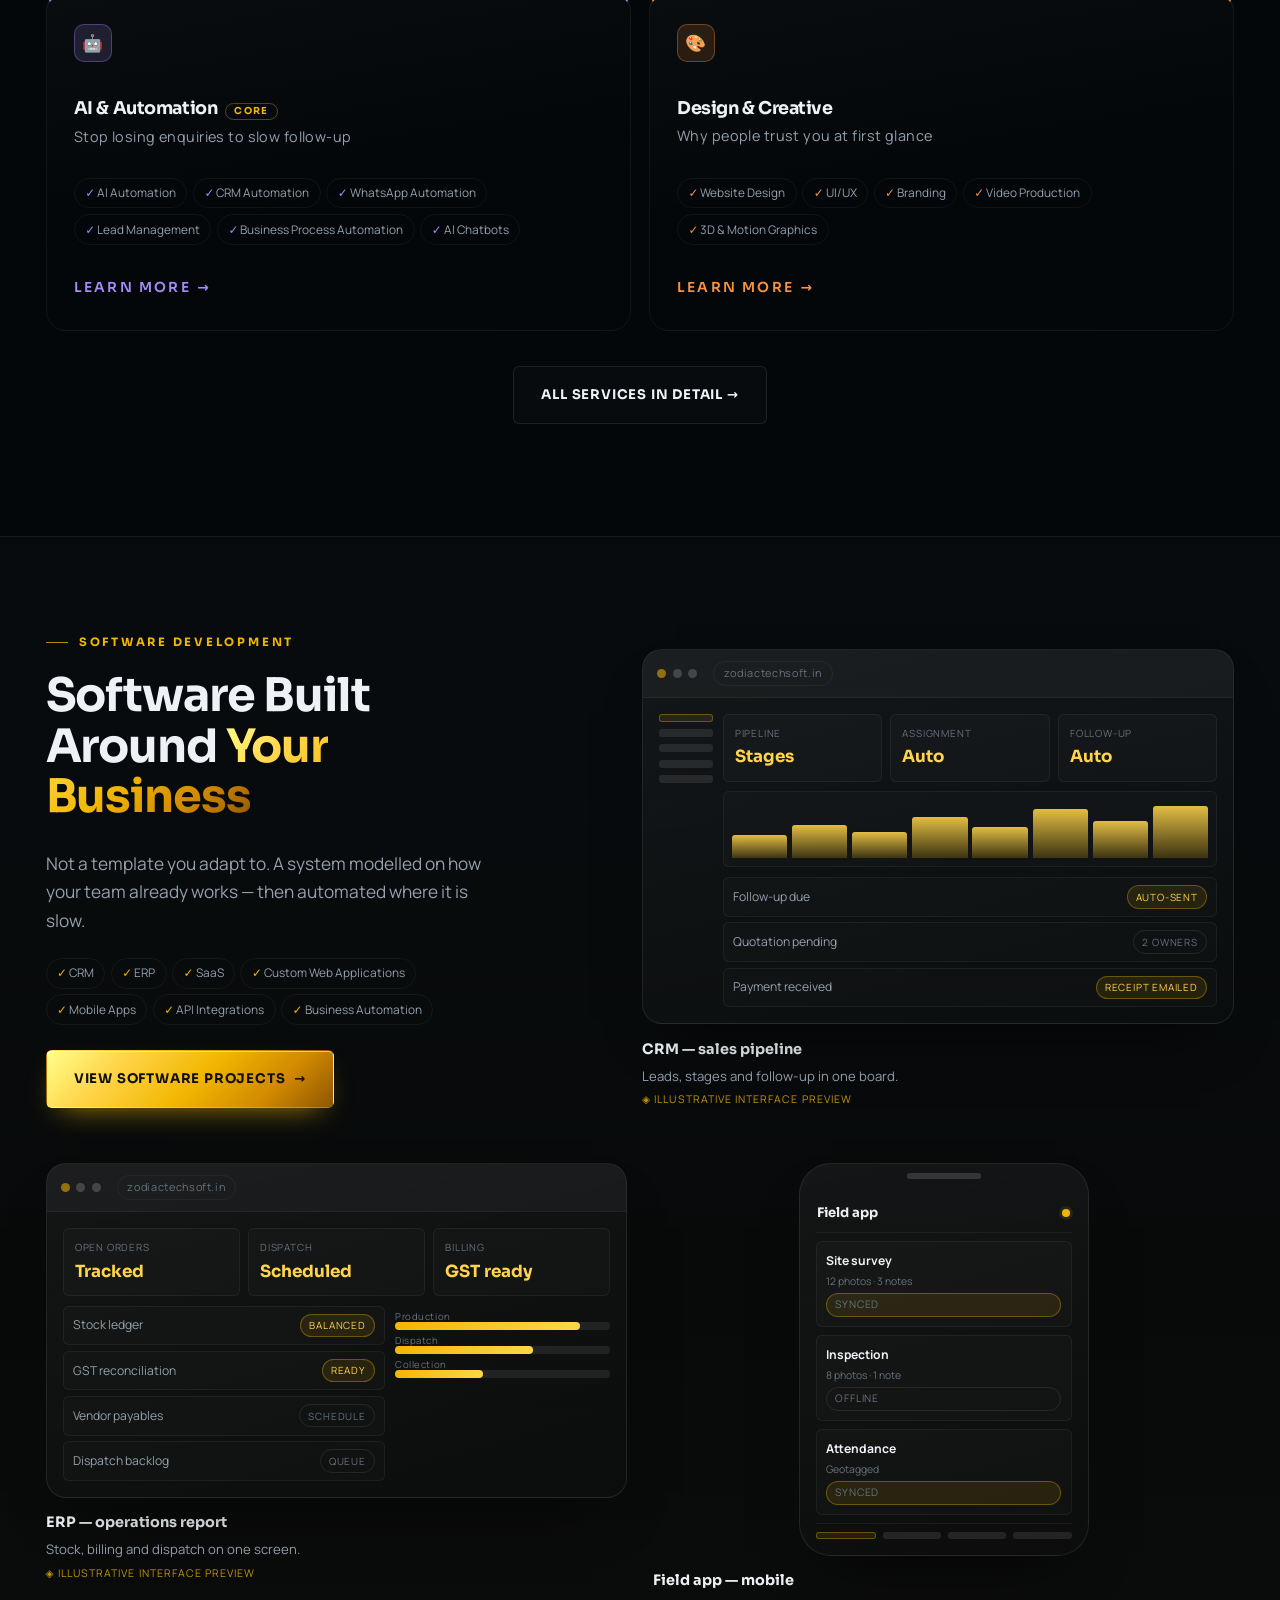
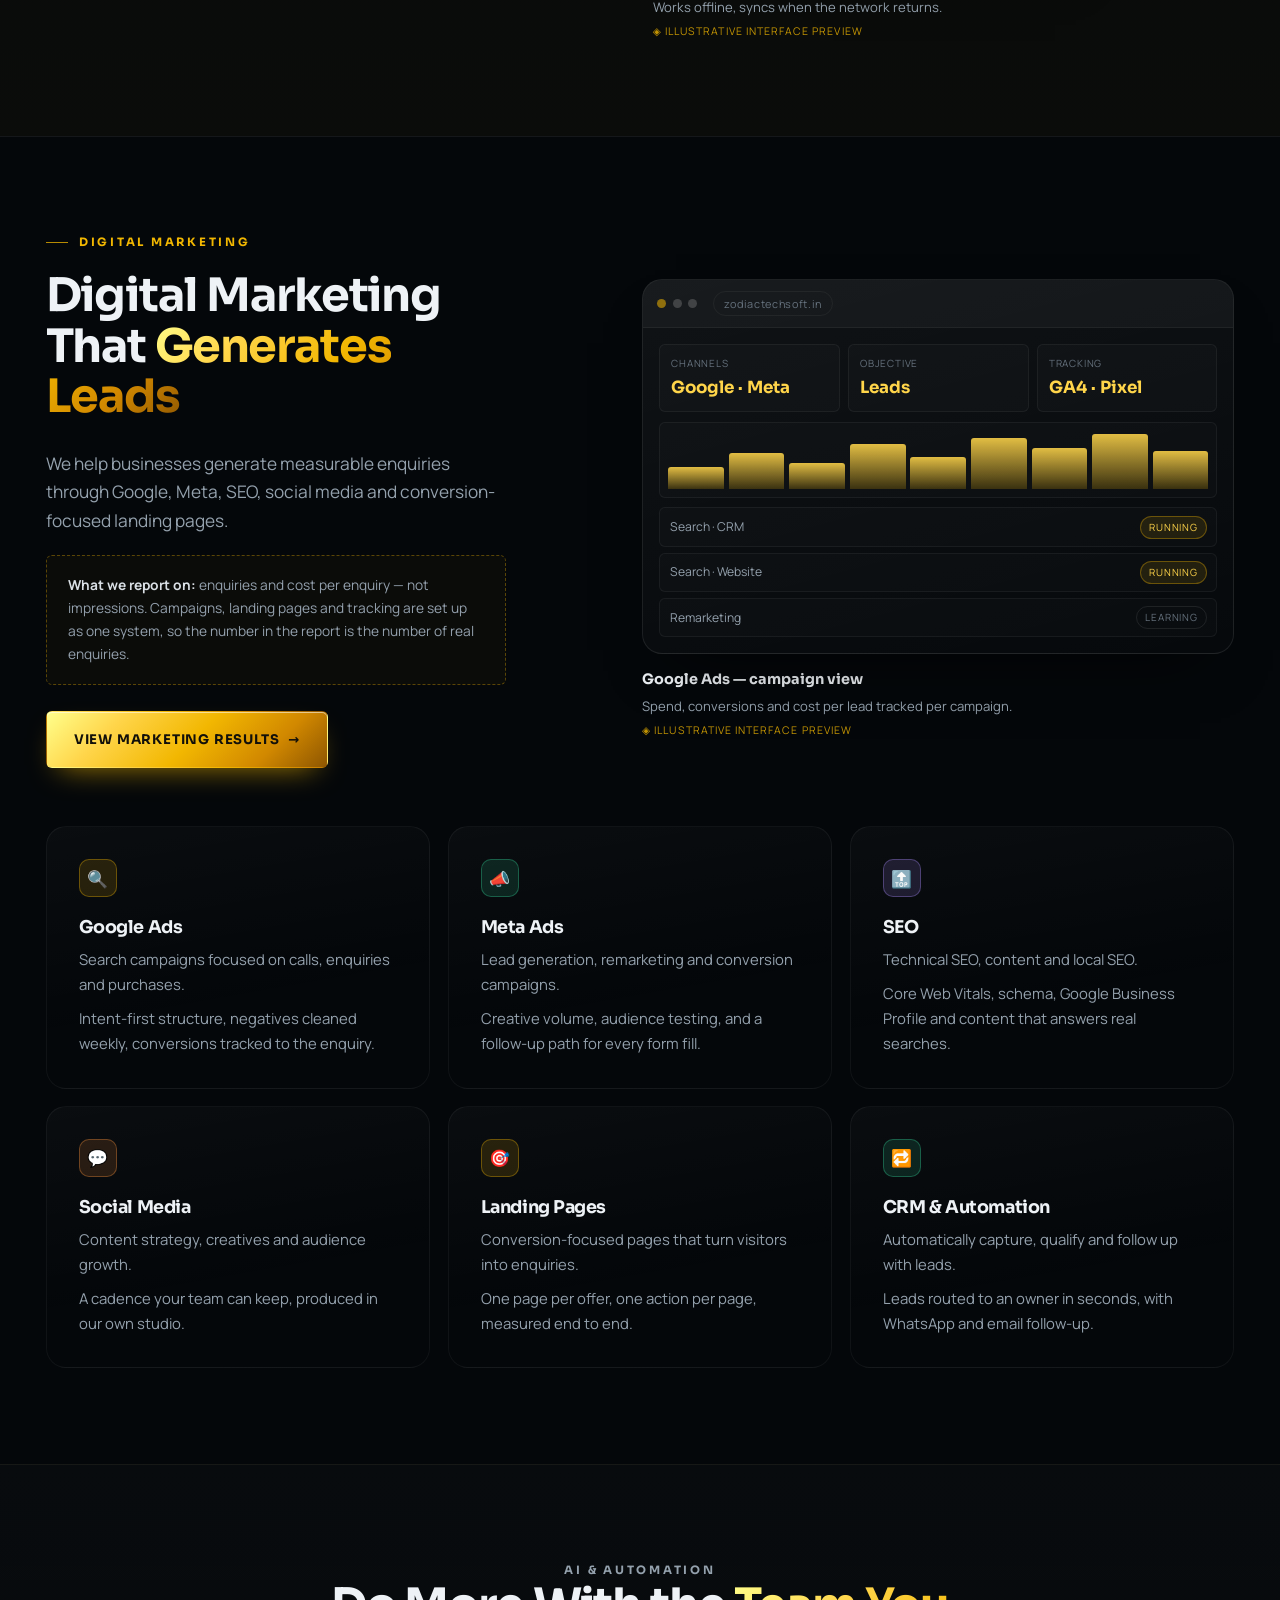
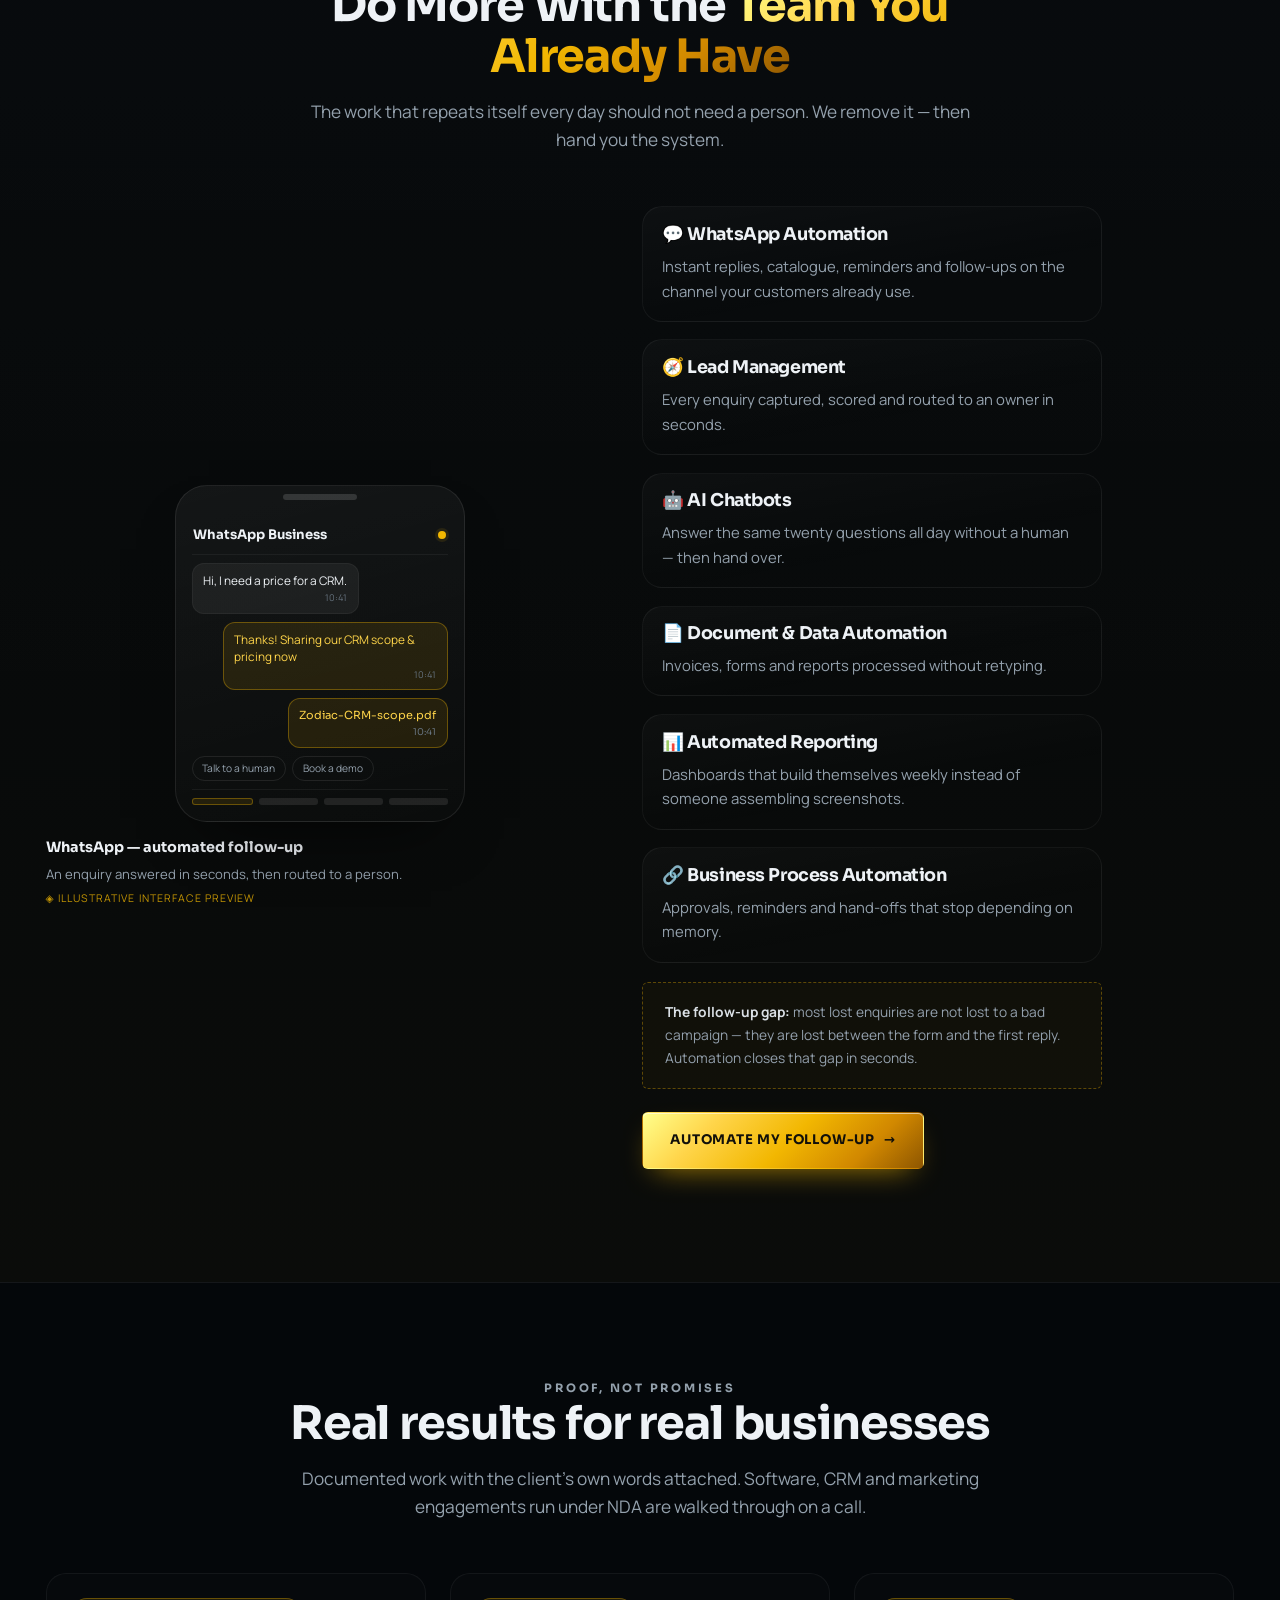
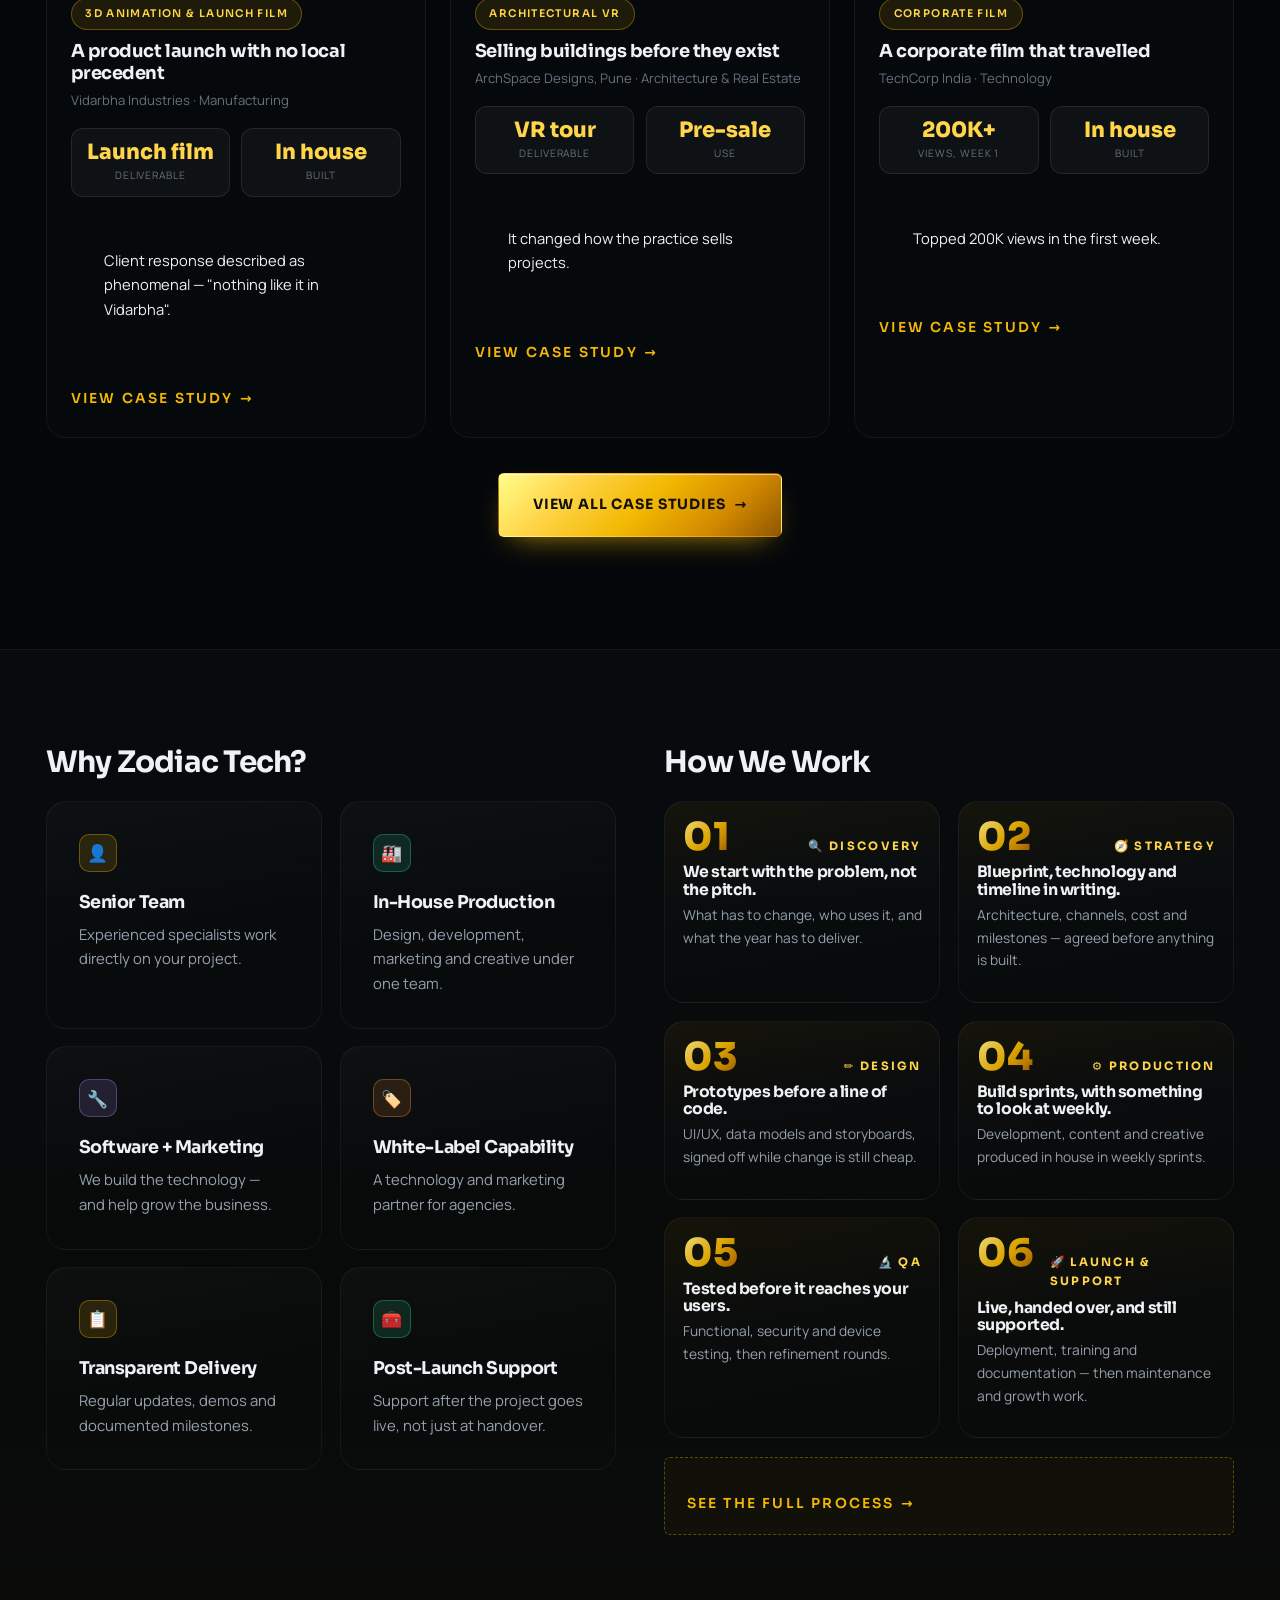
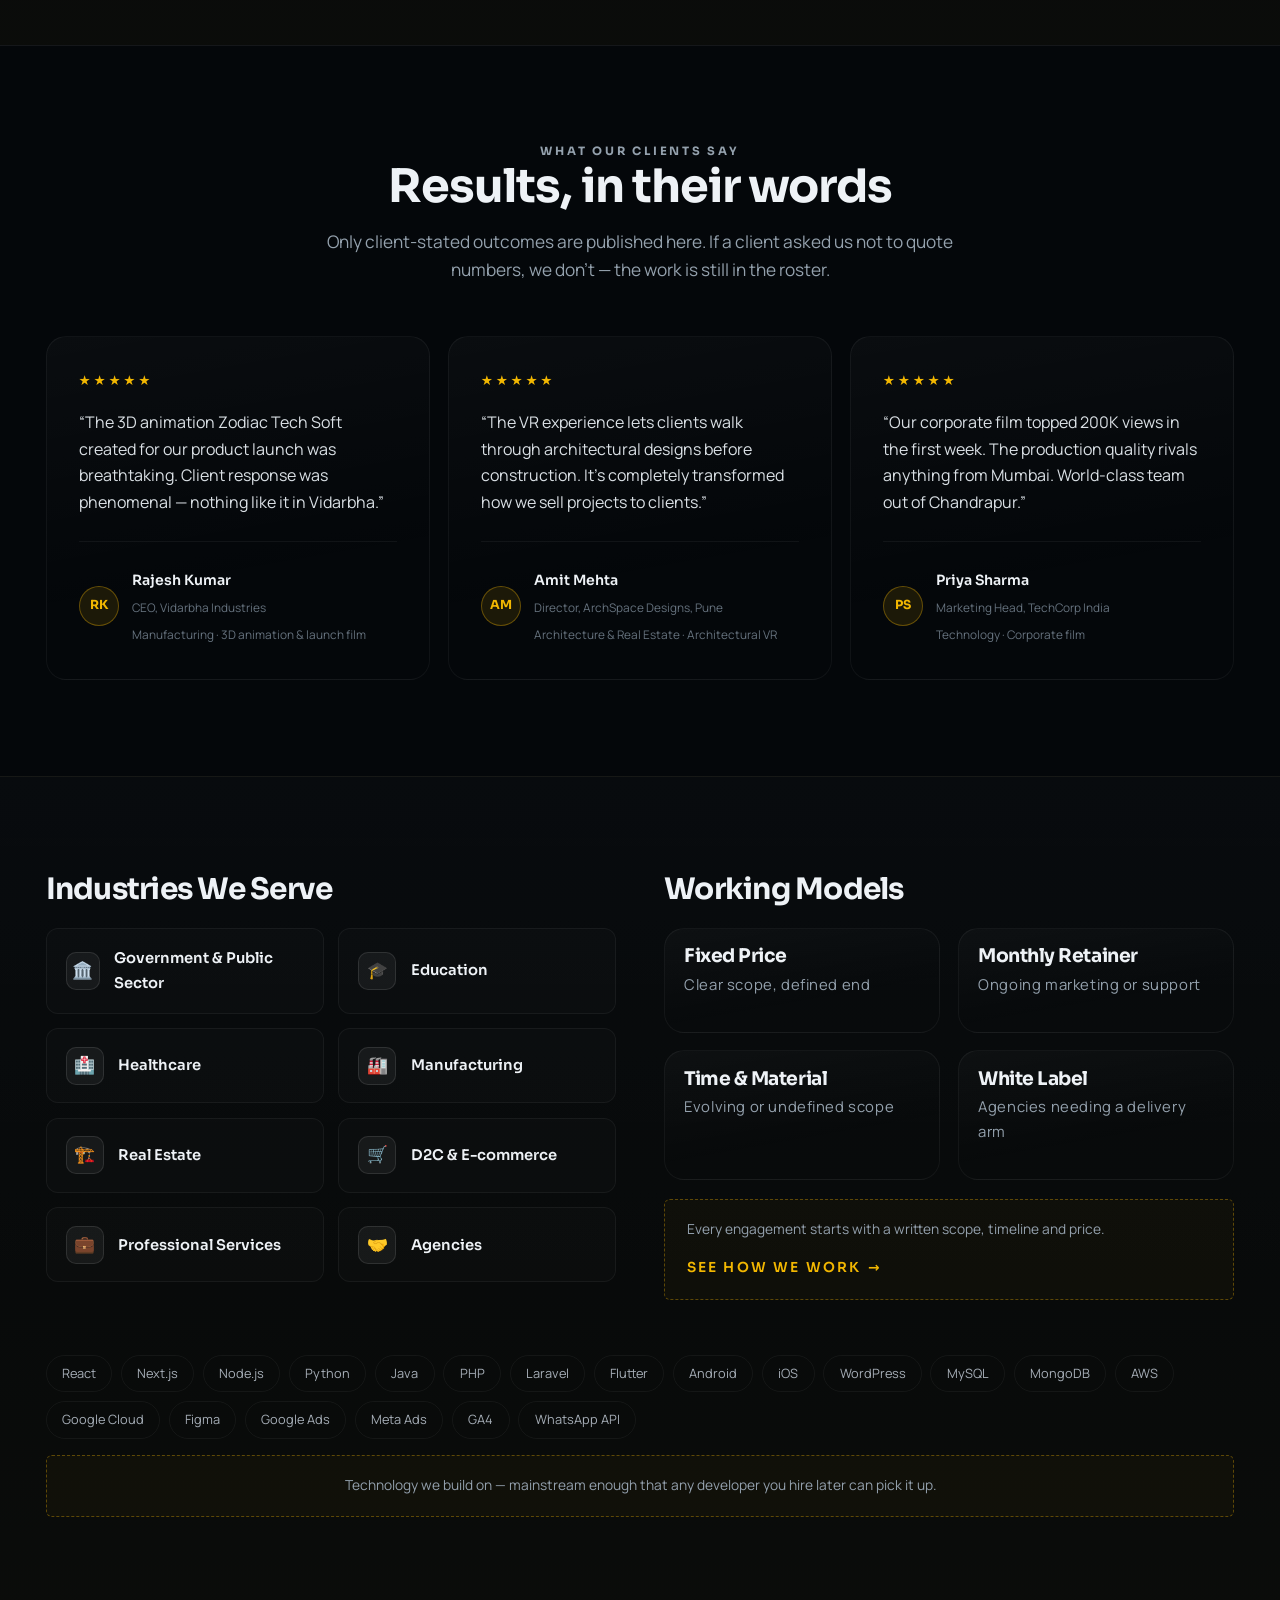
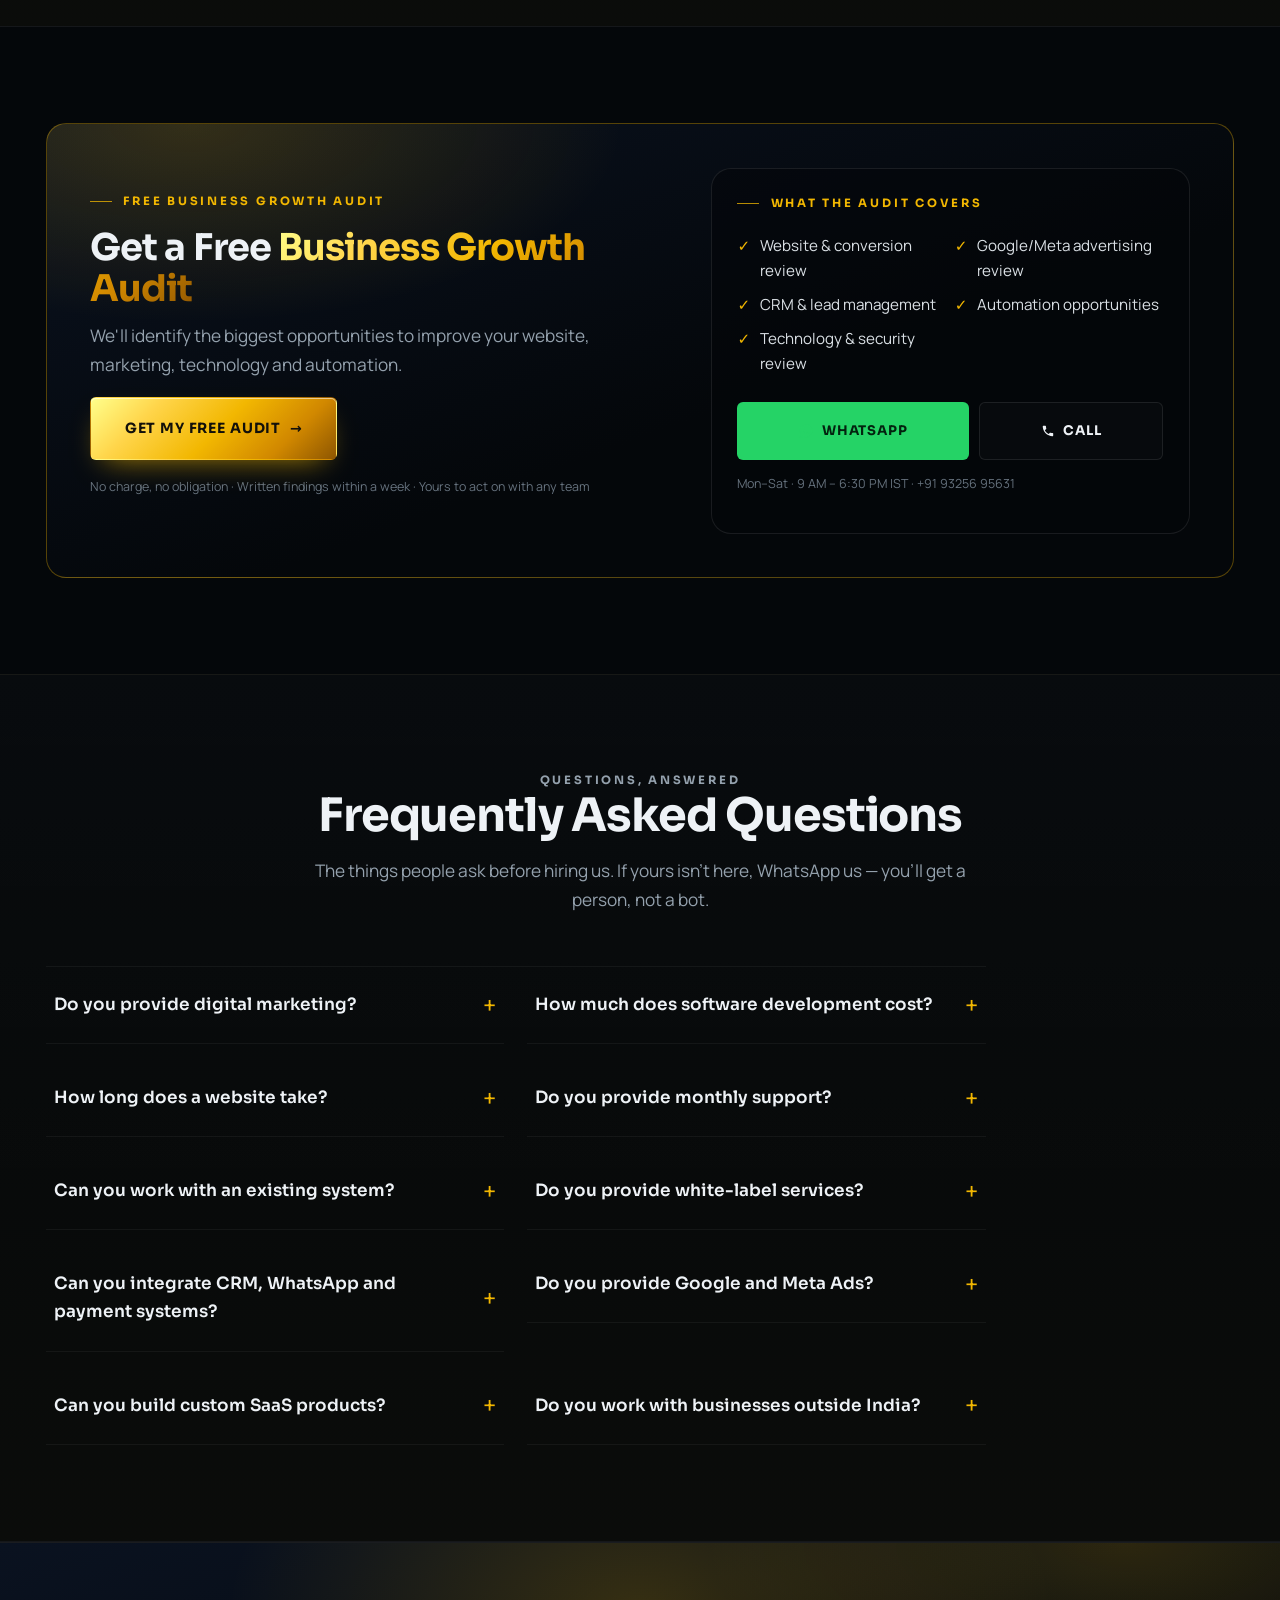
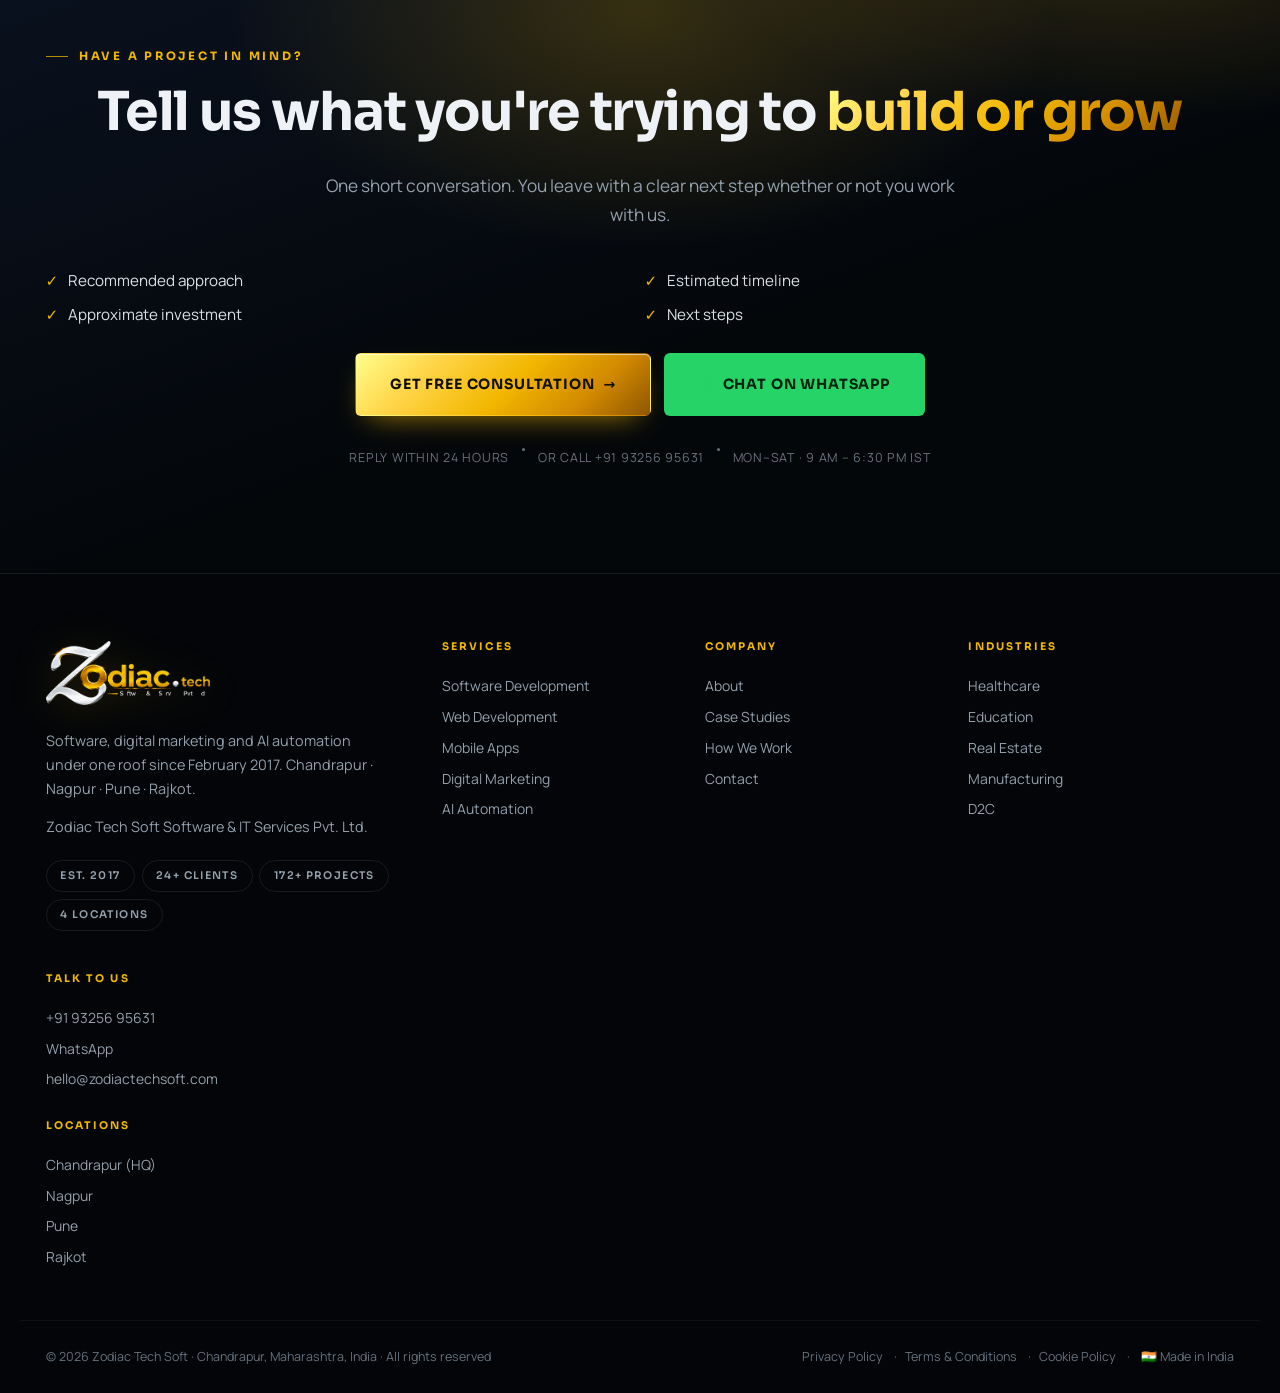
==== commit a595a6a2: "Restructure the site to the client's approved sample framework Structure only — the palette is uncha" ====
--- a/index.html
+++ b/index.html
@@ -18,7 +18,7 @@
 <link rel="preconnect" href="https://fonts.googleapis.com">
 <link rel="preconnect" href="https://fonts.gstatic.com" crossorigin>
 <link href="https://fonts.googleapis.com/css2?family=Sora:wght@400;500;600;700;800&family=Manrope:wght@300;400;500;600;700;800&display=swap" rel="stylesheet">
-<link rel="stylesheet" href="assets/css/style.css?v=391b3345">
+<link rel="stylesheet" href="assets/css/style.css?v=71cc0609">
 
 <!-- organisation schema — real data only -->
 <script type="application/ld+json">
@@ -138,17 +138,17 @@
       <p class="muted small" style="margin-top:.9rem">No obligation · Reply within 24 hours · Fixed-price quote</p>
     </div>
 
-    <div class="reveal" data-d="1">
-      <figure class="pf pf--browser"><div class="pf__frame"><div class="pf__bar" aria-hidden="true"><span class="pf__dot"></span><span class="pf__dot"></span><span class="pf__dot"></span><span class="pf__url">zodiactechsoft.in</span></div><div class="pf__ui pf__ui--hero" aria-hidden="true"><div class="ui ui--hero"><div class="ui__pipe"><span class="ui__pipe-h">Pipeline</span><div class="ui__lead"><b>New enquiry</b><i>Website · today</i></div><div class="ui__lead"><b>Demo scheduled</b><i>Follow-up sent</i></div><div class="ui__lead"><b>Quotation sent</b><i>2 owners notified</i></div><div class="ui__lead ui__lead--won"><b>Won</b><i>Onboarding task created</i></div></div><div class="ui__hero-main"><div class="ui__tiles ui__tiles--2"><span><i>Source</i><b>Website</b></span><span><i>Owner</i><b>Sales desk</b></span></div><div class="ui__chart"><span style="--h:44%"></span><span style="--h:68%"></span><span style="--h:52%"></span><span style="--h:81%"></span><span style="--h:60%"></span><span style="--h:92%"></span></div><div class="ui__flow"><i>New lead</i><span>→</span><i>WhatsApp reply</i><span>→</span><i>CRM owner</i></div></div></div></div></div><figcaption class="pf__cap"><strong>CRM · Campaigns · Automation</strong><span>Interface preview — a CRM pipeline and the automation that follows up each enquiry, in one system.</span><em class="pf__flag">Illustrative interface preview</em></figcaption></figure>    </div>
-  </div>
-</section>
-
-<div class="credstrip">
-  <div class="wrap credstrip__in">
-    <span>94% Shipped On Time</span><span>4 City Offices</span><span>Government · Private · White-Label</span><span>In House Since February 2017</span>  </div>
-</div>
-
-<!-- ============================ 03 · trust / clients ============================ -->
+    <div class="reveal hero__media" data-d="1">
+      <figure class="pf pf--browser"><div class="pf__frame"><div class="pf__bar" aria-hidden="true"><span class="pf__dot"></span><span class="pf__dot"></span><span class="pf__dot"></span><span class="pf__url">zodiactechsoft.in</span></div><div class="pf__ui pf__ui--hero" aria-hidden="true"><div class="ui ui--hero"><div class="ui__pipe"><span class="ui__pipe-h">Pipeline</span><div class="ui__lead"><b>New enquiry</b><i>Website · today</i></div><div class="ui__lead"><b>Demo scheduled</b><i>Follow-up sent</i></div><div class="ui__lead"><b>Quotation sent</b><i>2 owners notified</i></div><div class="ui__lead ui__lead--won"><b>Won</b><i>Onboarding task created</i></div></div><div class="ui__hero-main"><div class="ui__tiles ui__tiles--2"><span><i>Source</i><b>Website</b></span><span><i>Owner</i><b>Sales desk</b></span></div><div class="ui__chart"><span style="--h:44%"></span><span style="--h:68%"></span><span style="--h:52%"></span><span style="--h:81%"></span><span style="--h:60%"></span><span style="--h:92%"></span></div><div class="ui__flow"><i>New lead</i><span>→</span><i>WhatsApp reply</i><span>→</span><i>CRM owner</i></div></div></div></div></div><figcaption class="pf__cap"><strong>CRM · Campaigns · Automation</strong><span>Interface preview — a CRM pipeline and the automation that follows up each enquiry, in one system.</span><em class="pf__flag">Illustrative interface preview</em></figcaption></figure>      <div class="hero__chips">
+        <span class="chip-float chip-float--a"><i>◆</i> Software Development</span>
+        <span class="chip-float chip-float--b"><i>◆</i> Digital Marketing</span>
+        <span class="chip-float chip-float--c"><i>◆</i> AI &amp; Automation</span>
+      </div>
+    </div>
+  </div>
+</section>
+
+<!-- ============================ 02 · trusted by ============================ -->
 <section class="sec sec--tight" id="clients">
   <div class="wrap">
     <div class="sec__head sec__head--split reveal">
@@ -163,570 +163,389 @@
   <div class="logowall" role="group" aria-label="Clients and institutions we have delivered for"><div class="logowall__row"><div class="logowall__track logowall__track--a"><span class="logotile" title="L&amp;T (Larsen &amp; Toubro)"><img src="assets/img/clients/lnt.png" alt="L&amp;T (Larsen &amp; Toubro) — client logo" loading="eager" decoding="async" width="120" height="120"></span><span class="logotile" title="Maharashtra State Power Generation Co. Ltd."><img src="assets/img/clients/mahagenco.png" alt="Maharashtra State Power Generation Co. Ltd. — client logo" loading="eager" decoding="async" width="120" height="120"></span><span class="logotile" title="Zilla Parishad Chandrapur"><img src="assets/img/clients/zilla-parishad-chandrapur.png" alt="Zilla Parishad Chandrapur — client logo" loading="eager" decoding="async" width="120" height="120"></span><span class="logotile" title="Gondwana University"><img src="assets/img/clients/gondwana-university.png" alt="Gondwana University — client logo" loading="eager" decoding="async" width="120" height="120"></span><span class="logotile" title="ISBM Pune"><img src="assets/img/clients/isbm-pune.png" alt="ISBM Pune — client logo" loading="eager" decoding="async" width="120" height="120"></span><span class="logotile" title="Tadoba-Andhari Tiger Reserve"><img src="assets/img/clients/tadoba-andhari-tiger-reserve.png" alt="Tadoba-Andhari Tiger Reserve — client logo" loading="eager" decoding="async" width="120" height="120"></span><span class="logotile" title="DSK Group"><img src="assets/img/clients/dsk-group.png" alt="DSK Group — client logo" loading="eager" decoding="async" width="120" height="120"></span><span class="logotile" title="Chandrapur Municipal Corporation"><img src="assets/img/clients/chandrapur-municipal-corporation.png" alt="Chandrapur Municipal Corporation — client logo" loading="eager" decoding="async" width="120" height="120"></span><span class="logotile" aria-hidden="true" title="L&amp;T (Larsen &amp; Toubro)"><img src="assets/img/clients/lnt.png" alt="" loading="eager" decoding="async" width="120" height="120"></span><span class="logotile" aria-hidden="true" title="Maharashtra State Power Generation Co. Ltd."><img src="assets/img/clients/mahagenco.png" alt="" loading="eager" decoding="async" width="120" height="120"></span><span class="logotile" aria-hidden="true" title="Zilla Parishad Chandrapur"><img src="assets/img/clients/zilla-parishad-chandrapur.png" alt="" loading="eager" decoding="async" width="120" height="120"></span><span class="logotile" aria-hidden="true" title="Gondwana University"><img src="assets/img/clients/gondwana-university.png" alt="" loading="eager" decoding="async" width="120" height="120"></span><span class="logotile" aria-hidden="true" title="ISBM Pune"><img src="assets/img/clients/isbm-pune.png" alt="" loading="eager" decoding="async" width="120" height="120"></span><span class="logotile" aria-hidden="true" title="Tadoba-Andhari Tiger Reserve"><img src="assets/img/clients/tadoba-andhari-tiger-reserve.png" alt="" loading="eager" decoding="async" width="120" height="120"></span><span class="logotile" aria-hidden="true" title="DSK Group"><img src="assets/img/clients/dsk-group.png" alt="" loading="eager" decoding="async" width="120" height="120"></span><span class="logotile" aria-hidden="true" title="Chandrapur Municipal Corporation"><img src="assets/img/clients/chandrapur-municipal-corporation.png" alt="" loading="eager" decoding="async" width="120" height="120"></span></div></div></div>  <p class="logowall__note">Eight of 24 shown · <strong>172+</strong> projects delivered, including white-label work</p>
 </section>
 
-<!-- ============================ 04 · stats ============================ -->
-<section class="sec sec--tight">
-  <div class="wrap">
-    <div class="stats stats--4 reveal">
-              <div class="stat">
-          <div class="stat__v">172+</div>
-          <div class="stat__l">Projects Delivered</div>
-          <div class="stat__s">Including white-label work</div>
-        </div>
-              <div class="stat">
-          <div class="stat__v">24+</div>
-          <div class="stat__l">Organizations Served</div>
-          <div class="stat__s">Government &amp; private sector</div>
-        </div>
-              <div class="stat">
-          <div class="stat__v">9+</div>
-          <div class="stat__l">Years in Business</div>
-          <div class="stat__s">Since February 2017</div>
-        </div>
-              <div class="stat">
-          <div class="stat__v">4</div>
-          <div class="stat__l">Locations</div>
-          <div class="stat__s">Chandrapur · Nagpur · Pune · Rajkot</div>
-        </div>
-          </div>
-    <p class="note reveal" style="margin-top:1.4rem">
-      <strong>Numbers we can stand behind.</strong> Every figure here comes from our own delivery records.
-      We publish marketing and software results only when the client has confirmed them — the accounts
-      behind them are walked through on a call, under NDA.
-    </p>
-  </div>
-</section>
-
-<!-- ============================ 05 · problems ============================ -->
+<!-- ============================ 03 · problems ============================ -->
 <section class="sec sec--alt" id="problem">
   <div class="wrap">
-    <div class="sec__head reveal">
+    <div class="sec__head sec__head--center reveal">
       <p class="kicker">THE PROBLEM</p>
-      <h2>Three vendors. Four systems. <span class="gold-text">Nobody accountable.</span></h2>
-      <p>These are the four things we are asked to fix most often.</p>
+      <h2>Four common problems <span class="gold-text">we solve</span></h2>
+      <p class="lede">Three vendors. Four systems. Nobody accountable. These are the four things we are asked to fix most often.</p>
     </div>
     <div class="pain">
-              <article class="paincard reveal" data-d="0">
+              <article class="paincard tone-1 reveal" data-d="0">
+          <div class="paincard__icon" aria-hidden="true">💻</div>
           <span class="paincard__no">01</span>
           <h3>Your business has outgrown its software</h3>
           <p>Manual work, disconnected systems and slow processes.</p>
           <div class="paincard__fix"><span>Custom software, CRM, ERP and integrations.</span></div>
         </article>
-              <article class="paincard reveal" data-d="1">
+              <article class="paincard tone-2 reveal" data-d="1">
+          <div class="paincard__icon" aria-hidden="true">🌐</div>
           <span class="paincard__no">02</span>
           <h3>Your website isn&#039;t generating enough enquiries</h3>
           <p>Slow pages, weak SEO and poor conversion paths.</p>
           <div class="paincard__fix"><span>A fast website, technical SEO and conversion paths.</span></div>
         </article>
-              <article class="paincard reveal" data-d="0">
+              <article class="paincard tone-3 reveal" data-d="0">
+          <div class="paincard__icon" aria-hidden="true">🎯</div>
           <span class="paincard__no">03</span>
           <h3>You&#039;re paying for reach instead of results</h3>
           <p>Ads generate traffic but not enough qualified enquiries.</p>
           <div class="paincard__fix"><span>Google/Meta ads, landing pages and tracking to a lead target.</span></div>
         </article>
-              <article class="paincard reveal" data-d="1">
+              <article class="paincard tone-4 reveal" data-d="1">
+          <div class="paincard__icon" aria-hidden="true">👥</div>
           <span class="paincard__no">04</span>
           <h3>You&#039;re managing too many vendors</h3>
           <p>Software, marketing, design and automation handled by different teams.</p>
           <div class="paincard__fix"><span>One team, one point of contact, one invoice.</span></div>
         </article>
           </div>
-    <p style="margin-top:2.2rem" class="reveal">
+    <p class="sec__cta reveal">
       <a class="btn btn--gold btn--lg" href="contact.html#start" data-modal="consult"  data-track="cta_click" data-track-location="problem" data-track-label="fix_it">Let's Fix It <span aria-hidden="true">→</span></a>
     </p>
   </div>
 </section>
 
-<!-- ============================ 06 · services (4 categories) ============================ -->
-<section class="sec sec--deep" id="services">
+<!-- ============================ 04 · services (4 categories) ============================ -->
+<section class="sec" id="services">
   <div class="wrap">
-    <div class="sec__head sec__head--split reveal">
-      <div>
-        <p class="kicker">WHAT WE DO</p>
-        <h2>Four capabilities. <span class="gold-text">One accountable team.</span></h2>
-        <p>Software, digital growth and automation are where most engagements start. Design and creative support them — all in house.</p>
-      </div>
-      <a class="btn btn--ghost btn--sm" href="services.html">All services in detail →</a>
+    <div class="sec__head sec__head--center reveal">
+      <p class="kicker">WHAT WE DO</p>
+      <h2>Our Services</h2>
+      <p class="lede">One team for Software, Digital Growth, AI &amp; Automation, and Design &amp; Creative.</p>
     </div>
 
     <div class="pillars pillars--4">
-              <article class="pillar reveal pillar--focus" data-d="0">
-          <span class="pillar__no">01 · ⌨️ CATEGORY</span>
+              <article class="pillar pillar--c1 tone-1 reveal" data-d="0">
+          <div class="whycard__icon" aria-hidden="true">⌨️</div>
           <h3>Software<span class="pillar__badge">Core</span></h3>
           <p class="pillar__tag">Systems that remove manual work</p>
-          <p>Custom software, CRM, ERP and apps — built by our own engineers, documented, and supported after launch.</p>
           <div class="pillar__items">
             <span>Custom Software Development</span><span>CRM Development</span><span>ERP Development</span><span>Web Application Development</span><span>Mobile App Development</span><span>API &amp; System Integration</span>          </div>
-          <a class="pillar__more" href="case-studies.html#software"  data-track="service_cta_click" data-track-service="Software" data-track-location="home_categories">View Software Projects →</a>
-        </article>
-              <article class="pillar reveal pillar--focus" data-d="1">
-          <span class="pillar__no">02 · 📈 CATEGORY</span>
+          <a class="pillar__more" href="case-studies.html#software"  data-track="service_cta_click" data-track-service="Software" data-track-location="home_categories">Learn More <span aria-hidden="true">→</span></a>
+        </article>
+              <article class="pillar pillar--c2 tone-2 reveal" data-d="1">
+          <div class="whycard__icon" aria-hidden="true">📈</div>
           <h3>Digital Growth<span class="pillar__badge">Core</span></h3>
           <p class="pillar__tag">Measured to enquiries, not impressions</p>
-          <p>Google and Meta ads, SEO, social and landing pages — run as one system, reported on enquiries.</p>
           <div class="pillar__items">
             <span>Google Ads</span><span>Meta Ads</span><span>SEO</span><span>Social Media Marketing</span><span>Lead Generation</span><span>Landing Pages</span>          </div>
-          <a class="pillar__more" href="case-studies.html#marketing"  data-track="service_cta_click" data-track-service="Digital Growth" data-track-location="home_categories">View Marketing Results →</a>
-        </article>
-              <article class="pillar reveal pillar--focus" data-d="0">
-          <span class="pillar__no">03 · 🤖 CATEGORY</span>
+          <a class="pillar__more" href="case-studies.html#marketing"  data-track="service_cta_click" data-track-service="Digital Growth" data-track-location="home_categories">Learn More <span aria-hidden="true">→</span></a>
+        </article>
+              <article class="pillar pillar--c3 tone-3 reveal" data-d="0">
+          <div class="whycard__icon" aria-hidden="true">🤖</div>
           <h3>AI &amp; Automation<span class="pillar__badge">Core</span></h3>
           <p class="pillar__tag">Stop losing enquiries to slow follow-up</p>
-          <p>Leads captured, qualified and followed up automatically — on WhatsApp, email and in your CRM.</p>
           <div class="pillar__items">
             <span>AI Automation</span><span>CRM Automation</span><span>WhatsApp Automation</span><span>Lead Management</span><span>Business Process Automation</span><span>AI Chatbots</span>          </div>
-          <a class="pillar__more" href="contact.html"  data-track="service_cta_click" data-track-service="AI &amp; Automation" data-track-location="home_categories">Automate My Follow-Up →</a>
-        </article>
-              <article class="pillar reveal" data-d="1">
-          <span class="pillar__no">04 · 🎨 CATEGORY</span>
+          <a class="pillar__more" href="contact.html"  data-track="service_cta_click" data-track-service="AI &amp; Automation" data-track-location="home_categories">Learn More <span aria-hidden="true">→</span></a>
+        </article>
+              <article class="pillar pillar--c4 tone-4 reveal" data-d="1">
+          <div class="whycard__icon" aria-hidden="true">🎨</div>
           <h3>Design &amp; Creative</h3>
           <p class="pillar__tag">Why people trust you at first glance</p>
-          <p>Website design, UI/UX, branding and video — produced in our own studio, so nothing waits on an outside vendor.</p>
           <div class="pillar__items">
             <span>Website Design</span><span>UI/UX</span><span>Branding</span><span>Video Production</span><span>3D &amp; Motion Graphics</span>          </div>
-          <a class="pillar__more" href="case-studies.html#creative"  data-track="service_cta_click" data-track-service="Design &amp; Creative" data-track-location="home_categories">See Creative Work →</a>
-        </article>
-          </div>
-  </div>
-</section>
-
-<!-- ============================ 07 · software ============================ -->
-<section class="sec" id="software">
+          <a class="pillar__more" href="case-studies.html#creative"  data-track="service_cta_click" data-track-service="Design &amp; Creative" data-track-location="home_categories">Learn More <span aria-hidden="true">→</span></a>
+        </article>
+          </div>
+    <p class="sec__cta reveal"><a class="btn btn--ghost" href="services.html">All services in detail →</a></p>
+  </div>
+</section>
+
+<!-- ============================ 05 · software (split) ============================ -->
+<section class="sec sec--alt" id="software">
   <div class="wrap">
-    <div class="sec__head sec__head--split reveal">
-      <div>
+    <div class="split">
+      <div class="split__body reveal">
         <p class="kicker">SOFTWARE DEVELOPMENT</p>
         <h2>Software Built Around <span class="gold-text">Your Business</span></h2>
-        <p>Not a template you adapt to. A system modelled on how your team already works — then automated where it is slow.</p>
-      </div>
-      <a class="btn btn--gold btn--sm" href="case-studies.html#software"  data-track="service_cta_click" data-track-service="Software" data-track-location="home_software">View Software Projects →</a>
-    </div>
-
-    <div class="inds reveal">
-              <div class="ind" data-d="0">
-          <span class="ind__i" aria-hidden="true">🖥️</span>
-          <span>CRM</span>
-        </div>
-              <div class="ind" data-d="1">
-          <span class="ind__i" aria-hidden="true">🏭</span>
-          <span>ERP</span>
-        </div>
-              <div class="ind" data-d="2">
-          <span class="ind__i" aria-hidden="true">☁️</span>
-          <span>SaaS</span>
-        </div>
-              <div class="ind" data-d="3">
-          <span class="ind__i" aria-hidden="true">🌐</span>
-          <span>Custom Web Applications</span>
-        </div>
-              <div class="ind" data-d="0">
-          <span class="ind__i" aria-hidden="true">📱</span>
-          <span>Mobile Apps</span>
-        </div>
-              <div class="ind" data-d="1">
-          <span class="ind__i" aria-hidden="true">🔌</span>
-          <span>API Integrations</span>
-        </div>
-              <div class="ind" data-d="2">
-          <span class="ind__i" aria-hidden="true">⚙️</span>
-          <span>Business Automation</span>
-        </div>
-          </div>
-
-    <div class="why" style="margin-top:2.4rem">
-              <div class="reveal" data-d="0"><figure class="pf pf--browser"><div class="pf__frame"><div class="pf__bar" aria-hidden="true"><span class="pf__dot"></span><span class="pf__dot"></span><span class="pf__dot"></span><span class="pf__url">zodiactechsoft.in</span></div><div class="pf__ui pf__ui--dashboard" aria-hidden="true"><div class="ui ui--dash"><div class="ui__side"><i></i><i></i><i></i><i></i><i></i></div><div class="ui__main"><div class="ui__tiles ui__tiles--3"><span><i>Pipeline</i><b>Stages</b></span><span><i>Assignment</i><b>Auto</b></span><span><i>Follow-up</i><b>Auto</b></span></div><div class="ui__chart"><span style="--h:40%"></span><span style="--h:58%"></span><span style="--h:46%"></span><span style="--h:72%"></span><span style="--h:54%"></span><span style="--h:86%"></span><span style="--h:64%"></span><span style="--h:91%"></span></div><div class="ui__rows"><div class="ui__row"><span>Follow-up due</span><span class="ui__pill ui__pill--ok">Auto-sent</span></div><div class="ui__row"><span>Quotation pending</span><span class="ui__pill">2 owners</span></div><div class="ui__row"><span>Payment received</span><span class="ui__pill ui__pill--ok">Receipt emailed</span></div></div></div></div></div></div><figcaption class="pf__cap"><strong>CRM — sales pipeline</strong><span>Leads, stages and follow-up in one board.</span><em class="pf__flag">Illustrative interface preview</em></figcaption></figure></div>
-              <div class="reveal" data-d="1"><figure class="pf pf--browser"><div class="pf__frame"><div class="pf__bar" aria-hidden="true"><span class="pf__dot"></span><span class="pf__dot"></span><span class="pf__dot"></span><span class="pf__url">zodiactechsoft.in</span></div><div class="pf__ui pf__ui--report" aria-hidden="true"><div class="ui ui--plain"><div class="ui__tiles ui__tiles--3"><span><i>Open orders</i><b>Tracked</b></span><span><i>Dispatch</i><b>Scheduled</b></span><span><i>Billing</i><b>GST ready</b></span></div><div class="ui__cols"><div class="ui__rows"><div class="ui__row"><span>Stock ledger</span><span class="ui__pill ui__pill--ok">Balanced</span></div><div class="ui__row"><span>GST reconciliation</span><span class="ui__pill ui__pill--ok">Ready</span></div><div class="ui__row"><span>Vendor payables</span><span class="ui__pill">Schedule</span></div><div class="ui__row"><span>Dispatch backlog</span><span class="ui__pill">Queue</span></div></div><div class="ui__prog"><span style="--w:86%"><i>Production</i></span><span style="--w:64%"><i>Dispatch</i></span><span style="--w:41%"><i>Collection</i></span></div></div></div></div></div><figcaption class="pf__cap"><strong>ERP — operations report</strong><span>Stock, billing and dispatch on one screen.</span><em class="pf__flag">Illustrative interface preview</em></figcaption></figure></div>
-              <div class="reveal" data-d="2"><figure class="pf pf--phone"><div class="pf__frame"><span class="pf__notch" aria-hidden="true"></span><div class="pf__ui pf__ui--app" aria-hidden="true"><div class="ui ui--phone"><div class="ui__p-head"><span class="ui__p-title">Field app</span><span class="ui__p-dot"></span></div><div class="ui__p-card"><b>Site survey</b><span>12 photos · 3 notes</span><span class="ui__pill ui__pill--ok">Synced</span></div><div class="ui__p-card"><b>Inspection</b><span>8 photos · 1 note</span><span class="ui__pill">Offline</span></div><div class="ui__p-card"><b>Attendance</b><span>Geotagged</span><span class="ui__pill ui__pill--ok">Synced</span></div><div class="ui__p-tabs"><i></i><i></i><i></i><i></i></div></div></div></div><figcaption class="pf__cap"><strong>Field app — mobile</strong><span>Works offline, syncs when the network returns.</span><em class="pf__flag">Illustrative interface preview</em></figcaption></figure></div>
-          </div>
-  </div>
-</section>
-
-<!-- ============================ 08 · digital marketing ============================ -->
-<section class="sec sec--alt" id="marketing">
+        <p class="lede">Not a template you adapt to. A system modelled on how your team already works — then automated where it is slow.</p>
+        <div class="pillar__items" style="margin-top:1.4rem">
+          <span>CRM</span><span>ERP</span><span>SaaS</span><span>Custom Web Applications</span><span>Mobile Apps</span><span>API Integrations</span><span>Business Automation</span>        </div>
+        <p style="margin-top:1.6rem">
+          <a class="btn btn--gold" href="case-studies.html#software"  data-track="service_cta_click" data-track-service="Software" data-track-location="home_software">View Software Projects <span aria-hidden="true">→</span></a>
+        </p>
+      </div>
+      <div class="split__media reveal" data-d="1"><figure class="pf pf--browser"><div class="pf__frame"><div class="pf__bar" aria-hidden="true"><span class="pf__dot"></span><span class="pf__dot"></span><span class="pf__dot"></span><span class="pf__url">zodiactechsoft.in</span></div><div class="pf__ui pf__ui--dashboard" aria-hidden="true"><div class="ui ui--dash"><div class="ui__side"><i></i><i></i><i></i><i></i><i></i></div><div class="ui__main"><div class="ui__tiles ui__tiles--3"><span><i>Pipeline</i><b>Stages</b></span><span><i>Assignment</i><b>Auto</b></span><span><i>Follow-up</i><b>Auto</b></span></div><div class="ui__chart"><span style="--h:40%"></span><span style="--h:58%"></span><span style="--h:46%"></span><span style="--h:72%"></span><span style="--h:54%"></span><span style="--h:86%"></span><span style="--h:64%"></span><span style="--h:91%"></span></div><div class="ui__rows"><div class="ui__row"><span>Follow-up due</span><span class="ui__pill ui__pill--ok">Auto-sent</span></div><div class="ui__row"><span>Quotation pending</span><span class="ui__pill">2 owners</span></div><div class="ui__row"><span>Payment received</span><span class="ui__pill ui__pill--ok">Receipt emailed</span></div></div></div></div></div></div><figcaption class="pf__cap"><strong>CRM — sales pipeline</strong><span>Leads, stages and follow-up in one board.</span><em class="pf__flag">Illustrative interface preview</em></figcaption></figure></div>
+    </div>
+
+          <div class="grid-2" style="margin-top:2.4rem">
+                  <div class="reveal" data-d="0"><figure class="pf pf--browser"><div class="pf__frame"><div class="pf__bar" aria-hidden="true"><span class="pf__dot"></span><span class="pf__dot"></span><span class="pf__dot"></span><span class="pf__url">zodiactechsoft.in</span></div><div class="pf__ui pf__ui--report" aria-hidden="true"><div class="ui ui--plain"><div class="ui__tiles ui__tiles--3"><span><i>Open orders</i><b>Tracked</b></span><span><i>Dispatch</i><b>Scheduled</b></span><span><i>Billing</i><b>GST ready</b></span></div><div class="ui__cols"><div class="ui__rows"><div class="ui__row"><span>Stock ledger</span><span class="ui__pill ui__pill--ok">Balanced</span></div><div class="ui__row"><span>GST reconciliation</span><span class="ui__pill ui__pill--ok">Ready</span></div><div class="ui__row"><span>Vendor payables</span><span class="ui__pill">Schedule</span></div><div class="ui__row"><span>Dispatch backlog</span><span class="ui__pill">Queue</span></div></div><div class="ui__prog"><span style="--w:86%"><i>Production</i></span><span style="--w:64%"><i>Dispatch</i></span><span style="--w:41%"><i>Collection</i></span></div></div></div></div></div><figcaption class="pf__cap"><strong>ERP — operations report</strong><span>Stock, billing and dispatch on one screen.</span><em class="pf__flag">Illustrative interface preview</em></figcaption></figure></div>
+                  <div class="reveal" data-d="1"><figure class="pf pf--phone"><div class="pf__frame"><span class="pf__notch" aria-hidden="true"></span><div class="pf__ui pf__ui--app" aria-hidden="true"><div class="ui ui--phone"><div class="ui__p-head"><span class="ui__p-title">Field app</span><span class="ui__p-dot"></span></div><div class="ui__p-card"><b>Site survey</b><span>12 photos · 3 notes</span><span class="ui__pill ui__pill--ok">Synced</span></div><div class="ui__p-card"><b>Inspection</b><span>8 photos · 1 note</span><span class="ui__pill">Offline</span></div><div class="ui__p-card"><b>Attendance</b><span>Geotagged</span><span class="ui__pill ui__pill--ok">Synced</span></div><div class="ui__p-tabs"><i></i><i></i><i></i><i></i></div></div></div></div><figcaption class="pf__cap"><strong>Field app — mobile</strong><span>Works offline, syncs when the network returns.</span><em class="pf__flag">Illustrative interface preview</em></figcaption></figure></div>
+              </div>
+      </div>
+</section>
+
+<!-- ============================ 06 · digital marketing (split) ============================ -->
+<section class="sec" id="marketing">
   <div class="wrap">
-    <div class="sec__head sec__head--split reveal">
-      <div>
+    <div class="split">
+      <div class="split__body reveal">
         <p class="kicker">DIGITAL MARKETING</p>
         <h2>Digital Marketing That <span class="gold-text">Generates Leads</span></h2>
-        <p>We help businesses generate measurable enquiries through Google, Meta, SEO, social media and conversion-focused landing pages.</p>
-      </div>
-      <a class="btn btn--ghost btn--sm" href="case-studies.html#marketing"  data-track="service_cta_click" data-track-service="Digital Marketing" data-track-location="home_marketing">View Marketing Results →</a>
-    </div>
-
-    <div class="why">
-              <article class="whycard reveal" data-d="0">
+        <p class="lede">We help businesses generate measurable enquiries through Google, Meta, SEO, social media and conversion-focused landing pages.</p>
+        <p class="note" style="margin-top:1.2rem">
+          <strong>What we report on:</strong> enquiries and cost per enquiry — not impressions. Campaigns, landing
+          pages and tracking are set up as one system, so the number in the report is the number of real enquiries.
+        </p>
+        <p style="margin-top:1.6rem">
+          <a class="btn btn--gold" href="case-studies.html#marketing"  data-track="service_cta_click" data-track-service="Digital Marketing" data-track-location="home_marketing">View Marketing Results <span aria-hidden="true">→</span></a>
+        </p>
+      </div>
+      <div class="split__media reveal" data-d="1"><figure class="pf pf--browser"><div class="pf__frame"><div class="pf__bar" aria-hidden="true"><span class="pf__dot"></span><span class="pf__dot"></span><span class="pf__dot"></span><span class="pf__url">zodiactechsoft.in</span></div><div class="pf__ui pf__ui--ads" aria-hidden="true"><div class="ui ui--plain"><div class="ui__tiles ui__tiles--3"><span><i>Channels</i><b>Google · Meta</b></span><span><i>Objective</i><b>Leads</b></span><span><i>Tracking</i><b>GA4 · Pixel</b></span></div><div class="ui__chart"><span style="--h:38%"></span><span style="--h:62%"></span><span style="--h:45%"></span><span style="--h:78%"></span><span style="--h:55%"></span><span style="--h:88%"></span><span style="--h:70%"></span><span style="--h:94%"></span><span style="--h:66%"></span></div><div class="ui__rows"><div class="ui__row"><span>Search · CRM</span><span class="ui__pill ui__pill--ok">Running</span></div><div class="ui__row"><span>Search · Website</span><span class="ui__pill ui__pill--ok">Running</span></div><div class="ui__row"><span>Remarketing</span><span class="ui__pill">Learning</span></div></div></div></div></div><figcaption class="pf__cap"><strong>Google Ads — campaign view</strong><span>Spend, conversions and cost per lead tracked per campaign.</span><em class="pf__flag">Illustrative interface preview</em></figcaption></figure></div>
+    </div>
+
+    <div class="why" style="margin-top:2.6rem">
+              <article class="whycard tone-1 reveal" data-d="0">
           <div class="whycard__icon" aria-hidden="true">🔍</div>
           <h3>Google Ads</h3>
           <p>Search campaigns focused on calls, enquiries and purchases.</p>
           <p class="muted small" style="margin-top:.6rem">Intent-first structure, negatives cleaned weekly, conversions tracked to the enquiry.</p>
         </article>
-              <article class="whycard reveal" data-d="1">
+              <article class="whycard tone-2 reveal" data-d="1">
           <div class="whycard__icon" aria-hidden="true">📣</div>
           <h3>Meta Ads</h3>
           <p>Lead generation, remarketing and conversion campaigns.</p>
           <p class="muted small" style="margin-top:.6rem">Creative volume, audience testing, and a follow-up path for every form fill.</p>
         </article>
-              <article class="whycard reveal" data-d="2">
+              <article class="whycard tone-3 reveal" data-d="2">
           <div class="whycard__icon" aria-hidden="true">🔝</div>
           <h3>SEO</h3>
           <p>Technical SEO, content and local SEO.</p>
           <p class="muted small" style="margin-top:.6rem">Core Web Vitals, schema, Google Business Profile and content that answers real searches.</p>
         </article>
-              <article class="whycard reveal" data-d="0">
+              <article class="whycard tone-4 reveal" data-d="0">
           <div class="whycard__icon" aria-hidden="true">💬</div>
           <h3>Social Media</h3>
           <p>Content strategy, creatives and audience growth.</p>
           <p class="muted small" style="margin-top:.6rem">A cadence your team can keep, produced in our own studio.</p>
         </article>
-              <article class="whycard reveal" data-d="1">
+              <article class="whycard tone-1 reveal" data-d="1">
           <div class="whycard__icon" aria-hidden="true">🎯</div>
           <h3>Landing Pages</h3>
           <p>Conversion-focused pages that turn visitors into enquiries.</p>
           <p class="muted small" style="margin-top:.6rem">One page per offer, one action per page, measured end to end.</p>
         </article>
-              <article class="whycard reveal" data-d="2">
+              <article class="whycard tone-2 reveal" data-d="2">
           <div class="whycard__icon" aria-hidden="true">🔁</div>
           <h3>CRM &amp; Automation</h3>
           <p>Automatically capture, qualify and follow up with leads.</p>
           <p class="muted small" style="margin-top:.6rem">Leads routed to an owner in seconds, with WhatsApp and email follow-up.</p>
         </article>
           </div>
-
-    <div class="hero__grid" style="margin-top:2.6rem; align-items:center">
-      <div class="reveal">
-        <p class="kicker">WHAT WE REPORT ON</p>
-        <h3 style="font-size:1.4rem; margin:.4rem 0 .8rem">Enquiries and cost per enquiry. Not impressions.</h3>
-        <p class="lede">
-          Campaign structure, creative, landing pages and conversion tracking are set up as one system, so the
-          number in the report is the number of real enquiries the business received.
-        </p>
-        <p style="margin-top:1.4rem">
-          <a class="btn btn--gold" href="contact.html#start" data-modal="consult"  data-track="cta_click" data-track-location="marketing" data-track-label="marketing_plan">Get a Marketing Plan <span aria-hidden="true">→</span></a>
-        </p>
-      </div>
-      <div class="reveal" data-d="1"><figure class="pf pf--browser"><div class="pf__frame"><div class="pf__bar" aria-hidden="true"><span class="pf__dot"></span><span class="pf__dot"></span><span class="pf__dot"></span><span class="pf__url">zodiactechsoft.in</span></div><div class="pf__ui pf__ui--ads" aria-hidden="true"><div class="ui ui--plain"><div class="ui__tiles ui__tiles--3"><span><i>Channels</i><b>Google · Meta</b></span><span><i>Objective</i><b>Leads</b></span><span><i>Tracking</i><b>GA4 · Pixel</b></span></div><div class="ui__chart"><span style="--h:38%"></span><span style="--h:62%"></span><span style="--h:45%"></span><span style="--h:78%"></span><span style="--h:55%"></span><span style="--h:88%"></span><span style="--h:70%"></span><span style="--h:94%"></span><span style="--h:66%"></span></div><div class="ui__rows"><div class="ui__row"><span>Search · CRM</span><span class="ui__pill ui__pill--ok">Running</span></div><div class="ui__row"><span>Search · Website</span><span class="ui__pill ui__pill--ok">Running</span></div><div class="ui__row"><span>Remarketing</span><span class="ui__pill">Learning</span></div></div></div></div></div><figcaption class="pf__cap"><strong>Google Ads — campaign view</strong><span>Spend, conversions and cost per lead tracked per campaign.</span><em class="pf__flag">Illustrative interface preview</em></figcaption></figure></div>
-    </div>
-  </div>
-</section>
-
-<!-- ============================ 09 · AI & automation ============================ -->
-<section class="sec" id="automation">
+  </div>
+</section>
+
+<!-- ============================ 07 · AI & automation ============================ -->
+<section class="sec sec--alt" id="automation">
   <div class="wrap">
-    <div class="sec__head sec__head--split reveal">
-      <div>
-        <p class="kicker">AI &amp; AUTOMATION</p>
-        <h2>Do More With the <span class="gold-text">Team You Already Have</span></h2>
-        <p>The work that repeats itself every day should not need a person. We remove it — then hand you the system.</p>
-      </div>
-      <a class="btn btn--gold btn--sm" href="contact.html" data-modal="consult"  data-track="service_cta_click" data-track-service="AI &amp; Automation" data-track-location="home_automation">Automate My Follow-Up →</a>
-    </div>
-
-    <div class="hero__grid" style="align-items:start">
-      <div class="reveal">
+    <div class="sec__head sec__head--center reveal">
+      <p class="kicker">AI &amp; AUTOMATION</p>
+      <h2>Do More With the <span class="gold-text">Team You Already Have</span></h2>
+      <p class="lede">The work that repeats itself every day should not need a person. We remove it — then hand you the system.</p>
+    </div>
+
+    <div class="split">
+      <div class="split__media reveal"><figure class="pf pf--phone"><div class="pf__frame"><span class="pf__notch" aria-hidden="true"></span><div class="pf__ui pf__ui--chat" aria-hidden="true"><div class="ui ui--phone"><div class="ui__p-head"><span class="ui__p-title">WhatsApp Business</span><span class="ui__p-dot"></span></div><div class="ui__bub ui__bub--in">Hi, I need a price for a CRM. <span>10:41</span></div><div class="ui__bub ui__bub--out">Thanks! Sharing our CRM scope &amp; pricing now <span>10:41</span></div><div class="ui__bub ui__bub--out ui__bub--doc">Zodiac-CRM-scope.pdf <span>10:41</span></div><div class="ui__quick"><i>Talk to a human</i><i>Book a demo</i></div><div class="ui__p-tabs"><i></i><i></i><i></i><i></i></div></div></div></div><figcaption class="pf__cap"><strong>WhatsApp — automated follow-up</strong><span>An enquiry answered in seconds, then routed to a person.</span><em class="pf__flag">Illustrative interface preview</em></figcaption></figure></div>
+      <div class="split__body reveal" data-d="1">
         <div class="why" style="grid-template-columns:1fr">
-                      <article class="whycard" data-d="0">
+                      <article class="whycard" style="padding:1.1rem 1.2rem">
               <h3>💬 WhatsApp Automation</h3>
               <p>Instant replies, catalogue, reminders and follow-ups on the channel your customers already use.</p>
             </article>
-                      <article class="whycard" data-d="1">
+                      <article class="whycard" style="padding:1.1rem 1.2rem">
               <h3>🧭 Lead Management</h3>
               <p>Every enquiry captured, scored and routed to an owner in seconds.</p>
             </article>
-                      <article class="whycard" data-d="2">
+                      <article class="whycard" style="padding:1.1rem 1.2rem">
               <h3>🤖 AI Chatbots</h3>
               <p>Answer the same twenty questions all day without a human — then hand over.</p>
             </article>
-                      <article class="whycard" data-d="0">
+                      <article class="whycard" style="padding:1.1rem 1.2rem">
               <h3>📄 Document &amp; Data Automation</h3>
               <p>Invoices, forms and reports processed without retyping.</p>
             </article>
-                      <article class="whycard" data-d="1">
+                      <article class="whycard" style="padding:1.1rem 1.2rem">
               <h3>📊 Automated Reporting</h3>
               <p>Dashboards that build themselves weekly instead of someone assembling screenshots.</p>
             </article>
-                      <article class="whycard" data-d="2">
+                      <article class="whycard" style="padding:1.1rem 1.2rem">
               <h3>🔗 Business Process Automation</h3>
               <p>Approvals, reminders and hand-offs that stop depending on memory.</p>
             </article>
                   </div>
-      </div>
-      <div class="reveal" data-d="1">
-        <figure class="pf pf--phone"><div class="pf__frame"><span class="pf__notch" aria-hidden="true"></span><div class="pf__ui pf__ui--chat" aria-hidden="true"><div class="ui ui--phone"><div class="ui__p-head"><span class="ui__p-title">WhatsApp Business</span><span class="ui__p-dot"></span></div><div class="ui__bub ui__bub--in">Hi, I need a price for a CRM. <span>10:41</span></div><div class="ui__bub ui__bub--out">Thanks! Sharing our CRM scope &amp; pricing now <span>10:41</span></div><div class="ui__bub ui__bub--out ui__bub--doc">Zodiac-CRM-scope.pdf <span>10:41</span></div><div class="ui__quick"><i>Talk to a human</i><i>Book a demo</i></div><div class="ui__p-tabs"><i></i><i></i><i></i><i></i></div></div></div></div><figcaption class="pf__cap"><strong>WhatsApp — automated follow-up</strong><span>An enquiry answered in seconds, then routed to a person.</span><em class="pf__flag">Illustrative interface preview</em></figcaption></figure>        <p class="note" style="margin-top:1.2rem">
+        <p class="note" style="margin-top:1.2rem">
           <strong>The follow-up gap:</strong> most lost enquiries are not lost to a bad campaign — they are lost
           between the form and the first reply. Automation closes that gap in seconds.
         </p>
-      </div>
-    </div>
-  </div>
-</section>
-
-<!-- ============================ 10 · case studies ============================ -->
-<section class="sec sec--deep" id="cases">
-  <div class="wrap">
-    <div class="sec__head reveal">
-      <p class="kicker">PROOF, NOT PROMISES</p>
-      <h2>Case studies our clients put their name to</h2>
-      <p>Documented projects with the problem, what we did and what the client said afterwards. Software and marketing
-        engagements run under NDA are walked through on a call.</p>
-    </div>
-
-    <div class="casewrap">
-              <article class="outcome reveal" data-d="0" data-case="vidarbha" data-case-title="A product launch with no local precedent">
-          <div class="outcome__meta">
-            <p class="outcome__sector">Manufacturing</p>
-            <h3 class="outcome__title">A product launch with no local precedent</h3>
-            <p class="outcome__client">Vidarbha Industries</p>
-            <div class="outcome__svc"><span class="chip chip--gold">3D Animation &amp; Launch Film</span></div>
-                      </div>
-          <div class="outcome__body">
-            <dl class="outcome__fields">
-              <div><dt>Problem</dt><dd>A product launch with nothing local to borrow credibility from.</dd></div>
-              <div><dt>Solution</dt><dd>A 3D animation and launch film, produced in house, built around the product itself.</dd></div>
-              <div><dt>Technology</dt><dd>3D modelling · Animation · Post-production</dd></div>
-              <div><dt>Result</dt><dd>Client response described as phenomenal — &quot;nothing like it in Vidarbha&quot;.</dd></div>
-            </dl>
-            <blockquote class="outcome__quote">
-              “The 3D animation Zodiac Tech Soft created for our product launch was breathtaking. Client response was phenomenal — nothing like it in Vidarbha.”
-              <span class="outcome__author">— Rajesh Kumar — CEO, Vidarbha Industries</span>
-            </blockquote>
-          </div>
-        </article>
-              <article class="outcome reveal" data-d="1" data-case="archspace" data-case-title="Selling buildings before they exist">
-          <div class="outcome__meta">
-            <p class="outcome__sector">Architecture &amp; Real Estate</p>
-            <h3 class="outcome__title">Selling buildings before they exist</h3>
-            <p class="outcome__client">ArchSpace Designs, Pune</p>
-            <div class="outcome__svc"><span class="chip chip--gold">Architectural VR</span></div>
-                      </div>
-          <div class="outcome__body">
-            <dl class="outcome__fields">
-              <div><dt>Problem</dt><dd>Selling buildings that did not exist yet, from drawings clients could not read.</dd></div>
-              <div><dt>Solution</dt><dd>A VR walkthrough so clients stand inside the design before construction starts.</dd></div>
-              <div><dt>Technology</dt><dd>3D visualisation · VR · Real-time walkthrough</dd></div>
-              <div><dt>Result</dt><dd>It changed how the practice sells projects.</dd></div>
-            </dl>
-            <blockquote class="outcome__quote">
-              “The VR experience lets clients walk through architectural designs before construction. It&#039;s completely transformed how we sell projects to clients.”
-              <span class="outcome__author">— Amit Mehta — Director, ArchSpace Designs, Pune</span>
-            </blockquote>
-          </div>
-        </article>
-              <article class="outcome reveal" data-d="2" data-case="techcorp" data-case-title="A corporate film that travelled">
-          <div class="outcome__meta">
-            <p class="outcome__sector">Technology</p>
-            <h3 class="outcome__title">A corporate film that travelled</h3>
-            <p class="outcome__client">TechCorp India</p>
-            <div class="outcome__svc"><span class="chip chip--gold">Corporate Film</span></div>
-                          <div class="outcome__metric">
-                <span><b>200K+</b><i>Views in week 1</i></span>              </div>
-                      </div>
-          <div class="outcome__body">
-            <dl class="outcome__fields">
-              <div><dt>Problem</dt><dd>A capabilities story nobody outside the company had seen.</dd></div>
-              <div><dt>Solution</dt><dd>A corporate film produced end to end in our own studio.</dd></div>
-              <div><dt>Technology</dt><dd>Direction · Cinematography · Edit · Colour</dd></div>
-              <div><dt>Result</dt><dd>Topped 200K views in the first week.</dd></div>
-            </dl>
-            <blockquote class="outcome__quote">
-              “Our corporate film topped 200K views in the first week. The production quality rivals anything from Mumbai. World-class team out of Chandrapur.”
-              <span class="outcome__author">— Priya Sharma — Marketing Head, TechCorp India</span>
-            </blockquote>
-          </div>
-        </article>
-          </div>
-
-    <div class="sec__head--split reveal" style="margin-top:2.4rem">
-      <p class="note" style="max-width:70ch">
-        <strong>Want the rest?</strong> Software, CRM and marketing engagements are under NDA, so the numbers behind
-        them are shared on a call rather than published — bring the system you want to replace and we will show you
-        the closest comparable we have delivered.
-      </p>
-      <a class="btn btn--gold btn--sm" href="case-studies.html"  data-track="cta_click" data-track-location="home_cases" data-track-label="all_cases">View All Case Studies →</a>
-    </div>
-  </div>
-</section>
-
-<!-- ============================ 11 · why Zodiac ============================ -->
-<section class="sec" id="why">
+        <p style="margin-top:1.4rem">
+          <a class="btn btn--gold" href="contact.html" data-modal="consult"  data-track="service_cta_click" data-track-service="AI &amp; Automation" data-track-location="home_automation">Automate My Follow-Up <span aria-hidden="true">→</span></a>
+        </p>
+      </div>
+    </div>
+  </div>
+</section>
+
+<!-- ============================ 08 · case studies ============================ -->
+<section class="sec" id="cases">
   <div class="wrap">
     <div class="sec__head sec__head--center reveal">
-      <p class="kicker">WHY ZODIAC TECH</p>
-      <h2>Six reasons clients stay <span class="gold-text">after the first project</span></h2>
-    </div>
-    <div class="why">
-              <article class="whycard reveal" data-d="0">
-          <div class="whycard__icon" aria-hidden="true">👤</div>
-          <h3>Senior Team</h3>
-          <p>Experienced specialists work directly on your project.</p>
-        </article>
-              <article class="whycard reveal" data-d="1">
-          <div class="whycard__icon" aria-hidden="true">🏭</div>
-          <h3>In-House Production</h3>
-          <p>Design, development, marketing and creative under one team.</p>
-        </article>
-              <article class="whycard reveal" data-d="2">
-          <div class="whycard__icon" aria-hidden="true">🔧</div>
-          <h3>Software + Marketing</h3>
-          <p>We build the technology — and help grow the business.</p>
-        </article>
-              <article class="whycard reveal" data-d="0">
-          <div class="whycard__icon" aria-hidden="true">🏷️</div>
-          <h3>White-Label Capability</h3>
-          <p>A technology and marketing partner for agencies.</p>
-        </article>
-              <article class="whycard reveal" data-d="1">
-          <div class="whycard__icon" aria-hidden="true">📋</div>
-          <h3>Transparent Delivery</h3>
-          <p>Regular updates, demos and documented milestones.</p>
-        </article>
-              <article class="whycard reveal" data-d="2">
-          <div class="whycard__icon" aria-hidden="true">🧰</div>
-          <h3>Post-Launch Support</h3>
-          <p>Support after the project goes live, not just at handover.</p>
-        </article>
-          </div>
-  </div>
-</section>
-
-<!-- ============================ 12 · industries ============================ -->
-<section class="sec sec--alt" id="industries">
-  <div class="wrap">
-    <div class="sec__head reveal">
-      <p class="kicker">WHO WE WORK WITH</p>
-      <h2>Industries where we have real experience</h2>
-    </div>
-    <div class="inds">
-              <div class="ind reveal" data-d="0">
-          <span class="ind__i" aria-hidden="true">🏛️</span>
-          <span>Government &amp; Public Sector</span>
-        </div>
-              <div class="ind reveal" data-d="1">
-          <span class="ind__i" aria-hidden="true">🎓</span>
-          <span>Education</span>
-        </div>
-              <div class="ind reveal" data-d="2">
-          <span class="ind__i" aria-hidden="true">🏥</span>
-          <span>Healthcare</span>
-        </div>
-              <div class="ind reveal" data-d="3">
-          <span class="ind__i" aria-hidden="true">🏭</span>
-          <span>Manufacturing</span>
-        </div>
-              <div class="ind reveal" data-d="0">
-          <span class="ind__i" aria-hidden="true">🏗️</span>
-          <span>Real Estate</span>
-        </div>
-              <div class="ind reveal" data-d="1">
-          <span class="ind__i" aria-hidden="true">🛒</span>
-          <span>D2C &amp; E-commerce</span>
-        </div>
-              <div class="ind reveal" data-d="2">
-          <span class="ind__i" aria-hidden="true">💼</span>
-          <span>Professional Services</span>
-        </div>
-              <div class="ind reveal" data-d="3">
-          <span class="ind__i" aria-hidden="true">🤝</span>
-          <span>Agencies</span>
-        </div>
-          </div>
-  </div>
-</section>
-
-<!-- ============================ 13 · how we work + tech ============================ -->
-<section class="sec" id="process">
-  <div class="wrap">
-    <div class="sec__head sec__head--split reveal">
-      <div>
-        <p class="kicker">HOW WE WORK</p>
-        <h2>One process. Six stages. <span class="gold-text">Nothing left to chance.</span></h2>
-        <p>The same six stages whether we are building an ERP module, a website, an automation or a campaign. Every stage has a deliverable, agreed before the work starts.</p>
-      </div>
-      <a class="btn btn--ghost btn--sm" href="growth-system.html">See the Full Process →</a>
-    </div>
-
-    <div class="system">
-              <article class="syscard reveal" data-d="0">
-          <div class="syscard__top">
-            <span class="syscard__no">01</span>
-            <span class="syscard__name">🔍 Discovery</span>
-          </div>
-          <h3>We start with the problem, not the pitch.</h3>
-          <p>What has to change, who uses it, and what the year has to deliver.</p>
-          <div class="syscard__gets">
-            <span>Requirement study</span><span>Current-system audit</span><span>Success criteria agreed</span>          </div>
-        </article>
-              <article class="syscard reveal" data-d="1">
-          <div class="syscard__top">
-            <span class="syscard__no">02</span>
-            <span class="syscard__name">🧭 Strategy</span>
-          </div>
-          <h3>Blueprint, technology and timeline in writing.</h3>
-          <p>Architecture, channels, cost and milestones — agreed before anything is built.</p>
-          <div class="syscard__gets">
-            <span>Solution blueprint</span><span>Technology decisions</span><span>Scope, cost &amp; timeline</span>          </div>
-        </article>
-              <article class="syscard reveal" data-d="2">
-          <div class="syscard__top">
-            <span class="syscard__no">03</span>
-            <span class="syscard__name">✏️ Design</span>
-          </div>
-          <h3>Prototypes before a line of code.</h3>
-          <p>UI/UX, data models and storyboards, signed off while change is still cheap.</p>
-          <div class="syscard__gets">
-            <span>UI/UX prototypes</span><span>Data model &amp; schema</span><span>Storyboards &amp; concepts</span>          </div>
-        </article>
-              <article class="syscard reveal" data-d="0">
-          <div class="syscard__top">
-            <span class="syscard__no">04</span>
-            <span class="syscard__name">⚙️ Production</span>
-          </div>
-          <h3>Build sprints, with something to look at weekly.</h3>
-          <p>Development, content and creative produced in house in weekly sprints.</p>
-          <div class="syscard__gets">
-            <span>Weekly build sprints</span><span>Demo every week</span><span>In-house content &amp; film</span>          </div>
-        </article>
-              <article class="syscard reveal" data-d="1">
-          <div class="syscard__top">
-            <span class="syscard__no">05</span>
-            <span class="syscard__name">🔬 QA</span>
-          </div>
-          <h3>Tested before it reaches your users.</h3>
-          <p>Functional, security and device testing, then refinement rounds.</p>
-          <div class="syscard__gets">
-            <span>Functional &amp; security testing</span><span>Device matrix</span><span>UAT with your team</span>          </div>
-        </article>
-              <article class="syscard reveal" data-d="2">
-          <div class="syscard__top">
-            <span class="syscard__no">06</span>
-            <span class="syscard__name">🚀 Launch &amp; Support</span>
-          </div>
-          <h3>Live, handed over, and still supported.</h3>
-          <p>Deployment, training and documentation — then maintenance and growth work.</p>
-          <div class="syscard__gets">
-            <span>Deployment &amp; go-live</span><span>Training &amp; documentation</span><span>30 days free support</span>          </div>
-        </article>
-          </div>
-
-    <div class="syschain reveal">
-      <b>Discovery</b><i>→</i><b>Strategy</b><i>→</i><b>Design</b><i>→</i><b>Production</b><i>→</i><b>QA</b><i>→</i><b>Launch &amp; Support</b>    </div>
-
-    <div class="sec__head sec__head--split reveal" style="margin-top:3rem">
-      <div>
-        <p class="kicker">TECHNOLOGY WE BUILD ON</p>
-        <h3 style="font-size:1.35rem; margin:.3rem 0 .6rem">Modern, mainstream and handed over to you</h3>
-      </div>
-      <a class="btn btn--gold btn--sm" href="contact.html#start" data-modal="consult"  data-track="cta_click" data-track-location="tech" data-track-label="consultation">Get Free Consultation →</a>
-    </div>
-    <div class="prodrail reveal">
-      <span>React</span><span>Next.js</span><span>Node.js</span><span>Python</span><span>Java</span><span>PHP</span><span>Laravel</span><span>Flutter</span><span>Android</span><span>iOS</span><span>WordPress</span><span>MySQL</span><span>MongoDB</span><span>AWS</span><span>Google Cloud</span><span>Figma</span><span>Google Ads</span><span>Meta Ads</span><span>GA4</span><span>WhatsApp API</span>    </div>
-  </div>
-</section>
-
-<!-- ============================ 14 · testimonials ============================ -->
-<section class="sec sec--deep" id="testimonials">
+      <p class="kicker">PROOF, NOT PROMISES</p>
+      <h2>Real results for real businesses</h2>
+      <p class="lede">Documented work with the client's own words attached. Software, CRM and marketing engagements run
+        under NDA are walked through on a call.</p>
+    </div>
+
+    <div class="cases3">
+              <article class="outcome outcome--card reveal" data-d="0" data-case="vidarbha" data-case-title="A product launch with no local precedent">
+          <div class="outcome__case"><span class="chip chip--gold">3D Animation &amp; Launch Film</span></div>
+          <h3 class="outcome__title">A product launch with no local precedent</h3>
+          <p class="outcome__client">Vidarbha Industries · Manufacturing</p>
+                      <div class="metrics">
+                              <div class="metric"><b>Launch film</b><span>Deliverable</span></div>
+                              <div class="metric"><b>In house</b><span>Built</span></div>
+                          </div>
+                    <p class="outcome__body">Client response described as phenomenal — &quot;nothing like it in Vidarbha&quot;.</p>
+          <a class="pillar__more" href="case-studies.html#creative"  data-track="case_study_view" data-track-case_id="vidarbha" data-track-location="home_cases">View Case Study <span aria-hidden="true">→</span></a>
+        </article>
+              <article class="outcome outcome--card reveal" data-d="1" data-case="archspace" data-case-title="Selling buildings before they exist">
+          <div class="outcome__case"><span class="chip chip--gold">Architectural VR</span></div>
+          <h3 class="outcome__title">Selling buildings before they exist</h3>
+          <p class="outcome__client">ArchSpace Designs, Pune · Architecture &amp; Real Estate</p>
+                      <div class="metrics">
+                              <div class="metric"><b>VR tour</b><span>Deliverable</span></div>
+                              <div class="metric"><b>Pre-sale</b><span>Use</span></div>
+                          </div>
+                    <p class="outcome__body">It changed how the practice sells projects.</p>
+          <a class="pillar__more" href="case-studies.html#creative"  data-track="case_study_view" data-track-case_id="archspace" data-track-location="home_cases">View Case Study <span aria-hidden="true">→</span></a>
+        </article>
+              <article class="outcome outcome--card reveal" data-d="2" data-case="techcorp" data-case-title="A corporate film that travelled">
+          <div class="outcome__case"><span class="chip chip--gold">Corporate Film</span></div>
+          <h3 class="outcome__title">A corporate film that travelled</h3>
+          <p class="outcome__client">TechCorp India · Technology</p>
+                      <div class="metrics">
+                              <div class="metric"><b>200K+</b><span>Views, week 1</span></div>
+                              <div class="metric"><b>In house</b><span>Built</span></div>
+                          </div>
+                    <p class="outcome__body">Topped 200K views in the first week.</p>
+          <a class="pillar__more" href="case-studies.html#creative"  data-track="case_study_view" data-track-case_id="techcorp" data-track-location="home_cases">View Case Study <span aria-hidden="true">→</span></a>
+        </article>
+          </div>
+
+    <p class="sec__cta reveal">
+      <a class="btn btn--gold btn--lg" href="case-studies.html"  data-track="cta_click" data-track-location="home_cases" data-track-label="all_cases">View All Case Studies <span aria-hidden="true">→</span></a>
+    </p>
+  </div>
+</section>
+
+<!-- ============================ 09 · why + how we work ============================ -->
+<section class="sec sec--alt" id="why">
+  <div class="wrap pair">
+    <div class="pair__col reveal">
+      <h2>Why Zodiac Tech?</h2>
+      <div class="why">
+                  <article class="whycard tone-1">
+            <div class="whycard__icon" aria-hidden="true">👤</div>
+            <h3>Senior Team</h3>
+            <p>Experienced specialists work directly on your project.</p>
+          </article>
+                  <article class="whycard tone-2">
+            <div class="whycard__icon" aria-hidden="true">🏭</div>
+            <h3>In-House Production</h3>
+            <p>Design, development, marketing and creative under one team.</p>
+          </article>
+                  <article class="whycard tone-3">
+            <div class="whycard__icon" aria-hidden="true">🔧</div>
+            <h3>Software + Marketing</h3>
+            <p>We build the technology — and help grow the business.</p>
+          </article>
+                  <article class="whycard tone-4">
+            <div class="whycard__icon" aria-hidden="true">🏷️</div>
+            <h3>White-Label Capability</h3>
+            <p>A technology and marketing partner for agencies.</p>
+          </article>
+                  <article class="whycard tone-1">
+            <div class="whycard__icon" aria-hidden="true">📋</div>
+            <h3>Transparent Delivery</h3>
+            <p>Regular updates, demos and documented milestones.</p>
+          </article>
+                  <article class="whycard tone-2">
+            <div class="whycard__icon" aria-hidden="true">🧰</div>
+            <h3>Post-Launch Support</h3>
+            <p>Support after the project goes live, not just at handover.</p>
+          </article>
+              </div>
+    </div>
+
+    <div class="pair__col reveal" data-d="1">
+      <h2>How We Work</h2>
+      <div class="system system--compact">
+                  <article class="syscard">
+            <div class="syscard__top">
+              <span class="syscard__no">01</span>
+              <span class="syscard__name">🔍 Discovery</span>
+            </div>
+            <h3>We start with the problem, not the pitch.</h3>
+            <p>What has to change, who uses it, and what the year has to deliver.</p>
+          </article>
+                  <article class="syscard">
+            <div class="syscard__top">
+              <span class="syscard__no">02</span>
+              <span class="syscard__name">🧭 Strategy</span>
+            </div>
+            <h3>Blueprint, technology and timeline in writing.</h3>
+            <p>Architecture, channels, cost and milestones — agreed before anything is built.</p>
+          </article>
+                  <article class="syscard">
+            <div class="syscard__top">
+              <span class="syscard__no">03</span>
+              <span class="syscard__name">✏️ Design</span>
+            </div>
+            <h3>Prototypes before a line of code.</h3>
+            <p>UI/UX, data models and storyboards, signed off while change is still cheap.</p>
+          </article>
+                  <article class="syscard">
+            <div class="syscard__top">
+              <span class="syscard__no">04</span>
+              <span class="syscard__name">⚙️ Production</span>
+            </div>
+            <h3>Build sprints, with something to look at weekly.</h3>
+            <p>Development, content and creative produced in house in weekly sprints.</p>
+          </article>
+                  <article class="syscard">
+            <div class="syscard__top">
+              <span class="syscard__no">05</span>
+              <span class="syscard__name">🔬 QA</span>
+            </div>
+            <h3>Tested before it reaches your users.</h3>
+            <p>Functional, security and device testing, then refinement rounds.</p>
+          </article>
+                  <article class="syscard">
+            <div class="syscard__top">
+              <span class="syscard__no">06</span>
+              <span class="syscard__name">🚀 Launch &amp; Support</span>
+            </div>
+            <h3>Live, handed over, and still supported.</h3>
+            <p>Deployment, training and documentation — then maintenance and growth work.</p>
+          </article>
+              </div>
+      <p class="note" style="margin-top:1.2rem">
+        <a class="pillar__more" href="growth-system.html">See the full process <span aria-hidden="true">→</span></a>
+      </p>
+    </div>
+  </div>
+</section>
+
+<!-- ============================ 10 · testimonials ============================ -->
+<section class="sec" id="testimonials">
   <div class="wrap">
     <div class="sec__head sec__head--center reveal">
-      <p class="kicker">WHAT CLIENTS SAY</p>
+      <p class="kicker">WHAT OUR CLIENTS SAY</p>
       <h2>Results, in their words</h2>
+      <p class="lede">Only client-stated outcomes are published here. If a client asked us not to quote numbers, we
+        don't — the work is still in the roster.</p>
     </div>
     <div class="quotes">
               <figure class="quote reveal" data-d="0">
@@ -769,45 +588,83 @@
   </div>
 </section>
 
-<!-- ============================ 15 · working models ============================ -->
-<section class="sec" id="engagements">
-  <div class="wrap">
-    <div class="sec__head reveal">
-      <p class="kicker">WORKING MODELS</p>
-      <h2>Four ways to work together — pick the one that fits</h2>
-      <p>Every engagement starts with a written scope, timeline and price. No lock-in language, no surprise invoices.</p>
-    </div>
-    <div class="eng">
-              <article class="engcard reveal" data-d="0">
-          <h3>Fixed Price</h3>
-          <p class="engcard__for">Clear scope, defined end</p>
-          <p>Quoted up front, delivered to a written scope and timeline.</p>
-                    <p class="engcard__note">Websites, apps, CRM/ERP modules, brand and film projects.</p>
-        </article>
-              <article class="engcard reveal" data-d="1">
-          <h3>Monthly Retainer</h3>
-          <p class="engcard__for">Ongoing marketing or support</p>
-          <p>Ads, SEO and content — or an AMC keeping systems maintained.</p>
-                    <p class="engcard__note">Reviewed weekly, reported monthly, cancellable with notice.</p>
-        </article>
-              <article class="engcard reveal" data-d="2">
-          <h3>Time &amp; Material</h3>
-          <p class="engcard__for">Evolving or undefined scope</p>
-          <p>For work that changes shape as the first build reveals more.</p>
-                    <p class="engcard__note">Logged transparently, invoiced against actual effort.</p>
-        </article>
-              <article class="engcard reveal" data-d="3">
-          <h3>White Label</h3>
-          <p class="engcard__for">Agencies needing a delivery arm</p>
-          <p>We deliver under your brand, to your client, under your NDA.</p>
-                    <p class="engcard__note">Software, websites, apps, film and 3D — confidentially.</p>
-        </article>
-          </div>
-  </div>
-</section>
-
-<!-- ============================ 16 · free growth audit (lead magnet) ============================ -->
-<section class="sec sec--alt" id="audit">
+<!-- ============================ 11 · industries + working models ============================ -->
+<section class="sec sec--alt" id="industries">
+  <div class="wrap pair">
+    <div class="pair__col reveal">
+      <h2>Industries We Serve</h2>
+      <div class="inds inds--compact">
+                  <div class="ind">
+            <span class="ind__i" aria-hidden="true">🏛️</span>
+            <span>Government &amp; Public Sector</span>
+          </div>
+                  <div class="ind">
+            <span class="ind__i" aria-hidden="true">🎓</span>
+            <span>Education</span>
+          </div>
+                  <div class="ind">
+            <span class="ind__i" aria-hidden="true">🏥</span>
+            <span>Healthcare</span>
+          </div>
+                  <div class="ind">
+            <span class="ind__i" aria-hidden="true">🏭</span>
+            <span>Manufacturing</span>
+          </div>
+                  <div class="ind">
+            <span class="ind__i" aria-hidden="true">🏗️</span>
+            <span>Real Estate</span>
+          </div>
+                  <div class="ind">
+            <span class="ind__i" aria-hidden="true">🛒</span>
+            <span>D2C &amp; E-commerce</span>
+          </div>
+                  <div class="ind">
+            <span class="ind__i" aria-hidden="true">💼</span>
+            <span>Professional Services</span>
+          </div>
+                  <div class="ind">
+            <span class="ind__i" aria-hidden="true">🤝</span>
+            <span>Agencies</span>
+          </div>
+              </div>
+    </div>
+
+    <div class="pair__col reveal" data-d="1">
+      <h2>Working Models</h2>
+      <div class="eng eng--compact">
+                  <article class="engcard">
+            <h3>Fixed Price</h3>
+            <p class="engcard__for">Clear scope, defined end</p>
+                      </article>
+                  <article class="engcard">
+            <h3>Monthly Retainer</h3>
+            <p class="engcard__for">Ongoing marketing or support</p>
+                      </article>
+                  <article class="engcard">
+            <h3>Time &amp; Material</h3>
+            <p class="engcard__for">Evolving or undefined scope</p>
+                      </article>
+                  <article class="engcard">
+            <h3>White Label</h3>
+            <p class="engcard__for">Agencies needing a delivery arm</p>
+                      </article>
+              </div>
+      <p class="note" style="margin-top:1.2rem">
+        Every engagement starts with a written scope, timeline and price.
+        <a class="pillar__more" href="services.html">See how we work <span aria-hidden="true">→</span></a>
+      </p>
+    </div>
+  </div>
+
+  <div class="wrap" style="margin-top:2.6rem">
+    <div class="prodrail reveal">
+      <span>React</span><span>Next.js</span><span>Node.js</span><span>Python</span><span>Java</span><span>PHP</span><span>Laravel</span><span>Flutter</span><span>Android</span><span>iOS</span><span>WordPress</span><span>MySQL</span><span>MongoDB</span><span>AWS</span><span>Google Cloud</span><span>Figma</span><span>Google Ads</span><span>Meta Ads</span><span>GA4</span><span>WhatsApp API</span>    </div>
+    <p class="note reveal" style="margin-top:1rem; text-align:center">Technology we build on — mainstream enough that any developer you hire later can pick it up.</p>
+  </div>
+</section>
+
+<!-- ============================ 12 · free growth audit (lead magnet) ============================ -->
+<section class="sec" id="audit">
   <div class="wrap">
     <div class="magnet reveal">
       <div class="magnet__grid">
@@ -815,20 +672,15 @@
           <p class="kicker">FREE BUSINESS GROWTH AUDIT</p>
           <h2 style="font-size:clamp(1.6rem,3.2vw,2.3rem); margin:.4rem 0 .8rem">Get a Free <span class="gold-text">Business Growth Audit</span></h2>
           <p class="lede">We&#039;ll identify the biggest opportunities to improve your website, marketing, technology and automation.</p>
-          <ul class="magnet__checks">
-            <li>Website &amp; conversion review</li><li>Google/Meta advertising review</li><li>CRM &amp; lead management</li><li>Automation opportunities</li><li>Technology &amp; security review</li>          </ul>
           <p>
             <a class="btn btn--gold btn--lg" href="contact.html#start" data-modal="consult"  data-track="cta_click" data-track-location="audit" data-track-label="free_audit">Get My Free Audit <span aria-hidden="true">→</span></a>
           </p>
           <p class="magnet__micro">No charge, no obligation · Written findings within a week · Yours to act on with any team</p>
         </div>
         <div class="magnet__card">
-          <p class="kicker">WHAT YOU GET BACK</p>
-          <h3 style="font-size:1.15rem; margin:.35rem 0 .7rem">A written fix list, prioritised</h3>
-          <p class="muted small" style="margin-bottom:1rem">
-            Review format: what we looked at, what we would change first, and what each change is worth.
-            Yours to action with any team — including your own.
-          </p>
+          <p class="kicker">WHAT THE AUDIT COVERS</p>
+          <ul class="magnet__checks">
+            <li>Website &amp; conversion review</li><li>Google/Meta advertising review</li><li>CRM &amp; lead management</li><li>Automation opportunities</li><li>Technology &amp; security review</li>          </ul>
           <div class="talkbtns">
             <a class="btn btn--wa" href="https://wa.me/919325695631?text=Hi%20Zodiac%20Tech%20%E2%80%94%20I%20would%20like%20a%20free%20consultation.%20My%20requirement%3A%20" target="_blank" rel="noopener"  data-track="whatsapp_click" data-track-location="audit"><svg class="ico ico--wa" aria-hidden="true"><use href="#ico-wa"/></svg> WhatsApp</a>
             <a class="btn btn--ghost" href="tel:+919325695631"  data-track="phone_click" data-track-location="audit"><svg class="ico" aria-hidden="true"><use href="#ico-phone"/></svg> Call</a>
@@ -840,14 +692,16 @@
   </div>
 </section>
 
-<!-- ============================ 17 · FAQ ============================ -->
-<section class="sec" id="faq">
+<!-- ============================ 13 · FAQ ============================ -->
+<section class="sec sec--alt" id="faq">
   <div class="wrap">
-    <div class="sec__head reveal">
+    <div class="sec__head sec__head--center reveal">
       <p class="kicker">QUESTIONS, ANSWERED</p>
-      <h2>The things people ask before hiring us</h2>
-    </div>
-    <div class="faq reveal">
+      <h2>Frequently Asked Questions</h2>
+      <p class="lede">The things people ask before hiring us. If yours isn't here, WhatsApp us — you'll get a person,
+        not a bot.</p>
+    </div>
+    <div class="faq faq--2col reveal">
               <details>
           <summary>Do you provide digital marketing?</summary>
           <p class="faq__a">Yes. We provide performance marketing, SEO, social media, content and conversion-focused campaigns. We can also connect marketing with websites, CRM and automation so leads don&#039;t get lost after they arrive.</p>
--- a/assets/css/style.css
+++ b/assets/css/style.css
@@ -1165,3 +1165,136 @@
   .nav__act .btn{ width:100%; }
   .navtoggle:checked ~ .nav{ transform:translateY(0); opacity:1; visibility:visible; }
 }
+
+/* ==========================================================================
+   Mobile tap targets
+   The brief asks that buttons and links be easy to tap on a phone. Measured at
+   390px, the utility-bar contact links and the footer rows were 18-25px tall.
+   Buttons were already comfortable (48px+); these are the inline ones.
+   ========================================================================== */
+@media (max-width:760px){
+  .topbar a, .hero__talk a{ display:inline-flex; align-items:center; min-height:42px; }
+  .site-foot__col a{ display:inline-flex; align-items:center; min-height:34px; }
+}
+
+/* ==========================================================================
+   FRAMEWORK: the section structure of the client's approved sample design
+   --------------------------------------------------------------------------
+   Taken from the sample: centred section heads, four-across problem cards with
+   icon tiles, four colour-coded service categories (icon + checklist + Learn
+   More), text/media split sections, three metric-tile case cards, paired
+   half-width blocks (why Zodiac + how we work, industries + working models),
+   a two-column FAQ, a checklist audit band, a closing CTA band and a
+   four-column footer. Layout only — the palette is untouched, so the site
+   stays gold on ink exactly as approved, and the tones below are the bright
+   variants of the sample's four category colours.
+   ========================================================================== */
+
+:root{
+  --tone-1:#f2b701;   /* Software Development — brand gold */
+  --tone-2:#34d399;   /* Digital Growth */
+  --tone-3:#a78bfa;   /* AI & Automation */
+  --tone-4:#fb923c;   /* Design & Creative */
+}
+.tone-1{--tone:var(--tone-1)} .tone-2{--tone:var(--tone-2)}
+.tone-3{--tone:var(--tone-3)} .tone-4{--tone:var(--tone-4)}
+
+/* ---- centred section heads (the sample centres most of them) ---- */
+.sec__head--center{ text-align:center; }
+.sec__head--center .lede{ margin-inline:auto; max-width:62ch; }
+.sec__cta{ text-align:center; margin-top:2.2rem; }
+
+/* ---- tinted icon tiles ---- */
+.paincard__icon, .whycard__icon, .ind__i{
+  display:inline-flex; align-items:center; justify-content:center;
+  width:38px; height:38px; border-radius:10px; font-size:1.05rem;
+  background:rgba(255,255,255,.05); border:1px solid rgba(255,255,255,.10);
+  color:var(--tone, var(--gold-light));
+}
+.paincard__icon{ margin-bottom:.8rem; }
+.tone-1 .paincard__icon, .tone-1 .whycard__icon{ background:rgba(242,183,1,.13); border-color:rgba(242,183,1,.34); }
+.tone-2 .paincard__icon, .tone-2 .whycard__icon{ background:rgba(52,211,153,.13); border-color:rgba(52,211,153,.34); }
+.tone-3 .paincard__icon, .tone-3 .whycard__icon{ background:rgba(167,139,250,.14); border-color:rgba(167,139,250,.34); }
+.tone-4 .paincard__icon, .tone-4 .whycard__icon{ background:rgba(251,146,60,.13); border-color:rgba(251,146,60,.34); }
+
+/* ---- the four service categories: tone-coded card, checklist, Learn More ---- */
+.pillar--c1, .pillar--c2, .pillar--c3, .pillar--c4{ border-top:3px solid var(--tone, var(--gold)); }
+.pillar__items span::before{ content:"✓ "; color:var(--tone, var(--gold)); font-weight:700; }
+.pillar__more{
+  display:inline-flex; align-items:center; gap:.4rem; margin-top:1rem;
+  font-family:var(--display); font-weight:600; font-size:.86rem; color:var(--tone, var(--gold));
+}
+.pillar__more:hover{ color:var(--gold-light); text-decoration:underline; }
+
+/* ---- text / media split sections (software, digital marketing) ---- */
+.split{ display:grid; grid-template-columns:minmax(0,1fr) minmax(0,1.08fr); gap:3rem; align-items:center; }
+.split__body{ max-width:46ch; }
+.split__media{ min-width:0; }
+.grid-2{ display:grid; grid-template-columns:1fr 1fr; gap:1.6rem; }
+
+/* ---- paired half-width blocks ---- */
+.pair{ display:grid; grid-template-columns:1fr 1fr; gap:2.6rem 3rem; align-items:start; }
+.pair__col > h2{ font-size:clamp(1.35rem,2.4vw,1.85rem); margin-bottom:1.4rem; }
+.pair .why, .pair .system, .pair .inds, .pair .eng{ grid-template-columns:1fr 1fr; }
+.system--compact .syscard{ padding:1rem 1.1rem; }
+.system--compact .syscard h3{ font-size:.98rem; margin:.5rem 0 .3rem; }
+.system--compact .syscard p{ font-size:.86rem; }
+.system--compact .syscard__gets{ display:none; }
+.eng--compact .engcard{ padding:1.1rem 1.2rem; }
+.eng--compact .engcard p:not(.engcard__for):not(.engcard__note){ display:none; }
+.inds--compact{ grid-template-columns:1fr 1fr; }
+
+/* ---- case cards with metric tiles ---- */
+.cases3{ display:grid; grid-template-columns:repeat(3,1fr); gap:1.5rem; align-items:stretch; }
+.outcome--card{ display:block; padding:1.5rem 1.5rem 1.6rem; }
+.outcome--card .outcome__title{ font-size:1.12rem; margin:.6rem 0 .35rem; }
+.outcome--card .outcome__client{ font-size:.82rem; color:var(--muted-2); margin:0 0 1rem; }
+.outcome--card .outcome__body{ font-size:.92rem; margin:0 0 1.1rem; }
+.outcome__case{ display:flex; align-items:center; gap:.6rem; margin-bottom:.5rem; }
+.outcome--card .metrics{ margin:0 0 1.1rem; }
+.metrics{ display:grid; grid-template-columns:1fr 1fr; gap:.7rem; }
+.metric{
+  background:rgba(255,255,255,.04); border:1px solid var(--line);
+  border-radius:var(--r); padding:.7rem .6rem; text-align:center;
+}
+.metric b{ display:block; font-family:var(--display); font-size:1.32rem; font-weight:800; color:var(--gold-light); line-height:1.15; }
+.metric span{ display:block; margin-top:.2rem; font-size:.64rem; letter-spacing:.09em; text-transform:uppercase; color:var(--muted-2); }
+
+/* ---- floating capability chips over the hero panel ---- */
+.hero__media{ position:relative; }
+.hero__chips{ position:absolute; inset:0; pointer-events:none; }
+.chip-float{
+  position:absolute; display:inline-flex; align-items:center; gap:.45rem;
+  font-family:var(--display); font-size:.74rem; font-weight:600; color:var(--silver-2);
+  background:rgba(10,16,28,.86); border:1px solid rgba(255,255,255,.16);
+  border-radius:999px; padding:.45rem .85rem; backdrop-filter:blur(6px);
+  box-shadow:0 22px 44px -24px rgba(0,0,0,.85);
+}
+.chip-float i{ font-style:normal; color:var(--gold-light); }
+.chip-float--a{ top:5%;  left:-16%; }
+.chip-float--b{ top:32%; right:-5%; }
+.chip-float--c{ bottom:26%; left:-13%; }
+
+/* ---- two-column FAQ ---- */
+.faq--2col{ display:grid; grid-template-columns:1fr 1fr; gap:1rem 1.4rem; align-items:start; }
+
+/* ---- the two ink bands the sample closes with ---- */
+.magnet{ background:
+    radial-gradient(700px 320px at 12% 0%, rgba(242,183,1,.18), transparent 62%),
+    linear-gradient(160deg,#0a1220,#04070a 60%); }
+.magnet__checks{ display:grid; grid-template-columns:1fr 1fr; }
+.finalcta{ background:
+    radial-gradient(700px 300px at 88% 0%, rgba(242,183,1,.16), transparent 60%),
+    linear-gradient(160deg,#0a1220,#04070a 60%); }
+
+@media (max-width:1080px){
+  .split{ grid-template-columns:1fr; gap:2rem; }
+  .pair{ grid-template-columns:1fr; gap:2.6rem; }
+  .cases3{ grid-template-columns:1fr 1fr; }
+  .chip-float--a{ top:2%; left:0; } .chip-float--b{ top:auto; bottom:6%; right:0; } .chip-float--c{ display:none; }
+}
+@media (max-width:760px){
+  .faq--2col, .cases3, .grid-2{ grid-template-columns:1fr; }
+  .magnet__checks{ grid-template-columns:1fr; }
+  .chip-float{ font-size:.68rem; padding:.35rem .7rem; }
+}
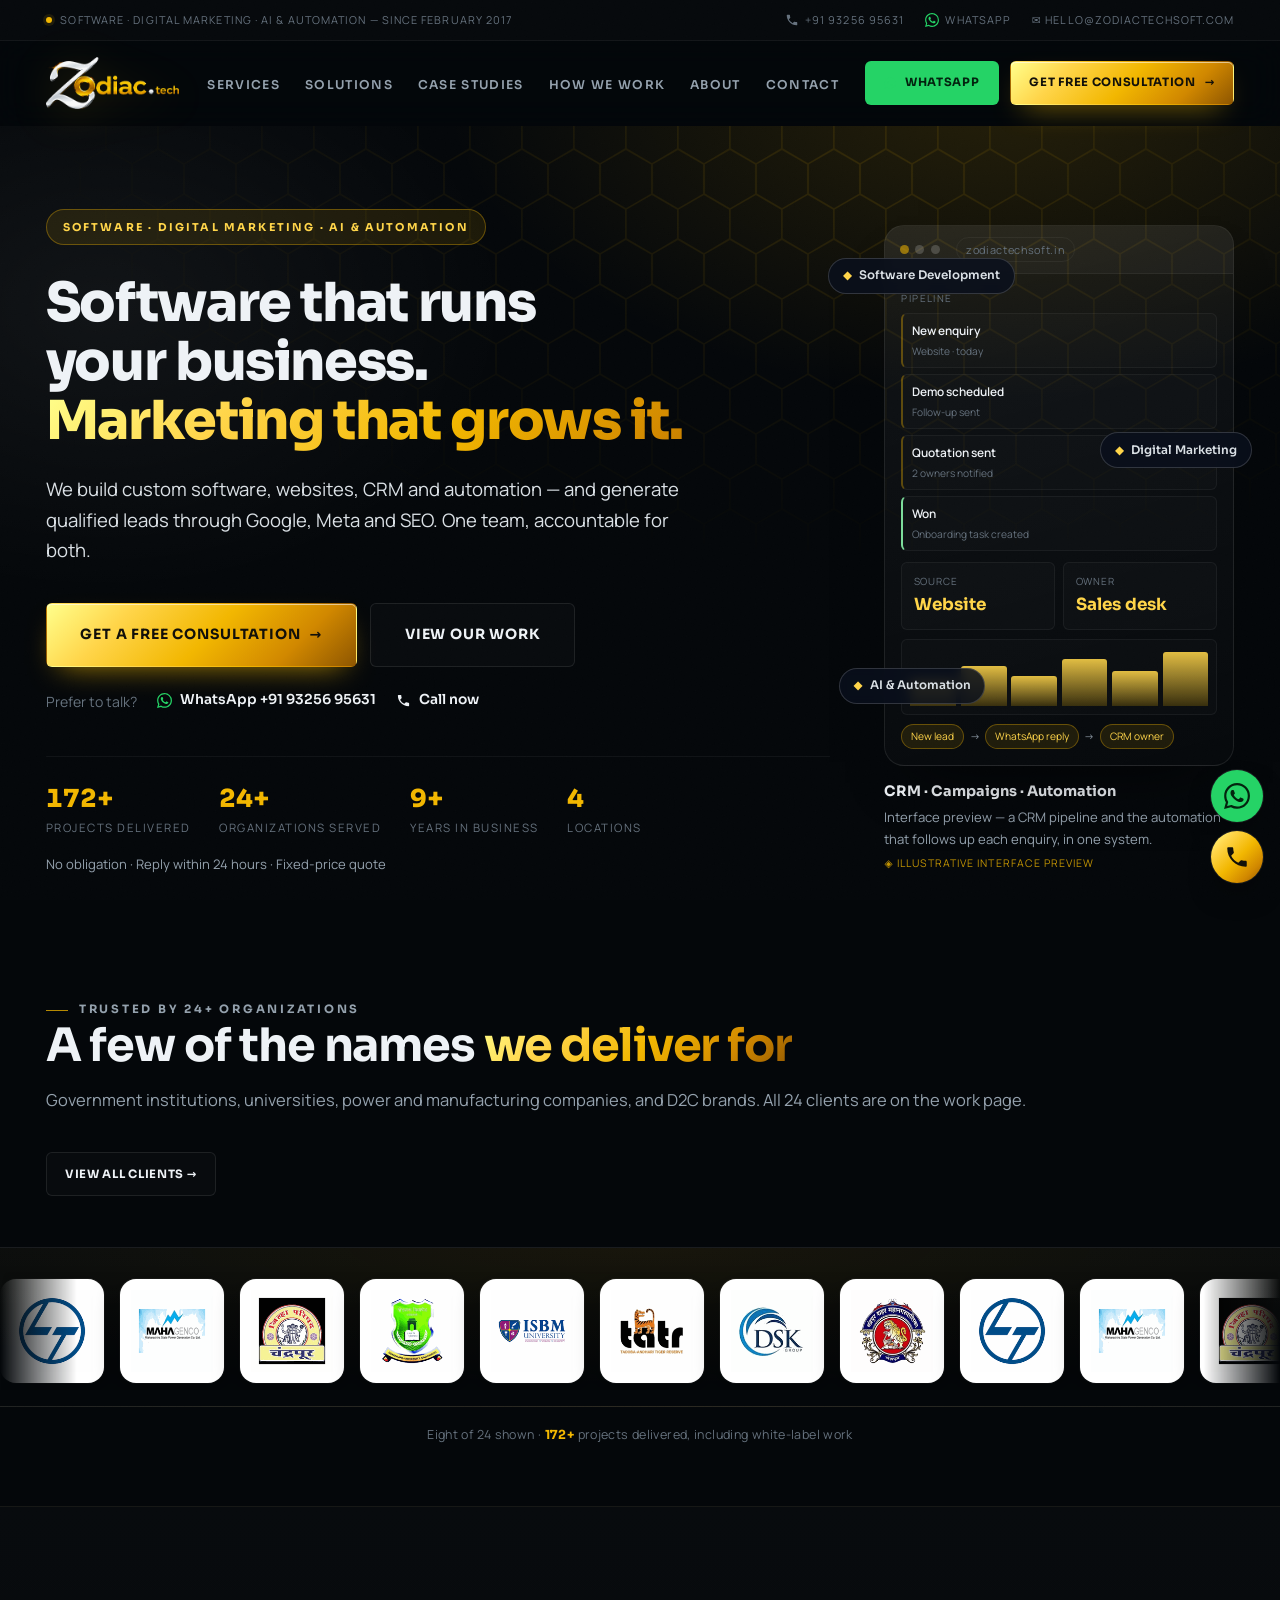
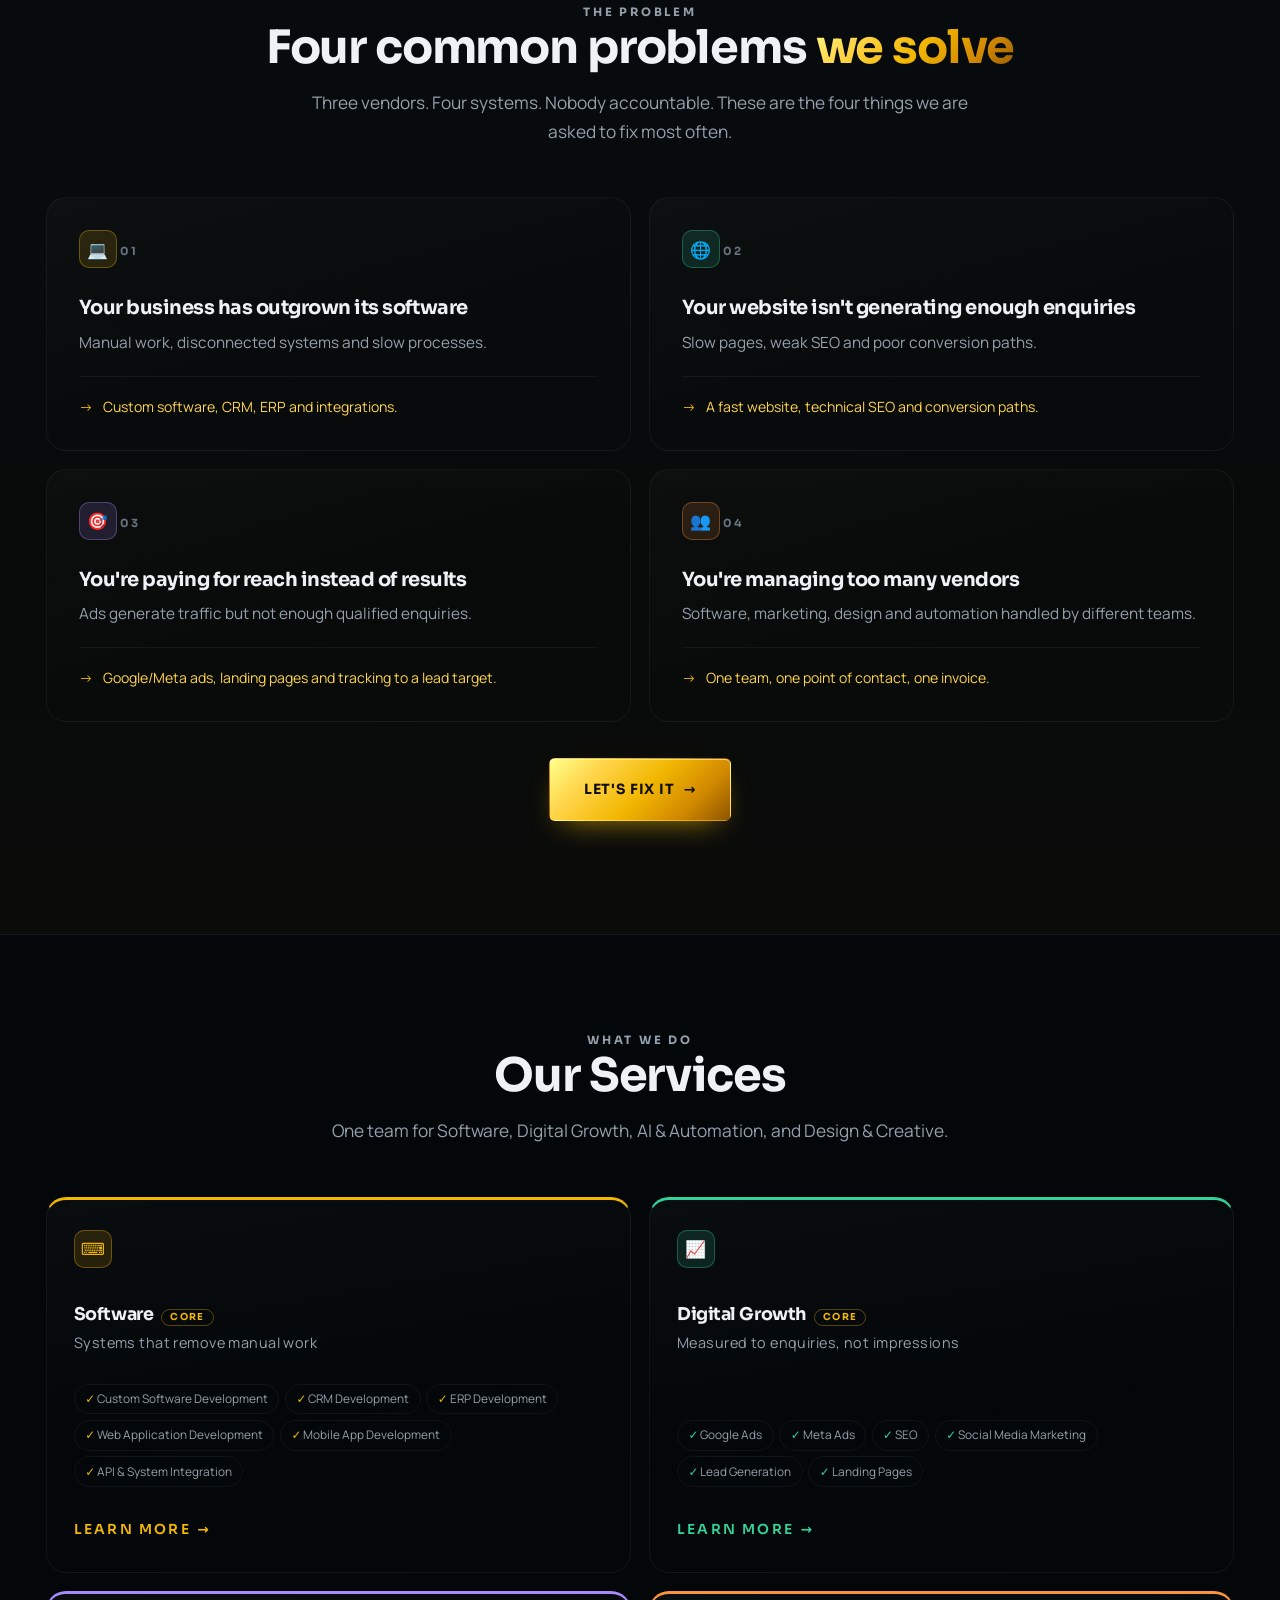
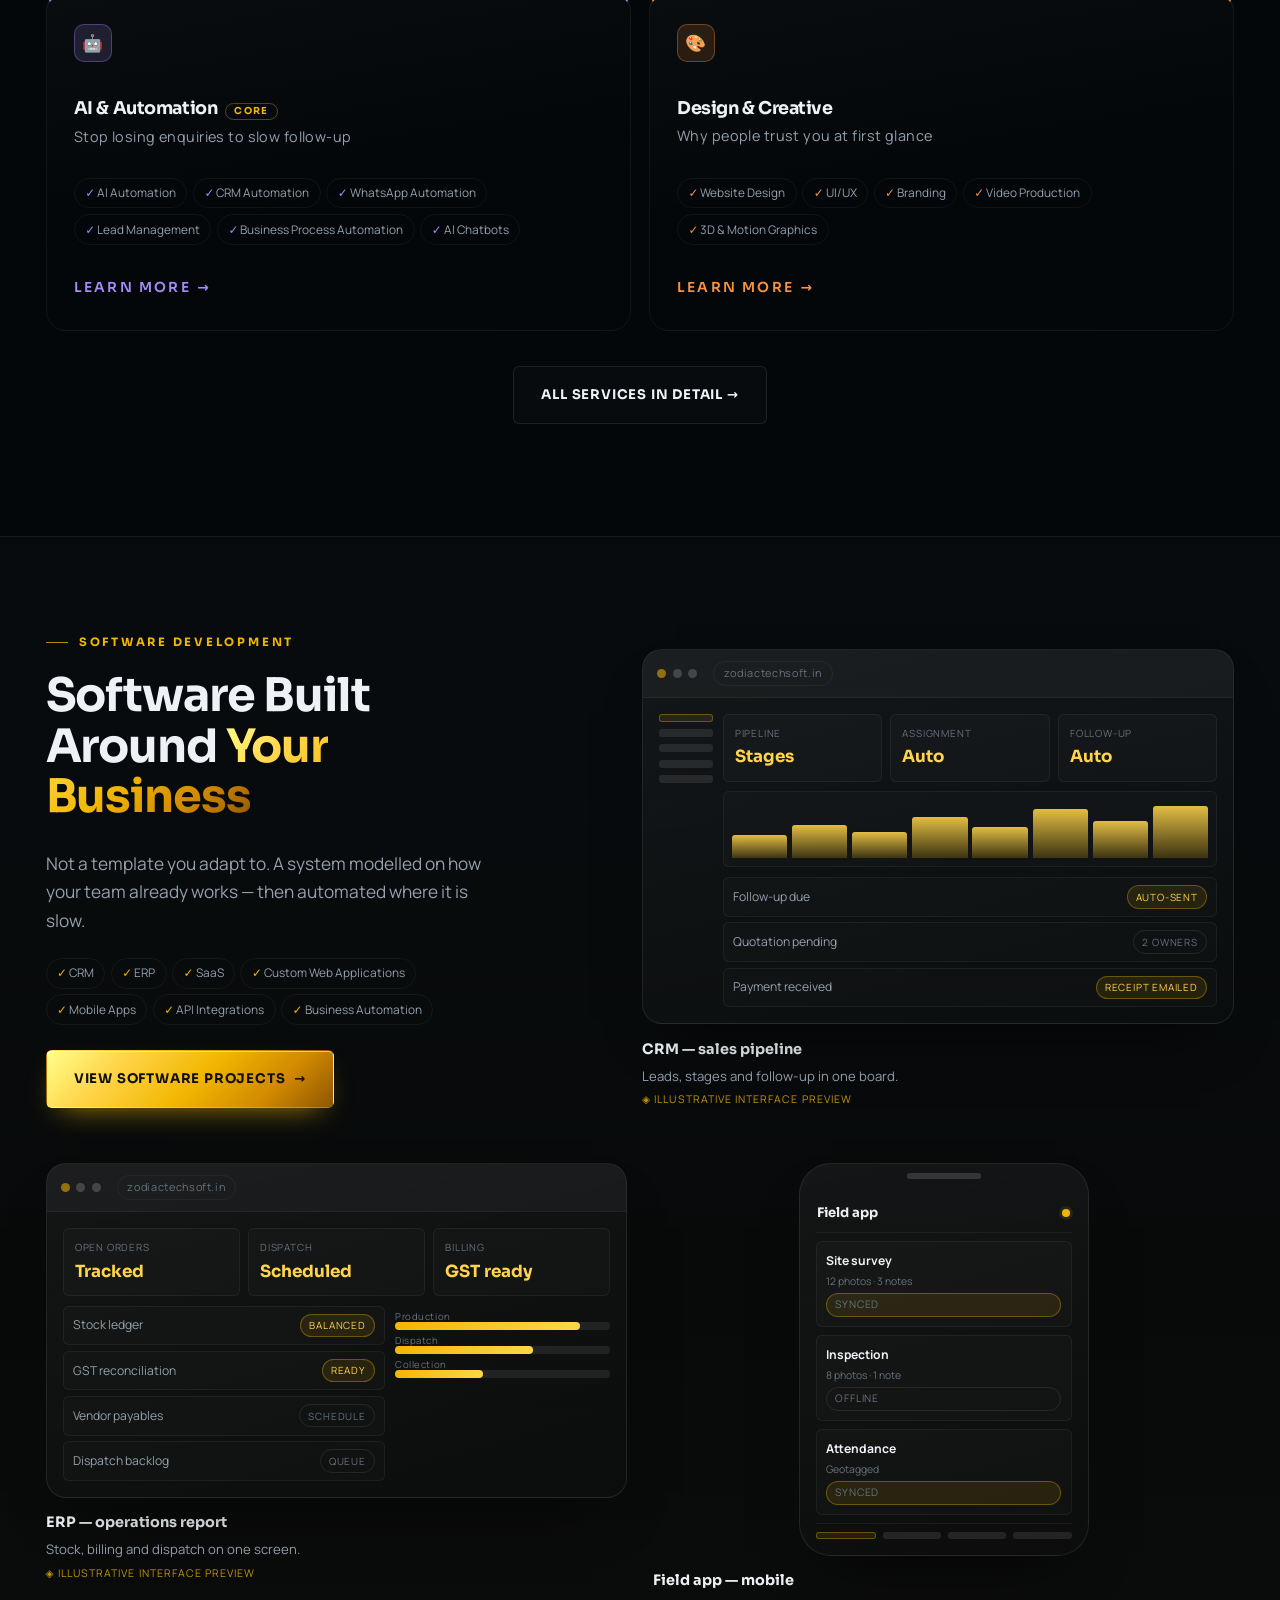
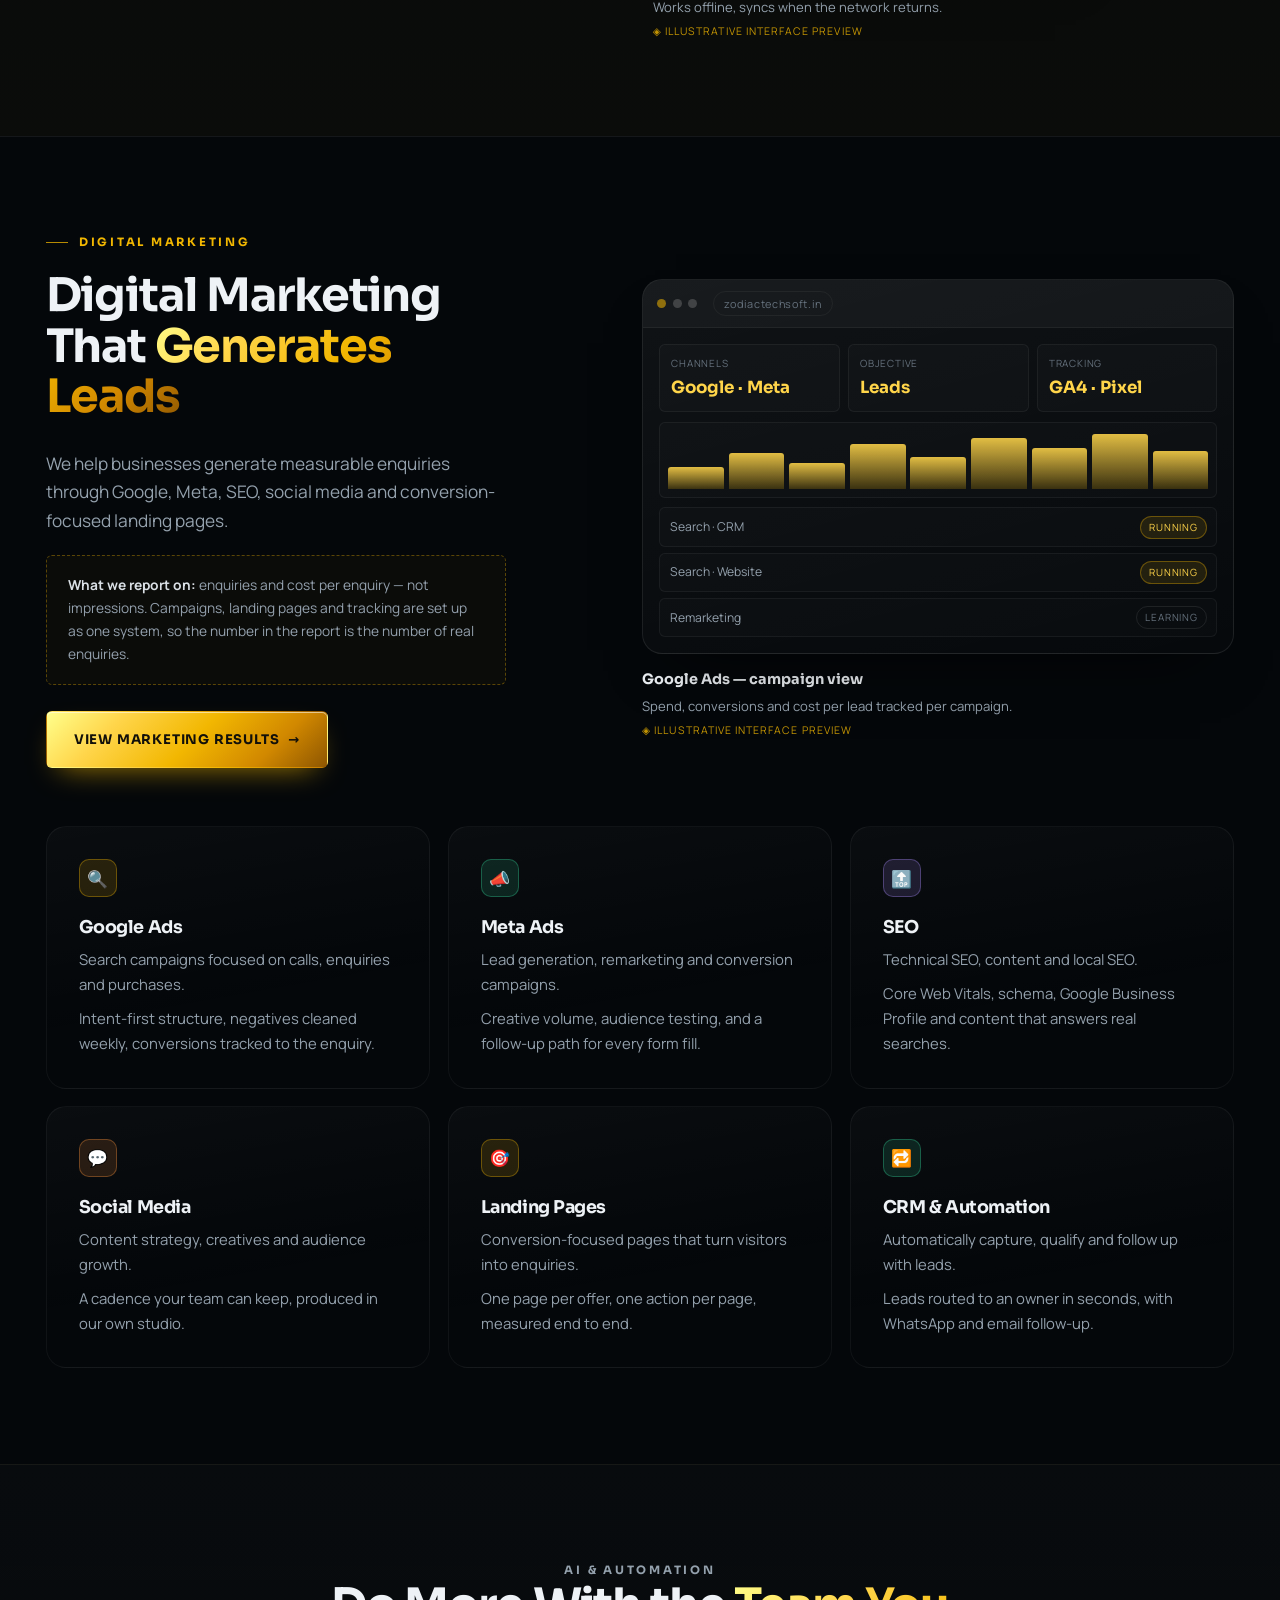
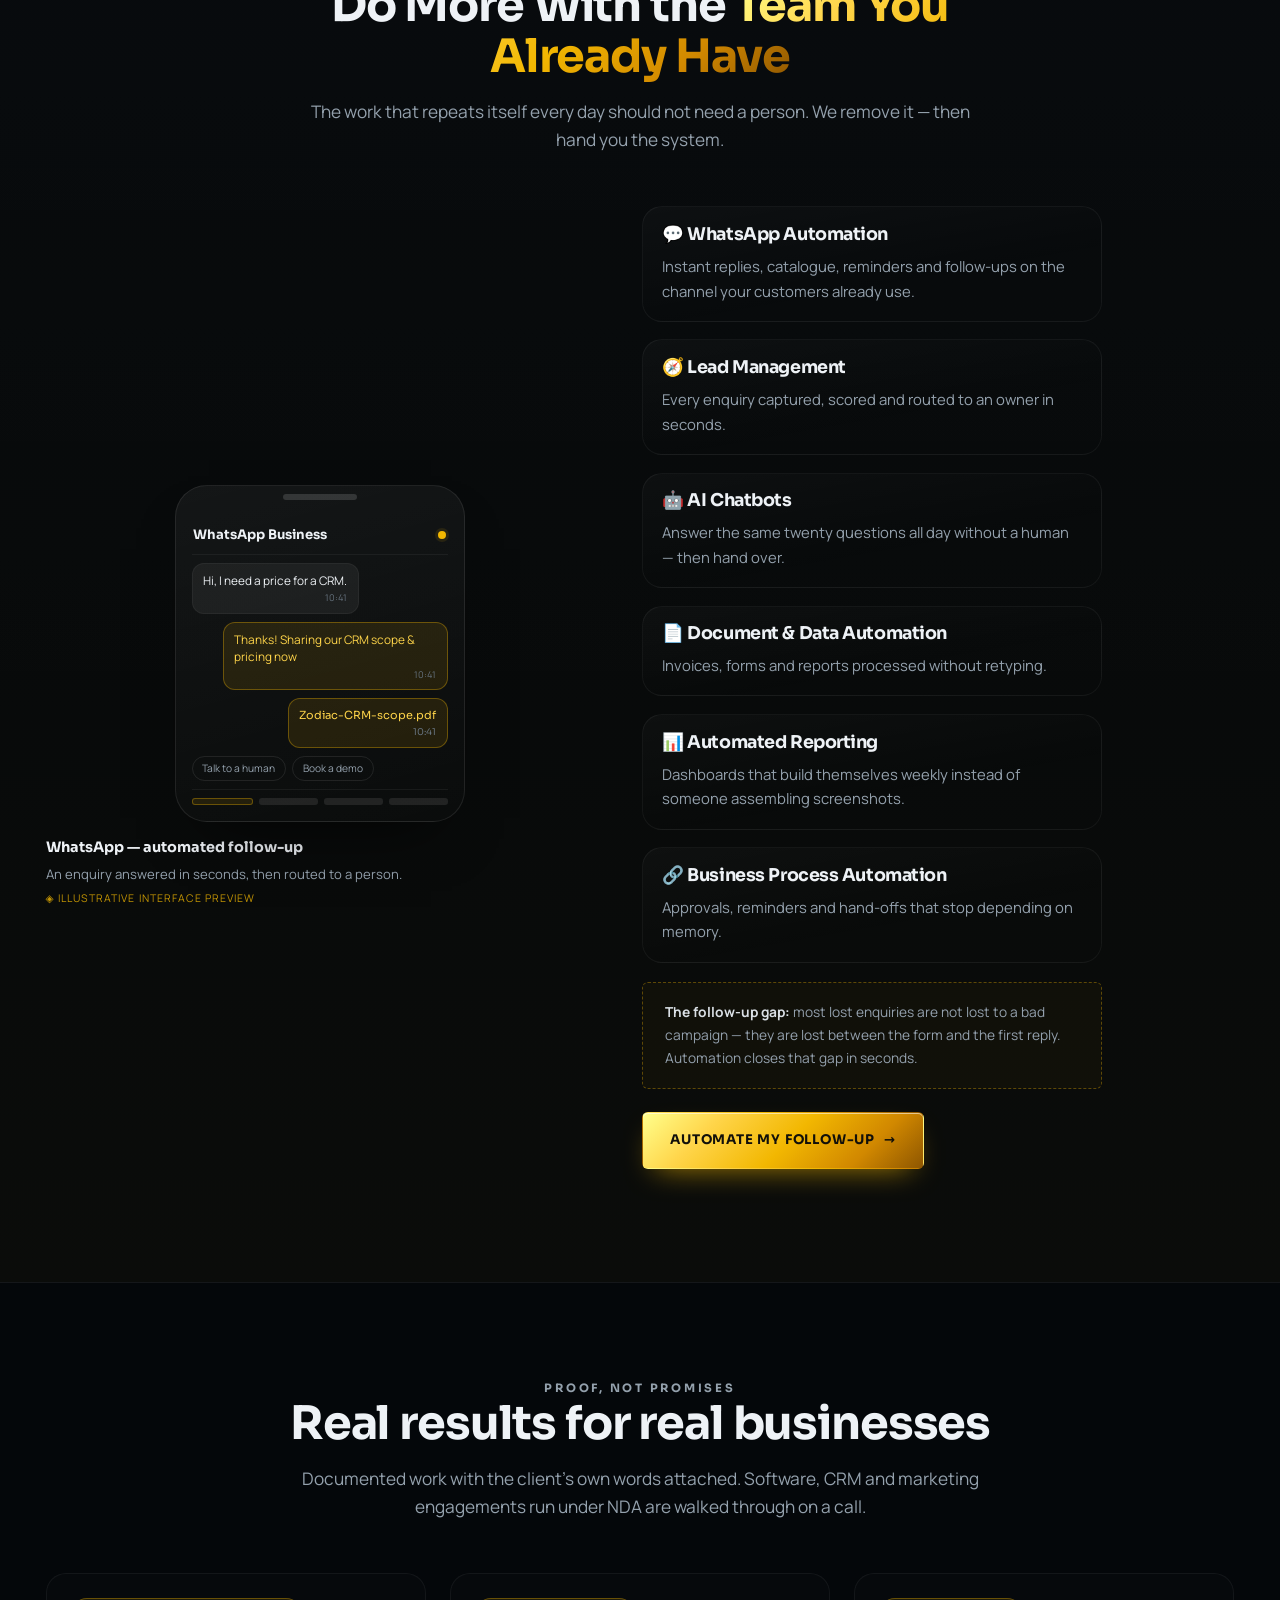
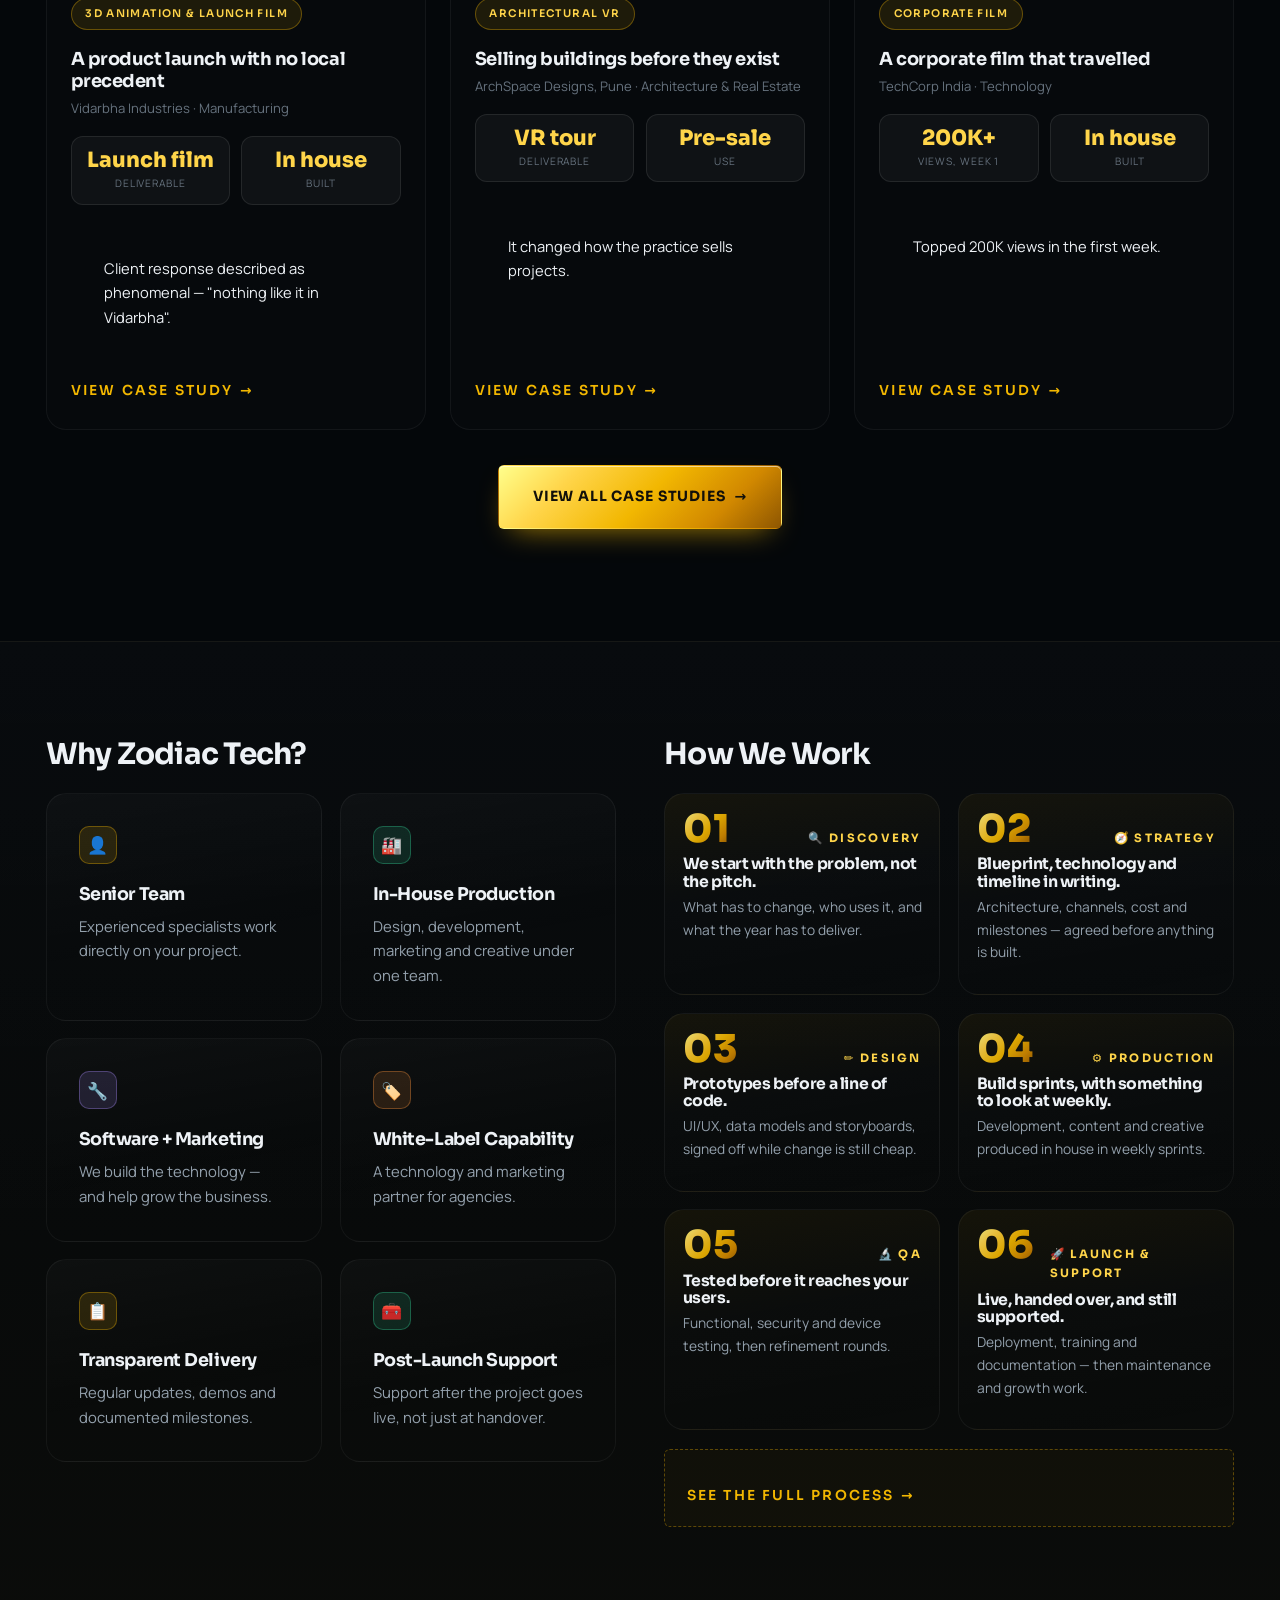
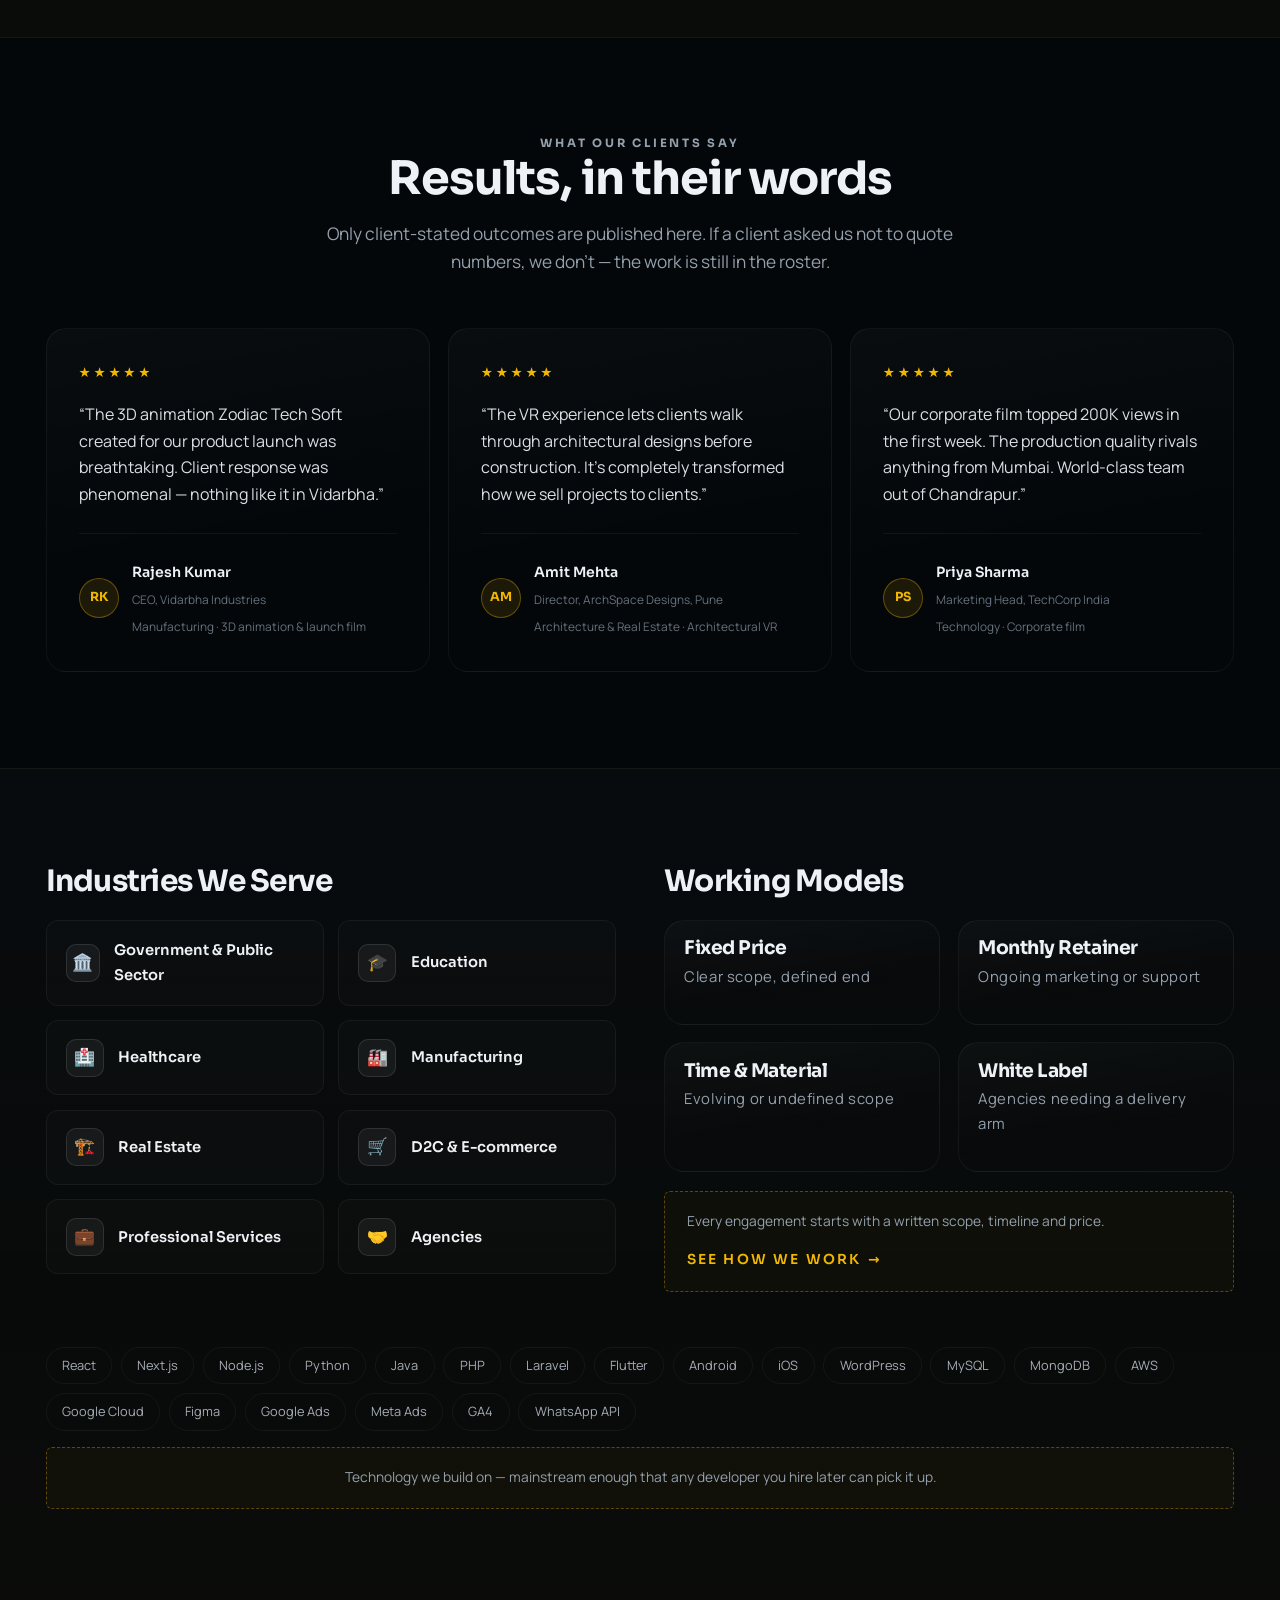
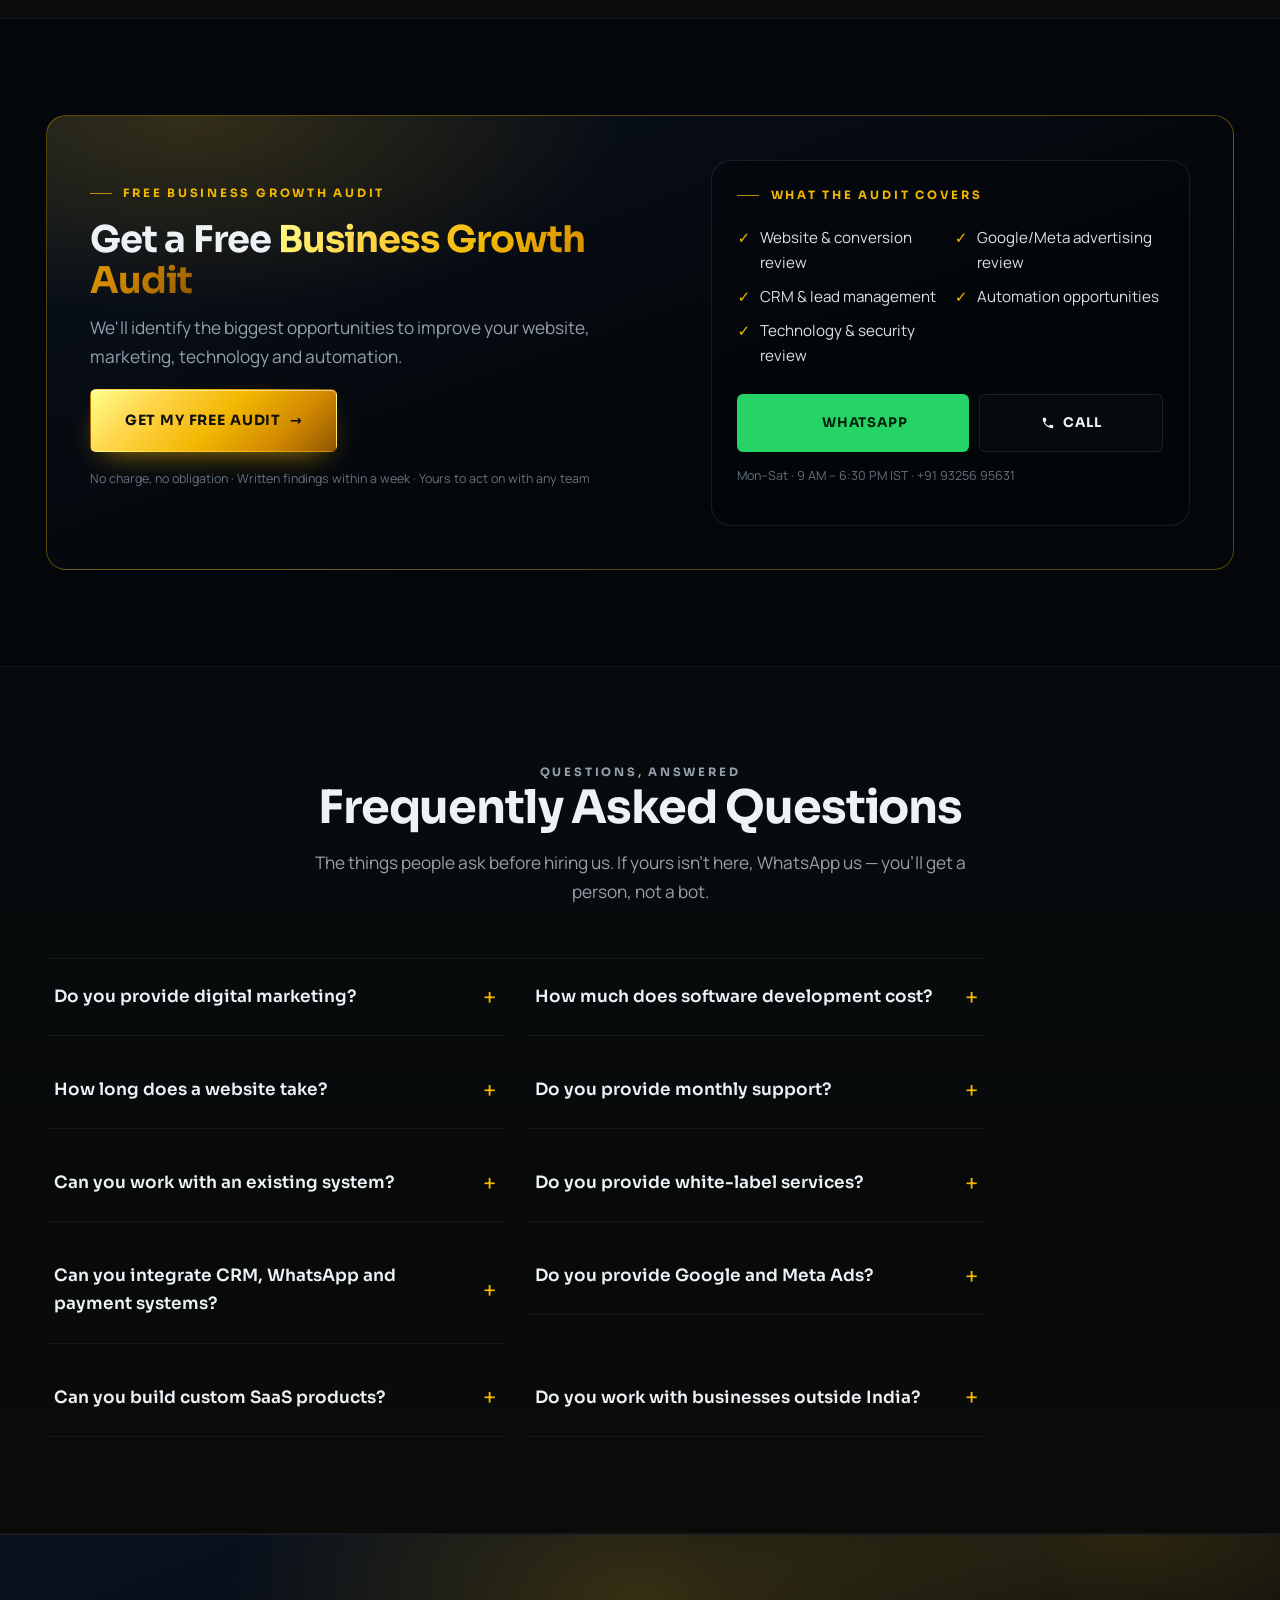
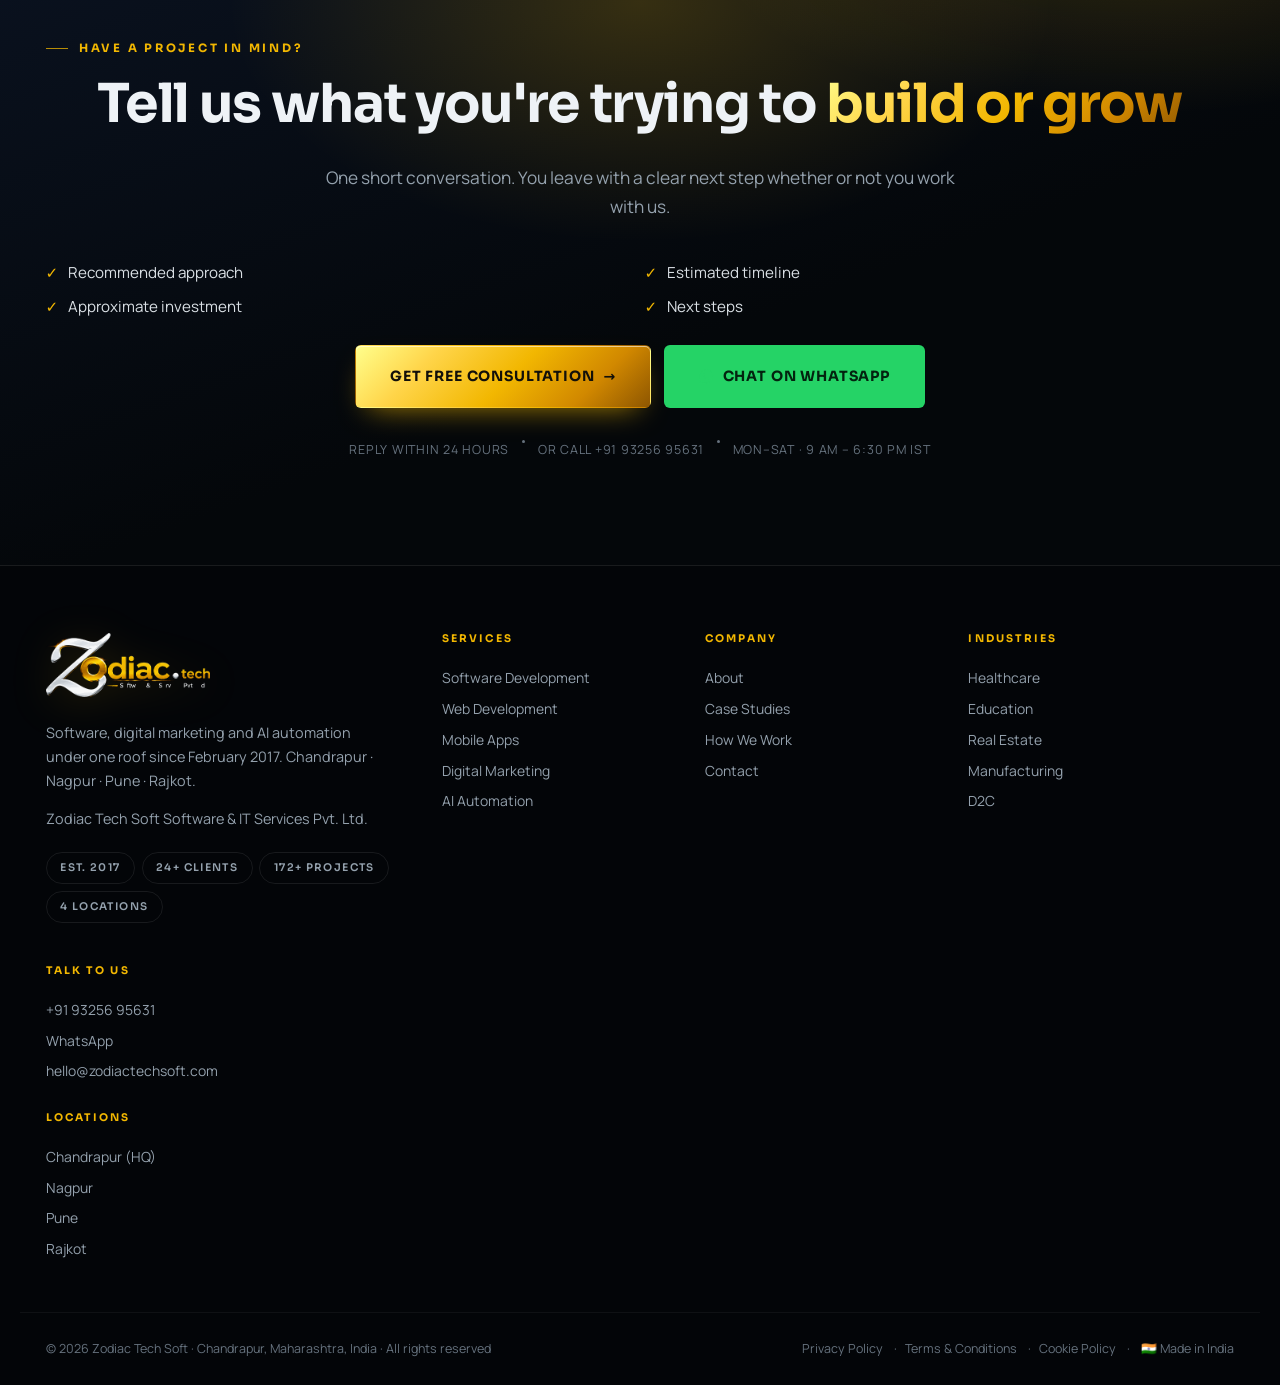
==== commit e7085cb4: "Case cards: equal height with aligned footers" ====
--- a/index.html
+++ b/index.html
@@ -18,7 +18,7 @@
 <link rel="preconnect" href="https://fonts.googleapis.com">
 <link rel="preconnect" href="https://fonts.gstatic.com" crossorigin>
 <link href="https://fonts.googleapis.com/css2?family=Sora:wght@400;500;600;700;800&family=Manrope:wght@300;400;500;600;700;800&display=swap" rel="stylesheet">
-<link rel="stylesheet" href="assets/css/style.css?v=71cc0609">
+<link rel="stylesheet" href="assets/css/style.css?v=8120a8a5">
 
 <!-- organisation schema — real data only -->
 <script type="application/ld+json">
--- a/assets/css/style.css
+++ b/assets/css/style.css
@@ -1298,3 +1298,8 @@
   .magnet__checks{ grid-template-columns:1fr; }
   .chip-float{ font-size:.68rem; padding:.35rem .7rem; }
 }
+
+/* case cards: equal height, footers aligned (the sample's tiles line up across the row) */
+.outcome--card{ display:flex; flex-direction:column; height:100%; }
+.outcome--card .outcome__body{ flex:1 1 auto; }
+.outcome--card .pillar__more{ margin-top:auto; }
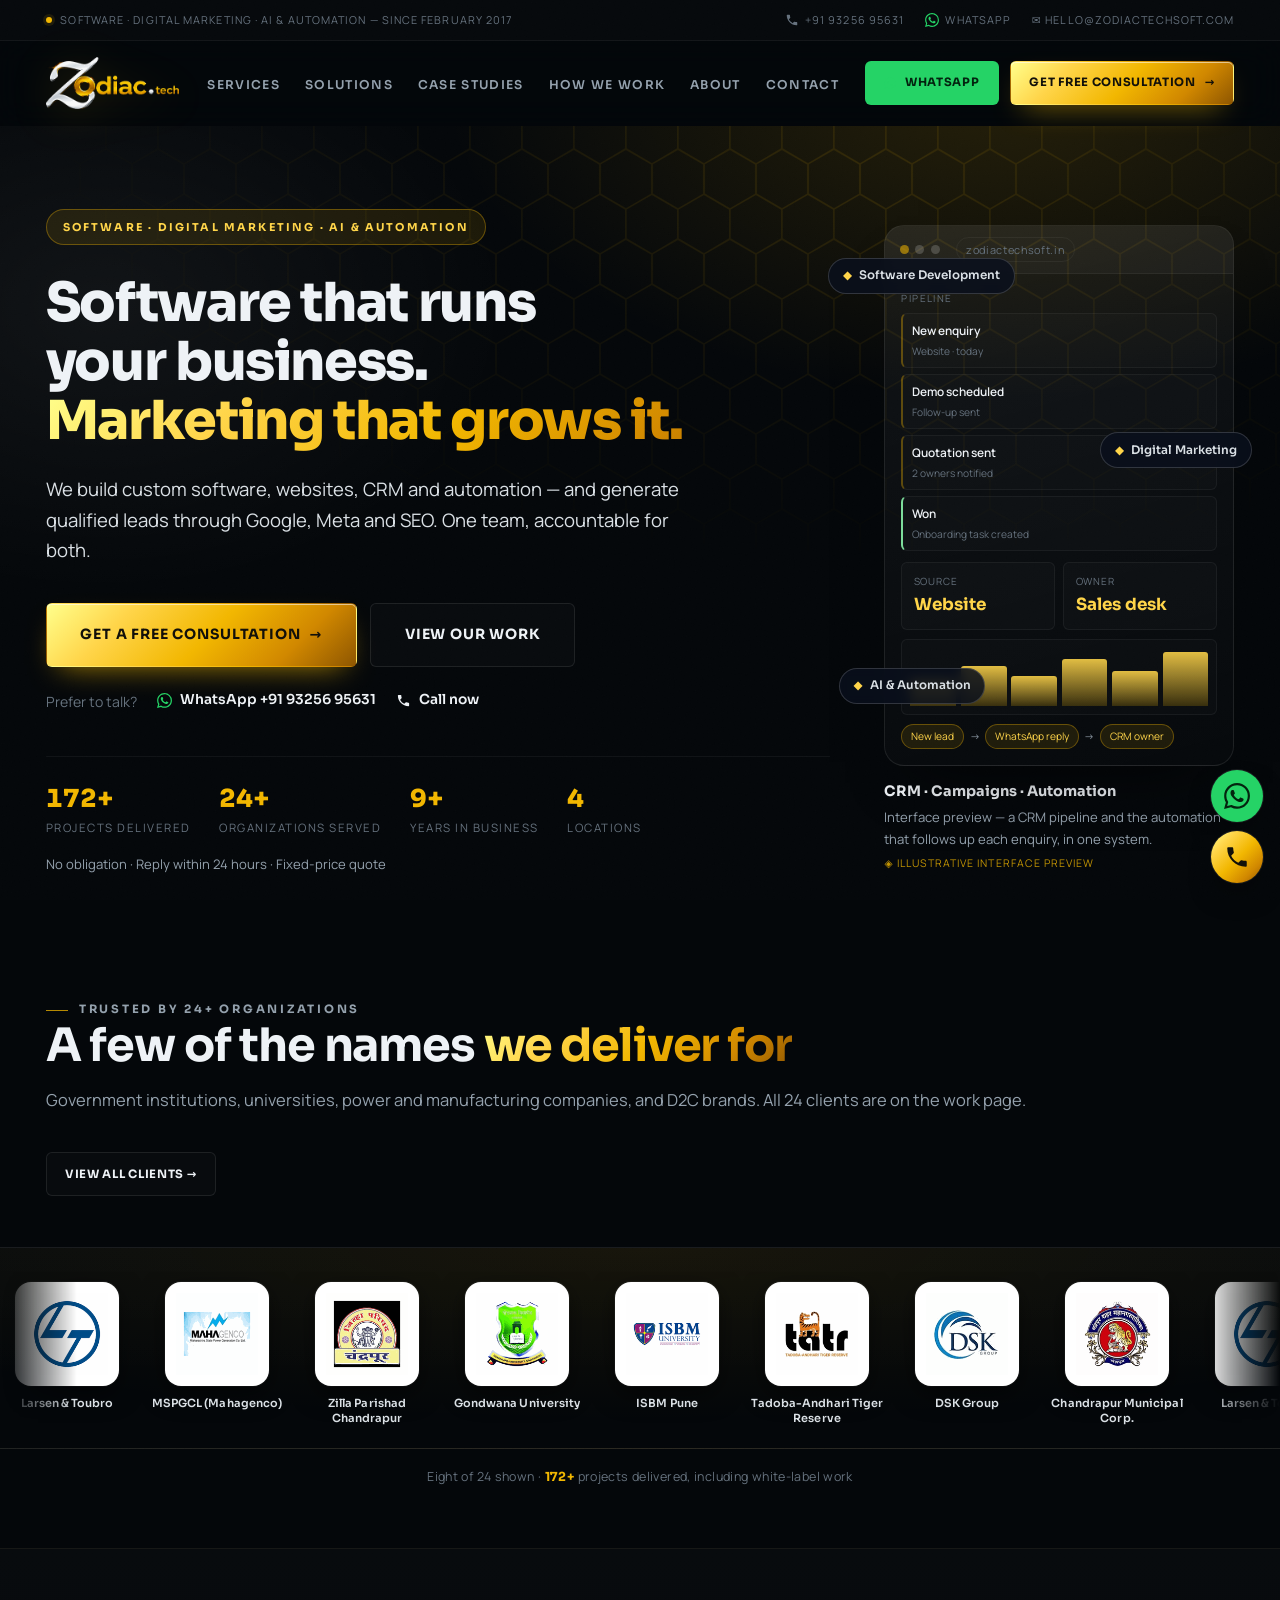
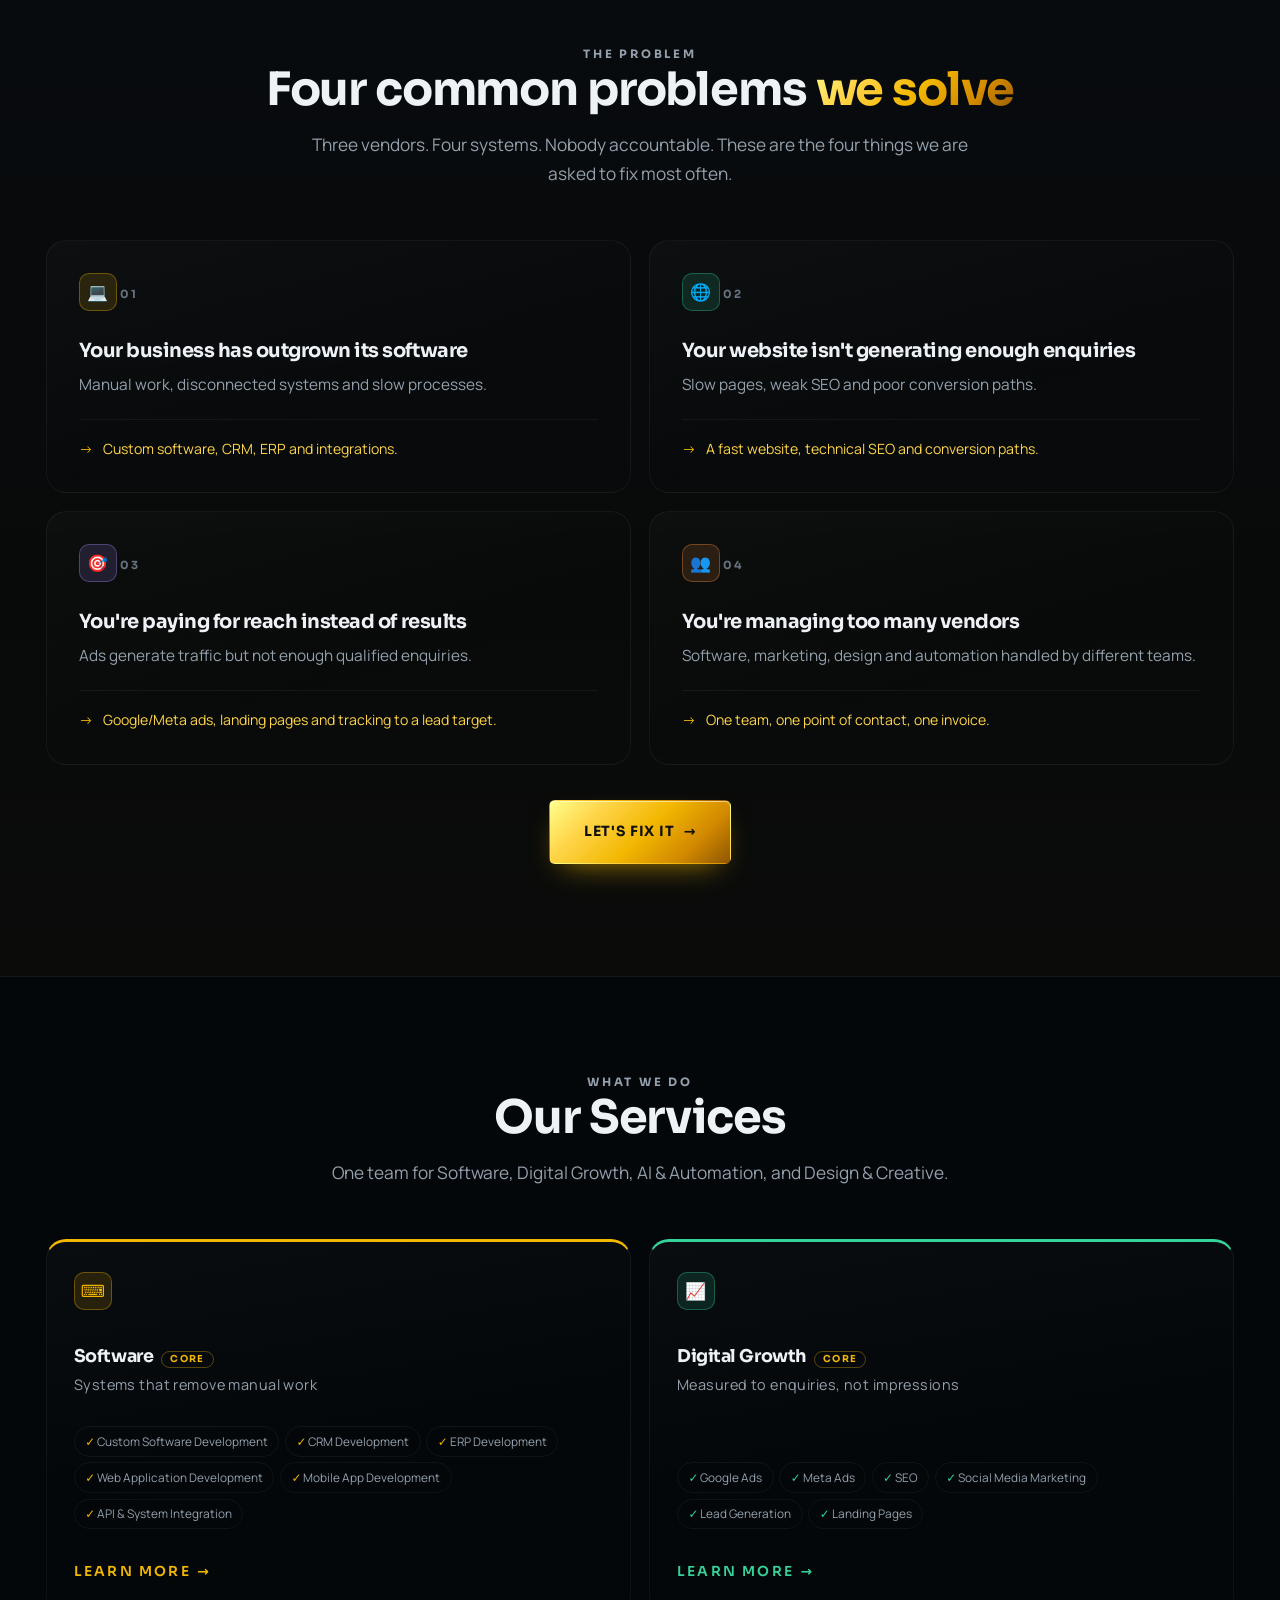
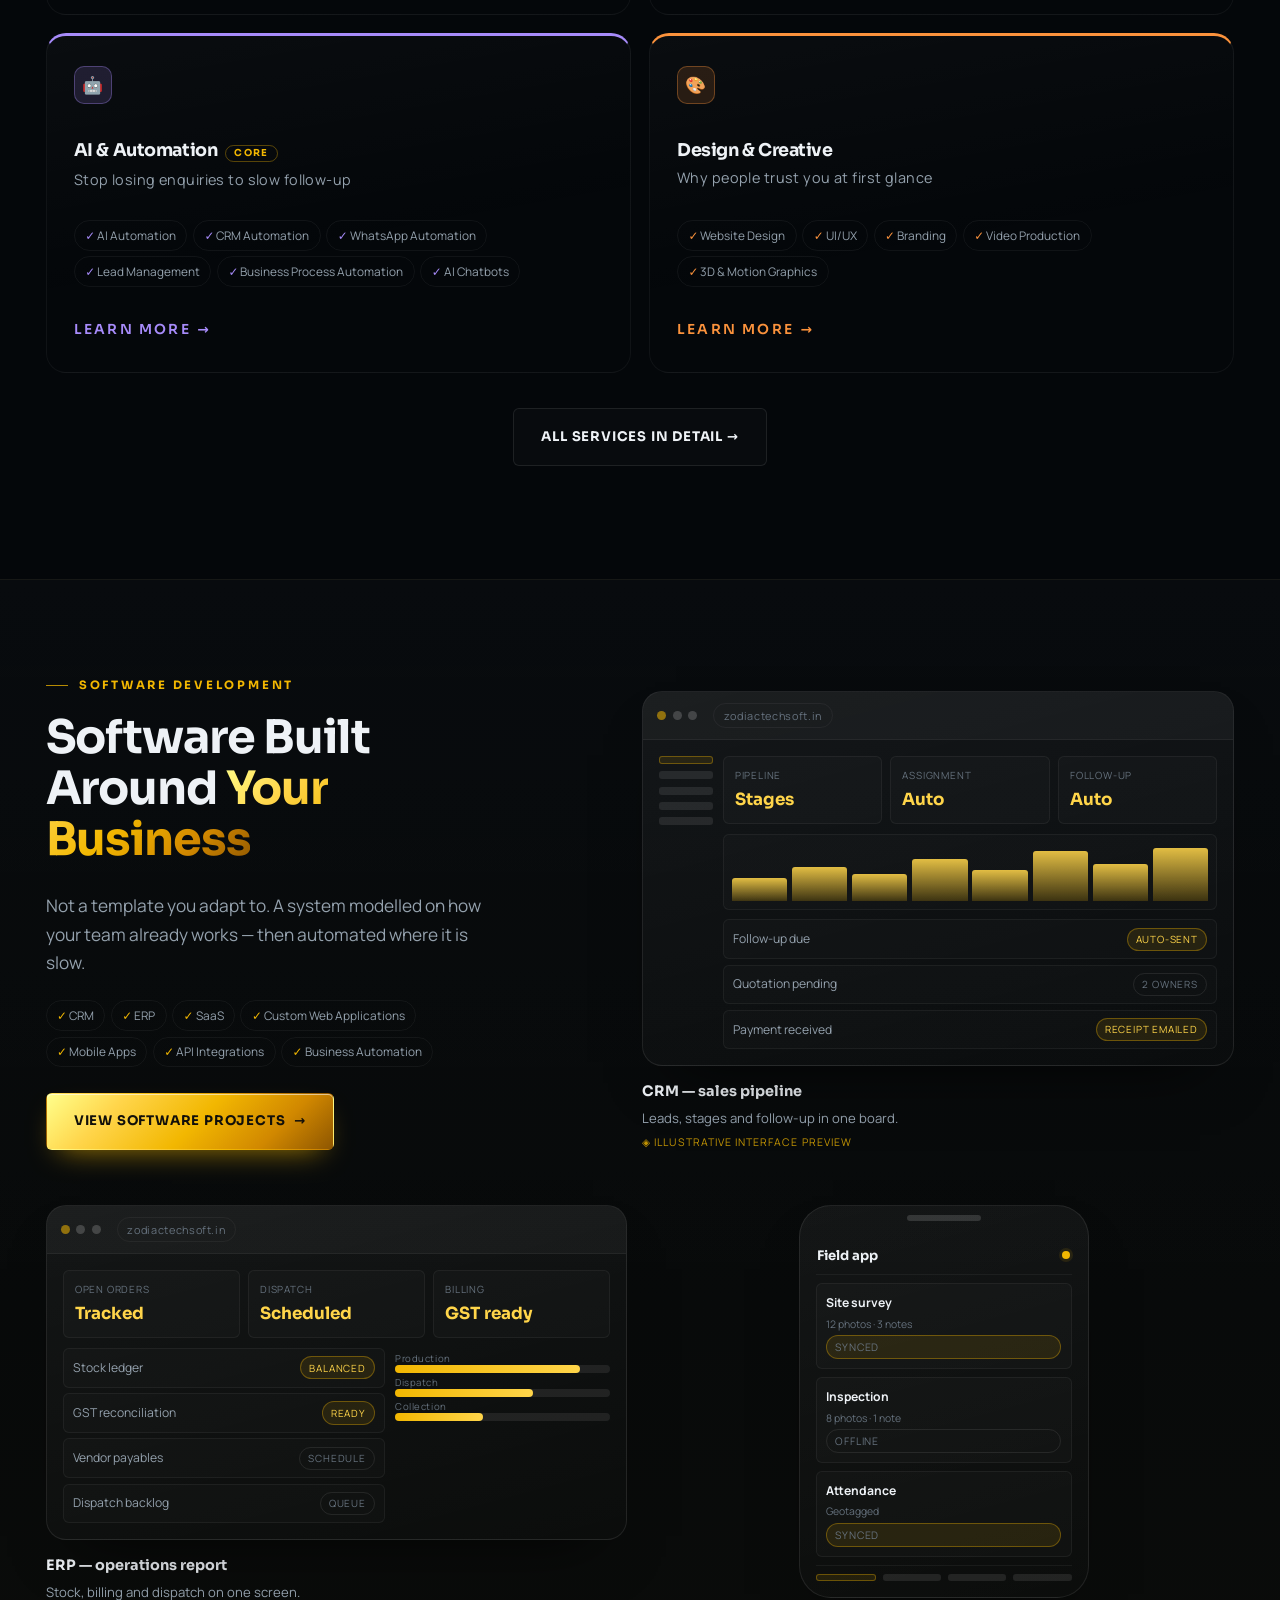
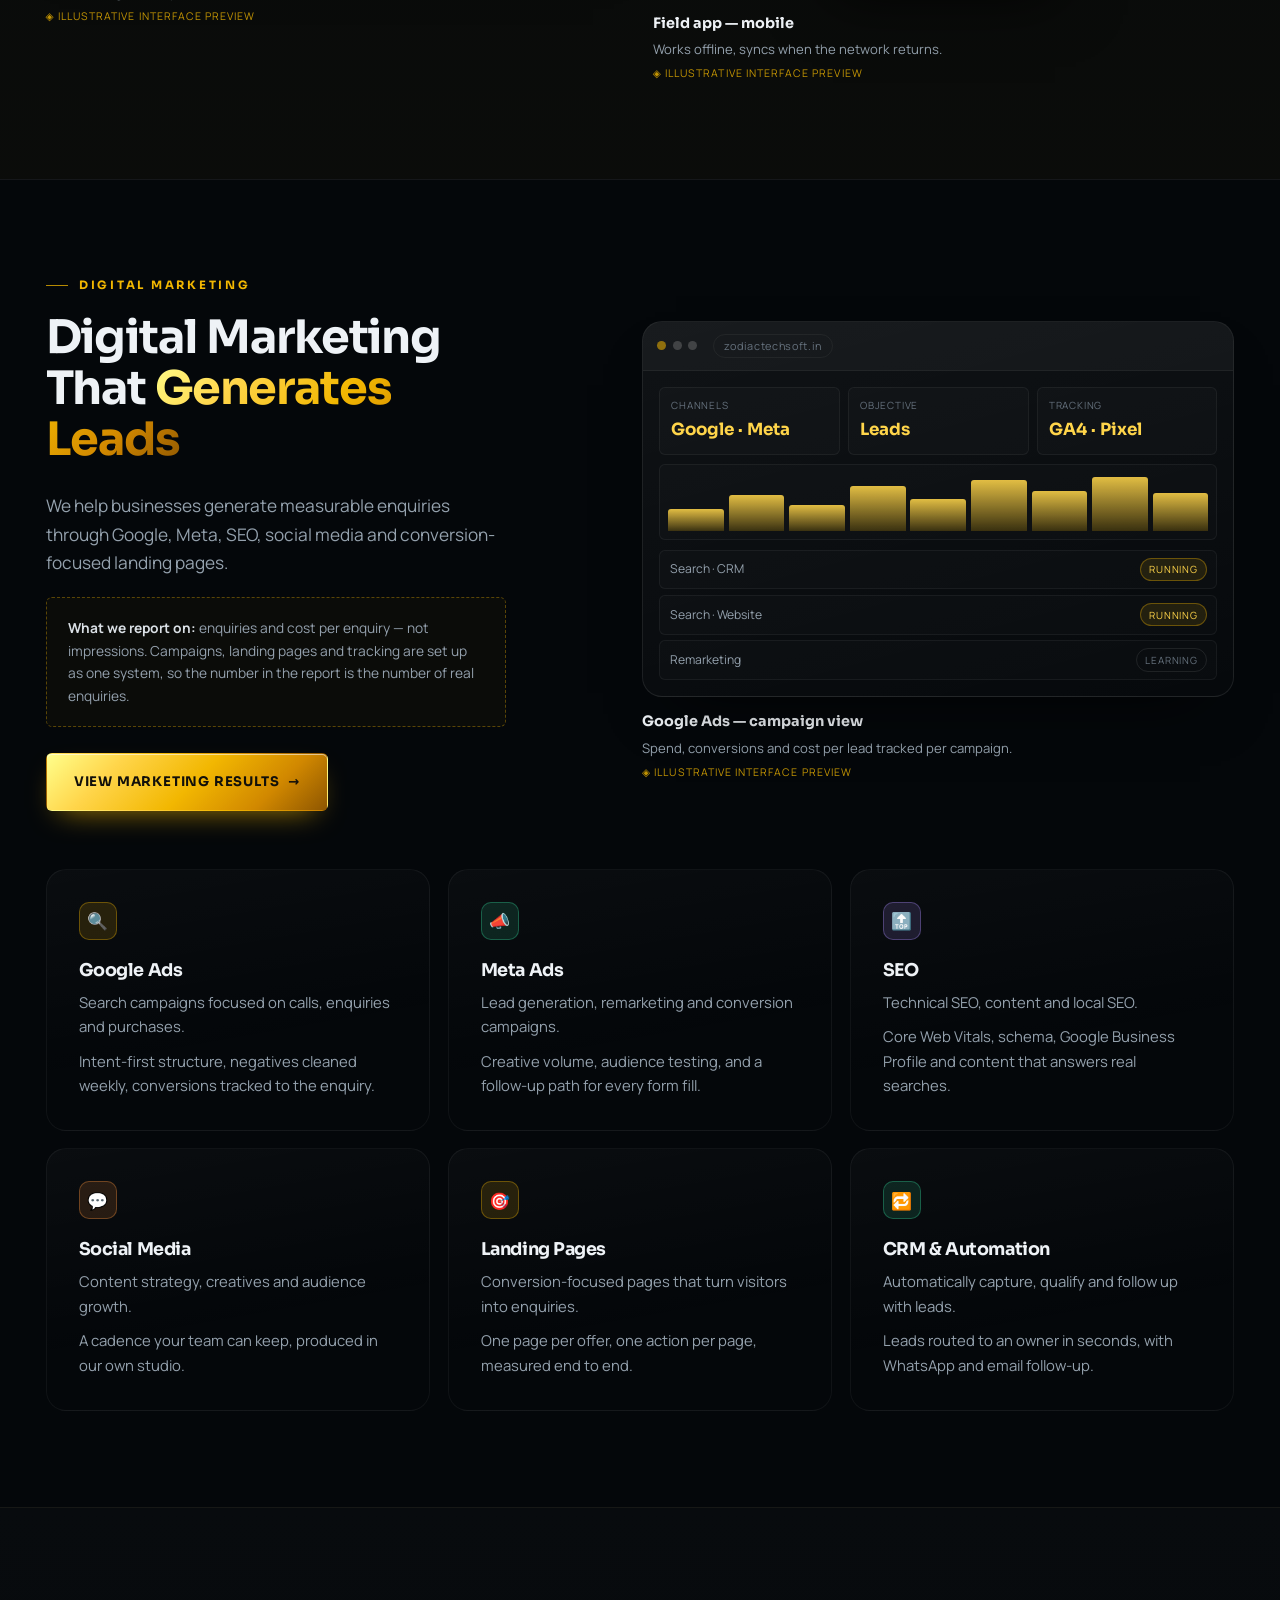
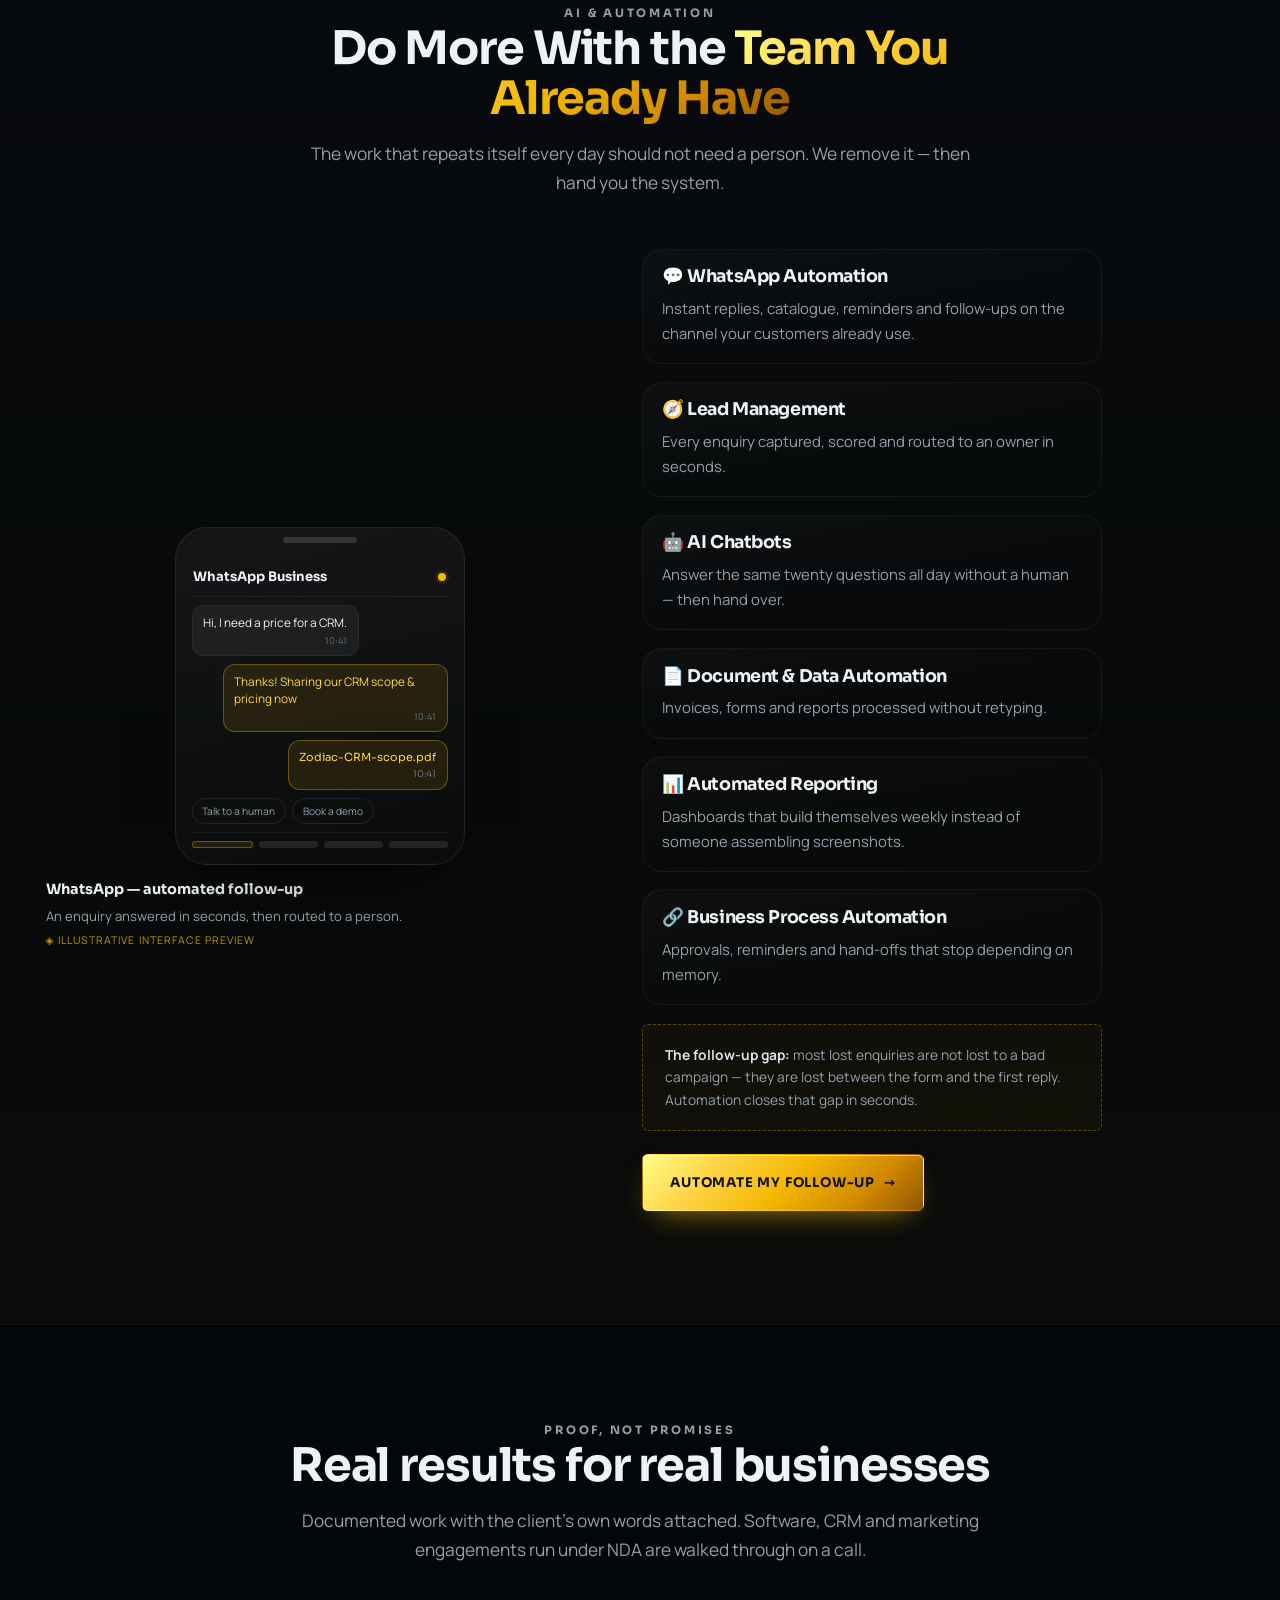
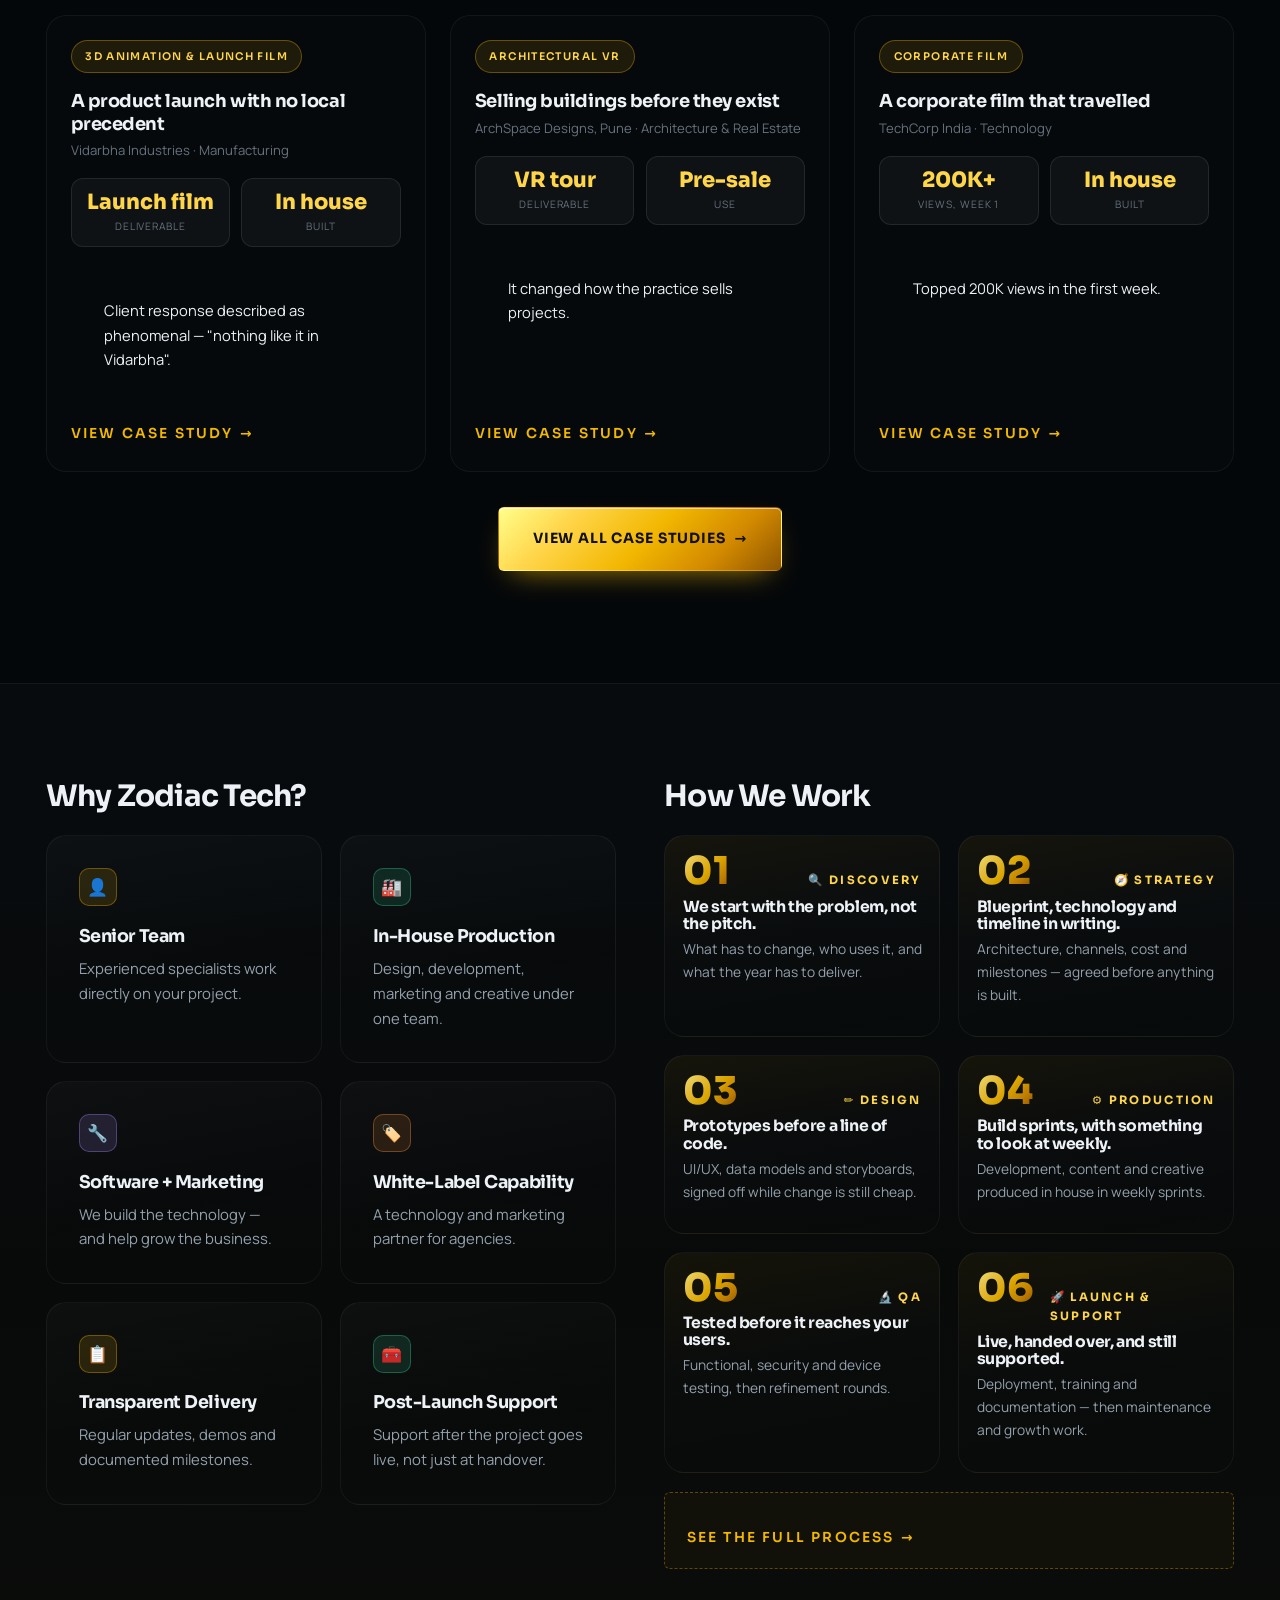
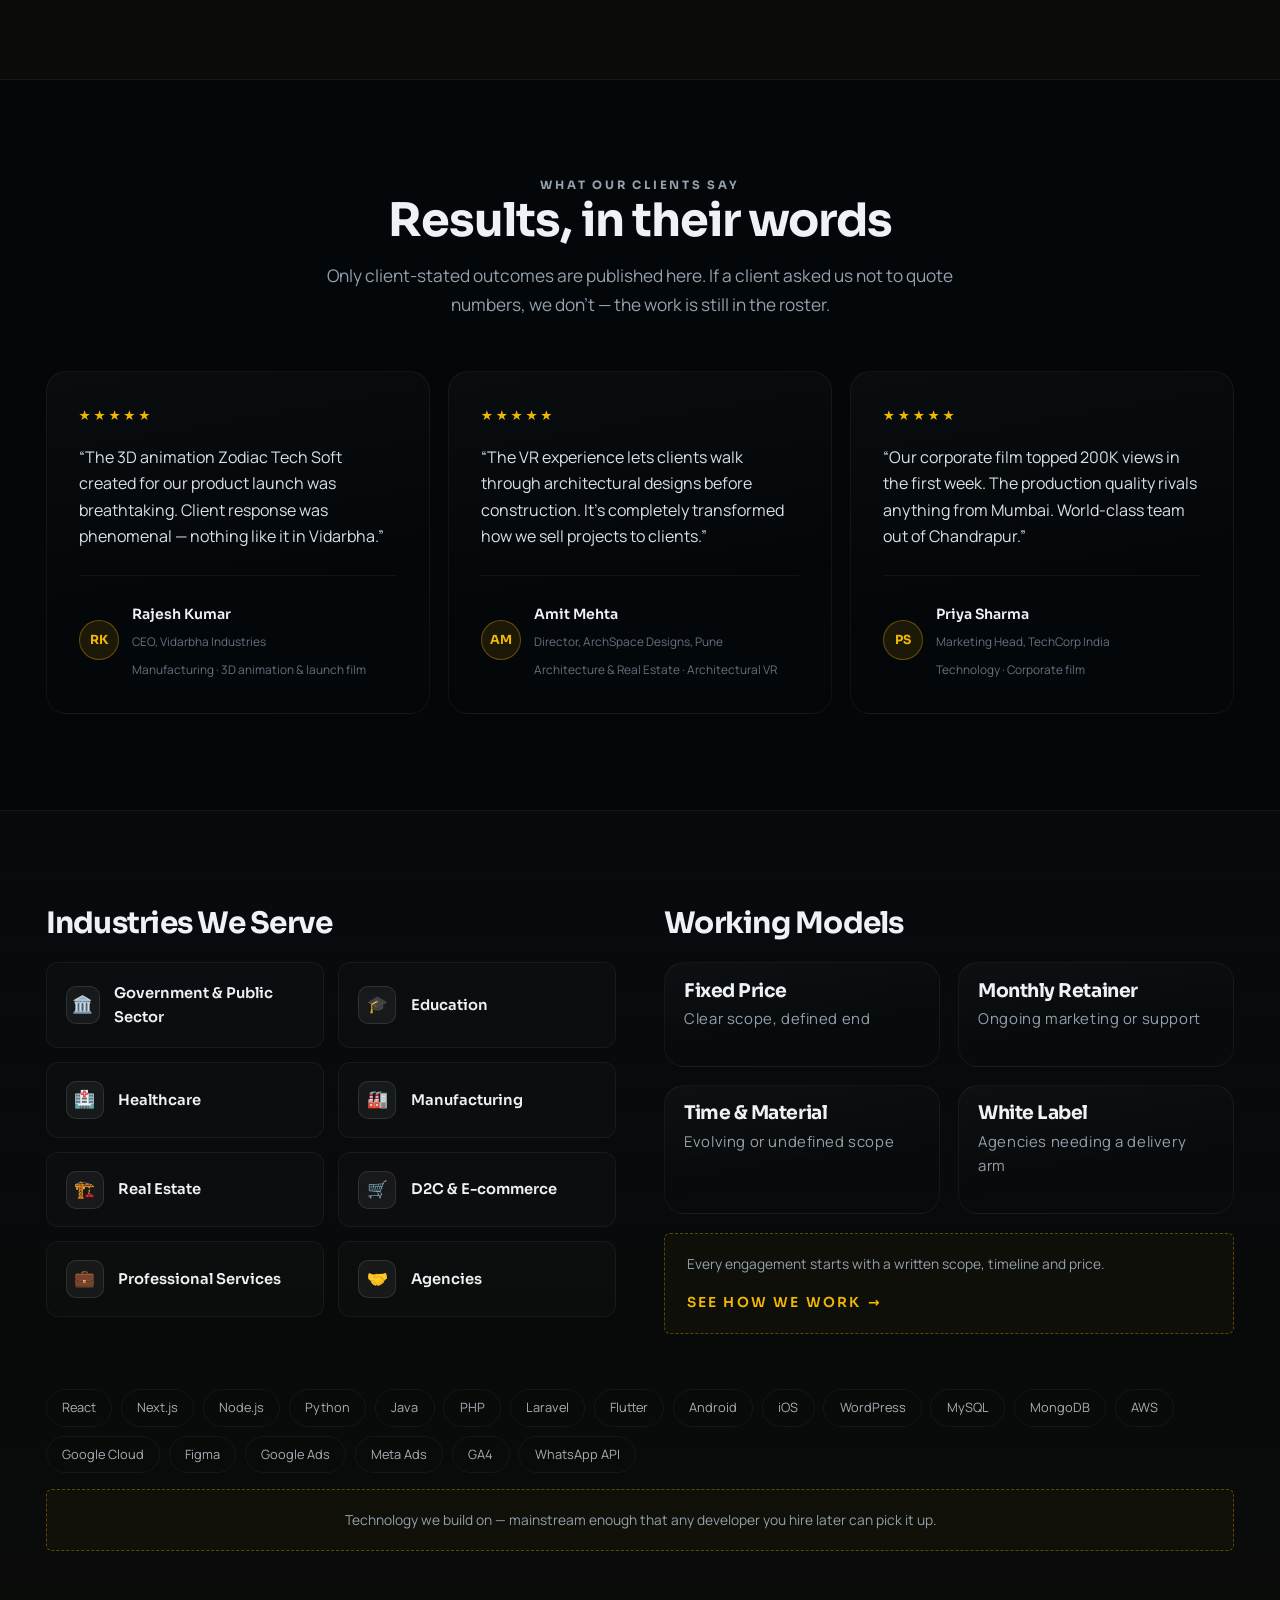
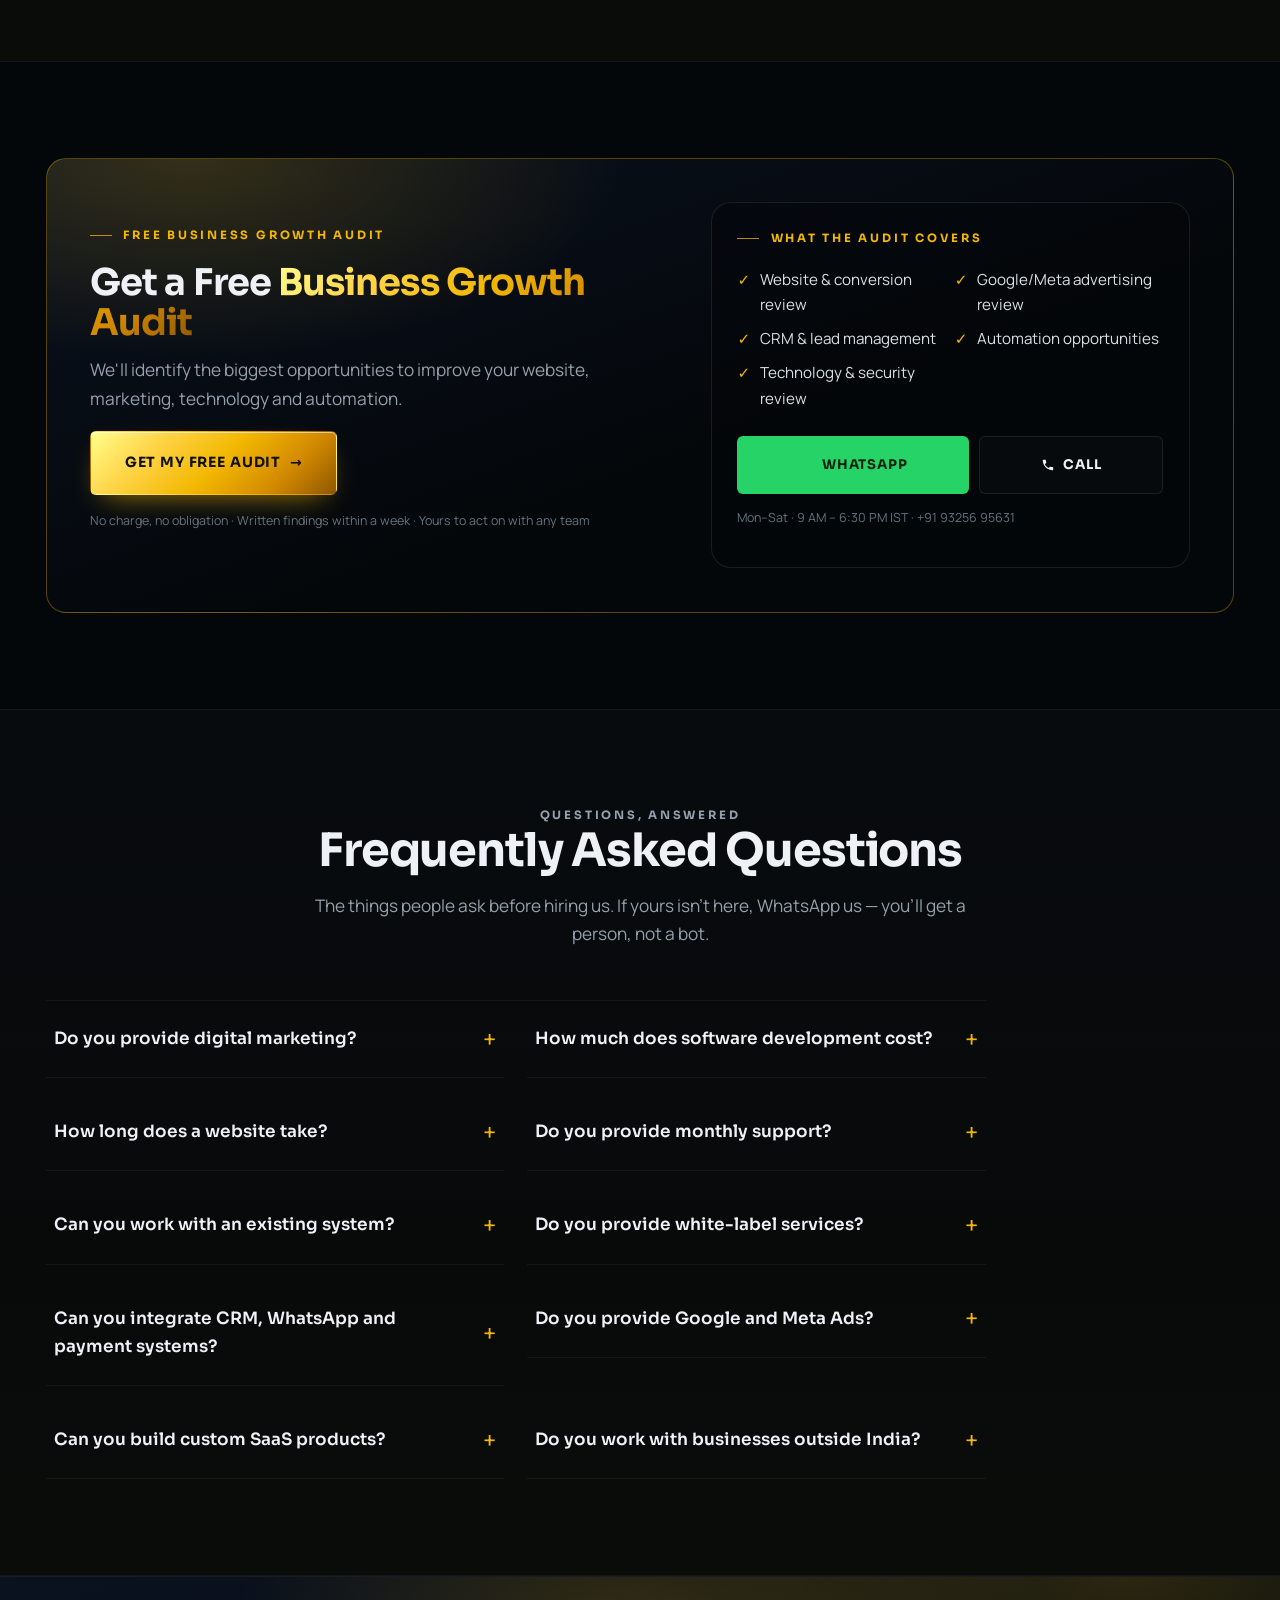
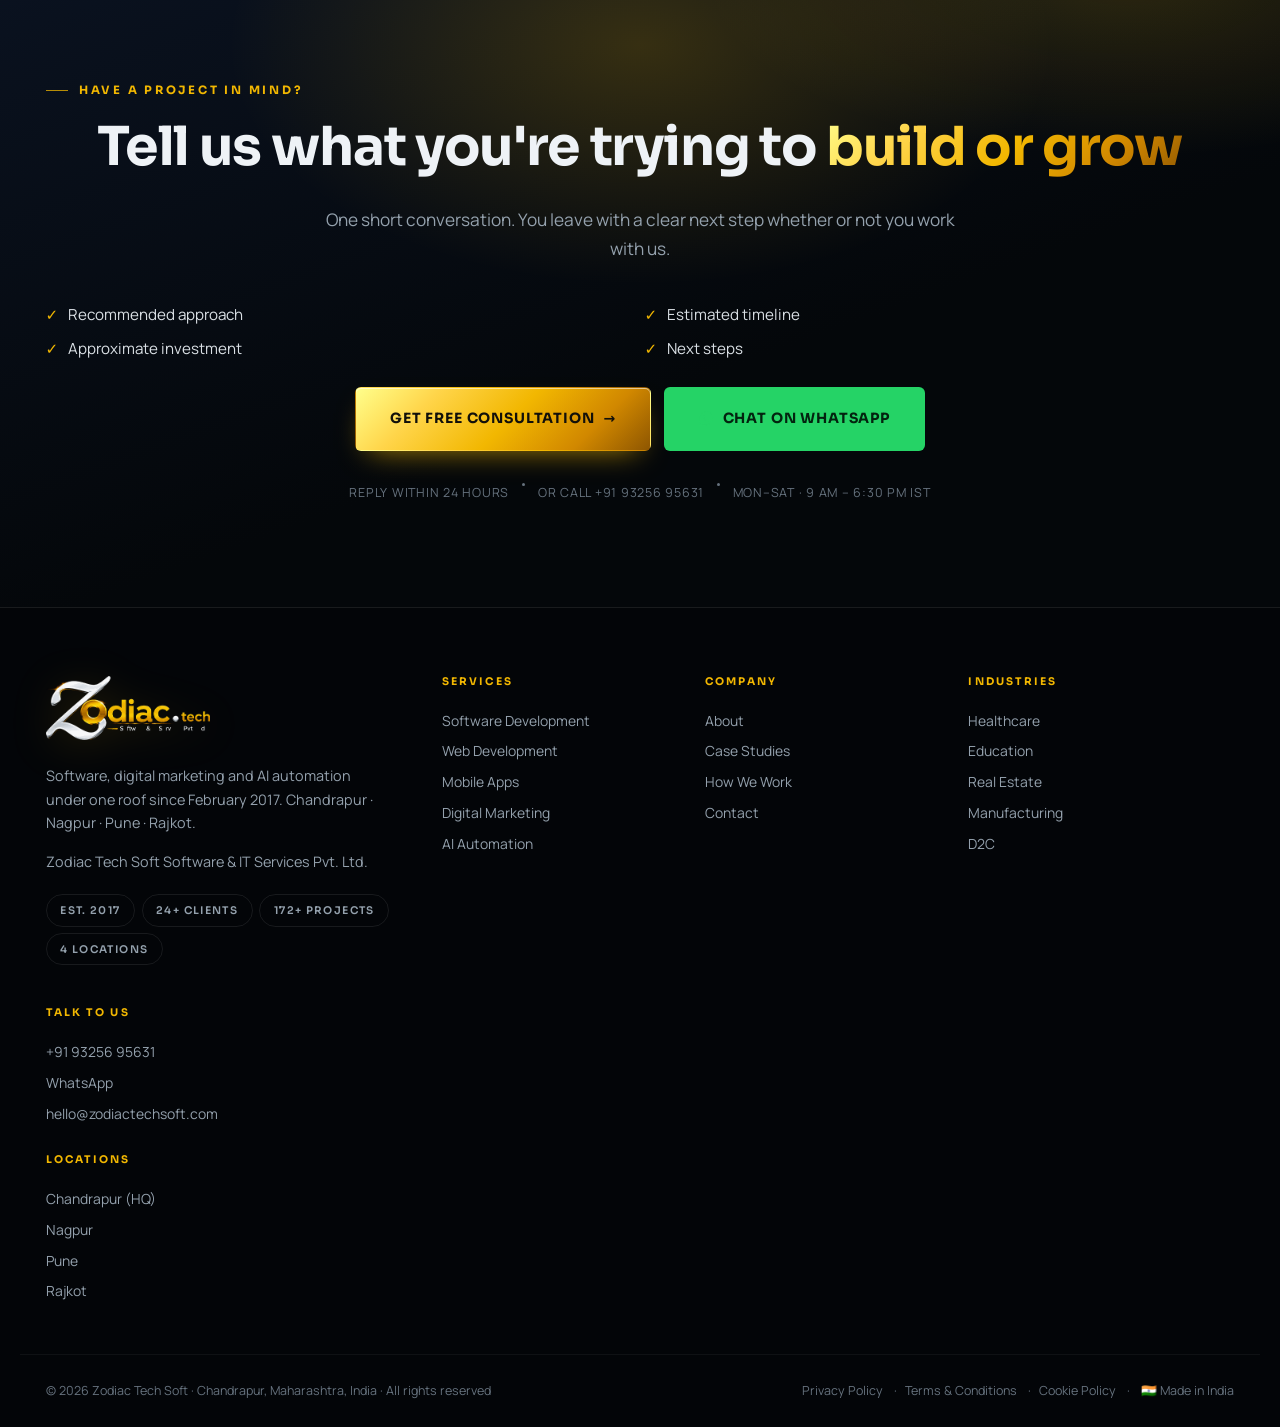
==== commit 5e7383cc: "Logo wall: show each client's name under its logo" ====
--- a/index.html
+++ b/index.html
@@ -18,7 +18,7 @@
 <link rel="preconnect" href="https://fonts.googleapis.com">
 <link rel="preconnect" href="https://fonts.gstatic.com" crossorigin>
 <link href="https://fonts.googleapis.com/css2?family=Sora:wght@400;500;600;700;800&family=Manrope:wght@300;400;500;600;700;800&display=swap" rel="stylesheet">
-<link rel="stylesheet" href="assets/css/style.css?v=8120a8a5">
+<link rel="stylesheet" href="assets/css/style.css?v=529eb458">
 
 <!-- organisation schema — real data only -->
 <script type="application/ld+json">
@@ -160,7 +160,7 @@
       <a class="btn btn--ghost btn--sm" href="work.html"  data-track="cta_click" data-track-location="clients" data-track-label="all_clients">View All Clients →</a>
     </div>
   </div>
-  <div class="logowall" role="group" aria-label="Clients and institutions we have delivered for"><div class="logowall__row"><div class="logowall__track logowall__track--a"><span class="logotile" title="L&amp;T (Larsen &amp; Toubro)"><img src="assets/img/clients/lnt.png" alt="L&amp;T (Larsen &amp; Toubro) — client logo" loading="eager" decoding="async" width="120" height="120"></span><span class="logotile" title="Maharashtra State Power Generation Co. Ltd."><img src="assets/img/clients/mahagenco.png" alt="Maharashtra State Power Generation Co. Ltd. — client logo" loading="eager" decoding="async" width="120" height="120"></span><span class="logotile" title="Zilla Parishad Chandrapur"><img src="assets/img/clients/zilla-parishad-chandrapur.png" alt="Zilla Parishad Chandrapur — client logo" loading="eager" decoding="async" width="120" height="120"></span><span class="logotile" title="Gondwana University"><img src="assets/img/clients/gondwana-university.png" alt="Gondwana University — client logo" loading="eager" decoding="async" width="120" height="120"></span><span class="logotile" title="ISBM Pune"><img src="assets/img/clients/isbm-pune.png" alt="ISBM Pune — client logo" loading="eager" decoding="async" width="120" height="120"></span><span class="logotile" title="Tadoba-Andhari Tiger Reserve"><img src="assets/img/clients/tadoba-andhari-tiger-reserve.png" alt="Tadoba-Andhari Tiger Reserve — client logo" loading="eager" decoding="async" width="120" height="120"></span><span class="logotile" title="DSK Group"><img src="assets/img/clients/dsk-group.png" alt="DSK Group — client logo" loading="eager" decoding="async" width="120" height="120"></span><span class="logotile" title="Chandrapur Municipal Corporation"><img src="assets/img/clients/chandrapur-municipal-corporation.png" alt="Chandrapur Municipal Corporation — client logo" loading="eager" decoding="async" width="120" height="120"></span><span class="logotile" aria-hidden="true" title="L&amp;T (Larsen &amp; Toubro)"><img src="assets/img/clients/lnt.png" alt="" loading="eager" decoding="async" width="120" height="120"></span><span class="logotile" aria-hidden="true" title="Maharashtra State Power Generation Co. Ltd."><img src="assets/img/clients/mahagenco.png" alt="" loading="eager" decoding="async" width="120" height="120"></span><span class="logotile" aria-hidden="true" title="Zilla Parishad Chandrapur"><img src="assets/img/clients/zilla-parishad-chandrapur.png" alt="" loading="eager" decoding="async" width="120" height="120"></span><span class="logotile" aria-hidden="true" title="Gondwana University"><img src="assets/img/clients/gondwana-university.png" alt="" loading="eager" decoding="async" width="120" height="120"></span><span class="logotile" aria-hidden="true" title="ISBM Pune"><img src="assets/img/clients/isbm-pune.png" alt="" loading="eager" decoding="async" width="120" height="120"></span><span class="logotile" aria-hidden="true" title="Tadoba-Andhari Tiger Reserve"><img src="assets/img/clients/tadoba-andhari-tiger-reserve.png" alt="" loading="eager" decoding="async" width="120" height="120"></span><span class="logotile" aria-hidden="true" title="DSK Group"><img src="assets/img/clients/dsk-group.png" alt="" loading="eager" decoding="async" width="120" height="120"></span><span class="logotile" aria-hidden="true" title="Chandrapur Municipal Corporation"><img src="assets/img/clients/chandrapur-municipal-corporation.png" alt="" loading="eager" decoding="async" width="120" height="120"></span></div></div></div>  <p class="logowall__note">Eight of 24 shown · <strong>172+</strong> projects delivered, including white-label work</p>
+  <div class="logowall" role="group" aria-label="Clients and institutions we have delivered for"><div class="logowall__row"><div class="logowall__track logowall__track--a"><span class="clienttile" title="L&amp;T (Larsen &amp; Toubro)"><span class="logotile"><img src="assets/img/clients/lnt.png" alt="" loading="eager" decoding="async" width="120" height="120"></span><span class="clienttile__name">Larsen &amp; Toubro</span></span><span class="clienttile" title="Maharashtra State Power Generation Co. Ltd."><span class="logotile"><img src="assets/img/clients/mahagenco.png" alt="" loading="eager" decoding="async" width="120" height="120"></span><span class="clienttile__name">MSPGCL (Mahagenco)</span></span><span class="clienttile" title="Zilla Parishad Chandrapur"><span class="logotile"><img src="assets/img/clients/zilla-parishad-chandrapur.png" alt="" loading="eager" decoding="async" width="120" height="120"></span><span class="clienttile__name">Zilla Parishad Chandrapur</span></span><span class="clienttile" title="Gondwana University"><span class="logotile"><img src="assets/img/clients/gondwana-university.png" alt="" loading="eager" decoding="async" width="120" height="120"></span><span class="clienttile__name">Gondwana University</span></span><span class="clienttile" title="ISBM Pune"><span class="logotile"><img src="assets/img/clients/isbm-pune.png" alt="" loading="eager" decoding="async" width="120" height="120"></span><span class="clienttile__name">ISBM Pune</span></span><span class="clienttile" title="Tadoba-Andhari Tiger Reserve"><span class="logotile"><img src="assets/img/clients/tadoba-andhari-tiger-reserve.png" alt="" loading="eager" decoding="async" width="120" height="120"></span><span class="clienttile__name">Tadoba-Andhari Tiger Reserve</span></span><span class="clienttile" title="DSK Group"><span class="logotile"><img src="assets/img/clients/dsk-group.png" alt="" loading="eager" decoding="async" width="120" height="120"></span><span class="clienttile__name">DSK Group</span></span><span class="clienttile" title="Chandrapur Municipal Corporation"><span class="logotile"><img src="assets/img/clients/chandrapur-municipal-corporation.png" alt="" loading="eager" decoding="async" width="120" height="120"></span><span class="clienttile__name">Chandrapur Municipal Corp.</span></span><span class="clienttile" aria-hidden="true" title="L&amp;T (Larsen &amp; Toubro)"><span class="logotile"><img src="assets/img/clients/lnt.png" alt="" loading="eager" decoding="async" width="120" height="120"></span><span class="clienttile__name">Larsen &amp; Toubro</span></span><span class="clienttile" aria-hidden="true" title="Maharashtra State Power Generation Co. Ltd."><span class="logotile"><img src="assets/img/clients/mahagenco.png" alt="" loading="eager" decoding="async" width="120" height="120"></span><span class="clienttile__name">MSPGCL (Mahagenco)</span></span><span class="clienttile" aria-hidden="true" title="Zilla Parishad Chandrapur"><span class="logotile"><img src="assets/img/clients/zilla-parishad-chandrapur.png" alt="" loading="eager" decoding="async" width="120" height="120"></span><span class="clienttile__name">Zilla Parishad Chandrapur</span></span><span class="clienttile" aria-hidden="true" title="Gondwana University"><span class="logotile"><img src="assets/img/clients/gondwana-university.png" alt="" loading="eager" decoding="async" width="120" height="120"></span><span class="clienttile__name">Gondwana University</span></span><span class="clienttile" aria-hidden="true" title="ISBM Pune"><span class="logotile"><img src="assets/img/clients/isbm-pune.png" alt="" loading="eager" decoding="async" width="120" height="120"></span><span class="clienttile__name">ISBM Pune</span></span><span class="clienttile" aria-hidden="true" title="Tadoba-Andhari Tiger Reserve"><span class="logotile"><img src="assets/img/clients/tadoba-andhari-tiger-reserve.png" alt="" loading="eager" decoding="async" width="120" height="120"></span><span class="clienttile__name">Tadoba-Andhari Tiger Reserve</span></span><span class="clienttile" aria-hidden="true" title="DSK Group"><span class="logotile"><img src="assets/img/clients/dsk-group.png" alt="" loading="eager" decoding="async" width="120" height="120"></span><span class="clienttile__name">DSK Group</span></span><span class="clienttile" aria-hidden="true" title="Chandrapur Municipal Corporation"><span class="logotile"><img src="assets/img/clients/chandrapur-municipal-corporation.png" alt="" loading="eager" decoding="async" width="120" height="120"></span><span class="clienttile__name">Chandrapur Municipal Corp.</span></span></div></div></div>  <p class="logowall__note">Eight of 24 shown · <strong>172+</strong> projects delivered, including white-label work</p>
 </section>
 
 <!-- ============================ 03 · problems ============================ -->
--- a/assets/css/style.css
+++ b/assets/css/style.css
@@ -1303,3 +1303,23 @@
 .outcome--card{ display:flex; flex-direction:column; height:100%; }
 .outcome--card .outcome__body{ flex:1 1 auto; }
 .outcome--card .pillar__more{ margin-top:auto; }
+
+/* ---- logo wall: each logo now carries the client's name beneath it ---- */
+.clienttile{
+  flex:0 0 auto; width:134px; margin-right:1rem; padding-top:.2rem;
+  display:flex; flex-direction:column; align-items:center; gap:.6rem;
+}
+.clienttile .logotile{ margin-right:0; }
+.clienttile__name{
+  font-family:var(--display); font-size:.7rem; font-weight:600; line-height:1.32;
+  letter-spacing:.005em; color:var(--silver-2); text-align:center; max-width:134px;
+  min-height:2.64em;                       /* two lines, so every tile lines up */
+  display:-webkit-box; -webkit-box-orient:vertical; -webkit-line-clamp:2; overflow:hidden;
+  transition:color .3s var(--ease);
+}
+.clienttile:hover .clienttile__name{ color:var(--gold-light); }
+@media (max-width:760px){
+  .clienttile{ width:106px; margin-right:.7rem; gap:.45rem; }
+  .clienttile .logotile{ width:84px; height:84px; padding:9px; border-radius:13px; }
+  .clienttile__name{ font-size:.62rem; max-width:106px; min-height:2.6em; }
+}
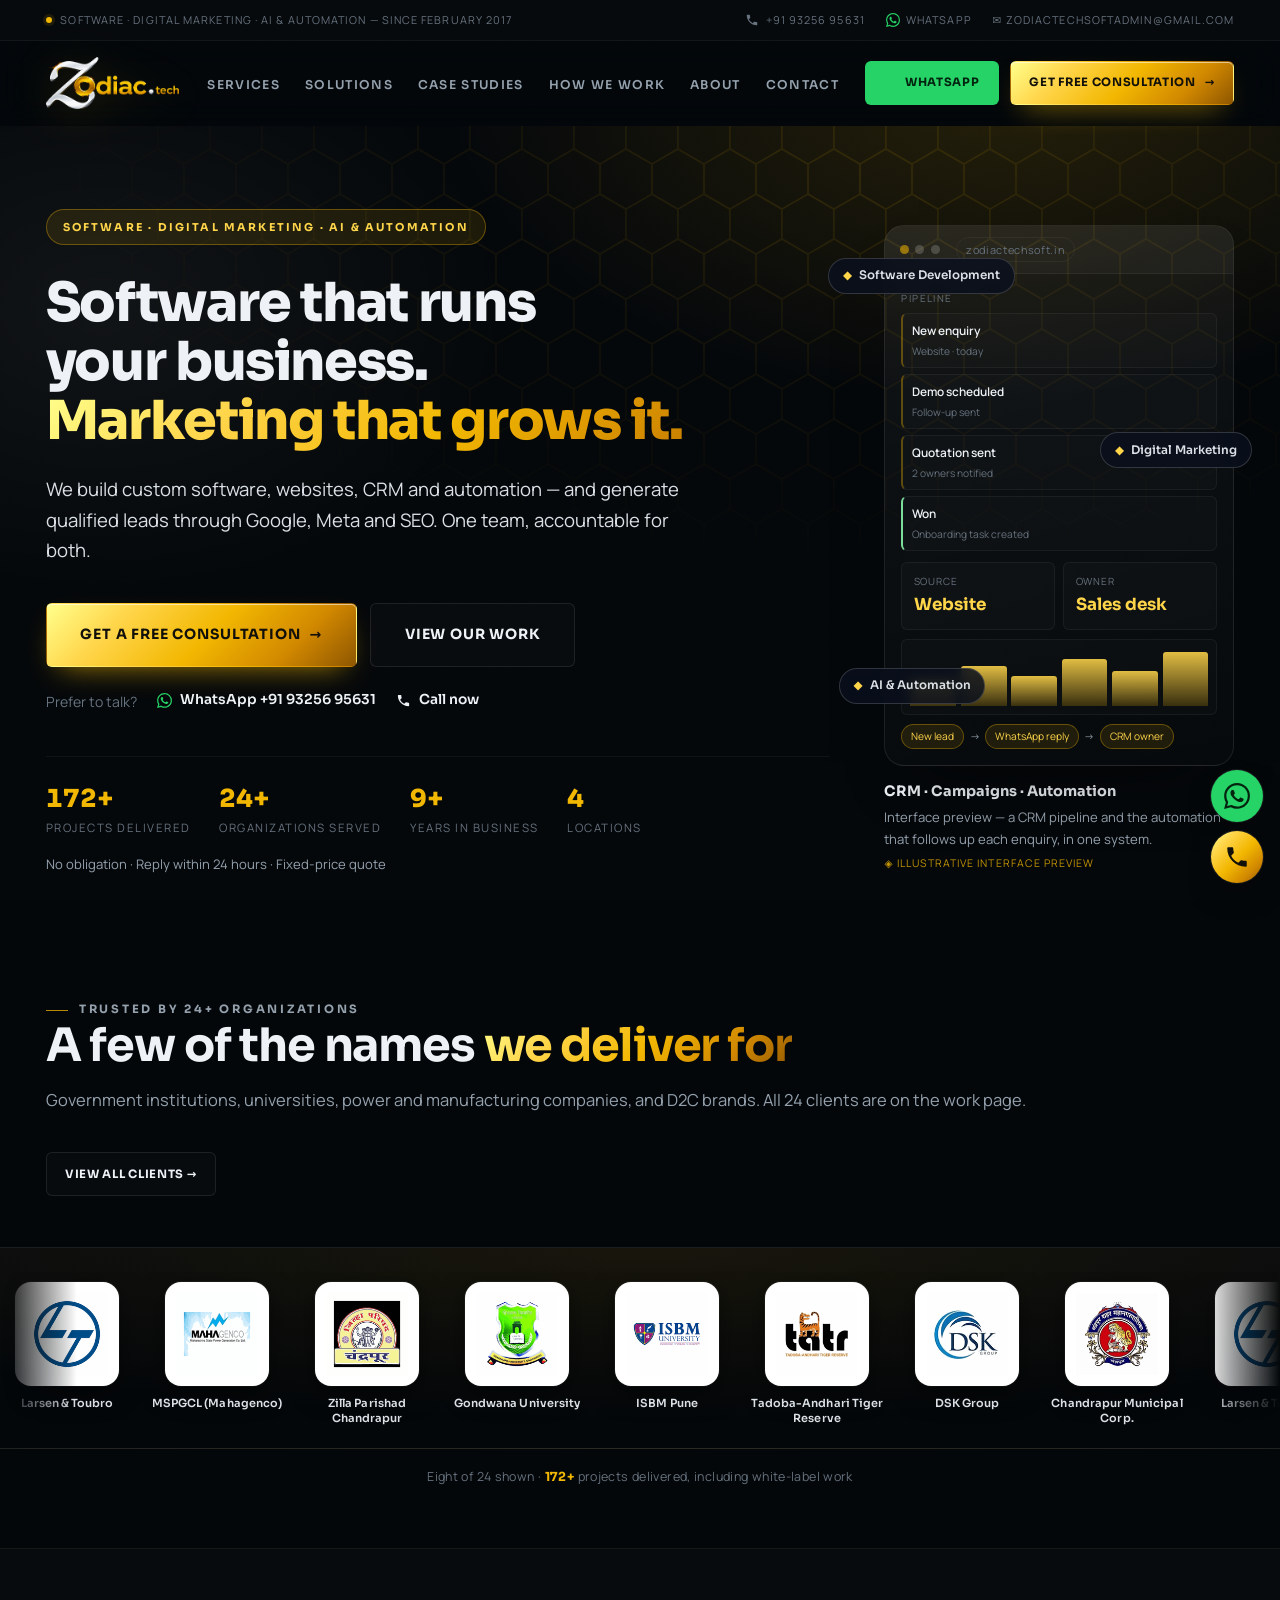
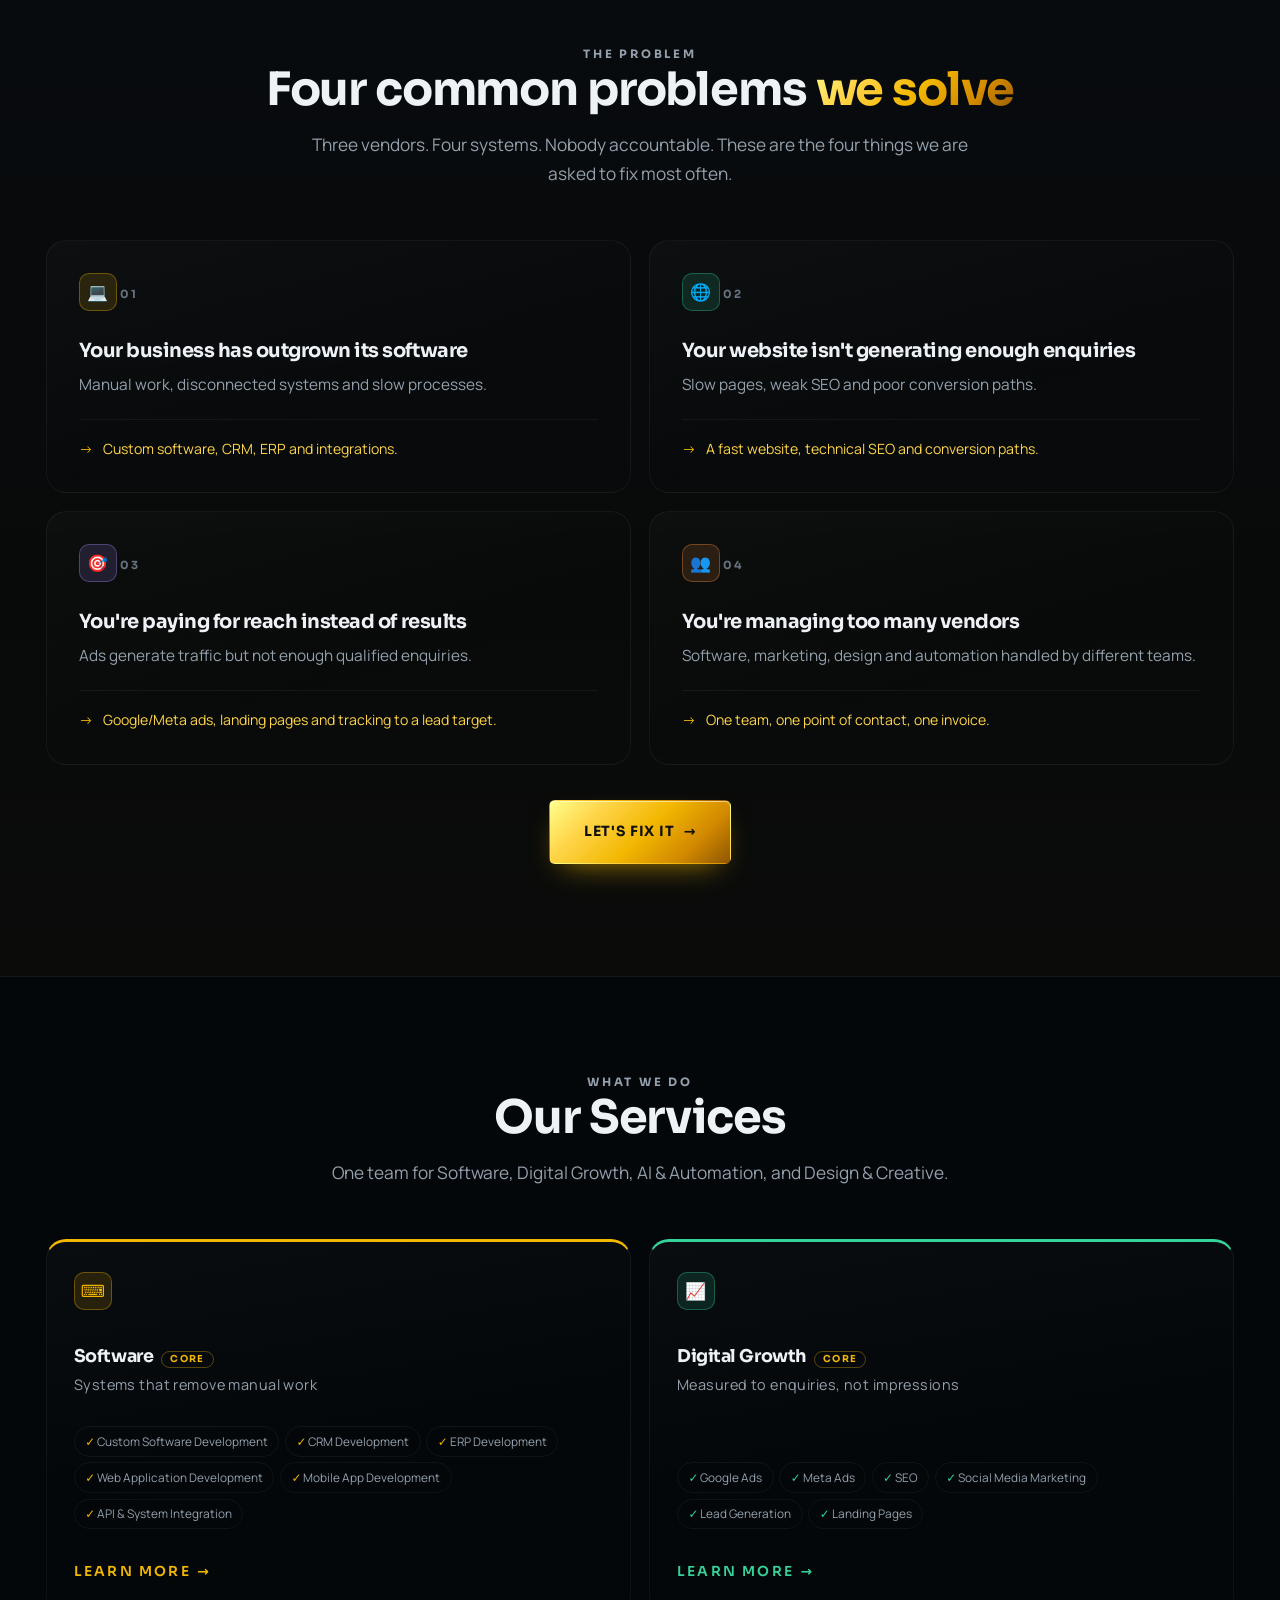
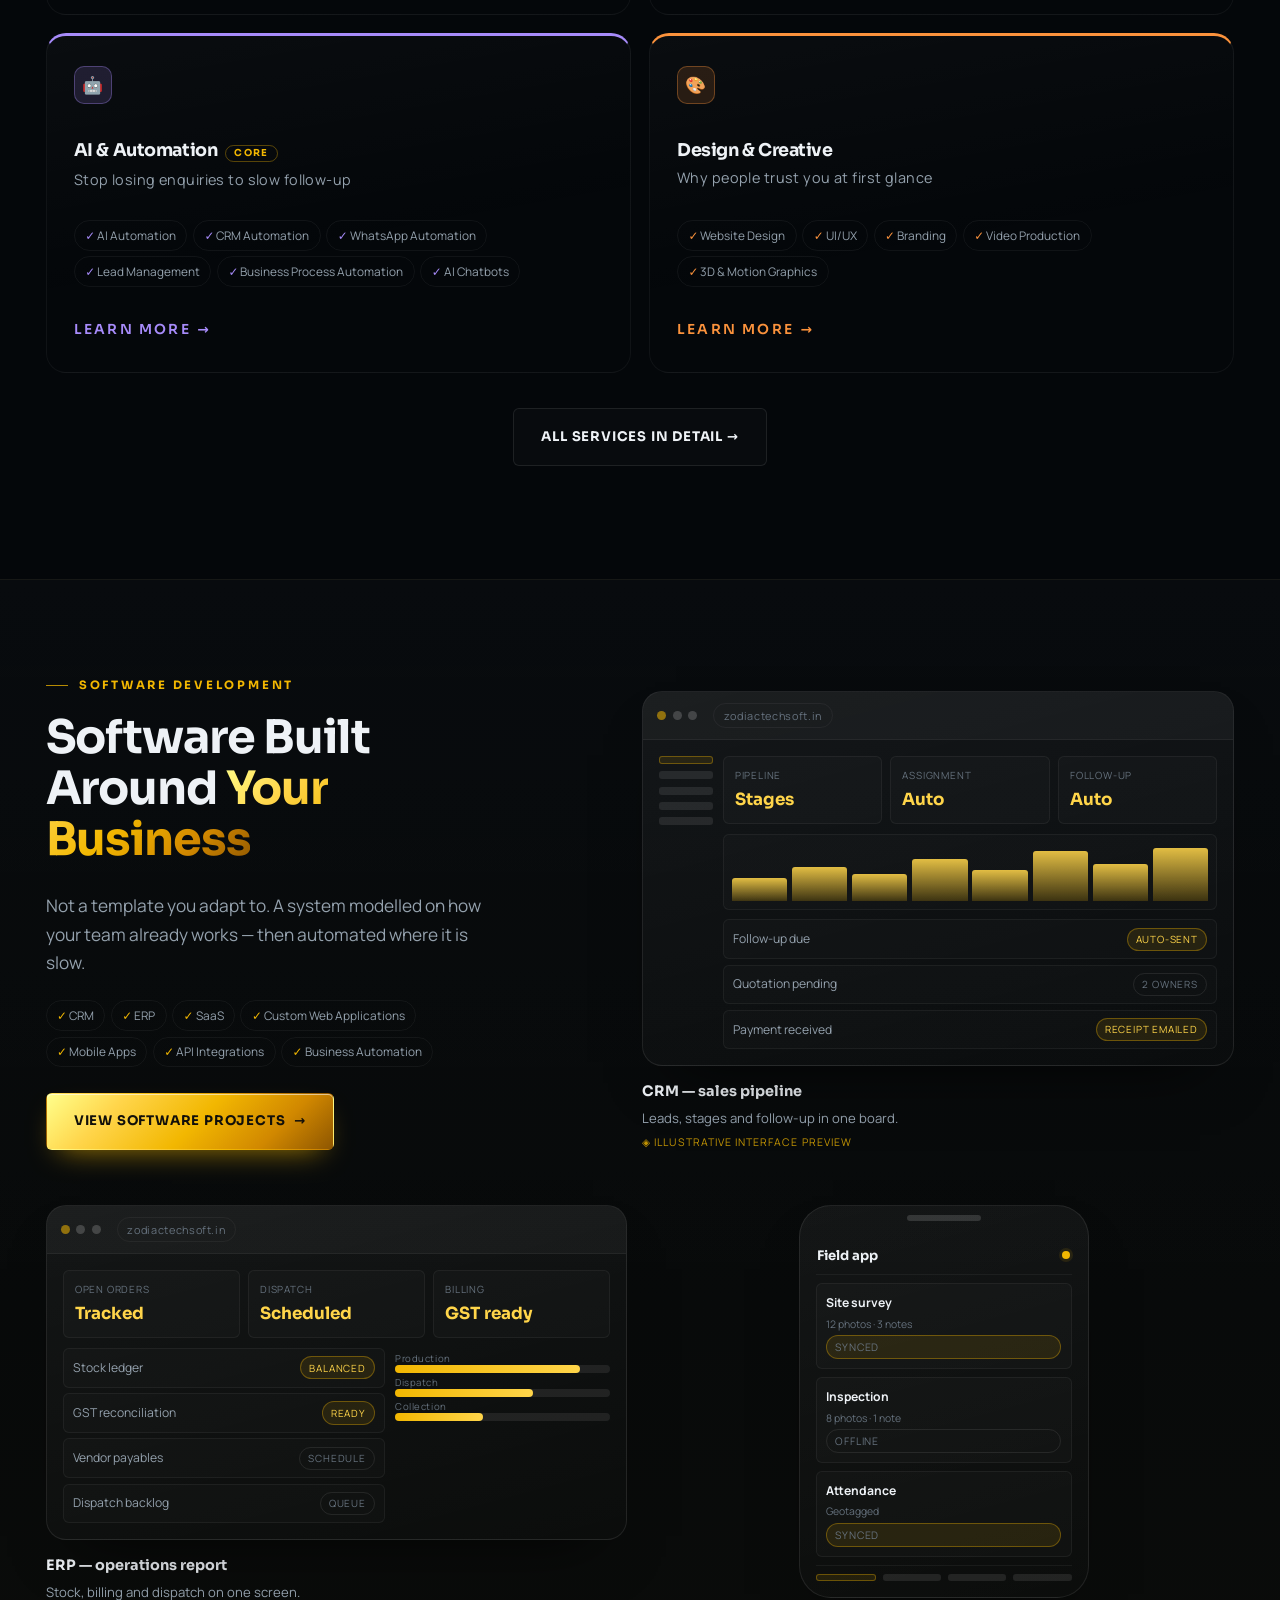
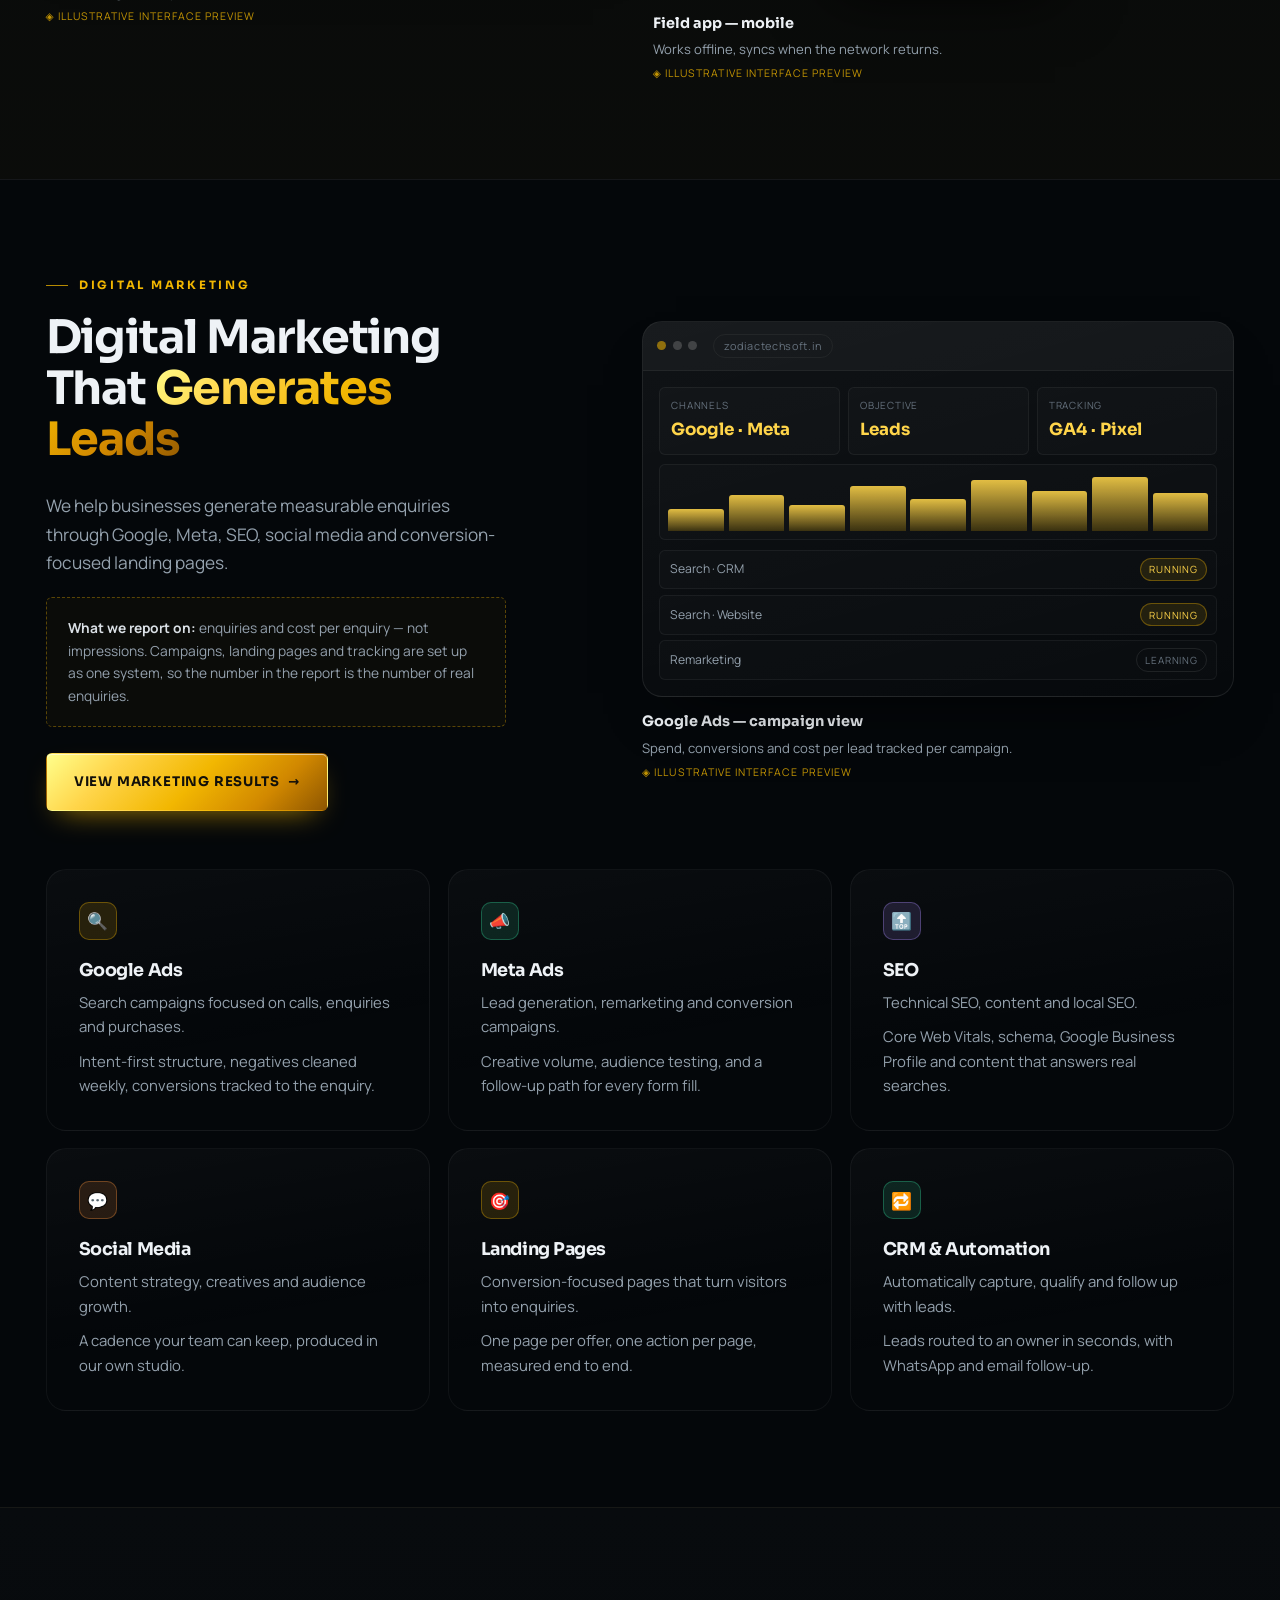
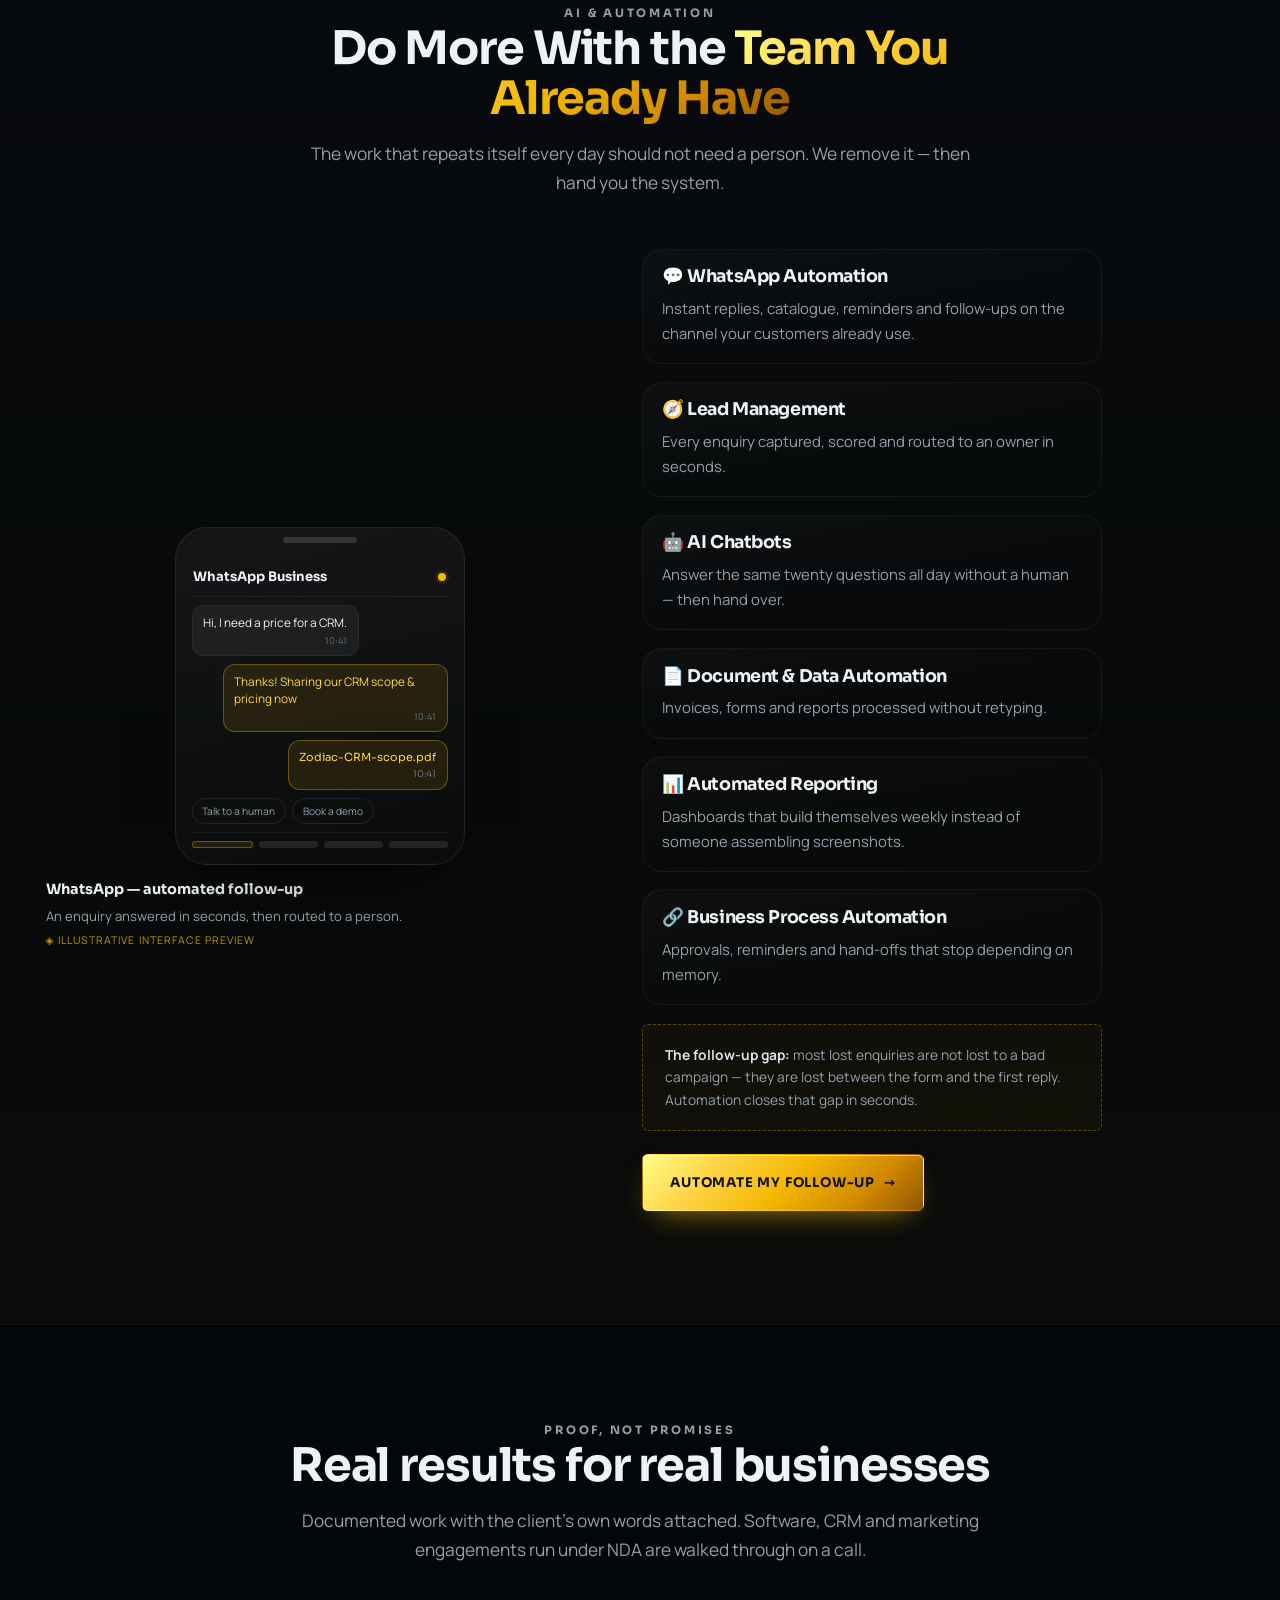
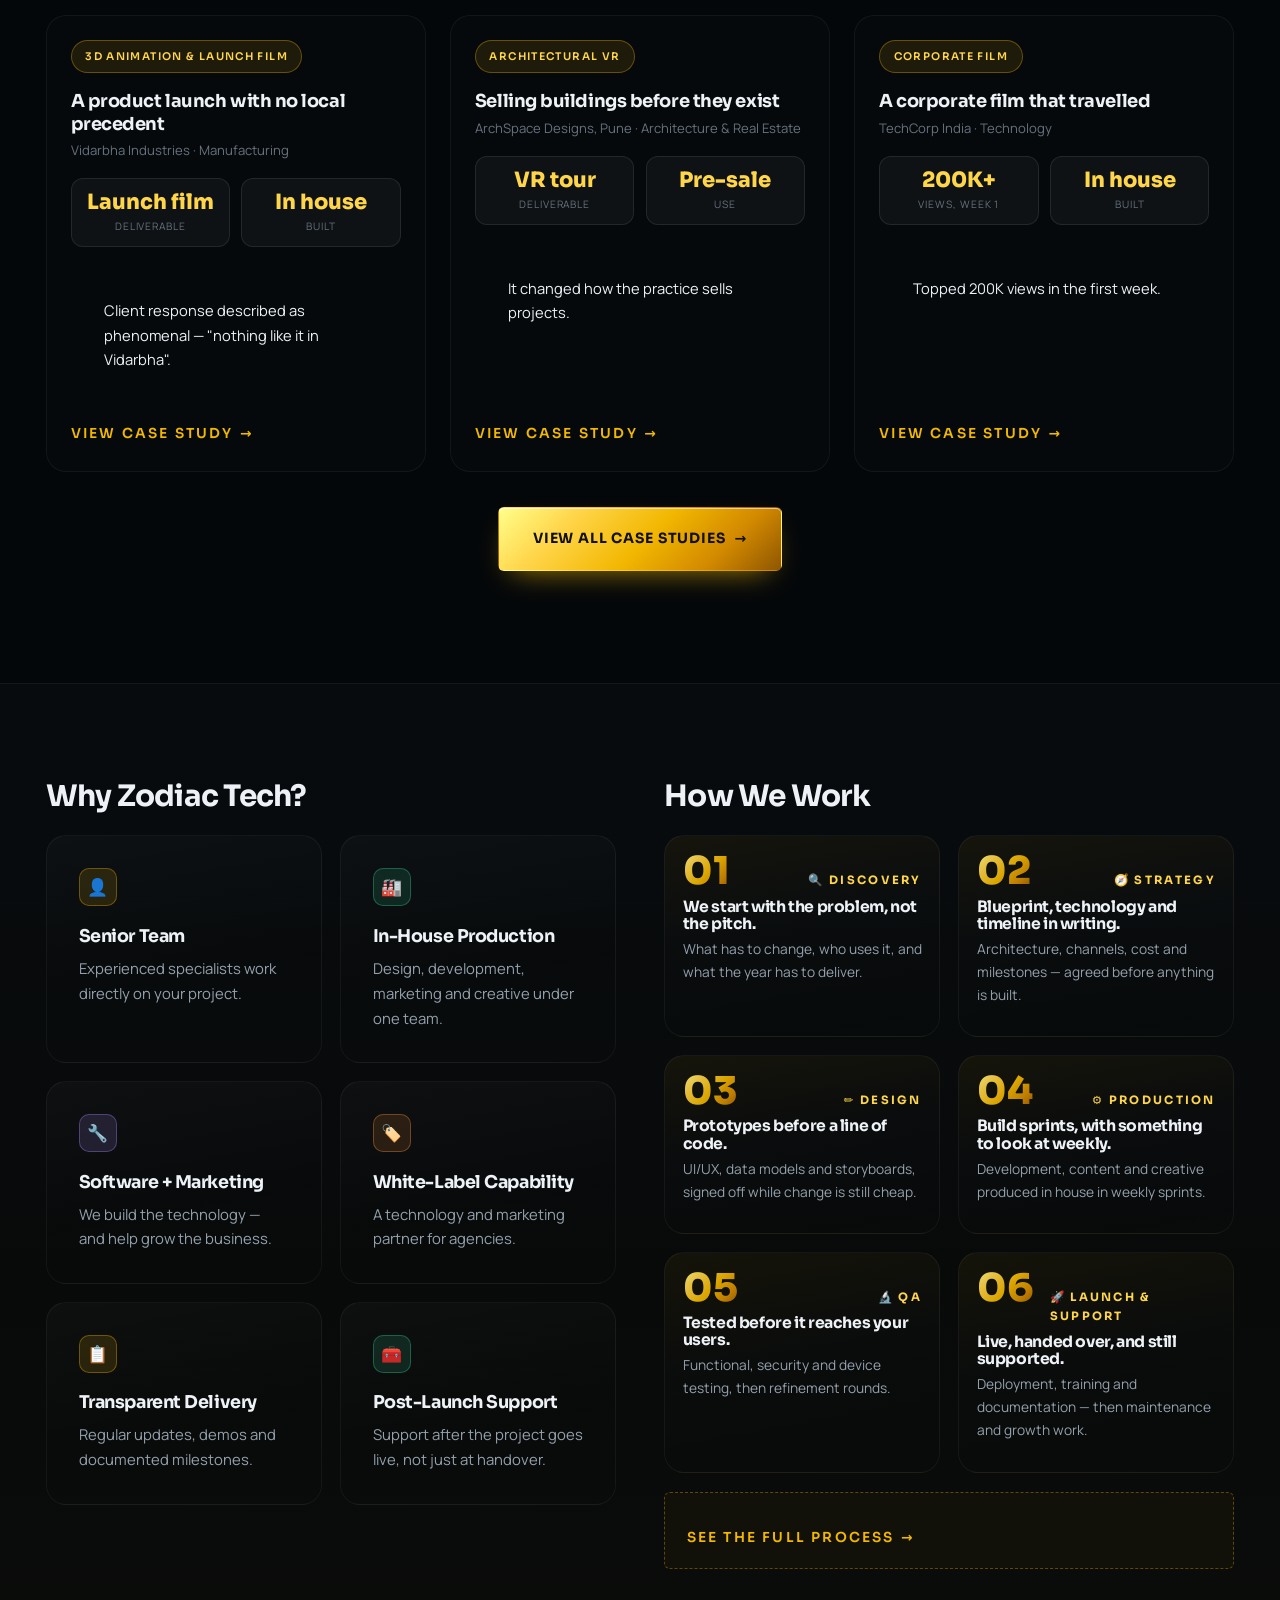
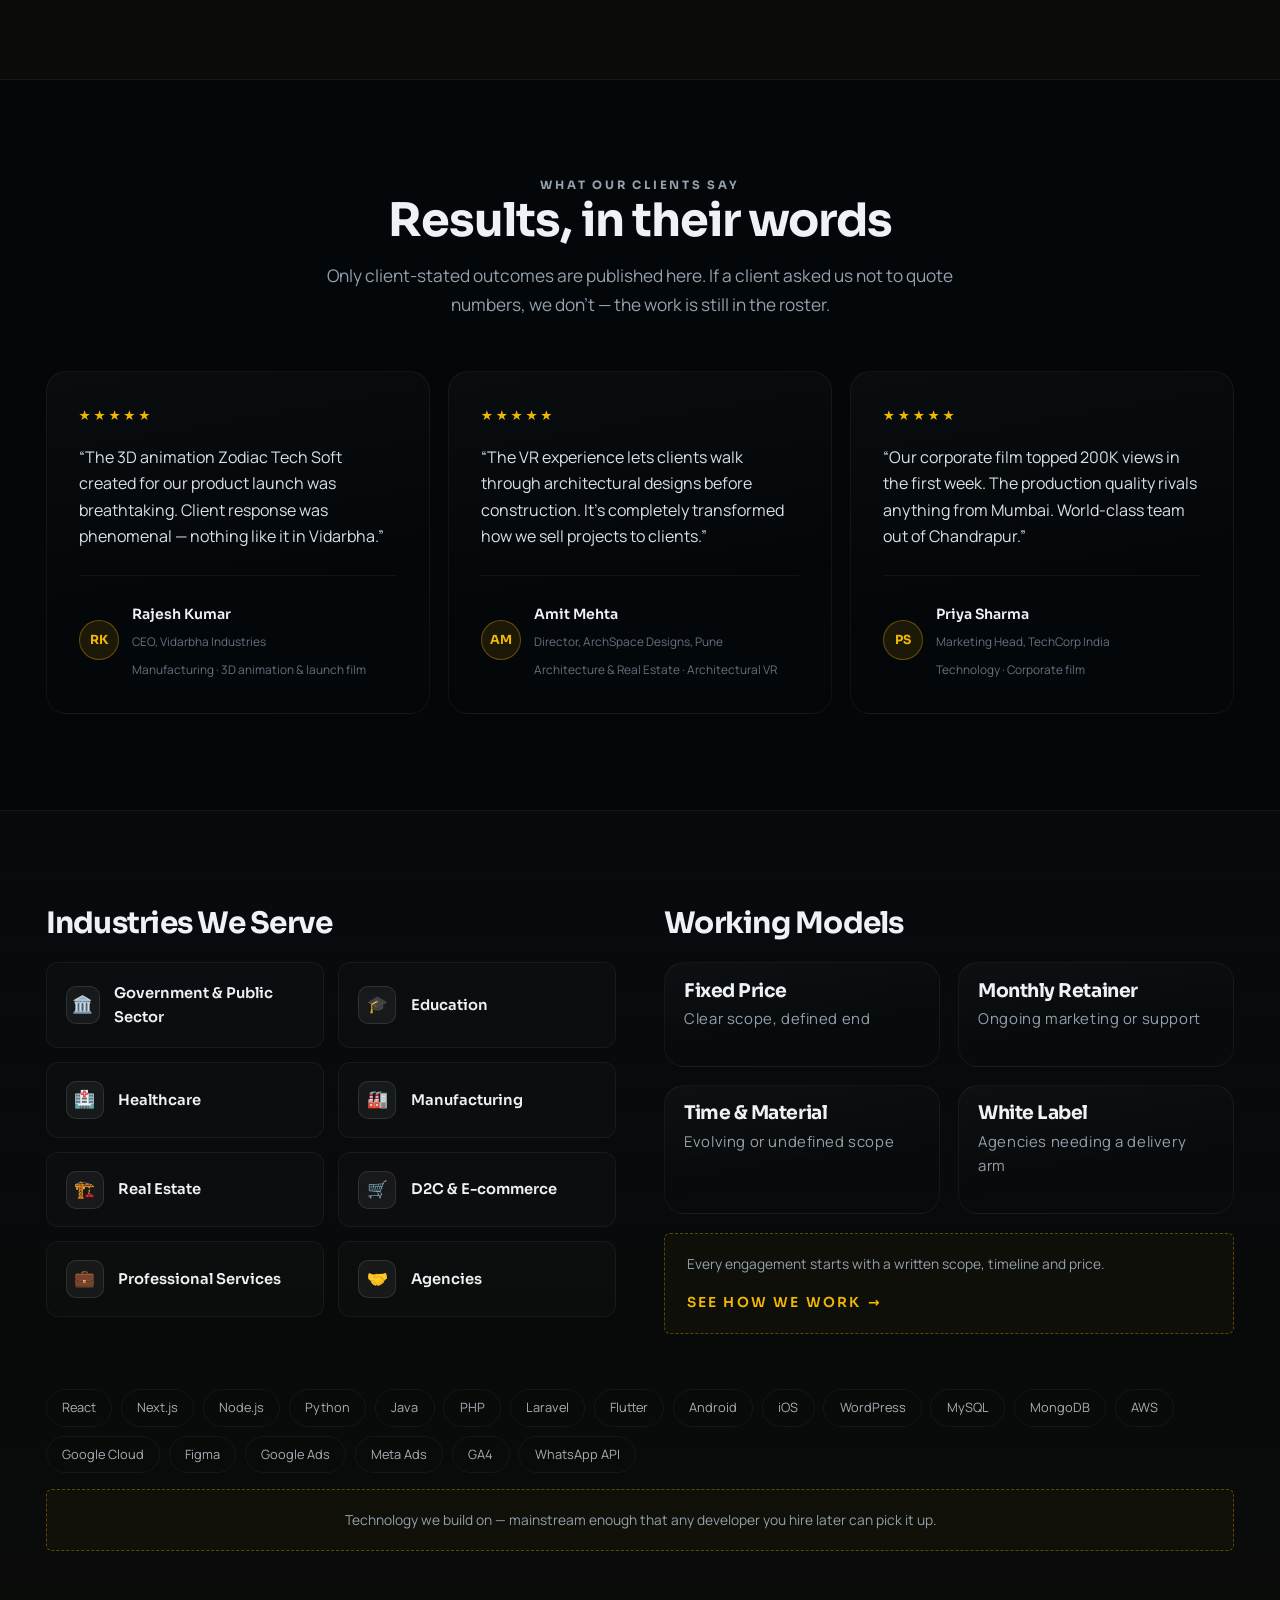
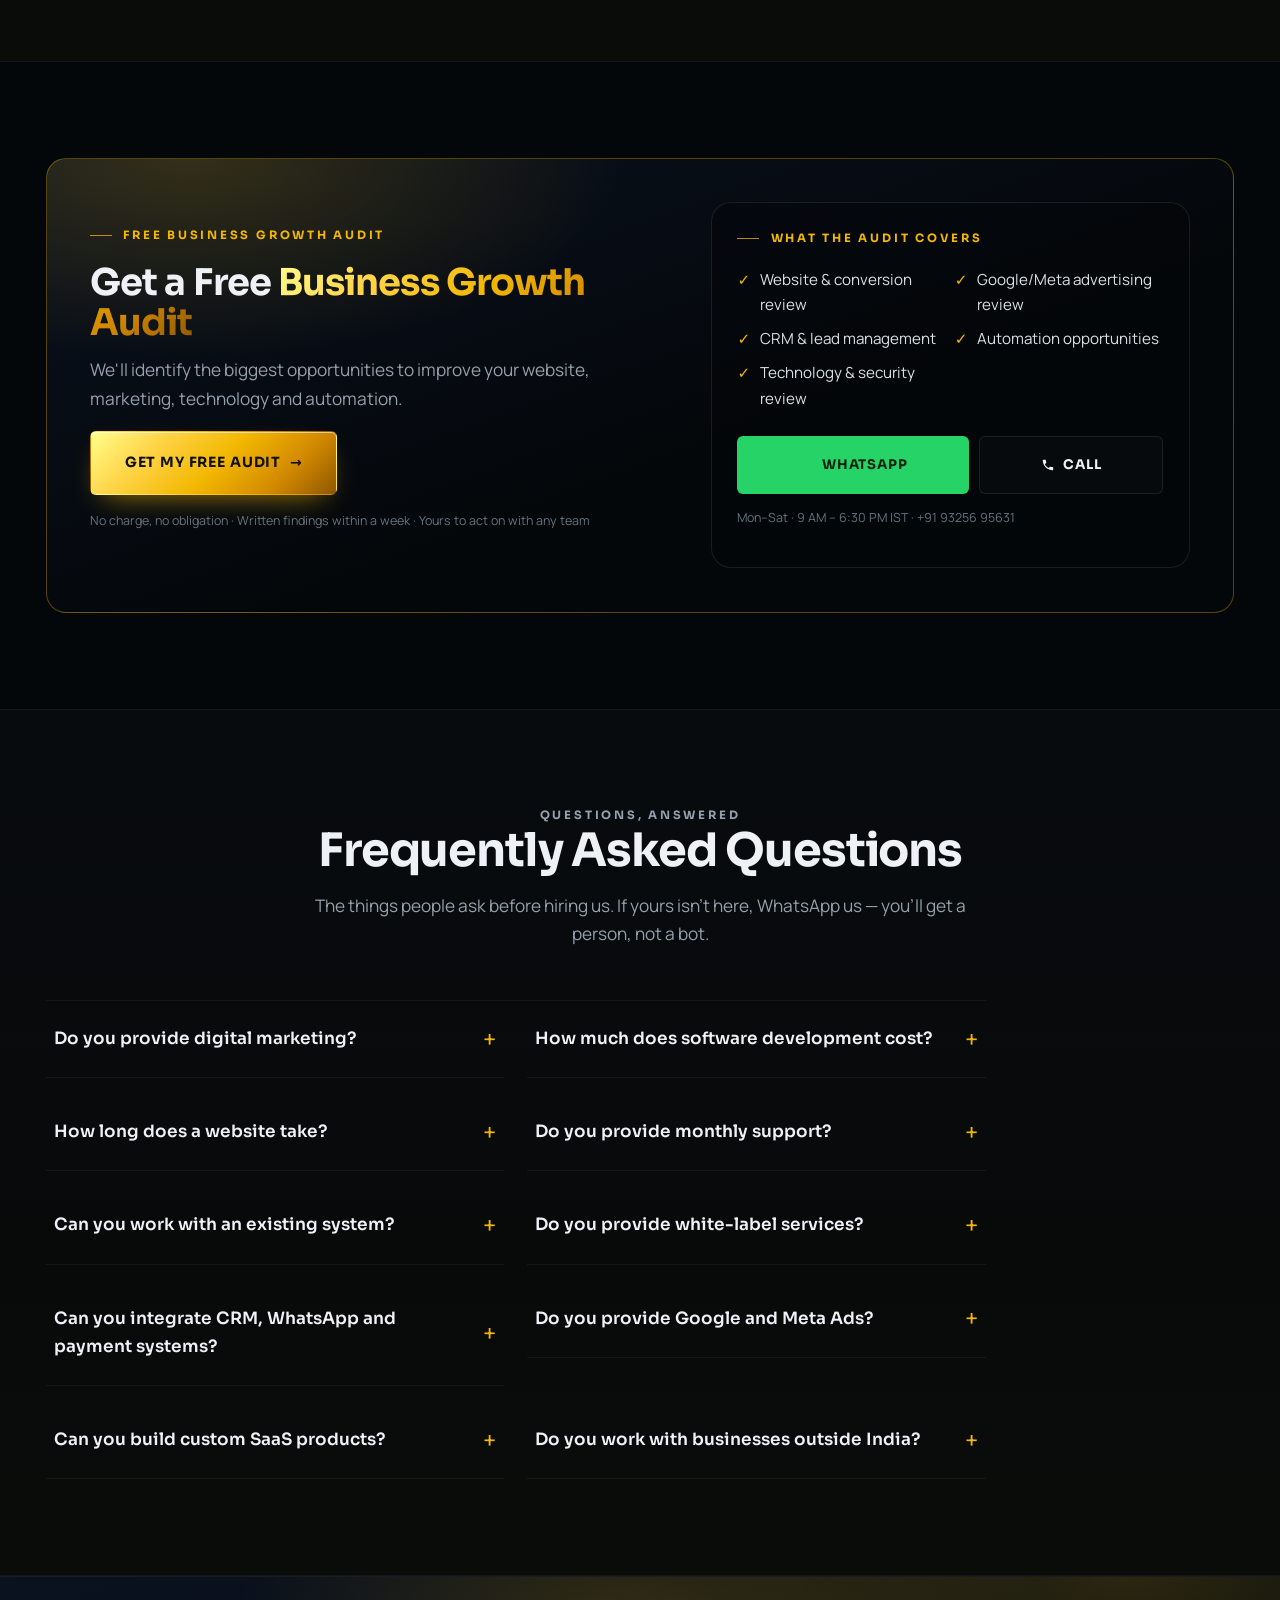
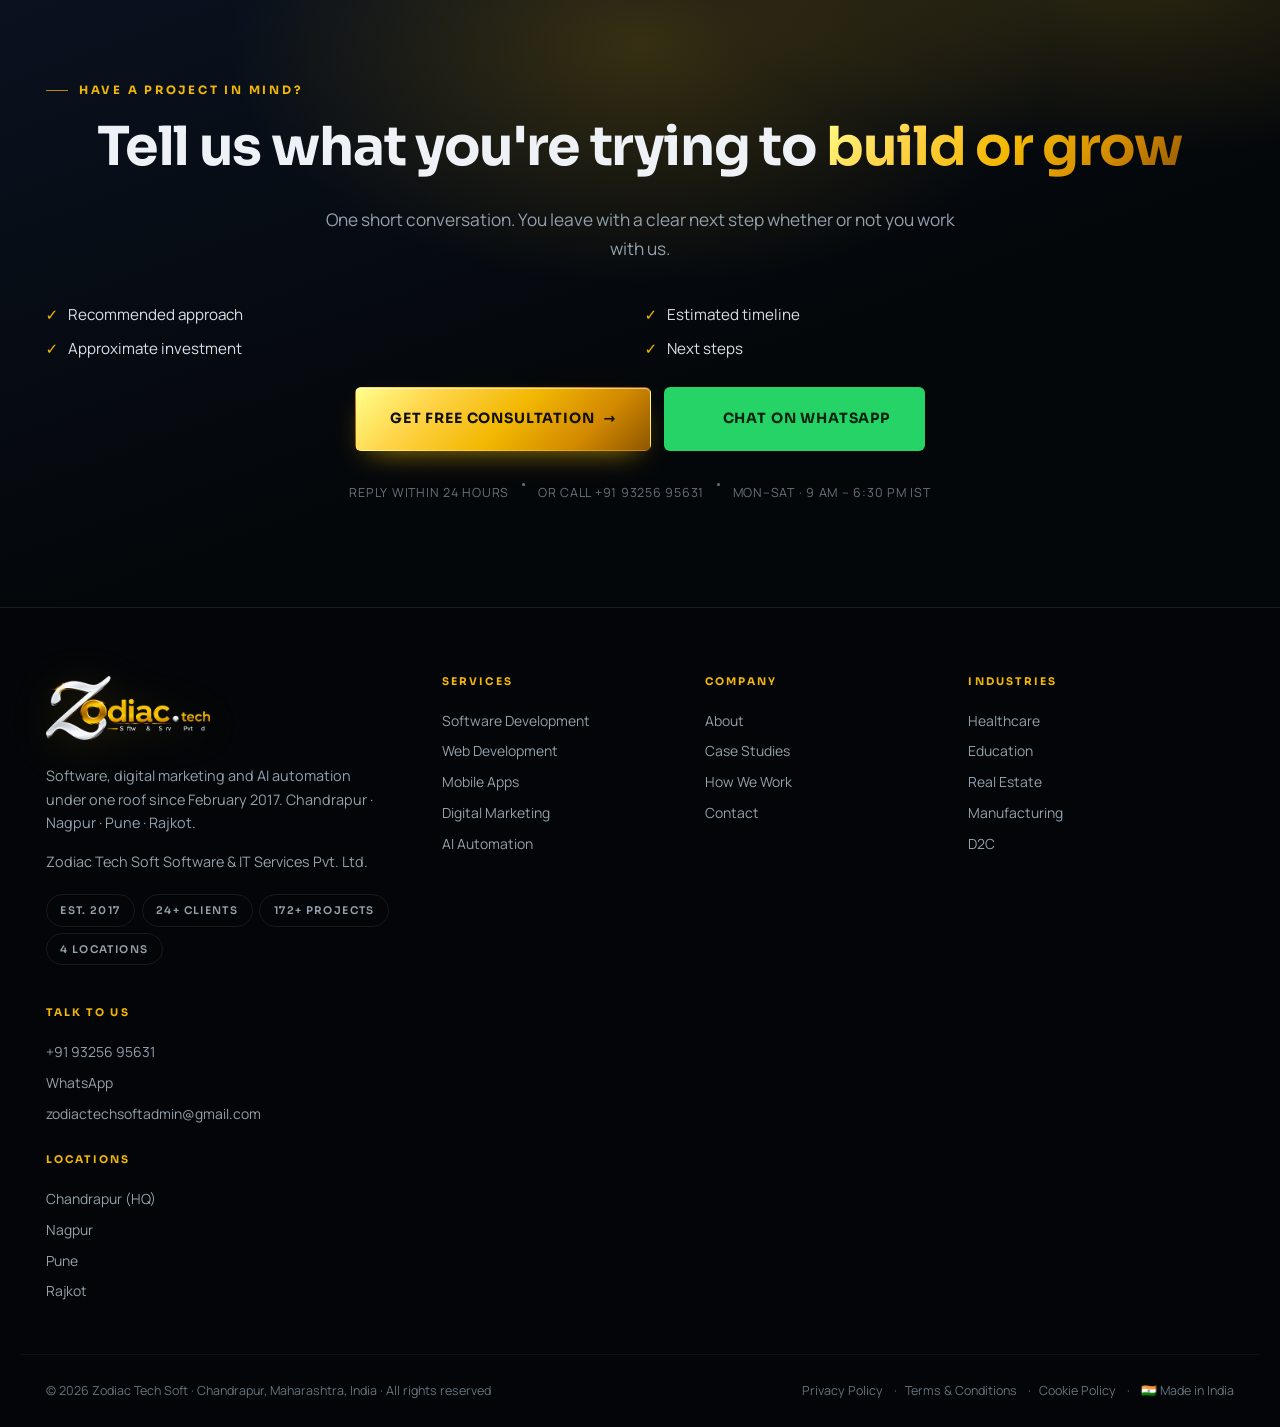
==== commit 94020cff: "Contact address: zodiactechsoftadmin@gmail.com Replaces hello@zodiactechsoft.com everywhere it is pu" ====
--- a/index.html
+++ b/index.html
@@ -22,7 +22,7 @@
 
 <!-- organisation schema — real data only -->
 <script type="application/ld+json">
-{"@context":"https://schema.org","@type":"ProfessionalService","name":"Zodiac Tech Soft Software & IT Services Pvt. Ltd.","alternateName":"Zodiac Tech Soft","foundingDate":"2017-02","description":"Software development, digital marketing and AI automation company. Software, CRM, ERP, web and mobile applications, plus performance marketing for 24+ government and private-sector organisations.","telephone":"+91 93256 95631","email":"hello@zodiactechsoft.com","url":"https://zodiactechsoft.in/","areaServed":["India"],"address":[{"@type":"PostalAddress","addressLocality":"Chandrapur","addressRegion":"Maharashtra","addressCountry":"IN"},{"@type":"PostalAddress","addressLocality":"Nagpur","addressRegion":"Maharashtra","addressCountry":"IN"},{"@type":"PostalAddress","addressLocality":"Pune","addressRegion":"Maharashtra","addressCountry":"IN"},{"@type":"PostalAddress","addressLocality":"Rajkot","addressRegion":"Maharashtra","addressCountry":"IN"}],"contactPoint":[{"@type":"ContactPoint","telephone":"+91 93256 95631","contactType":"sales","availableLanguage":["en","hi","mr"]}]}</script>
+{"@context":"https://schema.org","@type":"ProfessionalService","name":"Zodiac Tech Soft Software & IT Services Pvt. Ltd.","alternateName":"Zodiac Tech Soft","foundingDate":"2017-02","description":"Software development, digital marketing and AI automation company. Software, CRM, ERP, web and mobile applications, plus performance marketing for 24+ government and private-sector organisations.","telephone":"+91 93256 95631","email":"zodiactechsoftadmin@gmail.com","url":"https://zodiactechsoft.in/","areaServed":["India"],"address":[{"@type":"PostalAddress","addressLocality":"Chandrapur","addressRegion":"Maharashtra","addressCountry":"IN"},{"@type":"PostalAddress","addressLocality":"Nagpur","addressRegion":"Maharashtra","addressCountry":"IN"},{"@type":"PostalAddress","addressLocality":"Pune","addressRegion":"Maharashtra","addressCountry":"IN"},{"@type":"PostalAddress","addressLocality":"Rajkot","addressRegion":"Maharashtra","addressCountry":"IN"}],"contactPoint":[{"@type":"ContactPoint","telephone":"+91 93256 95631","contactType":"sales","availableLanguage":["en","hi","mr"]}]}</script>
 
 <script>
 window.dataLayer = window.dataLayer || [];
@@ -50,7 +50,7 @@
     <span class="topbar__right">
       <a href="tel:+919325695631" class="topbar__wa"  data-track="phone_click" data-track-location="topbar"><svg class="ico" aria-hidden="true"><use href="#ico-phone"/></svg> +91 93256 95631</a>
       <a href="https://wa.me/919325695631?text=Hi%20Zodiac%20Tech%20%E2%80%94%20I%20would%20like%20a%20free%20consultation.%20My%20requirement%3A%20" target="_blank" rel="noopener" class="topbar__wa"  data-track="whatsapp_click" data-track-location="topbar"><svg class="ico ico--wa" aria-hidden="true"><use href="#ico-wa"/></svg> WhatsApp</a>
-      <a href="mailto:hello@zodiactechsoft.com">✉ hello@zodiactechsoft.com</a>
+      <a href="mailto:zodiactechsoftadmin@gmail.com">✉ zodiactechsoftadmin@gmail.com</a>
     </span>
   </div>
 </div>
@@ -832,7 +832,7 @@
       <ul>
         <li><a href="tel:+919325695631"  data-track="phone_click" data-track-location="footer">+91 93256 95631</a></li>
         <li><a href="https://wa.me/919325695631?text=Hi%20Zodiac%20Tech%20%E2%80%94%20I%20would%20like%20a%20free%20consultation.%20My%20requirement%3A%20" target="_blank" rel="noopener"  data-track="whatsapp_click" data-track-location="footer">WhatsApp</a></li>
-        <li><a href="mailto:hello@zodiactechsoft.com">hello@zodiactechsoft.com</a></li>
+        <li><a href="mailto:zodiactechsoftadmin@gmail.com">zodiactechsoftadmin@gmail.com</a></li>
       </ul>
       <h3 class="mt">Locations</h3>
       <ul>
@@ -926,6 +926,6 @@
 
 <script src="assets/js/tracking.js?v=59332184" defer></script>
 <script src="assets/js/main.js?v=47c2b57c" defer></script>
-<script src="assets/js/forms.js?v=296d3703" defer></script>
+<script src="assets/js/forms.js?v=fac62490" defer></script>
 </body>
 </html>
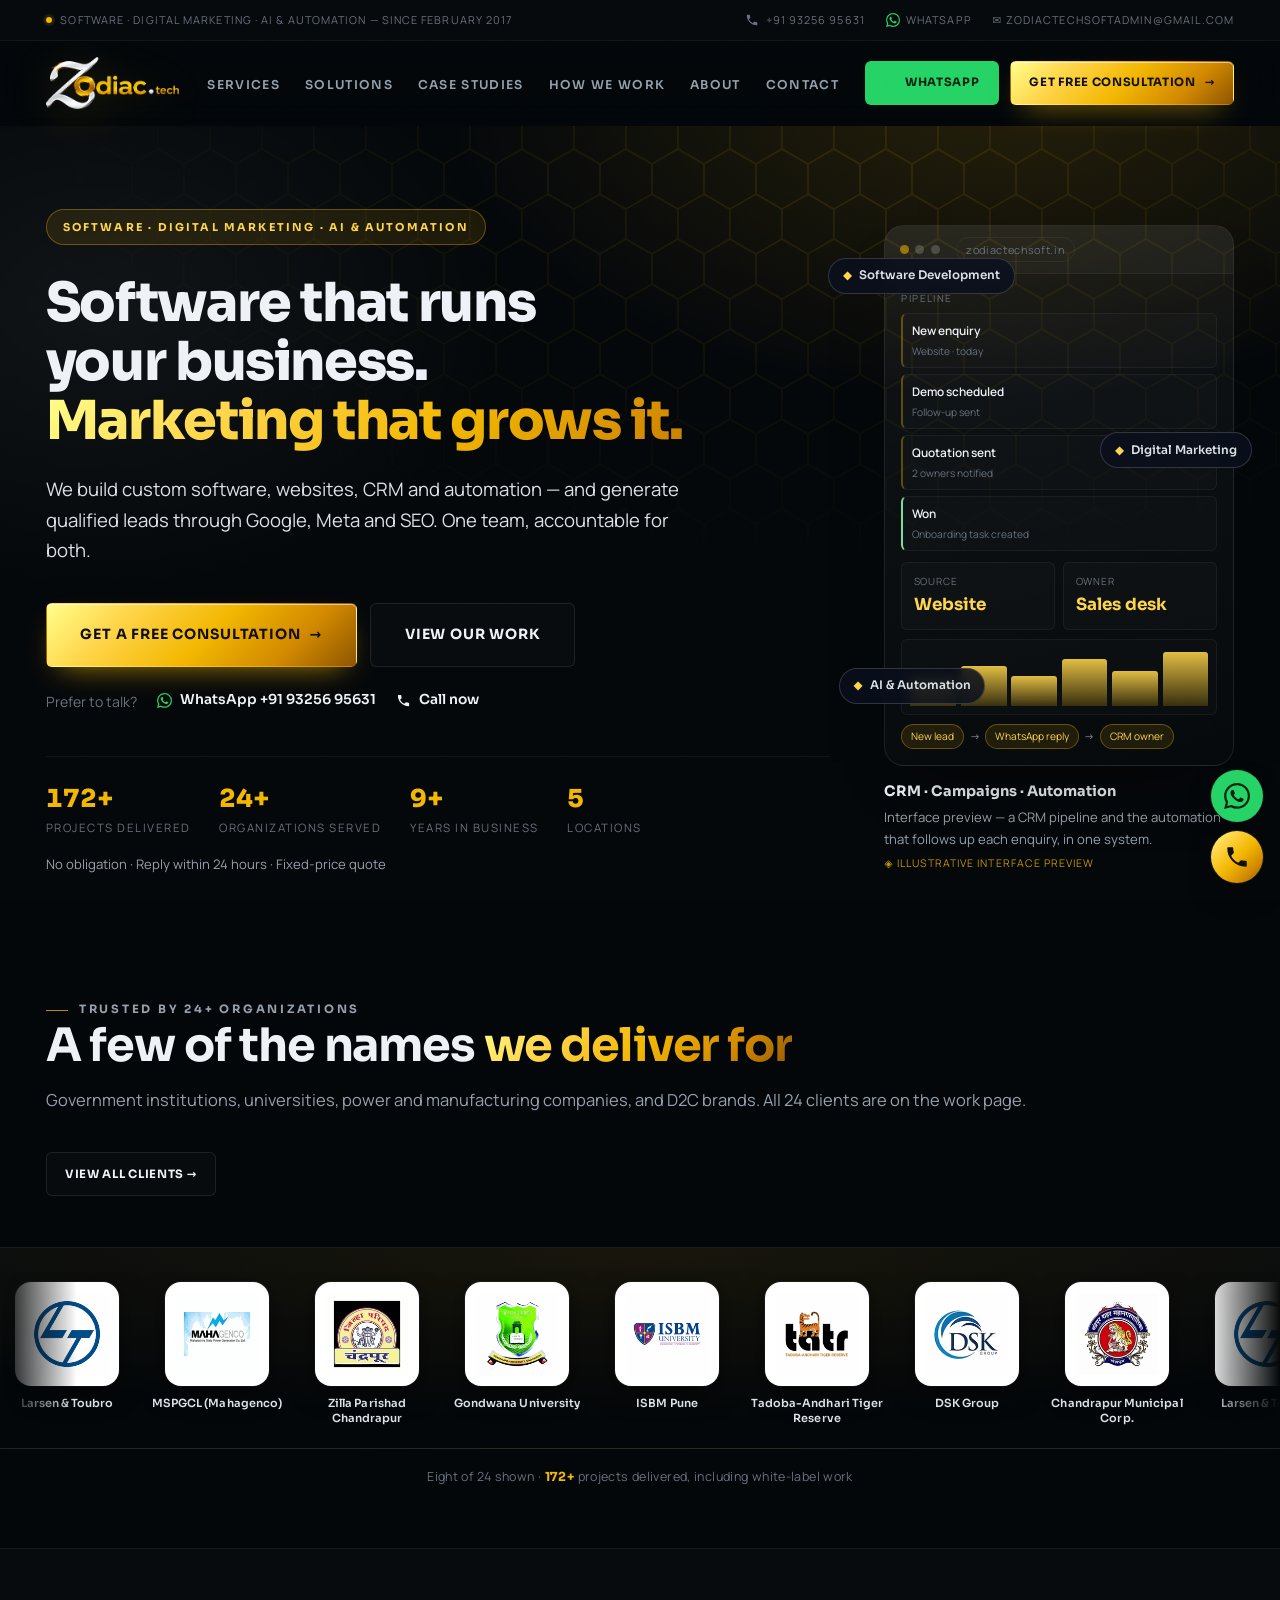
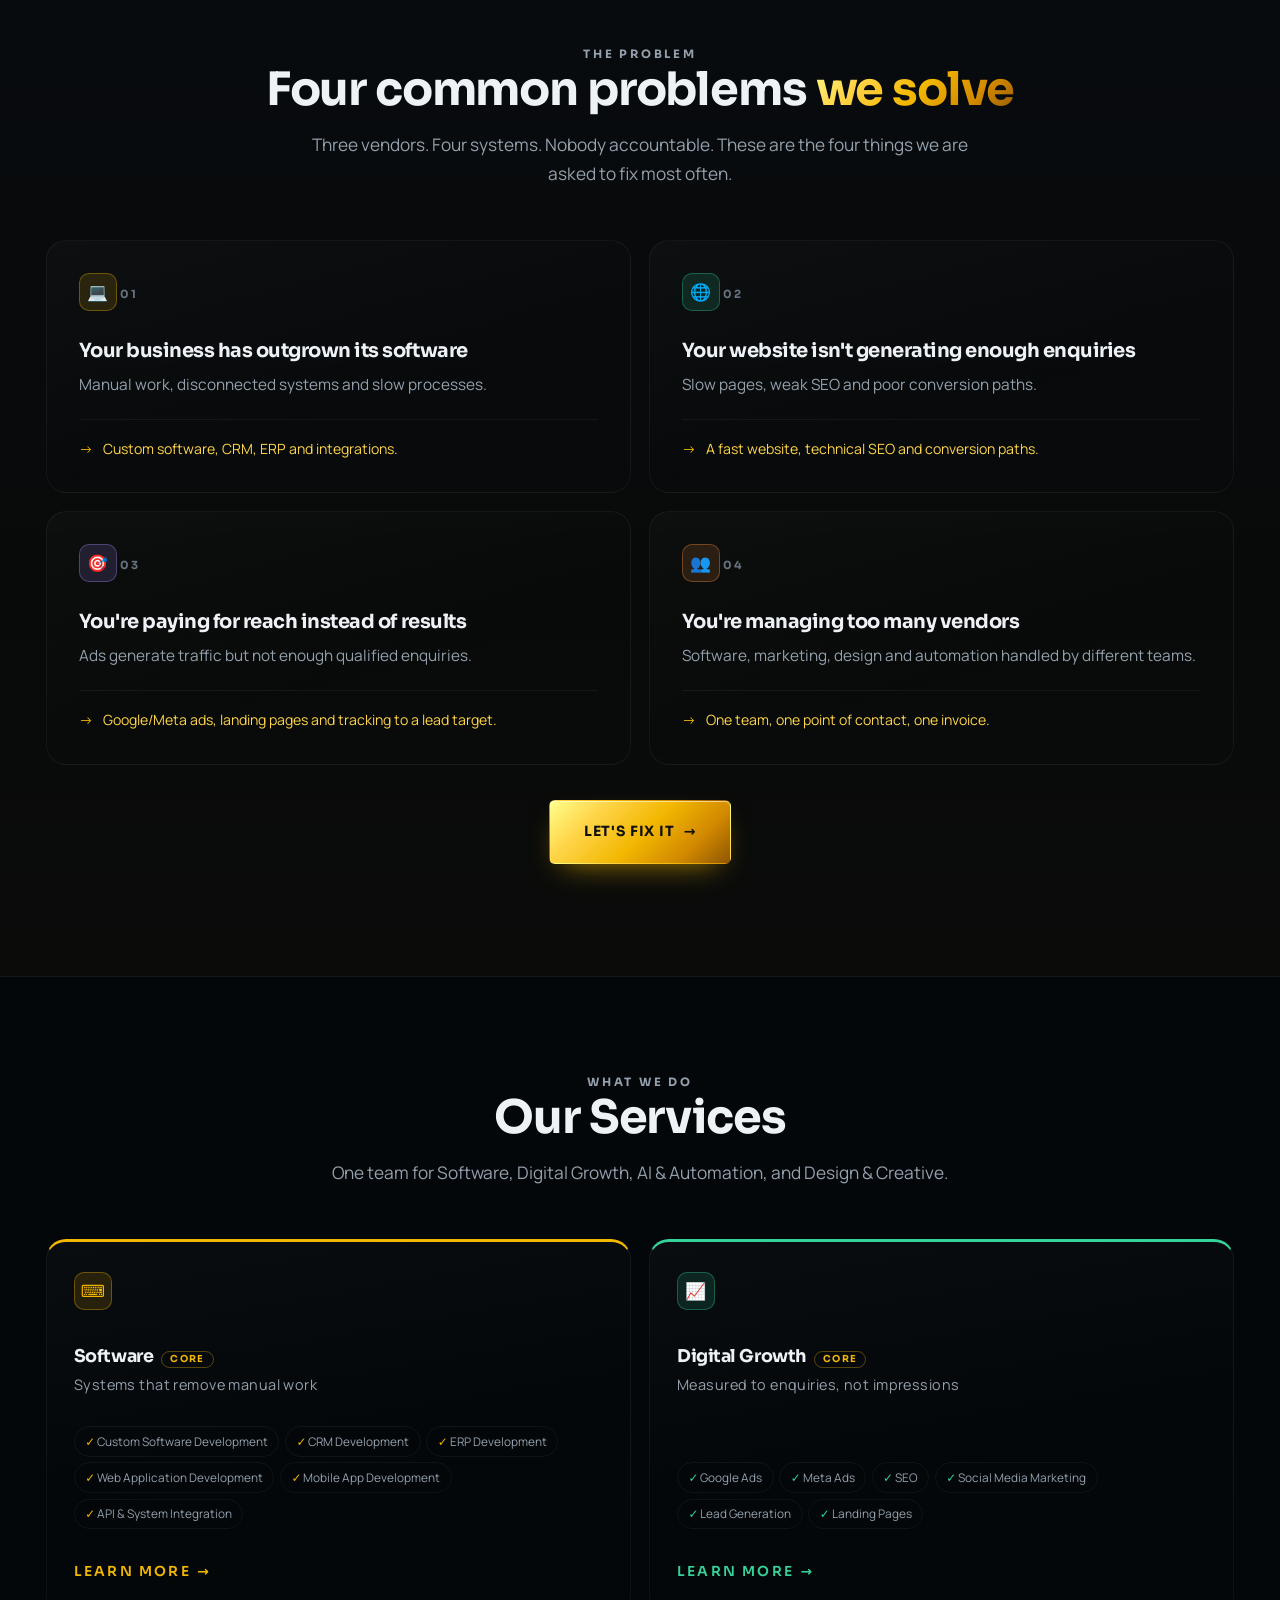
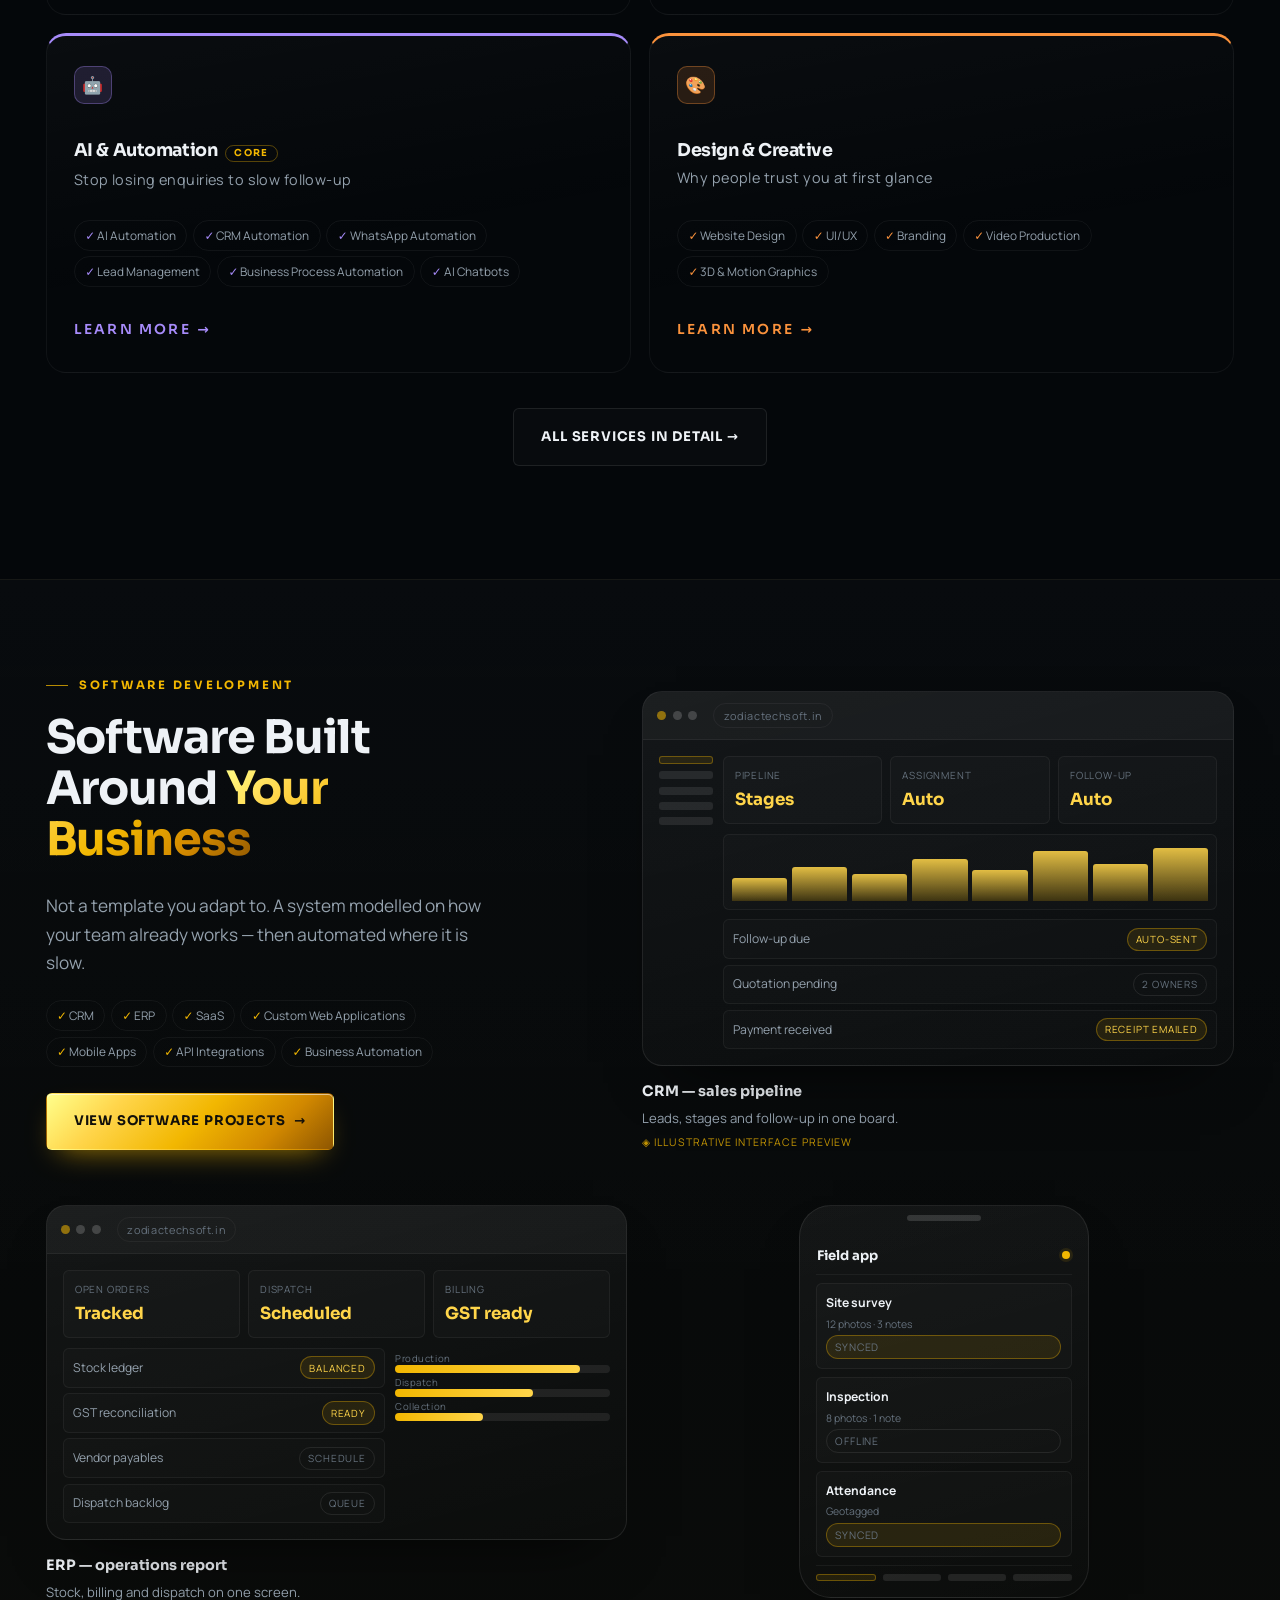
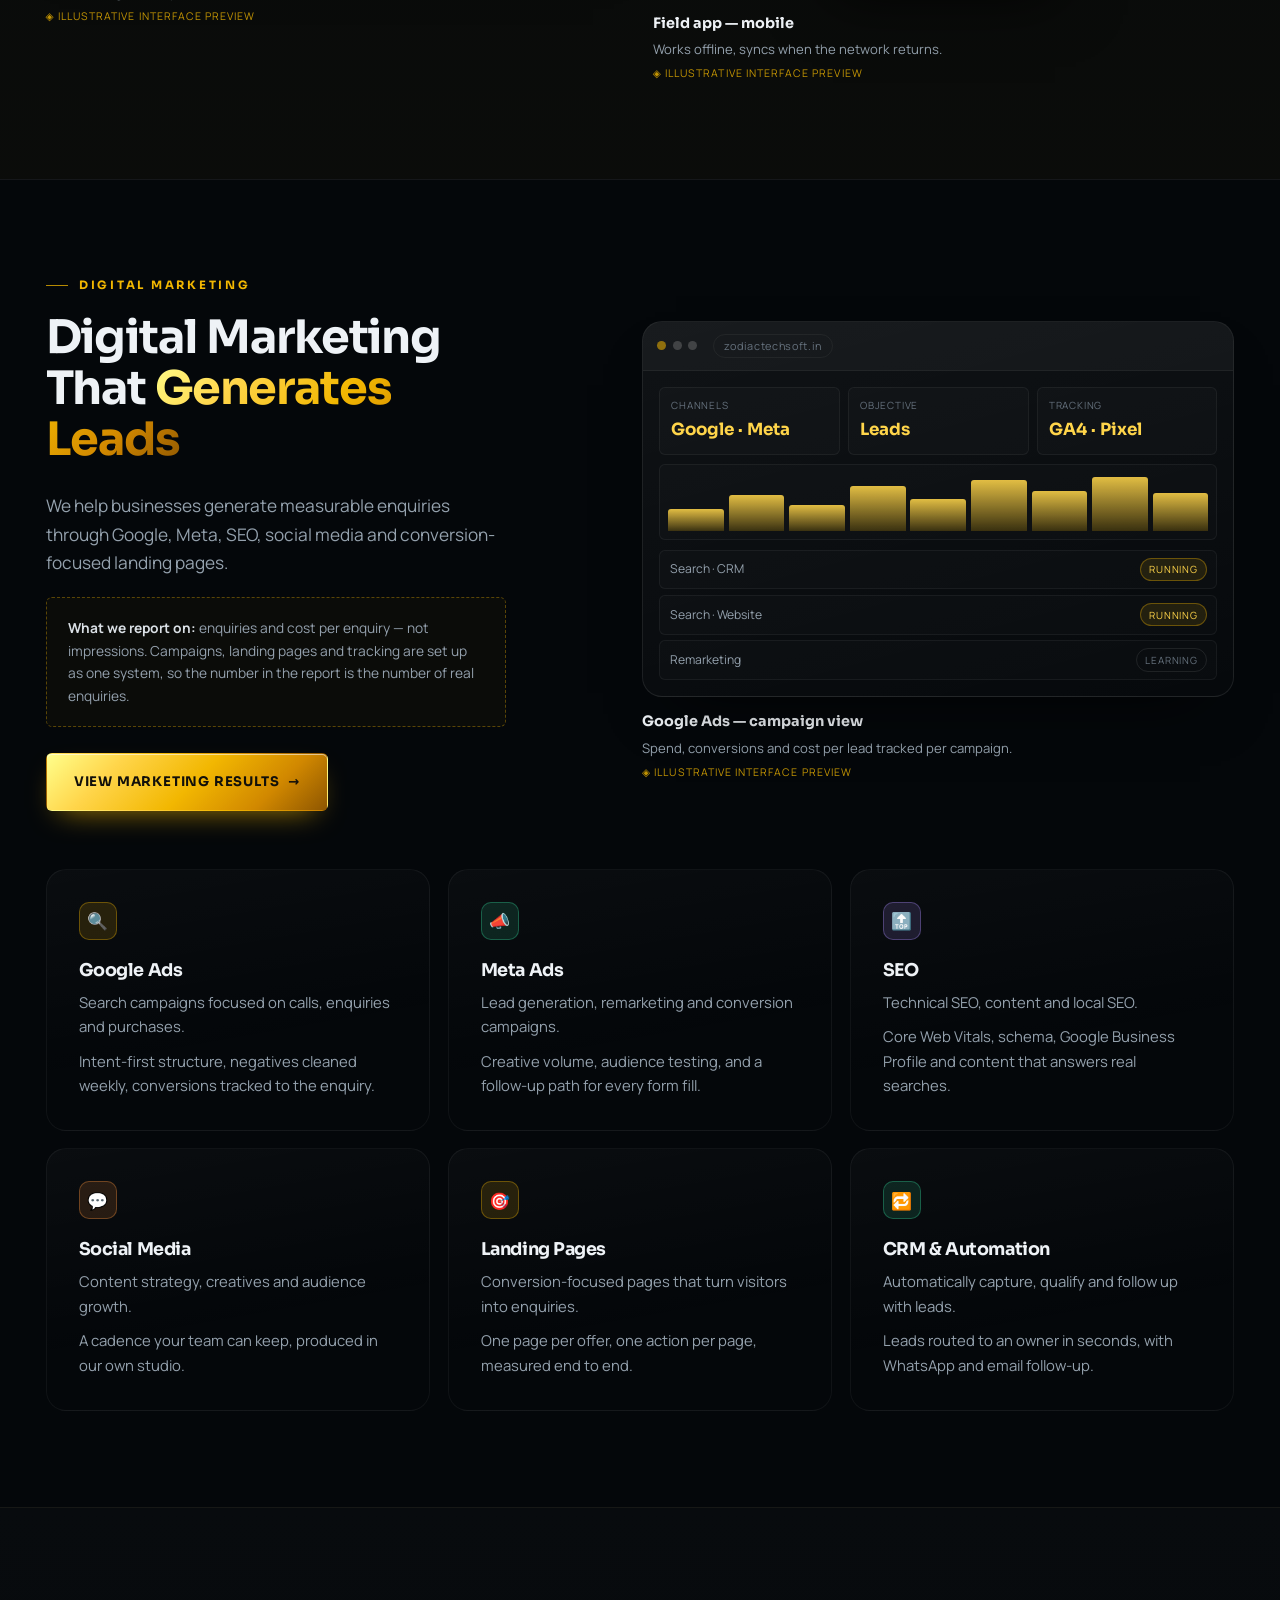
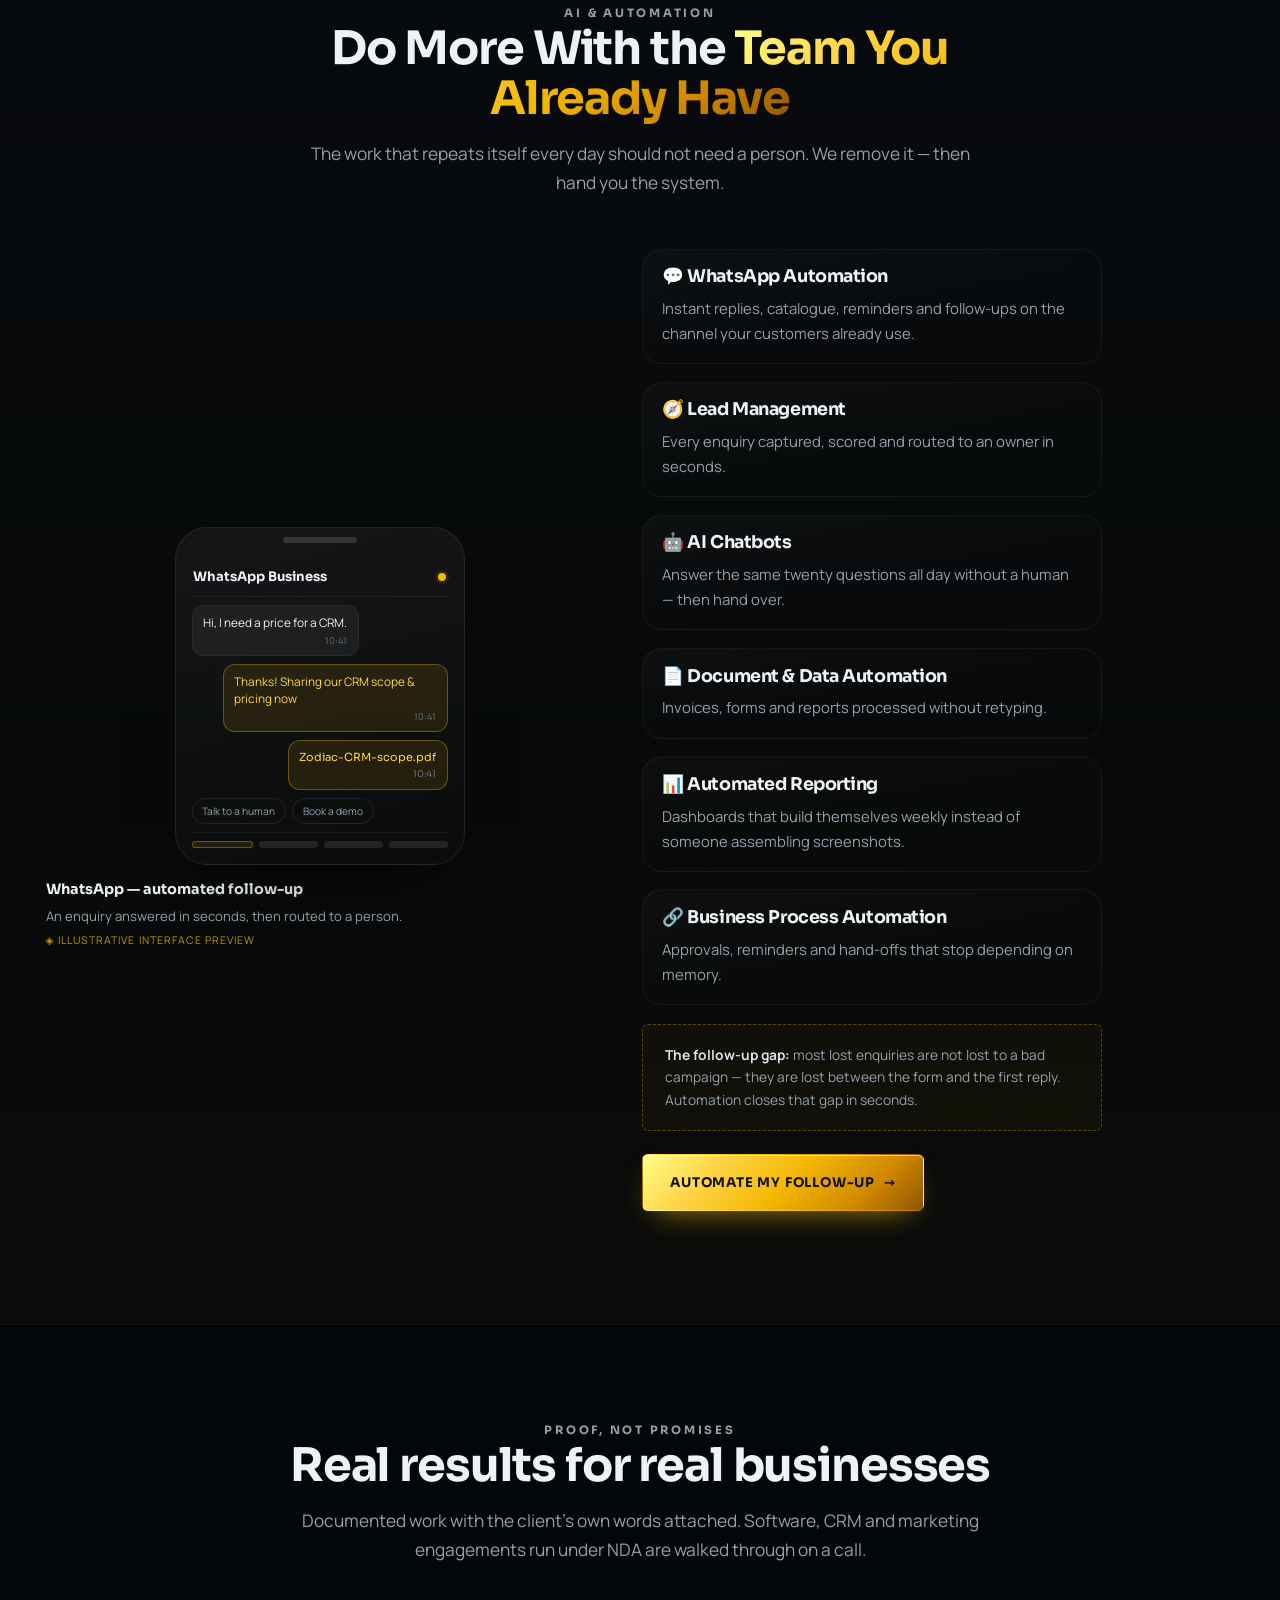
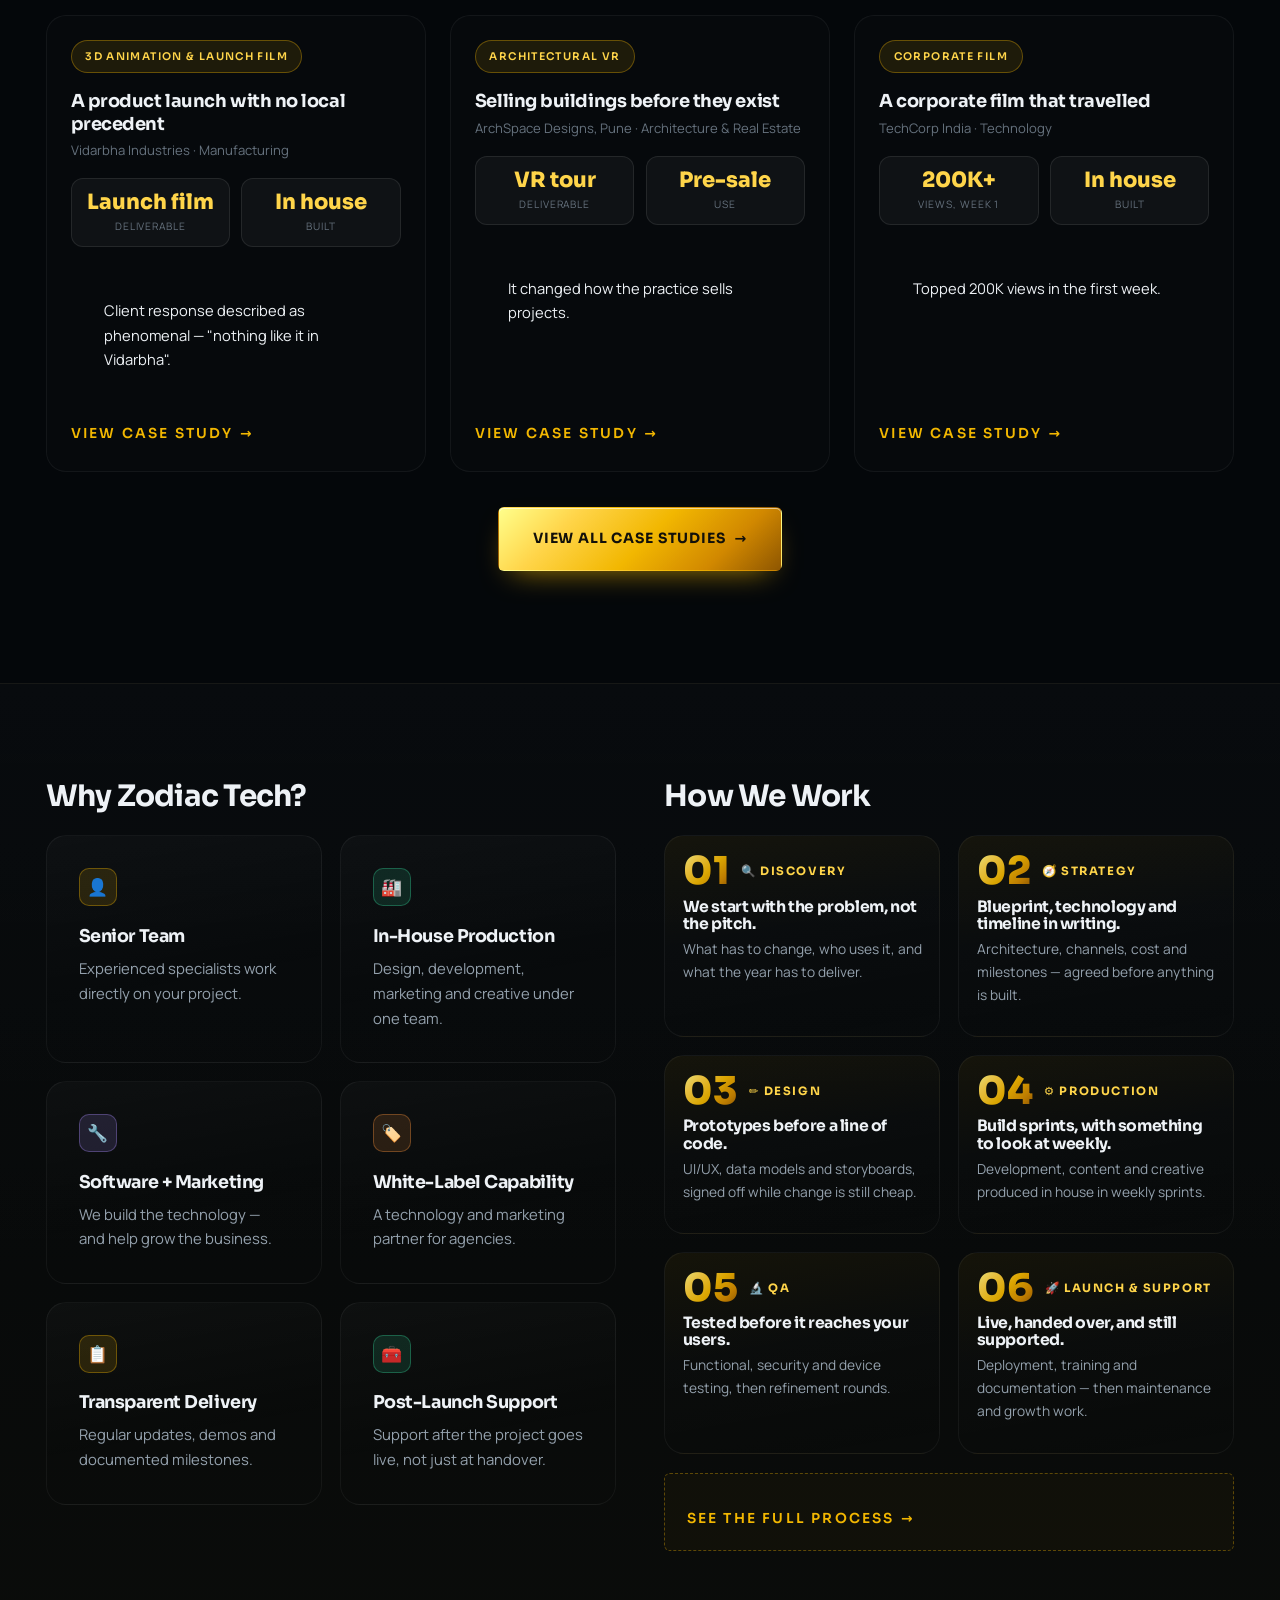
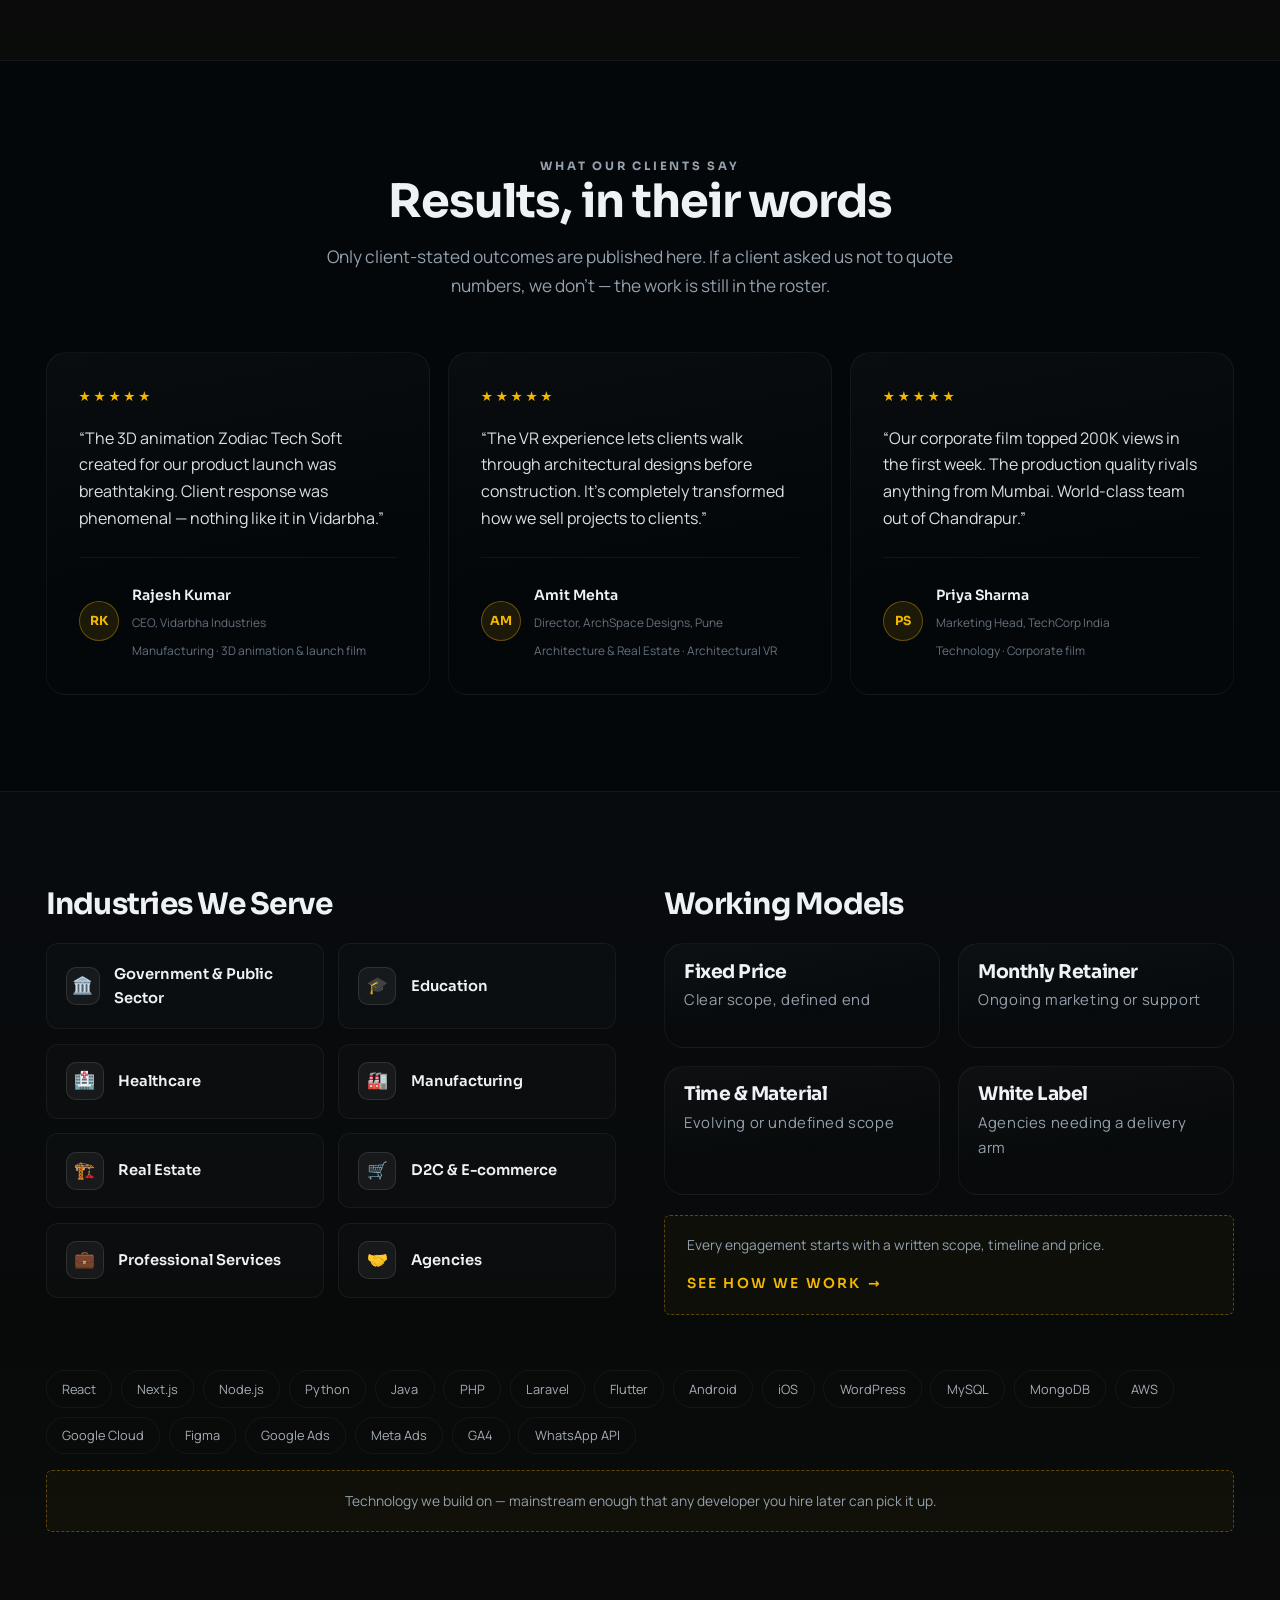
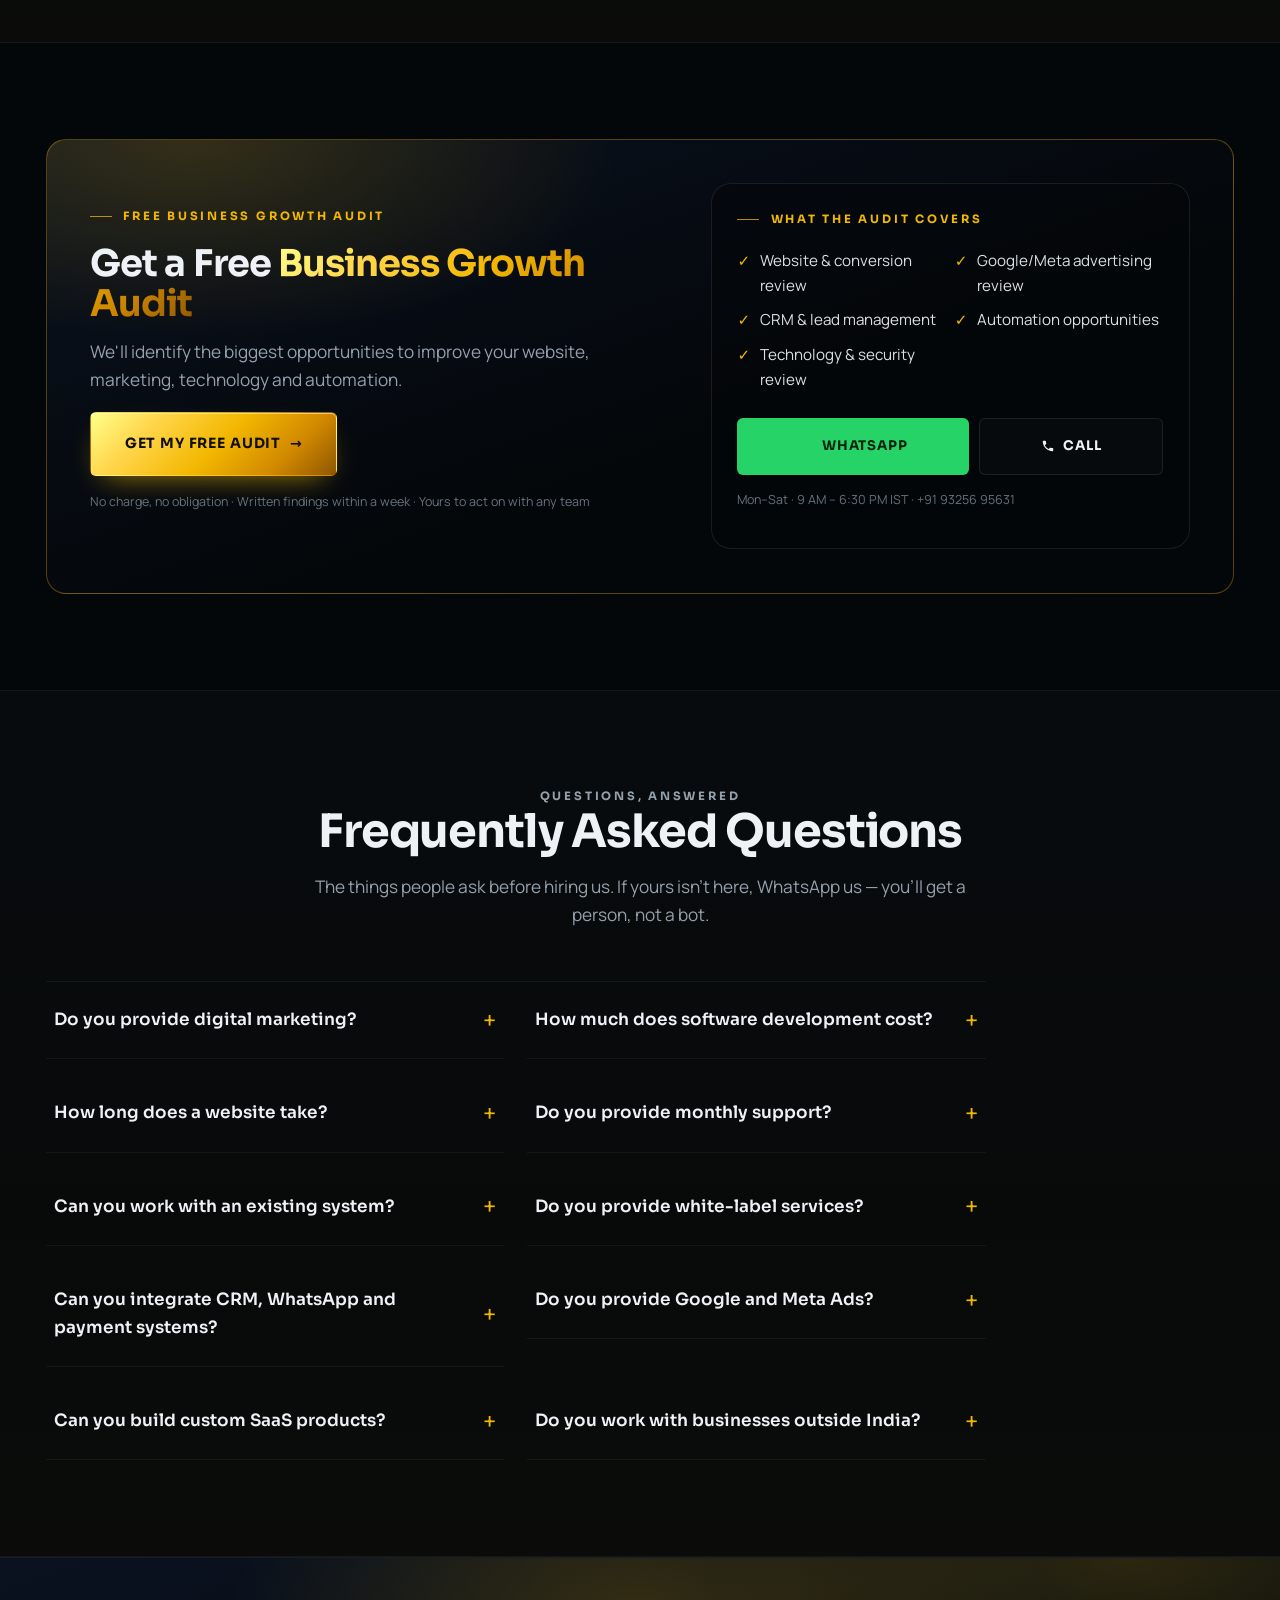
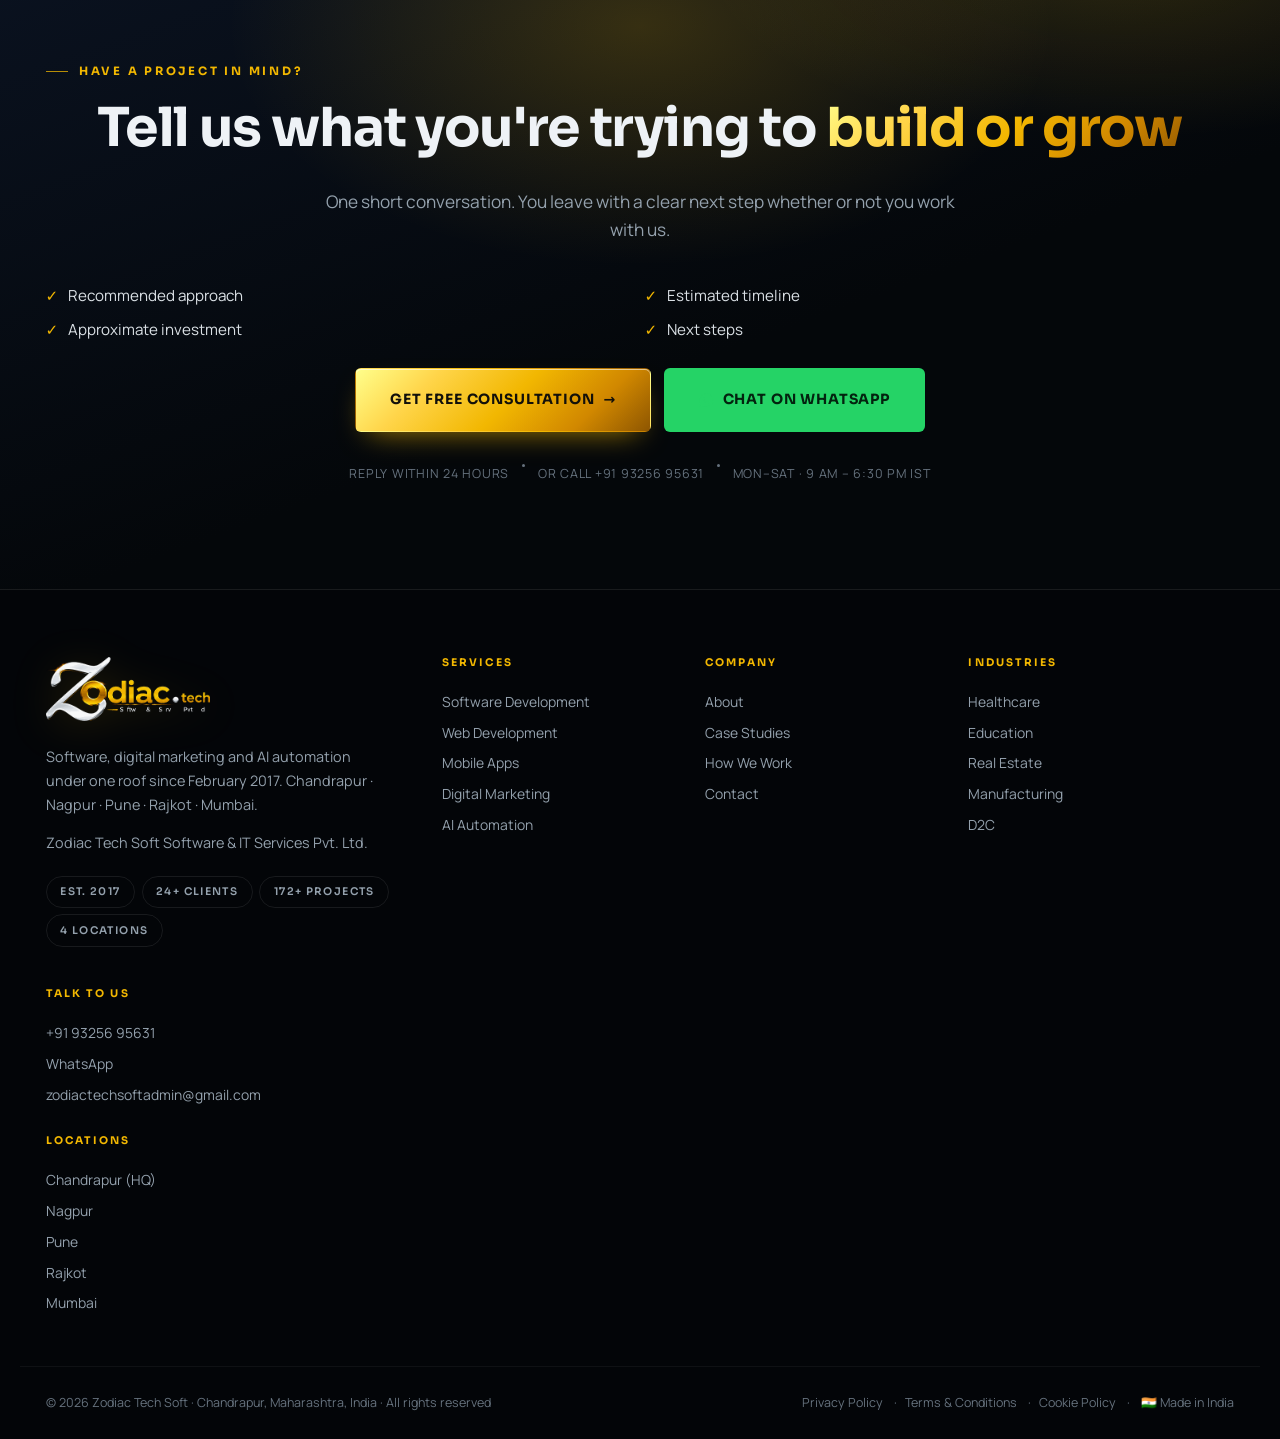
==== commit 213f1f14: "Mobile typography pass + Mumbai office Mobile: step and why cards are one per row below 760px (they " ====
--- a/index.html
+++ b/index.html
@@ -4,11 +4,11 @@
 <script>document.documentElement.className = 'js';</script>
 <meta charset="utf-8">
 <meta name="viewport" content="width=device-width, initial-scale=1">
-<title>Zodiac Tech Soft — Software, Digital Marketing &amp; AI Automation | Chandrapur · Nagpur · Pune · Rajkot</title>
+<title>Zodiac Tech Soft — Software, Digital Marketing &amp; AI Automation | Chandrapur · Nagpur · Pune · Rajkot · Mumbai</title>
 <meta name="description" content="We build custom software, websites, CRM and automation — and generate qualified leads through Google, Meta and SEO. 172+ projects for 24+ organizations since 2017.">
 <meta name="theme-color" content="#04070a">
 <link rel="canonical" href="https://zodiactechsoft.in/">
-<meta property="og:title" content="Zodiac Tech Soft — Software, Digital Marketing &amp; AI Automation | Chandrapur · Nagpur · Pune · Rajkot">
+<meta property="og:title" content="Zodiac Tech Soft — Software, Digital Marketing &amp; AI Automation | Chandrapur · Nagpur · Pune · Rajkot · Mumbai">
 <meta property="og:description" content="We build custom software, websites, CRM and automation — and generate qualified leads through Google, Meta and SEO. 172+ projects for 24+ organizations since 2017.">
 <meta property="og:type" content="website">
 <meta property="og:site_name" content="Zodiac Tech Soft">
@@ -18,11 +18,11 @@
 <link rel="preconnect" href="https://fonts.googleapis.com">
 <link rel="preconnect" href="https://fonts.gstatic.com" crossorigin>
 <link href="https://fonts.googleapis.com/css2?family=Sora:wght@400;500;600;700;800&family=Manrope:wght@300;400;500;600;700;800&display=swap" rel="stylesheet">
-<link rel="stylesheet" href="assets/css/style.css?v=529eb458">
+<link rel="stylesheet" href="assets/css/style.css?v=c98b5787">
 
 <!-- organisation schema — real data only -->
 <script type="application/ld+json">
-{"@context":"https://schema.org","@type":"ProfessionalService","name":"Zodiac Tech Soft Software & IT Services Pvt. Ltd.","alternateName":"Zodiac Tech Soft","foundingDate":"2017-02","description":"Software development, digital marketing and AI automation company. Software, CRM, ERP, web and mobile applications, plus performance marketing for 24+ government and private-sector organisations.","telephone":"+91 93256 95631","email":"zodiactechsoftadmin@gmail.com","url":"https://zodiactechsoft.in/","areaServed":["India"],"address":[{"@type":"PostalAddress","addressLocality":"Chandrapur","addressRegion":"Maharashtra","addressCountry":"IN"},{"@type":"PostalAddress","addressLocality":"Nagpur","addressRegion":"Maharashtra","addressCountry":"IN"},{"@type":"PostalAddress","addressLocality":"Pune","addressRegion":"Maharashtra","addressCountry":"IN"},{"@type":"PostalAddress","addressLocality":"Rajkot","addressRegion":"Maharashtra","addressCountry":"IN"}],"contactPoint":[{"@type":"ContactPoint","telephone":"+91 93256 95631","contactType":"sales","availableLanguage":["en","hi","mr"]}]}</script>
+{"@context":"https://schema.org","@type":"ProfessionalService","name":"Zodiac Tech Soft Software & IT Services Pvt. Ltd.","alternateName":"Zodiac Tech Soft","foundingDate":"2017-02","description":"Software development, digital marketing and AI automation company. Software, CRM, ERP, web and mobile applications, plus performance marketing for 24+ government and private-sector organisations.","telephone":"+91 93256 95631","email":"zodiactechsoftadmin@gmail.com","url":"https://zodiactechsoft.in/","areaServed":["India"],"address":[{"@type":"PostalAddress","addressLocality":"Chandrapur","addressRegion":"Maharashtra","addressCountry":"IN"},{"@type":"PostalAddress","addressLocality":"Nagpur","addressRegion":"Maharashtra","addressCountry":"IN"},{"@type":"PostalAddress","addressLocality":"Pune","addressRegion":"Maharashtra","addressCountry":"IN"},{"@type":"PostalAddress","addressLocality":"Rajkot","addressRegion":"Maharashtra","addressCountry":"IN"},{"@type":"PostalAddress","addressLocality":"Mumbai","addressRegion":"Maharashtra","addressCountry":"IN"}],"contactPoint":[{"@type":"ContactPoint","telephone":"+91 93256 95631","contactType":"sales","availableLanguage":["en","hi","mr"]}]}</script>
 
 <script>
 window.dataLayer = window.dataLayer || [];
@@ -133,7 +133,7 @@
                   <div><strong>172+</strong><span>Projects Delivered</span></div>
                   <div><strong>24+</strong><span>Organizations Served</span></div>
                   <div><strong>9+</strong><span>Years in Business</span></div>
-                  <div><strong>4</strong><span>Locations</span></div>
+                  <div><strong>5</strong><span>Locations</span></div>
               </div>
       <p class="muted small" style="margin-top:.9rem">No obligation · Reply within 24 hours · Fixed-price quote</p>
     </div>
@@ -740,14 +740,14 @@
         </details>
               <details>
           <summary>Do you work with businesses outside India?</summary>
-          <p class="faq__a">Yes. We work with clients across India and internationally. Four offices — Chandrapur, Nagpur, Pune and Rajkot — make in-person reviews a short drive for most of central and western India.</p>
+          <p class="faq__a">Yes. We work with clients across India and internationally. Five offices — Chandrapur, Nagpur, Pune, Rajkot and Mumbai — make in-person reviews a short drive for most of central and western India.</p>
         </details>
           </div>
   </div>
 </section>
 
 <script type="application/ld+json">
-{"@context":"https://schema.org","@type":"FAQPage","mainEntity":[{"@type":"Question","name":"Do you provide digital marketing?","acceptedAnswer":{"@type":"Answer","text":"Yes. We provide performance marketing, SEO, social media, content and conversion-focused campaigns. We can also connect marketing with websites, CRM and automation so leads don't get lost after they arrive."}},{"@type":"Question","name":"How much does software development cost?","acceptedAnswer":{"@type":"Answer","text":"It depends on scope — a CRM module and a multi-tenant SaaS product are not the same build. Send the requirement and you get an itemised quote within 24 hours: fixed price where the scope is clear, retainer or time-and-material where it has to move."}},{"@type":"Question","name":"How long does a website take?","acceptedAnswer":{"@type":"Answer","text":"A focused business website runs 3–5 weeks. Larger portals, e-commerce and multi-language builds take longer. Every proposal carries a schedule with weekly milestones, and you see a working demo each week."}},{"@type":"Question","name":"Do you provide monthly support?","acceptedAnswer":{"@type":"Answer","text":"Yes — annual maintenance contracts and retainers covering hosting, monitoring, security updates, backups and fixes, plus ongoing development and campaign work. Every project also includes 30 days of free post-launch support."}},{"@type":"Question","name":"Can you work with an existing system?","acceptedAnswer":{"@type":"Answer","text":"Yes. We integrate with what you already run rather than forcing a rebuild: legacy databases, ERP, payment gateways, WhatsApp and government portals. If replacing something is the better call, we will say so and show you why."}},{"@type":"Question","name":"Do you provide white-label services?","acceptedAnswer":{"@type":"Answer","text":"Yes. A large share of our 172+ completed projects was white-label delivery for agencies and consultancies — software, apps, websites, film and 3D production under the partner's brand. We work to NDAs as standard."}},{"@type":"Question","name":"Can you integrate CRM, WhatsApp and payment systems?","acceptedAnswer":{"@type":"Answer","text":"Yes. That combination is where most lead leakage gets fixed: enquiry captured in the CRM, acknowledged on WhatsApp in seconds, payment collected and reconciled without manual entry."}},{"@type":"Question","name":"Do you provide Google and Meta Ads?","acceptedAnswer":{"@type":"Answer","text":"Yes — campaign structure, creative, landing pages and conversion tracking, run as one system. We report on enquiries and cost per enquiry, not impressions."}},{"@type":"Question","name":"Can you build custom SaaS products?","acceptedAnswer":{"@type":"Answer","text":"Yes. Multi-tenant architecture, subscription billing, admin control and role-based access — built to be handed over, not rented from us."}},{"@type":"Question","name":"Do you work with businesses outside India?","acceptedAnswer":{"@type":"Answer","text":"Yes. We work with clients across India and internationally. Four offices — Chandrapur, Nagpur, Pune and Rajkot — make in-person reviews a short drive for most of central and western India."}}]}</script>
+{"@context":"https://schema.org","@type":"FAQPage","mainEntity":[{"@type":"Question","name":"Do you provide digital marketing?","acceptedAnswer":{"@type":"Answer","text":"Yes. We provide performance marketing, SEO, social media, content and conversion-focused campaigns. We can also connect marketing with websites, CRM and automation so leads don't get lost after they arrive."}},{"@type":"Question","name":"How much does software development cost?","acceptedAnswer":{"@type":"Answer","text":"It depends on scope — a CRM module and a multi-tenant SaaS product are not the same build. Send the requirement and you get an itemised quote within 24 hours: fixed price where the scope is clear, retainer or time-and-material where it has to move."}},{"@type":"Question","name":"How long does a website take?","acceptedAnswer":{"@type":"Answer","text":"A focused business website runs 3–5 weeks. Larger portals, e-commerce and multi-language builds take longer. Every proposal carries a schedule with weekly milestones, and you see a working demo each week."}},{"@type":"Question","name":"Do you provide monthly support?","acceptedAnswer":{"@type":"Answer","text":"Yes — annual maintenance contracts and retainers covering hosting, monitoring, security updates, backups and fixes, plus ongoing development and campaign work. Every project also includes 30 days of free post-launch support."}},{"@type":"Question","name":"Can you work with an existing system?","acceptedAnswer":{"@type":"Answer","text":"Yes. We integrate with what you already run rather than forcing a rebuild: legacy databases, ERP, payment gateways, WhatsApp and government portals. If replacing something is the better call, we will say so and show you why."}},{"@type":"Question","name":"Do you provide white-label services?","acceptedAnswer":{"@type":"Answer","text":"Yes. A large share of our 172+ completed projects was white-label delivery for agencies and consultancies — software, apps, websites, film and 3D production under the partner's brand. We work to NDAs as standard."}},{"@type":"Question","name":"Can you integrate CRM, WhatsApp and payment systems?","acceptedAnswer":{"@type":"Answer","text":"Yes. That combination is where most lead leakage gets fixed: enquiry captured in the CRM, acknowledged on WhatsApp in seconds, payment collected and reconciled without manual entry."}},{"@type":"Question","name":"Do you provide Google and Meta Ads?","acceptedAnswer":{"@type":"Answer","text":"Yes — campaign structure, creative, landing pages and conversion tracking, run as one system. We report on enquiries and cost per enquiry, not impressions."}},{"@type":"Question","name":"Can you build custom SaaS products?","acceptedAnswer":{"@type":"Answer","text":"Yes. Multi-tenant architecture, subscription billing, admin control and role-based access — built to be handed over, not rented from us."}},{"@type":"Question","name":"Do you work with businesses outside India?","acceptedAnswer":{"@type":"Answer","text":"Yes. We work with clients across India and internationally. Five offices — Chandrapur, Nagpur, Pune, Rajkot and Mumbai — make in-person reviews a short drive for most of central and western India."}}]}</script>
 
 </main>
 
@@ -786,7 +786,7 @@
       <img class="brand__img brand__img--foot" src="assets/img/logo-lockup.png?v=170c921e" alt="Zodiac Tech Soft Software &amp; IT Services Pvt. Ltd.">
       <p class="muted">
         Software, digital marketing and AI automation under one roof since February 2017.
-        Chandrapur · Nagpur · Pune · Rajkot.
+        Chandrapur · Nagpur · Pune · Rajkot · Mumbai.
       </p>
       <p class="muted small">Zodiac Tech Soft Software &amp; IT Services Pvt. Ltd.</p>
       <div class="site-foot__badges">
@@ -840,6 +840,7 @@
                   <li>Nagpur</li>
                   <li>Pune</li>
                   <li>Rajkot</li>
+                  <li>Mumbai</li>
               </ul>
     </div>
   </div>
--- a/assets/css/style.css
+++ b/assets/css/style.css
@@ -1323,3 +1323,39 @@
   .clienttile .logotile{ width:84px; height:84px; padding:9px; border-radius:13px; }
   .clienttile__name{ font-size:.62rem; max-width:106px; min-height:2.6em; }
 }
+
+/* ==========================================================================
+   Mobile typography pass
+   --------------------------------------------------------------------------
+   The step cards lived two-to-a-row inside the paired sections, which on a
+   phone left ~150px per card: the number+label row could not fit, so labels
+   were clipped at the card edge ("PRODUCTIC") or wrapped and pushed the
+   heading out of line. Fix: one card per row on phones, and a top row that
+   wraps instead of overflowing.
+   ========================================================================== */
+.syscard__top{
+  flex-wrap:wrap; align-items:center; justify-content:flex-start;
+  gap:.5rem .7rem; min-width:0;
+}
+.syscard__no{ flex:0 0 auto; }
+.syscard__name{
+  flex:1 1 auto; min-width:0; text-align:left; line-height:1.25;
+  letter-spacing:.14em; overflow-wrap:anywhere;
+}
+.system--compact .syscard__top{ margin-bottom:.1rem; }
+
+@media (max-width:760px){
+  .pair .why, .pair .system, .pair .eng{ grid-template-columns:1fr; }
+  .system--compact .syscard, .eng--compact .engcard{ padding:1.15rem 1.2rem; }
+  .system--compact .syscard__no{ font-size:1.9rem; }
+  .system--compact .syscard__name{ font-size:.7rem; letter-spacing:.1em; }
+  .pair__col > h2{ font-size:1.5rem; }
+  .sec__head--center .lede, .split__body{ max-width:none; }
+  .whycard h3, .syscard h3{ font-size:1.02rem; }
+  .whycard p, .syscard p{ font-size:.9rem; }
+}
+@media (max-width:430px){
+  .inds--compact{ grid-template-columns:1fr; }
+  .metric b{ font-size:1.2rem; }
+  .pillar__items span{ font-size:.78rem; }
+}
